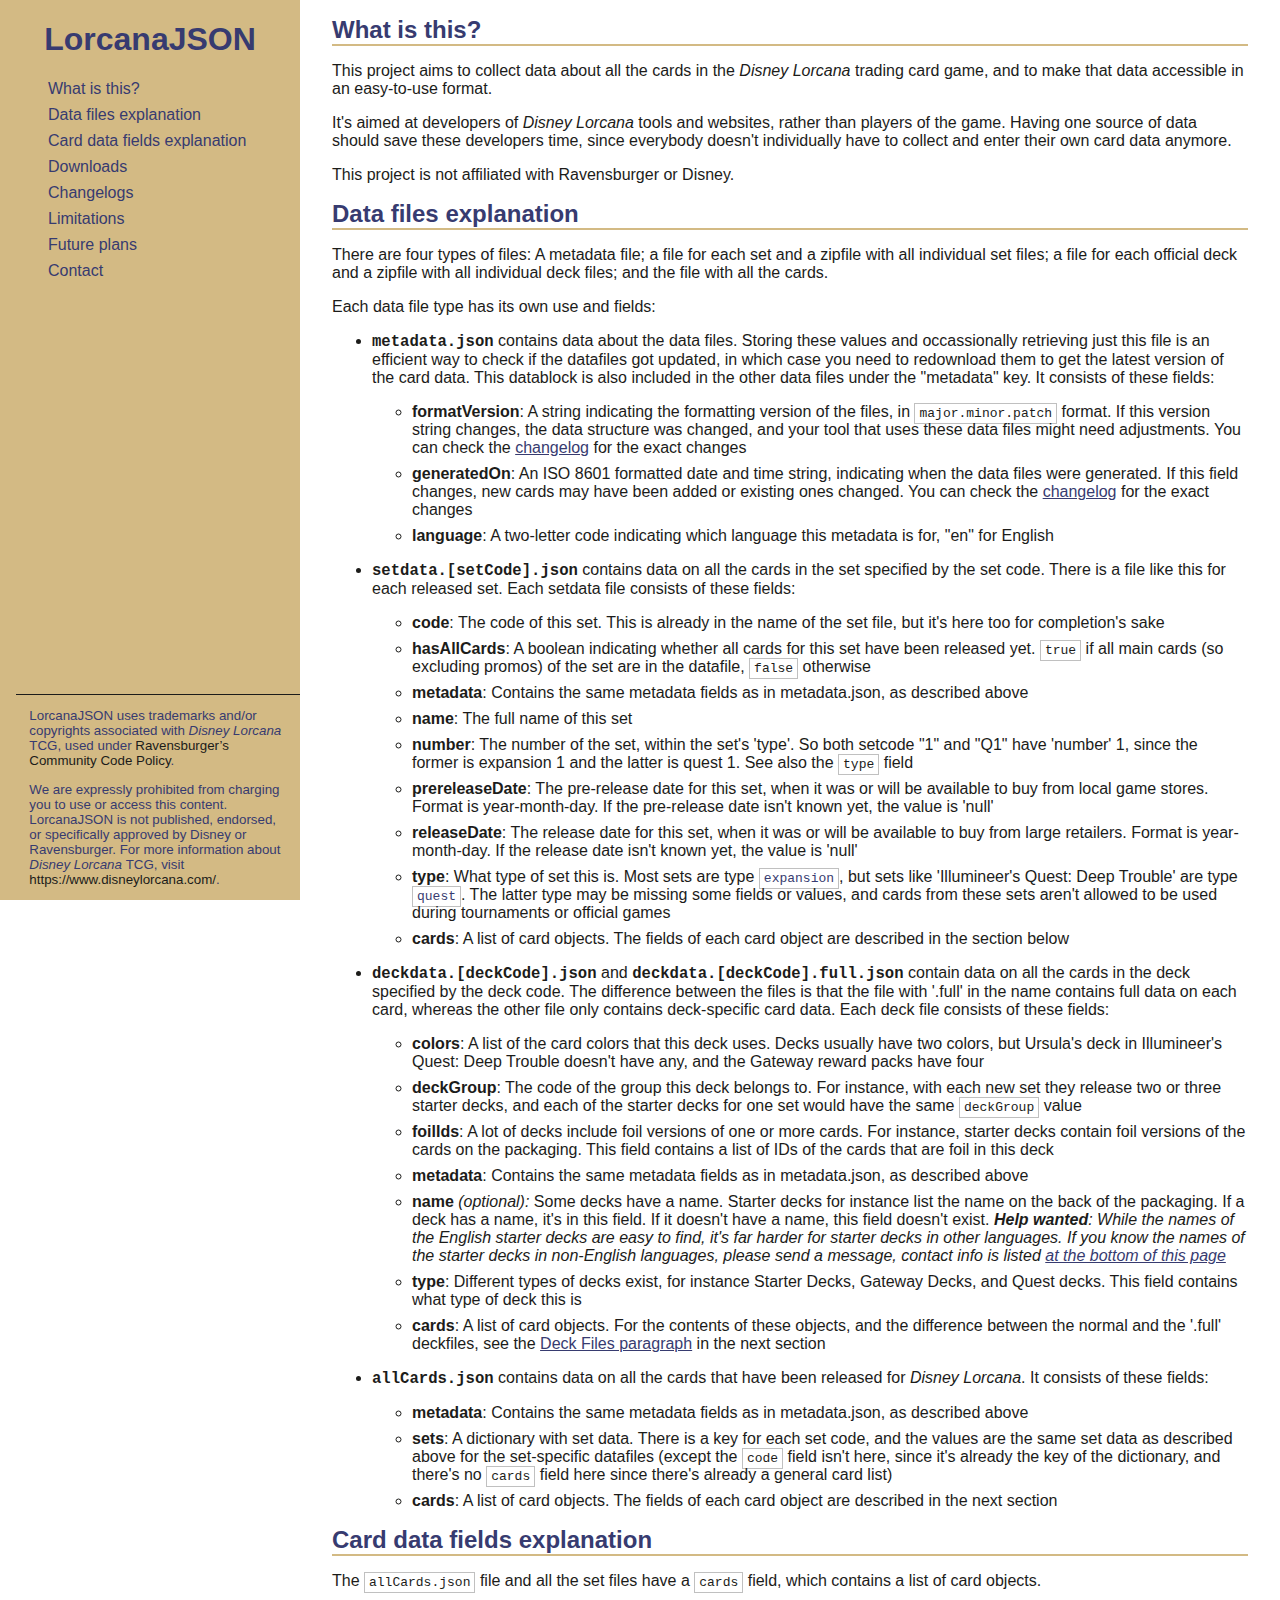
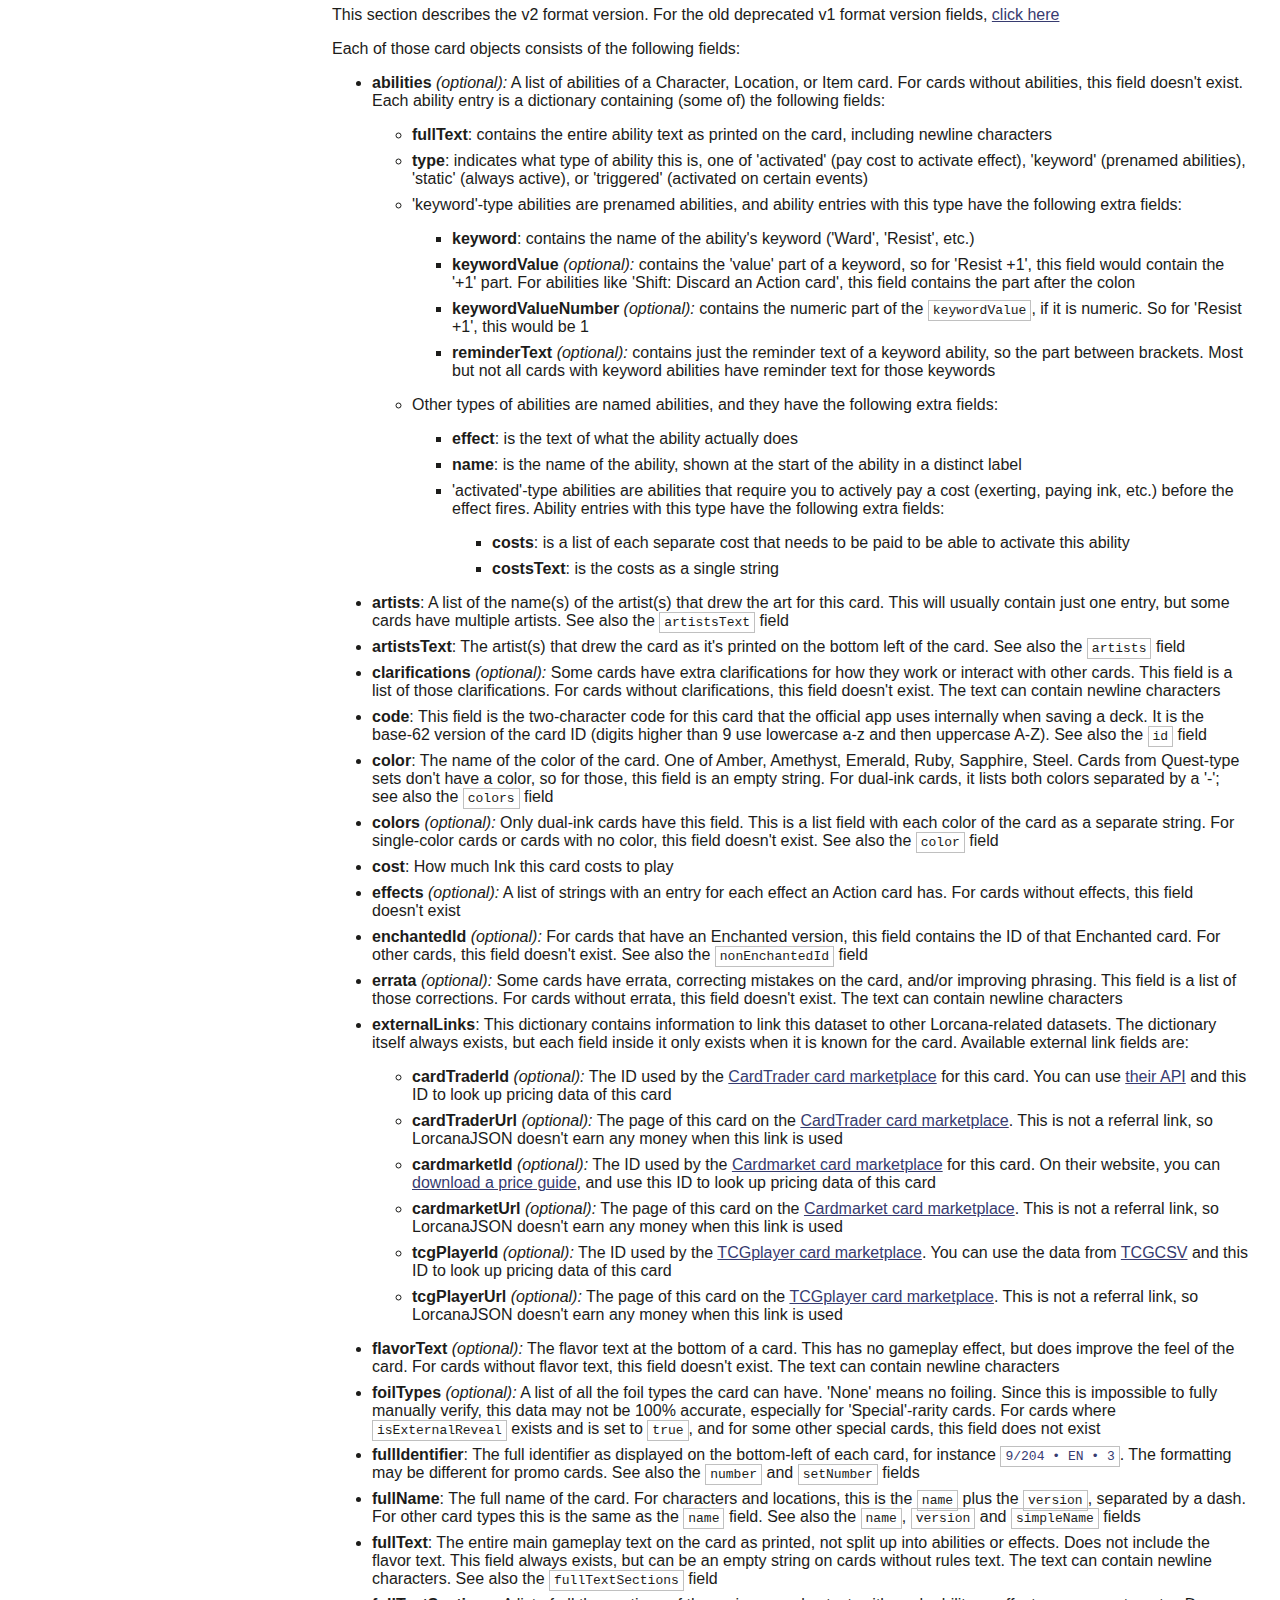
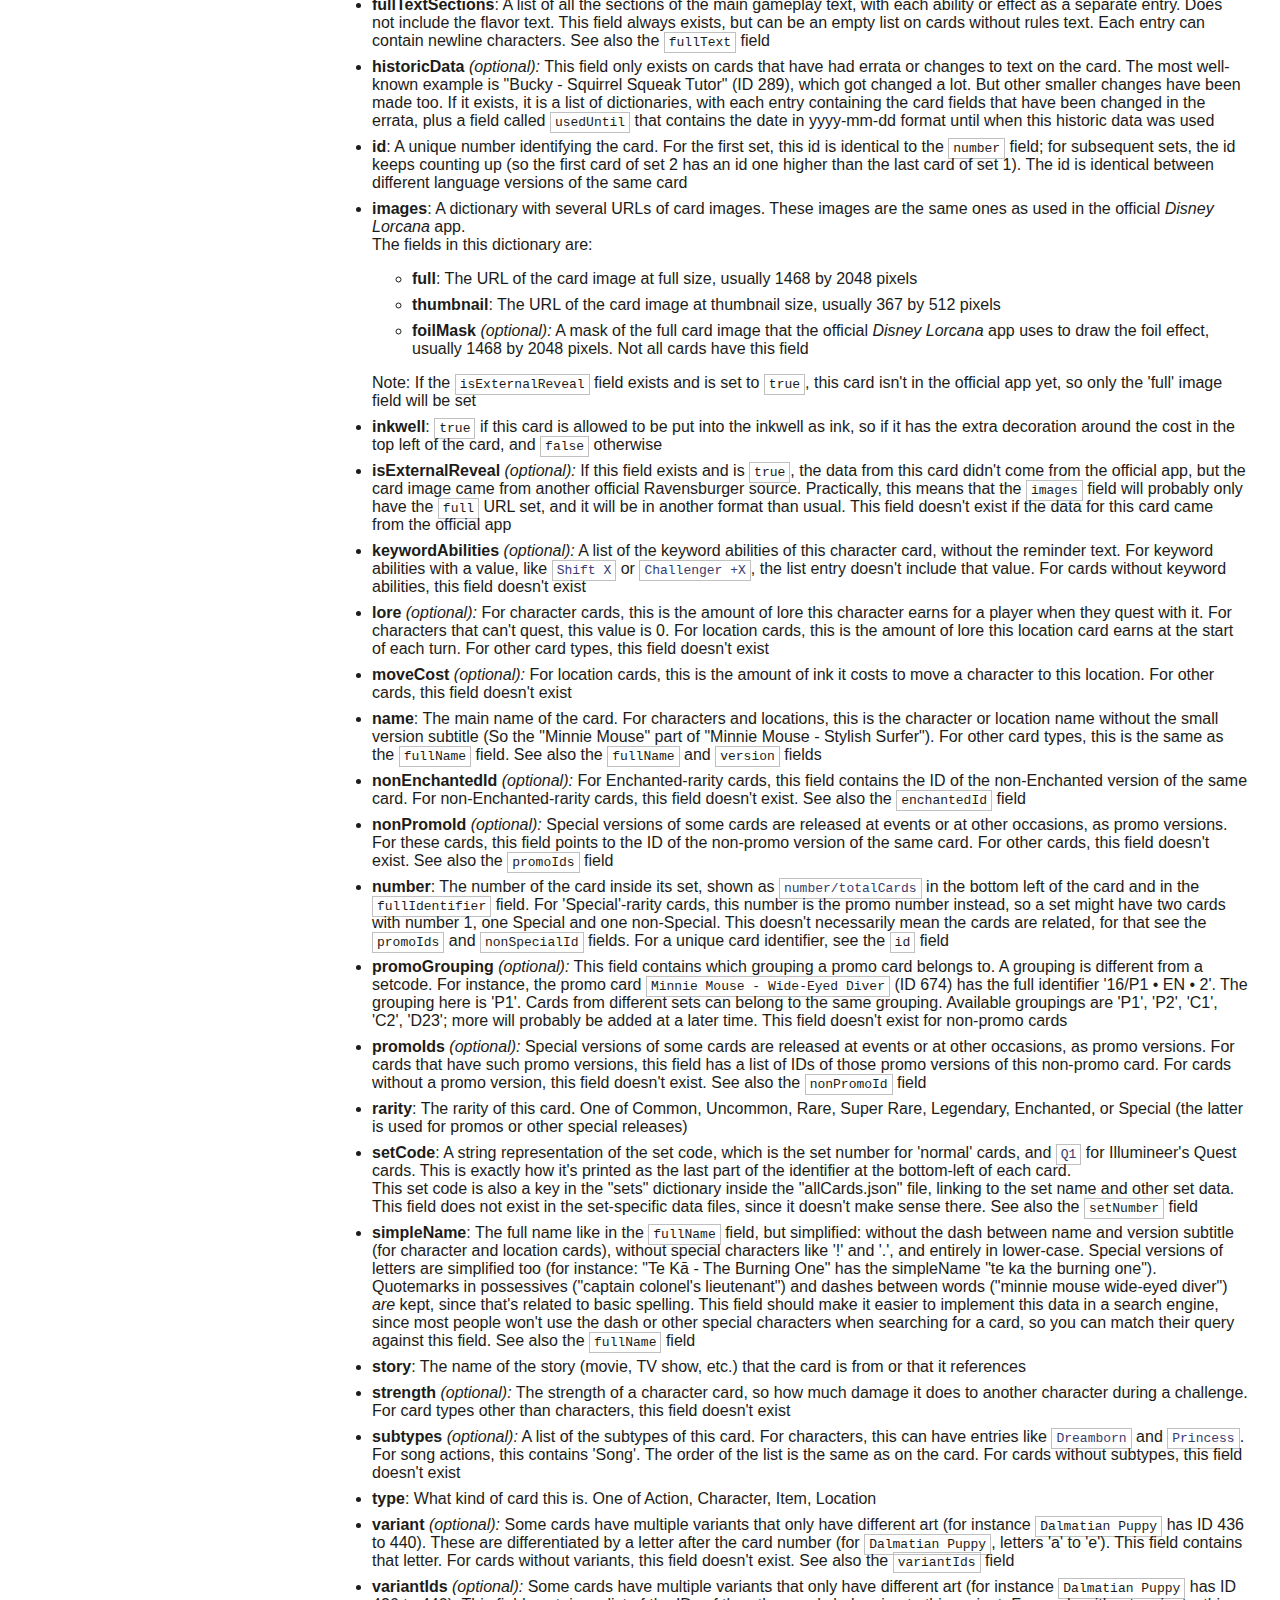
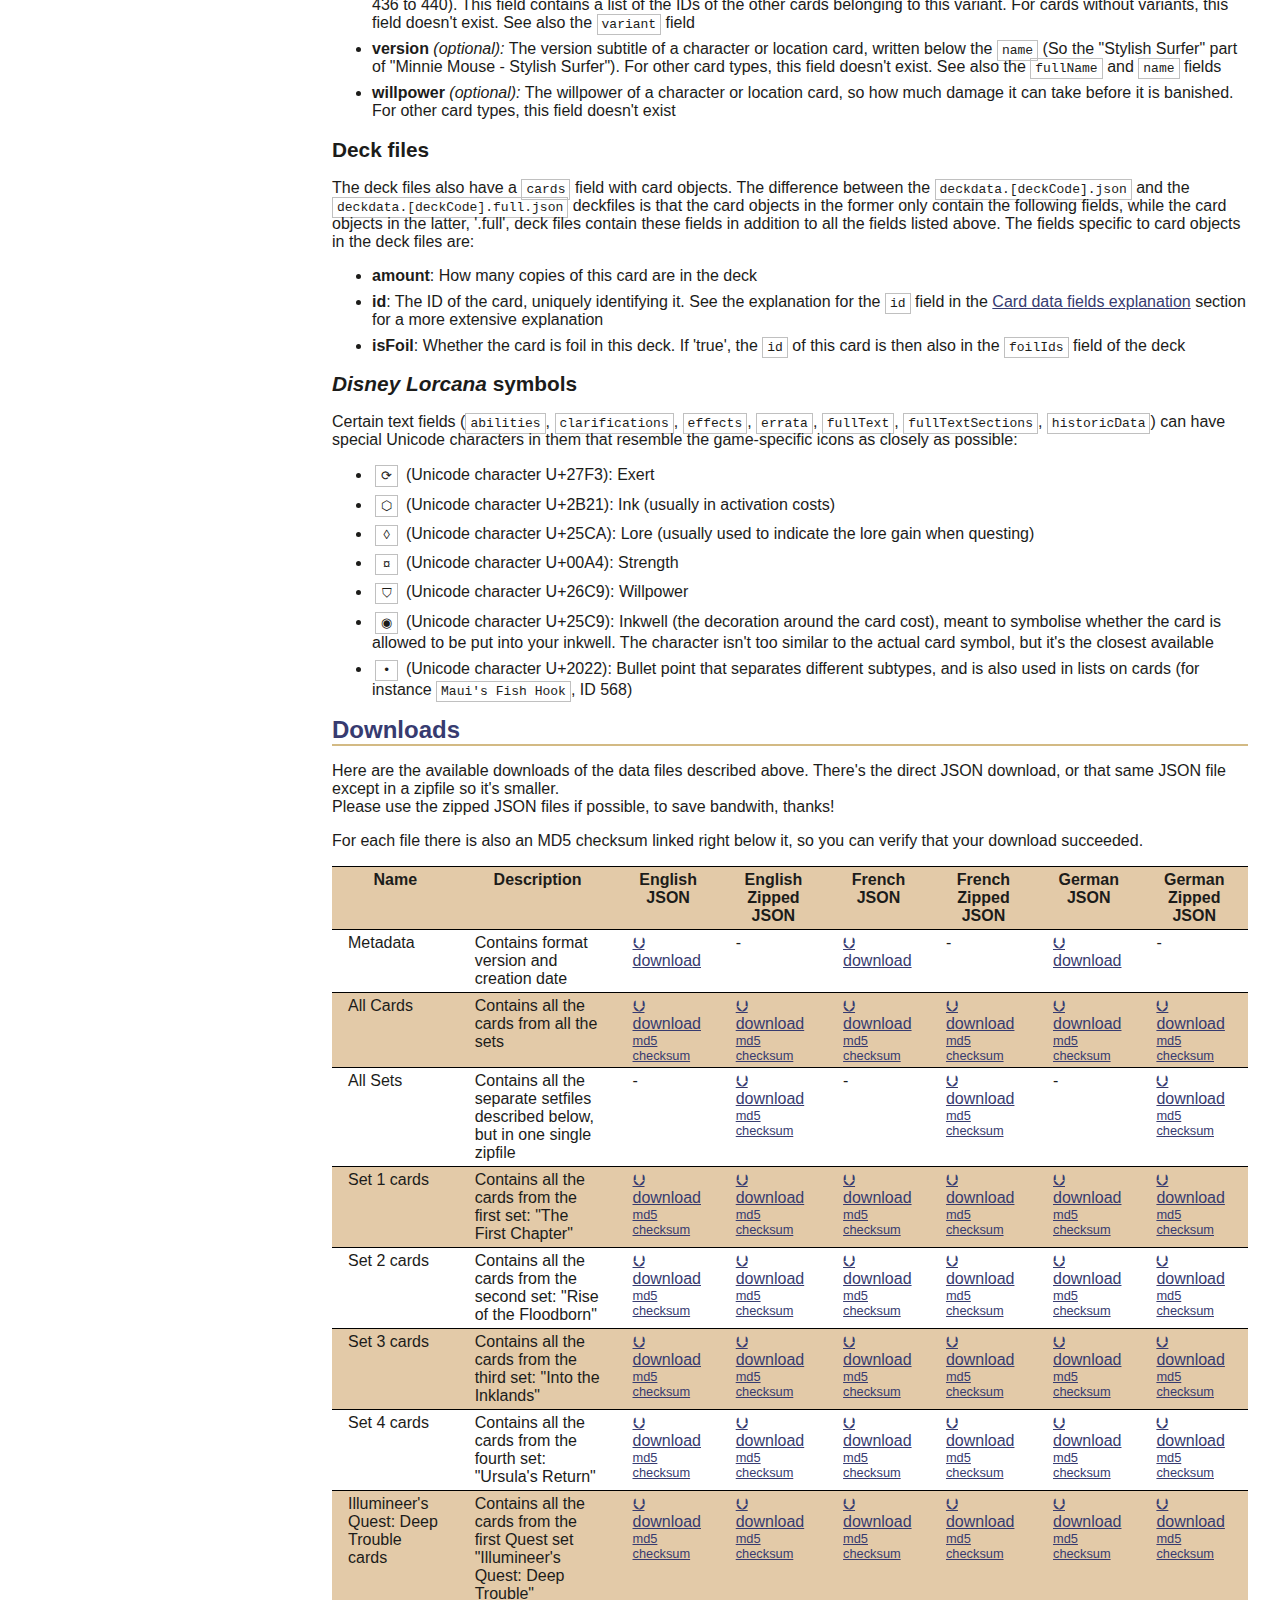
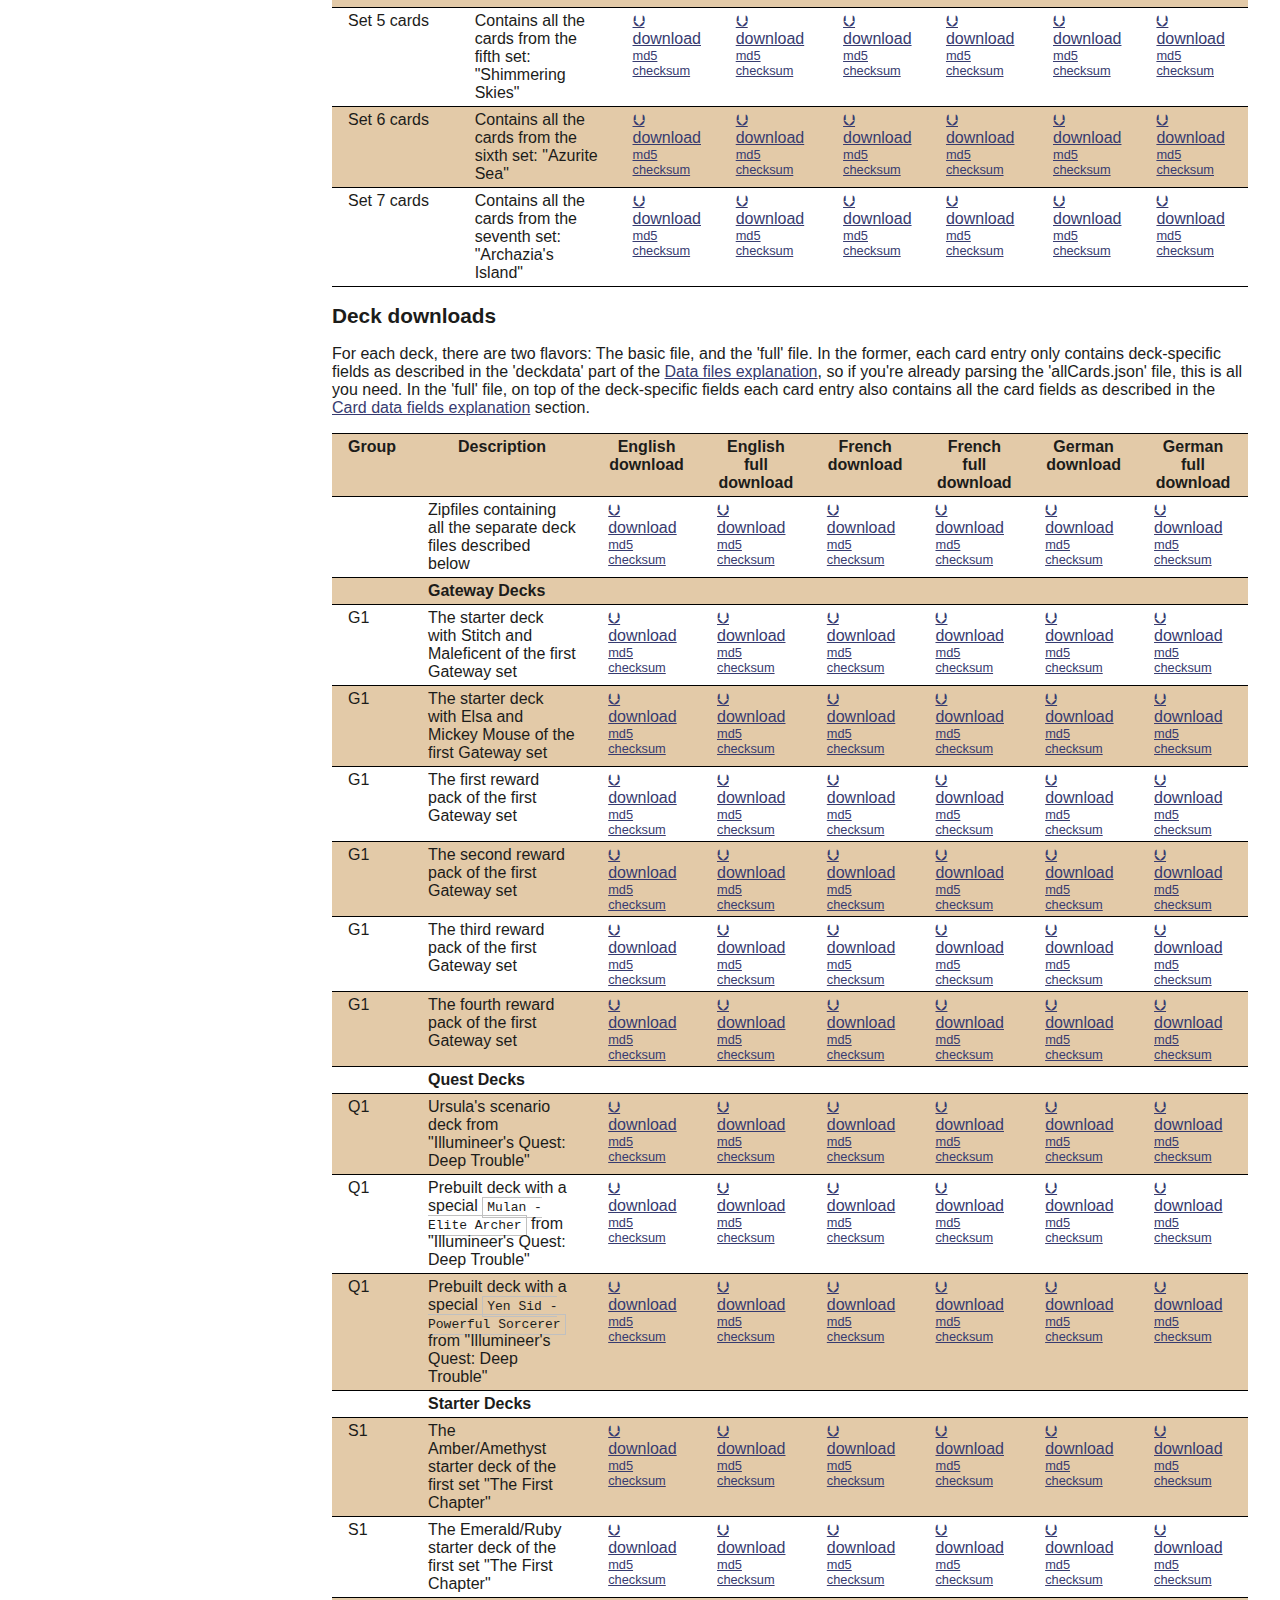
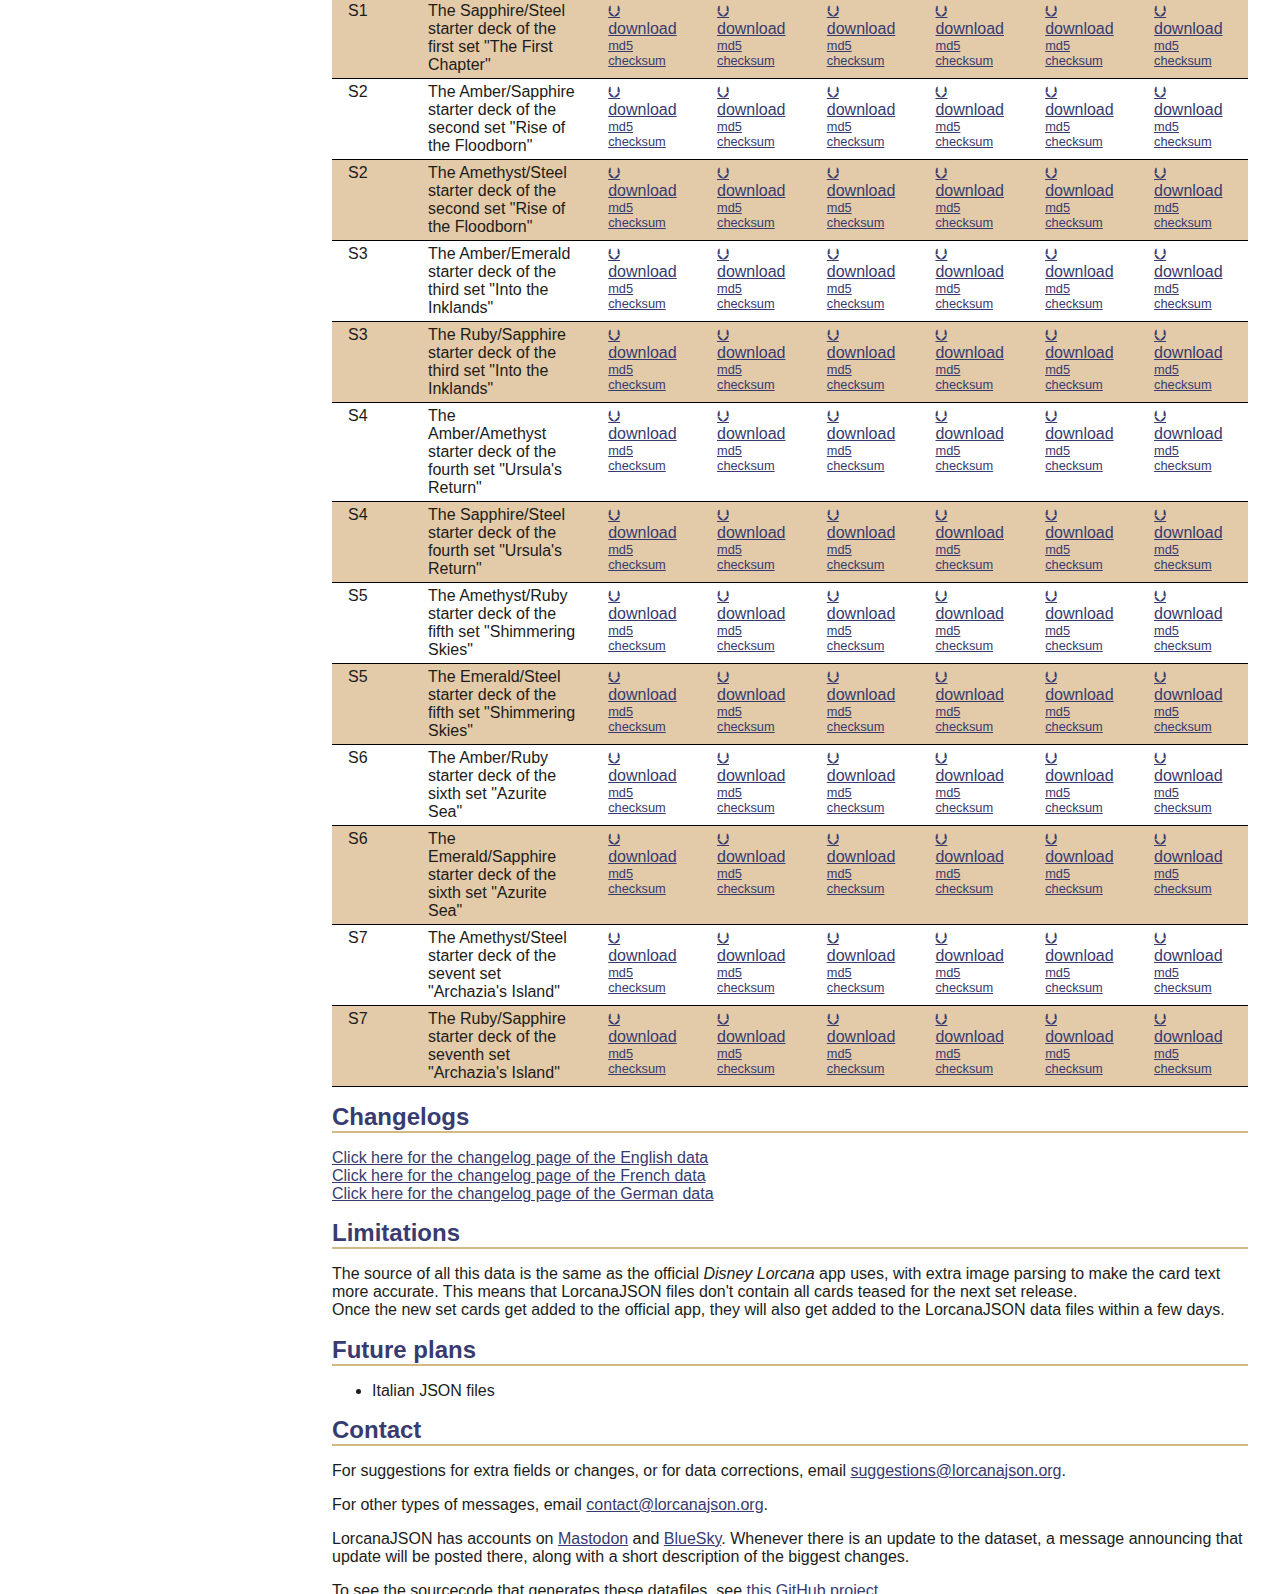
==== index.html @ cd3d0126 "Enable German downloads" ====
<!doctype html>
<html lang="en">
<head>
    <meta charset="UTF-8">
    <meta name="viewport" content="width=device-width, initial-scale=1">
    <link rel="stylesheet" href="styles.css"/>
    <title>LorcanaJSON - Disney Lorcana card info in an easy data format</title>
    <meta name="description" content="LorcanaJSON - Disney Lorcana card info in an easy data format"/>
    <meta name="robots" content="index,nofollow"/>
</head>

<body class="index">
<input type="checkbox" id="sidebar-button" autocomplete="off"/>
<aside id="sidebar">
    <h1>LorcanaJSON</h1>
    <ul class="toc">
        <li><a href="#what-is-this">
            <i18n>What is this?</i18n>
        </a></li>
        <li><a href="#datafiles">
            <i18n>Data files explanation</i18n>
        </a></li>
        <li><a href="#field-explanation">
            <i18n>Card data fields explanation</i18n>
        </a></li>
        <li><a href="#downloads">
            <i18n>Downloads</i18n>
        </a></li>
        <li><a href="#changelogs">
            <i18n>Changelogs</i18n>
        </a></li>
        <li><a href="#limitations">
            <i18n>Limitations</i18n>
        </a></li>
        <li><a href="#plans">
            <i18n>Future plans</i18n>
        </a></li>
        <li><a href="#contact">
            <i18n>Contact</i18n>
        </a></li>
    </ul>

    <footer>
        <p>
            <i18n>
                LorcanaJSON uses trademarks and/or copyrights associated with
                <span class="lorcana">Disney Lorcana <span class="TCG">TCG</span></span>, used under
                <a href="https://cdn.ravensburger.com/lorcana/community-code-en" target="_blank">Ravensburger’s Community Code Policy</a>.
            </i18n>
        </p>
        <p>
            <i18n>
                We are expressly prohibited from charging you to use or access this content. LorcanaJSON is not published,
                endorsed, or specifically approved by Disney or Ravensburger.
                For more information about <span class="lorcana">Disney Lorcana <span class="TCG">TCG</span></span>,
                visit <a href="https://www.disneylorcana.com/en-US/" target="_blank">https://www.disneylorcana.com/</a>.
            </i18n>
        </p>
    </footer>
</aside>

<article id="main">
    <section id="what-is-this">
        <h1>
            <i18n>What is this?</i18n>
        </h1>
        <p>
            <i18n>
                This project aims to collect data about all the cards in the <span class="lorcana">Disney Lorcana</span>
                trading card game, and to make that data accessible in an easy-to-use format.
            </i18n>
        </p>
        <p>
            <i18n>
                It's aimed at developers of <span class="lorcana">Disney Lorcana</span> tools and websites, rather than
                players of the game. Having one source of data should save these developers time, since everybody
                doesn't individually have to collect and enter their own card data anymore.
            </i18n>
        </p>
        <p>
            <i18n>This project is not affiliated with Ravensburger or Disney.</i18n>
        </p>
    </section>

    <section id="datafiles">
        <h1>
            <i18n>Data files explanation</i18n>
        </h1>
        <p>
            <i18n>There are four types of files: A metadata file; a file for each set and a zipfile with all individual set files; a file for each official deck and a zipfile with all individual deck files; and the file with all the cards.</i18n>
        </p>
        <p>
            <i18n>Each data file type has its own use and fields:</i18n>
        </p>
        <ul>
            <li>
                <p>
                    <i18n>
                        <b class="filename">metadata.json</b> contains data about the data files. Storing these values
                        and occassionally retrieving just this file is an efficient way to check if the datafiles got
                        updated, in which case you need to redownload them to get the latest version of the card data.
                        This datablock is also included in the other data files under the "metadata" key. It consists of
                        these fields:
                    </i18n>
                </p>
                <ul>
                    <li><b class="field">formatVersion</b>
                        <i18n>
                            A string indicating the formatting version of the files, in
                            <code class="version">major.minor.patch</code> format. If this version string changes, the
                            data structure was changed, and your tool that uses these data files might need
                            adjustments. You can check the <a href="changelog.html">changelog</a> for the exact changes
                        </i18n>
                    </li>
                    <li><b class="field">generatedOn</b>
                        <i18n>
                            An ISO 8601 formatted date and time string, indicating when the
                            data files were generated. If this field changes, new cards may have been added or existing ones changed.
                            You can check the <a href="changelog.html">changelog</a> for the exact changes
                        </i18n>
                    </li>
                    <li><b class="field">language</b>
                        <i18n>
                            A two-letter code indicating which language this metadata is for, "en" for English
                        </i18n>
                    </li>
                </ul>
            </li>
            <li>
                <b class="filename">setdata.[setCode].json</b> contains data on all the cards in the set specified by
                the set code. There is a file like this for each released set. Each setdata file consists of these fields:
                <ul>
                    <li><b class="field">code</b>
                        <i18n>
                            The code of this set. This is already in the name of the set file, but it's here too for completion's sake
                        </i18n>
                    </li>
                     <li><b class="field">hasAllCards</b>
                        <i18n>
                            A boolean indicating whether all cards for this set have been released yet.
                            <code class="json-keyword">true</code> if all main cards (so excluding promos) of the set are in the datafile,
                            <code class="json-keyword">false</code> otherwise
                        </i18n>
                    </li>
                    <li><b class="field">metadata</b>
                        <i18n>Contains the same metadata fields as in metadata.json, as described above</i18n>
                    </li>
                    <li><b class="field">name</b>
                        <i18n> The full name of this set</i18n>
                    </li>
                   <li><b class="field">number</b>
                        <i18n>
                            The number of the set, within the set's 'type'. So both setcode "1" and "Q1" have 'number' 1, since the former is expansion 1 and the latter is quest 1. See also the <code class="field ref">type</code> field
                        </i18n>
                    </li>
                     <li><b class="field">prereleaseDate</b>
                        <i18n>
                            The pre-release date for this set, when it was or will be available to buy from local game stores. Format is year-month-day. If the pre-release date isn't known yet, the value is 'null'
                        </i18n>
                    </li>
                    <li><b class="field">releaseDate</b>
                        <i18n>
                            The release date for this set, when it was or will be available to buy from large retailers. Format is year-month-day. If the release date isn't known yet, the value is 'null'
                        </i18n>
                    </li>
                    <li><b class="field">type</b>
                        <i18n>
                            What type of set this is. Most sets are type <code class="on-card">expansion</code>, but sets like 'Illumineer's Quest: Deep Trouble' are type <code class="on-card">quest</code>. The latter type may be missing some fields or values, and cards from these sets aren't allowed to be used during tournaments or official games
                        </i18n>
                    </li>
                    <li><b class="field">cards</b>
                        <i18n>A list of card objects. The fields of each card object are described in the section below</i18n>
                    </li>
                </ul>
            </li>
            <li>
                <b class="filename">deckdata.[deckCode].json</b> and <b class="filename">deckdata.[deckCode].full.json</b> contain data on all the cards in the deck specified by
                the deck code. The difference between the files is that the file with '.full' in the name contains full data on each card, whereas the other file only contains deck-specific card data. Each deck file consists of these fields:
                <ul>
                    <li><b class="field">colors</b>
                        <i18n>A list of the card colors that this deck uses. Decks usually have two colors, but Ursula's deck in Illumineer's Quest: Deep Trouble doesn't have any, and the Gateway reward packs have four</i18n>
                    </li>
                    <li><b class="field">deckGroup</b>
                        <i18n>The code of the group this deck belongs to. For instance, with each new set they release two or three starter decks, and each of the starter decks for one set would have the same <code class="field">deckGroup</code> value</i18n>
                    </li>
                    <li><b class="field">foilIds</b>
                        <i18n>A lot of decks include foil versions of one or more cards. For instance, starter decks contain foil versions of the cards on the packaging. This field contains a list of IDs of the cards that are foil in this deck</i18n>
                    </li>
                    <li><b class="field">metadata</b>
                        <i18n>Contains the same metadata fields as in metadata.json, as described above</i18n>
                    </li>
                    <li><b class="optional field">name</b>
                        <i18n>Some decks have a name. Starter decks for instance list the name on the back of the packaging. If a deck has a name, it's in this field. If it doesn't have a name, this field doesn't exist.
                        <i><b>Help wanted</b>: While the names of the English starter decks are easy to find, it's far harder for starter decks in other languages. If you know the names of the starter decks in non-English languages, please send a message, contact info is listed <a href="#contact">at the bottom of this page</a></i></i18n>
                    </li>
                    <li><b class="field">type</b>
                        <i18n>Different types of decks exist, for instance Starter Decks, Gateway Decks, and Quest decks. This field contains what type of deck this is</i18n>
                    </li>
                    <li><b class="field">cards</b>
                        <i18n>A list of card objects. For the contents of these objects, and the difference between the normal and the '.full' deckfiles, see the <a href="#field-explanation-decks">Deck Files paragraph</a> in the next section</i18n>
                    </li>
                </ul>
            </li>
            <li><b class="filename">allCards.json</b>
                <i18n>
                    contains data on all the cards that have been released for
                    <span class="lorcana">Disney Lorcana</span>. It consists of these fields:
                </i18n>
                <ul>
                    <li><b class="field">metadata</b>
                        <i18n>Contains the same metadata fields as in metadata.json, as described above</i18n>
                    </li>
                    <li><b class="field">sets</b>
                        <i18n>
                            A dictionary with set data. There is a key for each set code, and the values are the same
                            set data as described above for the set-specific datafiles (except the <code class="field">code</code> field isn't here, since it's already the key of the dictionary, and there's no <code class="field">cards</code> field here since there's already a general card list)
                        </i18n>
                    </li>
                    <li><b class="field">cards</b>
                        <i18n>A list of card objects. The fields of each card object are described in the next section</i18n>
                    </li>
                </ul>
            </li>
        </ul>
    </section>

    <section id="field-explanation">
        <h1>
            <i18n>Card data fields explanation</i18n>
        </h1>
        <p>
            <i18n>
                The <code class="filename ref">allCards.json</code> file and all the set files have a
                <code class="field ref">cards</code> field, which contains a list of card objects.
            </i18n>
        </p>
        <p>
            <i18n>
                This section describes the v2 format version. For the old deprecated v1 format version fields, <a href="cardExplanations_formatV1.html">click here</a>
            </i18n>
        </p>
        <p>
            <i18n>Each of those card objects consists of the following fields:</i18n>
        </p>
        <ul>
            <li><b class="optional field">abilities</b>
                <i18n>
                    A list of abilities of a Character, Location, or Item card. For cards without abilities, this field doesn't exist. Each ability entry is a dictionary containing (some of) the following fields:
                    <ul>
                        <li><b class="field">fullText</b> contains the entire ability text as printed on the card, including newline characters</li>
                        <li><b class="field">type</b> indicates what type of ability this is, one of 'activated' (pay cost to activate effect), 'keyword' (prenamed abilities), 'static' (always active), or 'triggered' (activated on certain events)</li>
                        <li>
                            'keyword'-type abilities are prenamed abilities, and ability entries with this type have the following extra fields:
                            <ul>
                                <li><b class="field">keyword</b> contains the name of the ability's keyword ('Ward', 'Resist', etc.)</li>
                                <li><b class="optional field">keywordValue</b> contains the 'value' part of a keyword, so for 'Resist +1', this field would contain the '+1' part. For abilities like 'Shift: Discard an Action card', this field contains the part after the colon</li>
                                <li><b class="optional field">keywordValueNumber</b> contains the numeric part of the <code class="field">keywordValue</code>, if it is numeric. So for 'Resist +1', this would be 1</li>
                                <li><b class="optional field">reminderText</b> contains just the reminder text of a keyword ability, so the part between brackets. Most but not all cards with keyword abilities have reminder text for those keywords</li>
                            </ul>
                        </li>
                        <li>
                            Other types of abilities are named abilities, and they have the following extra fields:
                            <ul>
                                <li><b class="field">effect</b> is the text of what the ability actually does</li>
                                <li><b class="field">name</b> is the name of the ability, shown at the start of the ability in a distinct label
                                <li>
                                    'activated'-type abilities are abilities that require you to actively pay a cost (exerting, paying ink, etc.) before the effect fires. Ability entries with this type have the following extra fields:
                                    <ul>
                                        <li><b class="field">costs</b> is a list of each separate cost that needs to be paid to be able to activate this ability</li>
                                        <li><b class="field">costsText</b> is the costs as a single string</li>
                                    </ul>
                                </li>
                            </ul>
                        </li>
                    </ul>
                </i18n>
            </li>
            <li><b class="field">artists</b>
                <i18n>A list of the name(s) of the artist(s) that drew the art for this card. This will usually contain just one entry, but some cards have multiple artists. See also the <code class="field ref">artistsText</code> field</i18n>
            </li>
            <li><b class="field">artistsText</b>
                <i18n>The artist(s) that drew the card as it's printed on the bottom left of the card. See also the <code class="field ref">artists</code> field</i18n>
            </li>
            <li><b class="optional field">clarifications</b>
                <i18n>
                    Some cards have extra clarifications for how they work or interact with other cards. This field is a
                    list of those clarifications. For cards without clarifications, this field doesn't exist. The text
                    can contain newline characters
                </i18n>
            </li>
            <li><b class="field">code</b>
                <i18n>
                        This field is the two-character code for this card that the official app uses internally when saving a deck. It is the base-62 version of the card ID (digits higher than 9 use lowercase a-z and then uppercase A-Z). See also the <code class="field">id</code> field
                </i18n>
            </li>
            <li><b class="field">color</b>
                <i18n>The name of the color of the card. One of Amber, Amethyst, Emerald, Ruby, Sapphire, Steel. Cards from Quest-type sets don't have a color, so for those, this field is an empty string. For dual-ink cards, it lists both colors separated by a '-'; see also the <code class="field">colors</code> field</i18n>
            </li>
            <li><b class="optional field">colors</b>
                <i18n>Only dual-ink cards have this field. This is a list field with each color of the card as a separate string. For single-color cards or cards with no color, this field doesn't exist. See also the <code class="field">color</code> field</i18n>
            </li>
            <li><b class="field">cost</b>
                <i18n>How much Ink this card costs to play</i18n>
            </li>
            <li><b class="optional field">effects</b>
                <i18n>A list of strings with an entry for each effect an Action card has. For cards without effects, this field doesn't exist</i18n>
            </li>
            <li><b class="optional field">enchantedId</b>
                <i18n>
                    For cards that have an Enchanted version, this field contains the ID of that Enchanted card. For
                    other cards, this field doesn't exist. See also the <code class="field ref">nonEnchantedId</code>
                    field
                </i18n>
            </li>
            <li><b class="optional field">errata</b>
                <i18n>
                    Some cards have errata, correcting mistakes on the card, and/or improving phrasing. This field is a
                    list of those corrections. For cards without errata, this field doesn't exist. The text can contain
                    newline characters
                </i18n>
            </li>
            <li><b class="field">externalLinks</b>
                <i18n>
                    This dictionary contains information to link this dataset to other Lorcana-related datasets. The dictionary itself always exists, but each field inside it only exists when it is known for the card. Available external link fields are:
                </i18n>
                <ul>
                    <li><b class="optional field">cardTraderId</b>
                        <i18n>The ID used by the <a href="https://www.cardtrader.com/en/lorcana" target="_blank">CardTrader card marketplace</a> for this card. You can use <a href="https://www.cardtrader.com/docs/api/full/reference" target="_blank">their API</a> and this ID to look up pricing data of this card</i18n>
                    </li>
                    <li><b class="optional field">cardTraderUrl</b>
                        <i18n>The page of this card on the <a href="https://www.cardtrader.com/en/lorcana" target="_blank">CardTrader card marketplace</a>. This is not a referral link, so LorcanaJSON doesn't earn any money when this link is used</i18n>
                    </li>
                    <li><b class="optional field">cardmarketId</b>
                        <i18n>The ID used by the <a href="https://www.cardmarket.com/en/Lorcana" target="_blank">Cardmarket card marketplace</a> for this card. On their website, you can <a href="https://www.cardmarket.com/en/Lorcana/Data/Price-Guide" target="_blank">download a price guide</a>, and use this ID to look up pricing data of this card</i18n>
                    </li>
                    <li><b class="optional field">cardmarketUrl</b>
                        <i18n>The page of this card on the <a href="https://www.cardmarket.com/en/Lorcana" target="_blank">Cardmarket card marketplace</a>. This is not a referral link, so LorcanaJSON doesn't earn any money when this link is used</i18n>
                    </li>
                    <li><b class="optional field">tcgPlayerId</b>
                        <i18n>The ID used by the <a href="https://www.tcgplayer.com/categories/trading-and-collectible-card-games/disney-lorcana" target="_blank">TCGplayer card marketplace</a>. You can use the data from <a href="https://tcgcsv.com/" target="_blank">TCGCSV</a> and this ID to look up pricing data of this card</i18n>
                    </li>
                    <li><b class="optional field">tcgPlayerUrl</b>
                        <i18n>The page of this card on the <a href="https://www.tcgplayer.com/categories/trading-and-collectible-card-games/disney-lorcana" target="_blank">TCGplayer card marketplace</a>. This is not a referral link, so LorcanaJSON doesn't earn any money when this link is used</i18n>
                    </li>
                </ul>
            </li>
            <li><b class="optional field">flavorText</b>
                <i18n>
                    The flavor text at the bottom of a card. This has no gameplay effect, but does improve the feel of
                    the card. For cards without flavor text, this field doesn't exist. The text can contain newline
                    characters
                </i18n>
            </li>
            <li><b class="optional field">foilTypes</b>
                <i18n>
                    A list of all the foil types the card can have. 'None' means no foiling. Since this is impossible to fully manually verify, this data may not be 100% accurate, especially for 'Special'-rarity cards.
                    For cards where <code class="field ref">isExternalReveal</code> exists and is set to <code class="json-keyword">true</code>, and for some other special cards, this field does not exist
                </i18n>
            </li>
            <li><b class="field">fullIdentifier</b>
                <i18n>
                    The full identifier as displayed on the bottom-left of each card, for instance
                    <code class="on-card">9/204 • EN • 3</code>.
                    The formatting may be different for promo cards. See also the <code class="field ref">number</code>
                    and <code class="field ref">setNumber</code> fields
                </i18n>
            </li>
            <li><b class="field">fullName</b>
                <i18n>
                    The full name of the card. For characters and locations, this is the <code class="field ref">name</code> plus the <code class="field ref">version</code>, separated by a dash.
                    For other card types this is the same as the <code class="field ref">name</code> field.
                    See also the <code class="field ref">name</code>, <code class="field ref">version</code> and <code class="field ref">simpleName</code> fields
                </i18n>
            </li>
            <li><b class="field">fullText</b>
                <i18n>
                    The entire main gameplay text on the card as printed, not split up into abilities or effects. Does not
                    include the flavor text. This field always exists, but can be an empty string on cards without rules text.
                    The text can contain newline characters. See also the <code class="field ref">fullTextSections</code> field
                </i18n>
            </li>
            <li><b class="field">fullTextSections</b>
                <i18n>
                    A list of all the sections of the main gameplay text, with each ability or effect as a separate entry.
                    Does not include the flavor text. This field always exists, but can be an empty list on cards without rules text.
                    Each entry can contain newline characters. See also the <code class="field ref">fullText</code> field
                </i18n>
            </li>
            <li><b class="field optional">historicData</b>
                <i18n>
                    This field only exists on cards that have had errata or changes to text on the card. The most well-known example is "Bucky - Squirrel Squeak Tutor" (ID 289), which got changed a lot. But other smaller changes have been made too.
                    If it exists, it is a list of dictionaries, with each entry containing the card fields that have been changed in the errata, plus a field called <code class="field">usedUntil</code> that contains the date in yyyy-mm-dd format until when this historic data was used
                </i18n>
            </li>
            <li><b class="field">id</b>
                <i18n>
                    A unique number identifying the card. For the first set, this id is identical to the
                    <code class="field ref">number</code> field; for subsequent sets, the id keeps counting up (so the
                    first card of set&nbsp;2 has an id one higher than the last card of set&nbsp;1). The id is identical
                    between different language versions of the same card
                </i18n>
            </li>
            <li><b class="field">images</b>
                <i18n>
                    A dictionary with several URLs of card images. These images are the same ones as used in the
                    official <span class="lorcana">Disney Lorcana</span> app.<br/>
                    The fields in this dictionary are:
                </i18n>
                <ul>
                    <li><b class="field">full</b>
                        <i18n>The URL of the card image at full size, usually 1468 by 2048 pixels</i18n>
                    </li>
                    <li><b class="field">thumbnail</b>
                        <i18n>The URL of the card image at thumbnail size, usually 367 by 512 pixels</i18n>
                    </li>
                    <li><b class="optional field">foilMask</b>
                        <i18n>
                            A mask of the full card image that the official
                            <span class="lorcana">Disney Lorcana</span> app uses to draw
                            the foil effect, usually 1468 by 2048 pixels. Not all cards have this field
                        </i18n>
                    </li>
                </ul>
                <i18n>
                    Note: If the <code class="field ref">isExternalReveal</code> field exists and is set to
                    <code class="json-keyword">true</code>, this card isn't in the official app yet, so only the
                    'full' image field will be set
                </i18n>
            </li>
            <li><b class="field">inkwell</b>
                <i18n>
                    <code class="json-keyword">true</code> if this card is allowed to be put into the inkwell as ink,
                    so if it has the extra decoration around the cost in the top left of the card, and
                    <code class="json-keyword">false</code> otherwise
                </i18n>
            </li>
            <li><b class="optional field">isExternalReveal</b>
                <i18n>
                    If this field exists and is <code class="json-keyword">true</code>, the data from this card didn't come from the official
                    app, but the card image came from another official Ravensburger source. Practically, this means that the
                    <code class="field ref">images</code> field will probably only have the <code class="field ref">full</code> URL set,
                    and it will be in another format than usual. This field doesn't exist if the data for this card came from the official app
                </i18n>
            </li>
            <li><b class="optional field">keywordAbilities</b>
                <i18n>
                    A list of the keyword abilities of this character card, without the reminder text.
                    For keyword abilities with a value, like <code class="on-card">Shift X</code> or <code class="on-card">Challenger +X</code>, the list entry doesn't include that value.
                    For cards without keyword abilities, this field doesn't exist
                </i18n>
            </li>
            <li><b class="optional field">lore</b>
                <i18n>
                    For character cards, this is the amount of lore this character earns for a player when they
                    quest with it. For characters that can't quest, this value is 0. For location cards, this is the
                    amount of lore this location card earns at the start of each turn. For other card types, this field doesn't exist
                </i18n>
            </li>
            <li><b class="optional field">moveCost</b>
                <i18n>
                    For location cards, this is the amount of ink it costs to move a character to this location. For
                    other cards, this field doesn't exist
                </i18n>
            </li>
            <li><b class="field">name</b>
                <i18n>
                    The main name of the card. For characters and locations, this is the character or location name without the small version subtitle (So the "Minnie Mouse" part of "Minnie Mouse - Stylish Surfer").
                    For other card types, this is the same as the <code class="field ref">fullName</code> field. See also the <code class="field ref">fullName</code> and <code class="field ref">version</code> fields
                </i18n>
            </li>
            <li><b class="optional field">nonEnchantedId</b>
                <i18n>
                    For Enchanted-rarity cards, this field contains the ID of the non-Enchanted version of the same
                    card. For non-Enchanted-rarity cards, this field doesn't exist. See also the <code class="field ref">enchantedId</code> field
                </i18n>
            </li>
            <li><b class="optional field">nonPromoId</b>
                <i18n>
                    Special versions of some cards are released at events or at other occasions, as promo versions.
                    For these cards, this field points to the ID of the non-promo version of the same card. For other
                    cards, this field doesn't exist. See also the <code class="field ref">promoIds</code> field
                </i18n>
            </li>
            <li><b class="field">number</b>
                <i18n>
                    The number of the card inside its set, shown as <code class="on-card">number/totalCards</code>
                    in the bottom left of the card and in the <code class="field ref">fullIdentifier</code> field.
                    For 'Special'-rarity cards, this number is the promo number instead, so a set
                    might have two cards with number 1, one Special and one non-Special.
                    This doesn't necessarily mean the cards are related, for that see the <code class="field ref">promoIds</code> and <code class="field ref">nonSpecialId</code> fields.
                    For a unique card identifier, see the <code class="field ref">id</code> field
                </i18n>
            </li>
            <li><b class="optional field">promoGrouping</b>
                <i18n>
                    This field contains which grouping a promo card belongs to. A grouping is different from a setcode. For instance, the promo card <code class="card-name">Minnie Mouse - Wide-Eyed Diver</code> (ID 674) has the full identifier '16/P1 • EN • 2'.
                    The grouping here is 'P1'. Cards from different sets can belong to the same grouping. Available groupings are 'P1', 'P2', 'C1', 'C2', 'D23'; more will probably be added at a later time. This field doesn't exist for non-promo cards
                </i18n>
            </li>
            <li><b class="optional field">promoIds</b>
                <i18n>
                    Special versions of some cards are released at events or at other occasions, as promo versions.
                    For cards that have such promo versions, this field has a list of IDs of those promo
                    versions of this non-promo card. For cards without a promo version, this field doesn't exist.
                    See also the <code class="field ref">nonPromoId</code> field
                </i18n>
            </li>
            <li><b class="field">rarity</b>
                <i18n>
                    The rarity of this card. One of Common, Uncommon, Rare, Super Rare, Legendary, Enchanted, or Special
                    (the latter is used for promos or other special releases)
                </i18n>
            </li>
            <li><b class="field">setCode</b>
                <i18n>
                        A string representation of the set code, which is the set number for 'normal' cards, and <code class="on-card">Q1</code> for Illumineer's Quest cards. This is exactly how it's printed as the last part of the identifier at the bottom-left of each card.<br />
                        This set code is also a key in the "sets" dictionary inside the "allCards.json" file, linking to the set name and other set data.<br />
                        This field does not exist in the set-specific data files, since it doesn't make sense there. See also the <code class="field ref">setNumber</code> field
                </i18n>
            </li>
            <li><b class="field">simpleName</b>
                <i18n>
                    The full name like in the <code class="field ref">fullName</code> field, but simplified: without
                    the dash between name and version subtitle (for character and location cards), without special characters like
                    '!' and '.', and entirely in lower-case.
                    Special versions of letters are simplified too (for instance: "Te Kā - The Burning One" has the
                    simpleName "te ka the burning one"). Quotemarks in possessives ("captain colonel's lieutenant") and dashes between words ("minnie
                    mouse wide-eyed diver") <i>are</i> kept, since that's related to basic spelling.
                    This field should make it easier to implement this data in a search engine, since most people
                    won't use the dash or other special characters when searching for a card, so you can match their
                    query against this field. See also the <code class="field ref">fullName</code> field
                </i18n>
            </li>
            <li><b class="field">story</b>
                <i18n>
                    The name of the story (movie, TV show, etc.) that the card is from or that it references
                </i18n>
            </li>
            <li><b class="optional field">strength</b>
                <i18n>
                    The strength of a character card, so how much damage it does to another character during a
                    challenge. For card types other than characters, this field doesn't exist
                </i18n>
            </li>
            <li><b class="optional field">subtypes</b>
                <i18n>
                    A list of the subtypes of this card. For characters, this can have entries like
                    <code class="on-card">Dreamborn</code> and <code class="on-card">Princess</code>. For song actions,
                    this contains 'Song'. The order of the list is the same as on the card. For cards without subtypes,
                    this field doesn't exist
                </i18n>
            </li>
            <li><b class="field">type</b>
                <i18n>
                    What kind of card this is. One of Action, Character, Item, Location
                </i18n>
            </li>
            <li><b class="optional field">variant</b>
                <i18n>
                    Some cards have multiple variants that only have different art (for instance
                    <code class="card-name">Dalmatian Puppy</code> has ID 436 to 440).
                    These are differentiated by a letter after the card number (for <code class="card-name">Dalmatian Puppy</code>, letters 'a' to 'e').
                    This field contains that letter. For cards without variants, this field doesn't exist.
                    See also the <code class="field ref">variantIds</code> field
                </i18n>
            </li>
            <li><b class="optional field">variantIds</b>
                <i18n>
                    Some cards have multiple variants that only have different art (for instance
                    <code class="card-name">Dalmatian Puppy</code> has ID 436 to 440).
                    This field contains a list of the IDs of the other cards belonging to this variant. For cards without
                    variants, this field doesn't exist. See also the <code class="field ref">variant</code> field
                </i18n>
            </li>
            <li><b class="optional field">version</b>
                <i18n>
                    The version subtitle of a character or location card, written below the <code class="field">name</code> (So the "Stylish Surfer" part of "Minnie Mouse - Stylish Surfer").
                    For other card types, this field doesn't exist. See also the <code class="field ref">fullName</code> and <code class="field ref">name</code> fields
                </i18n>
            </li>
            <li><b class="optional field">willpower</b>
                <i18n>
                    The willpower of a character or location card, so how much damage it can take before it is banished.
                    For other card types, this field doesn't exist
                </i18n>
            </li>
        </ul>

        <h2 id="field-explanation-decks">Deck files</h2>
        The deck files also have a <code class="field">cards</code> field with card objects.
        The difference between the <code class="filename">deckdata.[deckCode].json</code> and the <code class="filename">deckdata.[deckCode].full.json</code> deckfiles is that the card objects in the former only contain the following fields, while the card objects in the latter, '.full', deck files contain these fields in addition to all the fields listed above.
        The fields specific to card objects in the deck files are:
        <ul>
            <li><b class="field">amount</b> How many copies of this card are in the deck</li>
            <li><b class="field">id</b> The ID of the card, uniquely identifying it. See the explanation for the <code class="field">id</code> field in the <a href="#field-explanation">Card data fields explanation</a> section for a more extensive explanation</li>
            <li><b class="field">isFoil</b> Whether the card is foil in this deck. If 'true', the <code class="field">id</code> of this card is then also in the <code class="field">foilIds</code> field of the deck</li>
        </ul>

        <h2 id="field-explanation-symbols"><i>Disney Lorcana</i> symbols</h2>
        <p>
            Certain text fields (<code class="field ref">abilities</code>, <code class="field ref">clarifications</code>, <code class="field ref">effects</code>,
            <code class="field ref">errata</code>, <code class="field ref">fullText</code>, <code class="field ref">fullTextSections</code>, <code class="field ref">historicData</code>) can have special Unicode characters in them that resemble the game-specific icons as closely as possible:
        </p>
        <ul>
            <li>
                <code class="symbol">⟳</code>
                <i18n>(Unicode character U+27F3): Exert</i18n>
            </li>
            <li>
                <code class="symbol">⬡</code>
                <i18n>(Unicode character U+2B21): Ink (usually in activation costs)</i18n>
            </li>
            <li>
                <code class="symbol">◊</code>
                <i18n>(Unicode character U+25CA): Lore (usually used to indicate the lore gain</i18n>
                when questing)
            </li>
            <li>
                <code class="symbol">¤</code>
                <i18n>(Unicode character U+00A4): Strength</i18n>
            </li>
            <li>
                <code class="symbol">⛉</code>
                <i18n>(Unicode character U+26C9): Willpower</i18n>
            </li>
            <li>
                <code class="symbol">◉</code>
                <i18n>
                    (Unicode character U+25C9): Inkwell (the decoration around the card cost), meant to symbolise
                    whether the card is allowed to be put into your inkwell.
                    The character isn't too similar to the actual card symbol, but it's the closest available
                </i18n>
            </li>
            <li>
                <code class="symbol">•</code>
                <i18n>
                    (Unicode character U+2022): Bullet point that separates different subtypes, and is also used in lists on cards
                    (for instance <code class="card-name">Maui's Fish Hook</code>, ID 568)
                </i18n>
            </li>
        </ul>
    </section>

    <section id="downloads">
        <h1>
            <i18n>Downloads</i18n>
        </h1>
        <p>
            Here are the available downloads of the data files described above. There's the direct JSON download, or
            that same JSON file except in a zipfile so it's smaller.<br />
            Please use the zipped JSON files if possible, to save bandwith, thanks!
        </p>
        <p>
            For each file there is also an MD5 checksum linked right below it, so you can verify that your download
            succeeded.
        </p>
        <table class="table table-striped">
            <tr>
                <th>Name</th>
                <th>Description</th>
                <th>English JSON</th>
                <th>English Zipped JSON</th>
                <th>French JSON</th>
                <th>French Zipped JSON</th>
                <th>German JSON</th>
                <th>German Zipped JSON</th>
            </tr>
            <tr>
                <td>
                    <i18n>Metadata</i18n>
                </td>
                <td>
                    <i18n>Contains format version and creation date</i18n>
                </td>
                <td><a class="download" href="files/current/en/metadata.json" title="download"></a></td>
                <td>-</td>
                <td><a class="download" href="files/current/fr/metadata.json" title="download"></a></td>
                <td>-</td>
                <td><a class="download" href="files/current/de/metadata.json" title="download"></a></td>
                <td>-</td>
            </tr>
            <tr>
                <td>
                    <i18n>All Cards</i18n>
                </td>
                <td>
                    <i18n>Contains all the cards from all the sets</i18n>
                </td>
                <td>
                    <a class="download" href="files/current/en/allCards.json" title="download"></a>
                    <a class="md5" href="files/current/en/allCards.json.md5" title="md5 checksum"></a>
                </td>
                <td>
                    <a class="download" href="files/current/en/allCards.json.zip" title="download"></a>
                    <a class="md5" href="files/current/en/allCards.json.zip.md5" title="md5 checksum"></a>
                </td>
                 <td>
                    <a class="download" href="files/current/fr/allCards.json" title="download"></a>
                    <a class="md5" href="files/current/fr/allCards.json.md5" title="md5 checksum"></a>
                </td>
                <td>
                    <a class="download" href="files/current/fr/allCards.json.zip" title="download"></a>
                    <a class="md5" href="files/current/fr/allCards.json.zip.md5" title="md5 checksum"></a>
                </td>
                 <td>
                    <a class="download" href="files/current/de/allCards.json" title="download"></a>
                    <a class="md5" href="files/current/de/allCards.json.md5" title="md5 checksum"></a>
                </td>
                <td>
                    <a class="download" href="files/current/de/allCards.json.zip" title="download"></a>
                    <a class="md5" href="files/current/de/allCards.json.zip.md5" title="md5 checksum"></a>
                </td>
           </tr>
            <tr>
                <td>
                    <i18n>All Sets</i18n>
                </td>
                <td>
                    <i18n>Contains all the separate setfiles described below, but in one single zipfile</i18n>
                </td>
                <td>-</td>
                <td>
                    <a class="download" href="files/current/en/sets/allSets.zip" title="download"></a>
                    <a class="md5" href="files/current/en/sets/allSets.zip.md5" title="md5 checksum"></a>
                </td>
                <td>-</td>
                <td>
                    <a class="download" href="files/current/fr/sets/allSets.zip" title="download"></a>
                    <a class="md5" href="files/current/fr/sets/allSets.zip.md5" title="md5 checksum"></a>
                </td>
                <td>-</td>
                <td>
                    <a class="download" href="files/current/de/sets/allSets.zip" title="download"></a>
                    <a class="md5" href="files/current/de/sets/allSets.zip.md5" title="md5 checksum"></a>
                </td>
            </tr>
            <tr>
                <td>
                    <i18n>Set 1 cards</i18n>
                </td>
                <td>
                    <i18n>Contains all the cards from the first set: "The First Chapter"</i18n>
                </td>
                <td>
                    <a class="download" href="files/current/en/sets/setdata.1.json" title="download"></a>
                    <a class="md5" href="files/current/en/sets/setdata.1.json.md5" title="md5 checksum"></a>
                </td>
                <td>
                    <a class="download" href="files/current/en/sets/setdata.1.json.zip" title="download"></a>
                    <a class="md5" href="files/current/en/sets/setdata.1.json.zip.md5" title="md5 checksum"></a>
                </td>
                <td>
                    <a class="download" href="files/current/fr/sets/setdata.1.json" title="download"></a>
                    <a class="md5" href="files/current/fr/sets/setdata.1.json.md5" title="md5 checksum"></a>
                </td>
                <td>
                    <a class="download" href="files/current/fr/sets/setdata.1.json.zip" title="download"></a>
                    <a class="md5" href="files/current/fr/sets/setdata.1.json.zip.md5" title="md5 checksum"></a>
                </td>
                <td>
                    <a class="download" href="files/current/de/sets/setdata.1.json" title="download"></a>
                    <a class="md5" href="files/current/de/sets/setdata.1.json.md5" title="md5 checksum"></a>
                </td>
                <td>
                    <a class="download" href="files/current/de/sets/setdata.1.json.zip" title="download"></a>
                    <a class="md5" href="files/current/de/sets/setdata.1.json.zip.md5" title="md5 checksum"></a>
                </td>
            </tr>
            <tr>
                <td>
                    <i18n>Set 2 cards</i18n>
                </td>
                <td>
                    <i18n>Contains all the cards from the second set: "Rise of the Floodborn"</i18n>
                </td>
                <td>
                    <a class="download" href="files/current/en/sets/setdata.2.json" title="download"></a>
                    <a class="md5" href="files/current/en/sets/setdata.2.json.md5" title="md5 checksum"></a>
                </td>
                <td>
                    <a class="download" href="files/current/en/sets/setdata.2.json.zip" title="download"></a>
                    <a class="md5" href="files/current/en/sets/setdata.2.json.zip.md5" title="md5 checksum"></a>
                </td>
                <td>
                    <a class="download" href="files/current/fr/sets/setdata.2.json" title="download"></a>
                    <a class="md5" href="files/current/fr/sets/setdata.2.json.md5" title="md5 checksum"></a>
                </td>
                <td>
                    <a class="download" href="files/current/fr/sets/setdata.2.json.zip" title="download"></a>
                    <a class="md5" href="files/current/fr/sets/setdata.2.json.zip.md5" title="md5 checksum"></a>
                </td>
                <td>
                    <a class="download" href="files/current/de/sets/setdata.2.json" title="download"></a>
                    <a class="md5" href="files/current/de/sets/setdata.2.json.md5" title="md5 checksum"></a>
                </td>
                <td>
                    <a class="download" href="files/current/de/sets/setdata.2.json.zip" title="download"></a>
                    <a class="md5" href="files/current/de/sets/setdata.2.json.zip.md5" title="md5 checksum"></a>
                </td>
            </tr>
            <tr>
                <td>
                    <i18n>Set 3 cards</i18n>
                </td>
                <td>
                    <i18n>Contains all the cards from the third set: "Into the Inklands"</i18n>
                </td>
                <td>
                    <a class="download" href="files/current/en/sets/setdata.3.json" title="download"></a>
                    <a class="md5" href="files/current/en/sets/setdata.3.json.md5" title="md5 checksum"></a>
                </td>
                <td>
                    <a class="download" href="files/current/en/sets/setdata.3.json.zip" title="download"></a>
                    <a class="md5" href="files/current/en/sets/setdata.3.json.zip.md5" title="md5 checksum"></a>
                </td>
                <td>
                    <a class="download" href="files/current/fr/sets/setdata.3.json" title="download"></a>
                    <a class="md5" href="files/current/fr/sets/setdata.3.json.md5" title="md5 checksum"></a>
                </td>
                <td>
                    <a class="download" href="files/current/fr/sets/setdata.3.json.zip" title="download"></a>
                    <a class="md5" href="files/current/fr/sets/setdata.3.json.zip.md5" title="md5 checksum"></a>
                </td>
                <td>
                    <a class="download" href="files/current/de/sets/setdata.3.json" title="download"></a>
                    <a class="md5" href="files/current/de/sets/setdata.3.json.md5" title="md5 checksum"></a>
                </td>
                <td>
                    <a class="download" href="files/current/de/sets/setdata.3.json.zip" title="download"></a>
                    <a class="md5" href="files/current/de/sets/setdata.3.json.zip.md5" title="md5 checksum"></a>
                </td>
            </tr>
            <tr>
                <td>
                    <i18n>Set 4 cards</i18n>
                </td>
                <td>
                    <i18n>Contains all the cards from the fourth set: "Ursula's Return"</i18n>
                </td>
                <td>
                    <a class="download" href="files/current/en/sets/setdata.4.json" title="download"></a>
                    <a class="md5" href="files/current/en/sets/setdata.4.json.md5" title="md5 checksum"></a>
                </td>
                <td>
                    <a class="download" href="files/current/en/sets/setdata.4.json.zip" title="download"></a>
                    <a class="md5" href="files/current/en/sets/setdata.4.json.zip.md5" title="md5 checksum"></a>
                </td>
                <td>
                    <a class="download" href="files/current/fr/sets/setdata.4.json" title="download"></a>
                    <a class="md5" href="files/current/fr/sets/setdata.4.json.md5" title="md5 checksum"></a>
                </td>
                <td>
                    <a class="download" href="files/current/fr/sets/setdata.4.json.zip" title="download"></a>
                    <a class="md5" href="files/current/fr/sets/setdata.4.json.zip.md5" title="md5 checksum"></a>
                </td>
                <td>
                    <a class="download" href="files/current/de/sets/setdata.4.json" title="download"></a>
                    <a class="md5" href="files/current/de/sets/setdata.4.json.md5" title="md5 checksum"></a>
                </td>
                <td>
                    <a class="download" href="files/current/de/sets/setdata.4.json.zip" title="download"></a>
                    <a class="md5" href="files/current/de/sets/setdata.4.json.zip.md5" title="md5 checksum"></a>
                </td>
            </tr>
            <tr>
                <td>
                    <i18n>Illumineer's Quest: Deep Trouble cards</i18n>
                </td>
                <td>
                    <i18n>Contains all the cards from the first Quest set "Illumineer's Quest: Deep Trouble"</i18n>
                </td>
                <td>
                    <a class="download" href="files/current/en/sets/setdata.Q1.json" title="download"></a>
                    <a class="md5" href="files/current/en/sets/setdata.Q1.json.md5" title="md5 checksum"></a>
                </td>
                <td>
                    <a class="download" href="files/current/en/sets/setdata.Q1.json.zip" title="download"></a>
                    <a class="md5" href="files/current/en/sets/setdata.Q1.json.zip.md5" title="md5 checksum"></a>
                </td>
                <td>
                    <a class="download" href="files/current/fr/sets/setdata.Q1.json" title="download"></a>
                    <a class="md5" href="files/current/fr/sets/setdata.Q1.json.md5" title="md5 checksum"></a>
                </td>
                <td>
                    <a class="download" href="files/current/fr/sets/setdata.Q1.json.zip" title="download"></a>
                    <a class="md5" href="files/current/fr/sets/setdata.Q1.json.zip.md5" title="md5 checksum"></a>
                </td>
                <td>
                    <a class="download" href="files/current/de/sets/setdata.Q1.json" title="download"></a>
                    <a class="md5" href="files/current/de/sets/setdata.Q1.json.md5" title="md5 checksum"></a>
                </td>
                <td>
                    <a class="download" href="files/current/de/sets/setdata.Q1.json.zip" title="download"></a>
                    <a class="md5" href="files/current/de/sets/setdata.Q1.json.zip.md5" title="md5 checksum"></a>
                </td>
            </tr>
            <tr>
                <td>
                    <i18n>Set 5 cards</i18n>
                </td>
                <td>
                    <i18n>Contains all the cards from the fifth set: "Shimmering Skies"</i18n>
                </td>
                <td>
                    <a class="download" href="files/current/en/sets/setdata.5.json" title="download"></a>
                    <a class="md5" href="files/current/en/sets/setdata.5.json.md5" title="md5 checksum"></a>
                </td>
                <td>
                    <a class="download" href="files/current/en/sets/setdata.5.json.zip" title="download"></a>
                    <a class="md5" href="files/current/en/sets/setdata.5.json.zip.md5" title="md5 checksum"></a>
                </td>
                <td>
                    <a class="download" href="files/current/fr/sets/setdata.5.json" title="download"></a>
                    <a class="md5" href="files/current/fr/sets/setdata.5.json.md5" title="md5 checksum"></a>
                </td>
                <td>
                    <a class="download" href="files/current/fr/sets/setdata.5.json.zip" title="download"></a>
                    <a class="md5" href="files/current/fr/sets/setdata.5.json.zip.md5" title="md5 checksum"></a>
                </td>
                <td>
                    <a class="download" href="files/current/de/sets/setdata.5.json" title="download"></a>
                    <a class="md5" href="files/current/de/sets/setdata.5.json.md5" title="md5 checksum"></a>
                </td>
                <td>
                    <a class="download" href="files/current/de/sets/setdata.5.json.zip" title="download"></a>
                    <a class="md5" href="files/current/de/sets/setdata.5.json.zip.md5" title="md5 checksum"></a>
                </td>
            </tr>
            <tr>
                <td>
                    <i18n>Set 6 cards</i18n>
                </td>
                <td>
                    <i18n>Contains all the cards from the sixth set: "Azurite Sea"</i18n>
                </td>
                <td>
                    <a class="download" href="files/current/en/sets/setdata.6.json" title="download"></a>
                    <a class="md5" href="files/current/en/sets/setdata.6.json.md5" title="md5 checksum"></a>
                </td>
                <td>
                    <a class="download" href="files/current/en/sets/setdata.6.json.zip" title="download"></a>
                    <a class="md5" href="files/current/en/sets/setdata.6.json.zip.md5" title="md5 checksum"></a>
                </td>
                <td>
                    <a class="download" href="files/current/fr/sets/setdata.6.json" title="download"></a>
                    <a class="md5" href="files/current/fr/sets/setdata.6.json.md5" title="md5 checksum"></a>
                </td>
                <td>
                    <a class="download" href="files/current/fr/sets/setdata.6.json.zip" title="download"></a>
                    <a class="md5" href="files/current/fr/sets/setdata.6.json.zip.md5" title="md5 checksum"></a>
                </td>
                <td>
                    <a class="download" href="files/current/de/sets/setdata.6.json" title="download"></a>
                    <a class="md5" href="files/current/de/sets/setdata.6.json.md5" title="md5 checksum"></a>
                </td>
                <td>
                    <a class="download" href="files/current/de/sets/setdata.6.json.zip" title="download"></a>
                    <a class="md5" href="files/current/de/sets/setdata.6.json.zip.md5" title="md5 checksum"></a>
                </td>
            </tr>
            <tr>
                <td>
                    <i18n>Set 7 cards</i18n>
                </td>
                <td>
                    <i18n>Contains all the cards from the seventh set: "Archazia's Island"</i18n>
                </td>
                <td>
                    <a class="download" href="files/current/en/sets/setdata.7.json" title="download"></a>
                    <a class="md5" href="files/current/en/sets/setdata.7.json.md5" title="md5 checksum"></a>
                </td>
                <td>
                    <a class="download" href="files/current/en/sets/setdata.7.json.zip" title="download"></a>
                    <a class="md5" href="files/current/en/sets/setdata.7.json.zip.md5" title="md5 checksum"></a>
                </td>
                <td>
                    <a class="download" href="files/current/fr/sets/setdata.7.json" title="download"></a>
                    <a class="md5" href="files/current/fr/sets/setdata.7.json.md5" title="md5 checksum"></a>
                </td>
                <td>
                    <a class="download" href="files/current/fr/sets/setdata.7.json.zip" title="download"></a>
                    <a class="md5" href="files/current/fr/sets/setdata.7.json.zip.md5" title="md5 checksum"></a>
                </td>
                <td>
                    <a class="download" href="files/current/de/sets/setdata.7.json" title="download"></a>
                    <a class="md5" href="files/current/de/sets/setdata.7.json.md5" title="md5 checksum"></a>
                </td>
                <td>
                    <a class="download" href="files/current/de/sets/setdata.7.json.zip" title="download"></a>
                    <a class="md5" href="files/current/de/sets/setdata.7.json.zip.md5" title="md5 checksum"></a>
                </td>
            </tr>
        </table>

        <h2>Deck downloads</h2>
        <p>
            For each deck, there are two flavors: The basic file, and the 'full' file.
            In the former, each card entry only contains deck-specific fields as described in the 'deckdata' part of the <a href="#datafiles">Data files explanation</a>, so if you're already parsing the 'allCards.json' file, this is all you need.
            In the 'full' file, on top of the deck-specific fields each card entry also contains all the card fields as described in the <a href="#field-explanation">Card data fields explanation</a> section.
        </p>
        <table>
            <tr>
                <th>Group</th>
                <th>Description</th>
                <th>English download</th>
                <th>English full download</th>
                <th>French download</th>
                <th>French full download</th>
                <th>German download</th>
                <th>German full download</th>
            </tr>
            <tr>
                <td></td>
                <td>Zipfiles containing all the separate deck files described below</td>
                <td>
                    <a class="download" href="files/current/en/decks/allDecks.zip" title="download"></a>
                    <a class="md5" href="files/current/en/decks/allDecks.zip.md5" title="md5 checksum"></a>
                </td>
                <td>
                    <a class="download" href="files/current/en/decks/allDecks.full.zip" title="download"></a>
                    <a class="md5" href="files/current/en/decks/allDecks.full.zip.md5" title="md5 checksum"></a>
                </td>
                <td>
                    <a class="download" href="files/current/fr/decks/allDecks.zip" title="download"></a>
                    <a class="md5" href="files/current/fr/decks/allDecks.zip.md5" title="md5 checksum"></a>
                </td>
                <td>
                    <a class="download" href="files/current/fr/decks/allDecks.full.zip" title="download"></a>
                    <a class="md5" href="files/current/fr/decks/allDecks.full.zip.md5" title="md5 checksum"></a>
                </td>
                <td>
                    <a class="download" href="files/current/de/decks/allDecks.zip" title="download"></a>
                    <a class="md5" href="files/current/de/decks/allDecks.zip.md5" title="md5 checksum"></a>
                </td>
                <td>
                    <a class="download" href="files/current/de/decks/allDecks.full.zip" title="download"></a>
                    <a class="md5" href="files/current/de/decks/allDecks.full.zip.md5" title="md5 checksum"></a>
                </td>
            </tr>
            <tr>
                <td></td>
                <td colspan="7"><b>Gateway Decks</b></td>
            </tr>
            <tr>
                <td>G1</td>
                <td>The starter deck with Stitch and Maleficent of the first Gateway set</td>
                <td>
                    <a class="download" href="files/current/en/decks/deckdata.G1-1.json" title="download"></a>
                    <a class="md5" href="files/current/en/decks/deckdata.G1-1.json.md5" title="md5 checksum"></a>
                </td>
                <td>
                    <a class="download" href="files/current/en/decks/deckdata.G1-1.full.json" title="download"></a>
                    <a class="md5" href="files/current/en/decks/deckdata.G1-1.full.json.md5" title="md5 checksum"></a>
                </td>
                <td>
                    <a class="download" href="files/current/fr/decks/deckdata.G1-1.json" title="download"></a>
                    <a class="md5" href="files/current/fr/decks/deckdata.G1-1.json.md5" title="md5 checksum"></a>
                </td>
                <td>
                    <a class="download" href="files/current/fr/decks/deckdata.G1-1.full.json" title="download"></a>
                    <a class="md5" href="files/current/fr/decks/deckdata.G1-1.full.json.md5" title="md5 checksum"></a>
                </td>
                <td>
                    <a class="download" href="files/current/de/decks/deckdata.G1-1.json" title="download"></a>
                    <a class="md5" href="files/current/de/decks/deckdata.G1-1.json.md5" title="md5 checksum"></a>
                </td>
                <td>
                    <a class="download" href="files/current/de/decks/deckdata.G1-1.full.json" title="download"></a>
                    <a class="md5" href="files/current/de/decks/deckdata.G1-1.full.json.md5" title="md5 checksum"></a>
                </td>
            </tr>
            <tr>
                <td>G1</td>
                <td>The starter deck with Elsa and Mickey Mouse of the first Gateway set</td>
                <td>
                    <a class="download" href="files/current/en/decks/deckdata.G1-2.json" title="download"></a>
                    <a class="md5" href="files/current/en/decks/deckdata.G1-2.json.md5" title="md5 checksum"></a>
                </td>
                <td>
                    <a class="download" href="files/current/en/decks/deckdata.G1-2.full.json" title="download"></a>
                    <a class="md5" href="files/current/en/decks/deckdata.G1-2.full.json.md5" title="md5 checksum"></a>
                </td>
                <td>
                    <a class="download" href="files/current/fr/decks/deckdata.G1-2.json" title="download"></a>
                    <a class="md5" href="files/current/fr/decks/deckdata.G1-2.json.md5" title="md5 checksum"></a>
                </td>
                <td>
                    <a class="download" href="files/current/fr/decks/deckdata.G1-2.full.json" title="download"></a>
                    <a class="md5" href="files/current/fr/decks/deckdata.G1-2.full.json.md5" title="md5 checksum"></a>
                </td>
                <td>
                    <a class="download" href="files/current/de/decks/deckdata.G1-2.json" title="download"></a>
                    <a class="md5" href="files/current/de/decks/deckdata.G1-2.json.md5" title="md5 checksum"></a>
                </td>
                <td>
                    <a class="download" href="files/current/de/decks/deckdata.G1-2.full.json" title="download"></a>
                    <a class="md5" href="files/current/de/decks/deckdata.G1-2.full.json.md5" title="md5 checksum"></a>
                </td>
            </tr>
            <tr>
                <td>G1</td>
                <td>The first reward pack of the first Gateway set</td>
                <td>
                    <a class="download" href="files/current/en/decks/deckdata.G1-3.json" title="download"></a>
                    <a class="md5" href="files/current/en/decks/deckdata.G1-3.json.md5" title="md5 checksum"></a>
                </td>
                <td>
                    <a class="download" href="files/current/en/decks/deckdata.G1-3.full.json" title="download"></a>
                    <a class="md5" href="files/current/en/decks/deckdata.G1-3.full.json.md5" title="md5 checksum"></a>
                </td>
                <td>
                    <a class="download" href="files/current/fr/decks/deckdata.G1-3.json" title="download"></a>
                    <a class="md5" href="files/current/fr/decks/deckdata.G1-3.json.md5" title="md5 checksum"></a>
                </td>
                <td>
                    <a class="download" href="files/current/fr/decks/deckdata.G1-3.full.json" title="download"></a>
                    <a class="md5" href="files/current/fr/decks/deckdata.G1-3.full.json.md5" title="md5 checksum"></a>
                </td>
                <td>
                    <a class="download" href="files/current/de/decks/deckdata.G1-3.json" title="download"></a>
                    <a class="md5" href="files/current/de/decks/deckdata.G1-3.json.md5" title="md5 checksum"></a>
                </td>
                <td>
                    <a class="download" href="files/current/de/decks/deckdata.G1-3.full.json" title="download"></a>
                    <a class="md5" href="files/current/de/decks/deckdata.G1-3.full.json.md5" title="md5 checksum"></a>
                </td>
            </tr>
            <tr>
                <td>G1</td>
                <td>The second reward pack of the first Gateway set</td>
                <td>
                    <a class="download" href="files/current/en/decks/deckdata.G1-4.json" title="download"></a>
                    <a class="md5" href="files/current/en/decks/deckdata.G1-4.json.md5" title="md5 checksum"></a>
                </td>
                <td>
                    <a class="download" href="files/current/en/decks/deckdata.G1-4.full.json" title="download"></a>
                    <a class="md5" href="files/current/en/decks/deckdata.G1-4.full.json.md5" title="md5 checksum"></a>
                </td>
                <td>
                    <a class="download" href="files/current/fr/decks/deckdata.G1-4.json" title="download"></a>
                    <a class="md5" href="files/current/fr/decks/deckdata.G1-4.json.md5" title="md5 checksum"></a>
                </td>
                <td>
                    <a class="download" href="files/current/fr/decks/deckdata.G1-4.full.json" title="download"></a>
                    <a class="md5" href="files/current/fr/decks/deckdata.G1-4.full.json.md5" title="md5 checksum"></a>
                </td>
                <td>
                    <a class="download" href="files/current/de/decks/deckdata.G1-4.json" title="download"></a>
                    <a class="md5" href="files/current/de/decks/deckdata.G1-4.json.md5" title="md5 checksum"></a>
                </td>
                <td>
                    <a class="download" href="files/current/de/decks/deckdata.G1-4.full.json" title="download"></a>
                    <a class="md5" href="files/current/de/decks/deckdata.G1-4.full.json.md5" title="md5 checksum"></a>
                </td>
            </tr>
            <tr>
                <td>G1</td>
                <td>The third reward pack of the first Gateway set</td>
                <td>
                    <a class="download" href="files/current/en/decks/deckdata.G1-5.json" title="download"></a>
                    <a class="md5" href="files/current/en/decks/deckdata.G1-5.json.md5" title="md5 checksum"></a>
                </td>
                <td>
                    <a class="download" href="files/current/en/decks/deckdata.G1-5.full.json" title="download"></a>
                    <a class="md5" href="files/current/en/decks/deckdata.G1-5.full.json.md5" title="md5 checksum"></a>
                </td>
                <td>
                    <a class="download" href="files/current/fr/decks/deckdata.G1-5.json" title="download"></a>
                    <a class="md5" href="files/current/fr/decks/deckdata.G1-5.json.md5" title="md5 checksum"></a>
                </td>
                <td>
                    <a class="download" href="files/current/fr/decks/deckdata.G1-5.full.json" title="download"></a>
                    <a class="md5" href="files/current/fr/decks/deckdata.G1-5.full.json.md5" title="md5 checksum"></a>
                </td>
                <td>
                    <a class="download" href="files/current/de/decks/deckdata.G1-5.json" title="download"></a>
                    <a class="md5" href="files/current/de/decks/deckdata.G1-5.json.md5" title="md5 checksum"></a>
                </td>
                <td>
                    <a class="download" href="files/current/de/decks/deckdata.G1-5.full.json" title="download"></a>
                    <a class="md5" href="files/current/de/decks/deckdata.G1-5.full.json.md5" title="md5 checksum"></a>
                </td>
            </tr>
            <tr>
                <td>G1</td>
                <td>The fourth reward pack of the first Gateway set</td>
                <td>
                    <a class="download" href="files/current/en/decks/deckdata.G1-6.json" title="download"></a>
                    <a class="md5" href="files/current/en/decks/deckdata.G1-6.json.md5" title="md5 checksum"></a>
                </td>
                <td>
                    <a class="download" href="files/current/en/decks/deckdata.G1-6.full.json" title="download"></a>
                    <a class="md5" href="files/current/en/decks/deckdata.G1-6.full.json.md5" title="md5 checksum"></a>
                </td>
                <td>
                    <a class="download" href="files/current/fr/decks/deckdata.G1-6.json" title="download"></a>
                    <a class="md5" href="files/current/fr/decks/deckdata.G1-6.json.md5" title="md5 checksum"></a>
                </td>
                <td>
                    <a class="download" href="files/current/fr/decks/deckdata.G1-6.full.json" title="download"></a>
                    <a class="md5" href="files/current/fr/decks/deckdata.G1-6.full.json.md5" title="md5 checksum"></a>
                </td>
                <td>
                    <a class="download" href="files/current/de/decks/deckdata.G1-6.json" title="download"></a>
                    <a class="md5" href="files/current/de/decks/deckdata.G1-6.json.md5" title="md5 checksum"></a>
                </td>
                <td>
                    <a class="download" href="files/current/de/decks/deckdata.G1-6.full.json" title="download"></a>
                    <a class="md5" href="files/current/de/decks/deckdata.G1-6.full.json.md5" title="md5 checksum"></a>
                </td>
            </tr>
            <tr>
                <td></td>
                <td colspan="7"><b>Quest Decks</b></td>
            </tr>
            <tr>
                <td>Q1</td>
                <td>Ursula's scenario deck from "Illumineer's Quest: Deep Trouble"</td>
                <td>
                    <a class="download" href="files/current/en/decks/deckdata.Q1-1.json" title="download"></a>
                    <a class="md5" href="files/current/en/decks/deckdata.Q1-1.json.md5" title="md5 checksum"></a>
                </td>
                <td>
                    <a class="download" href="files/current/en/decks/deckdata.Q1-1.full.json" title="download"></a>
                    <a class="md5" href="files/current/en/decks/deckdata.Q1-1.full.json.md5" title="md5 checksum"></a>
                </td>
                <td>
                    <a class="download" href="files/current/fr/decks/deckdata.Q1-1.json" title="download"></a>
                    <a class="md5" href="files/current/fr/decks/deckdata.Q1-1.json.md5" title="md5 checksum"></a>
                </td>
                <td>
                    <a class="download" href="files/current/fr/decks/deckdata.Q1-1.full.json" title="download"></a>
                    <a class="md5" href="files/current/fr/decks/deckdata.Q1-1.full.json.md5" title="md5 checksum"></a>
                </td>
                <td>
                    <a class="download" href="files/current/de/decks/deckdata.Q1-1.json" title="download"></a>
                    <a class="md5" href="files/current/de/decks/deckdata.Q1-1.json.md5" title="md5 checksum"></a>
                </td>
                <td>
                    <a class="download" href="files/current/de/decks/deckdata.Q1-1.full.json" title="download"></a>
                    <a class="md5" href="files/current/de/decks/deckdata.Q1-1.full.json.md5" title="md5 checksum"></a>
                </td>
            </tr>
            <tr>
                <td>Q1</td>
                <td>Prebuilt deck with a special <code class="card-name">Mulan - Elite Archer</code> from "Illumineer's Quest: Deep Trouble"</td>
                <td>
                    <a class="download" href="files/current/en/decks/deckdata.Q1-2.json" title="download"></a>
                    <a class="md5" href="files/current/en/decks/deckdata.Q1-2.json.md5" title="md5 checksum"></a>
                </td>
                <td>
                    <a class="download" href="files/current/en/decks/deckdata.Q1-2.full.json" title="download"></a>
                    <a class="md5" href="files/current/en/decks/deckdata.Q1-2.full.json.md5" title="md5 checksum"></a>
                </td>
                <td>
                    <a class="download" href="files/current/fr/decks/deckdata.Q1-2.json" title="download"></a>
                    <a class="md5" href="files/current/fr/decks/deckdata.Q1-2.json.md5" title="md5 checksum"></a>
                </td>
                <td>
                    <a class="download" href="files/current/fr/decks/deckdata.Q1-2.full.json" title="download"></a>
                    <a class="md5" href="files/current/fr/decks/deckdata.Q1-2.full.json.md5" title="md5 checksum"></a>
                </td>
                <td>
                    <a class="download" href="files/current/de/decks/deckdata.Q1-2.json" title="download"></a>
                    <a class="md5" href="files/current/de/decks/deckdata.Q1-2.json.md5" title="md5 checksum"></a>
                </td>
                <td>
                    <a class="download" href="files/current/de/decks/deckdata.Q1-2.full.json" title="download"></a>
                    <a class="md5" href="files/current/de/decks/deckdata.Q1-2.full.json.md5" title="md5 checksum"></a>
                </td>
            </tr>
            <tr>
                <td>Q1</td>
                <td>Prebuilt deck with a special <code class="card-name">Yen Sid - Powerful Sorcerer</code> from "Illumineer's Quest: Deep Trouble"</td>
                <td>
                    <a class="download" href="files/current/en/decks/deckdata.Q1-3.json" title="download"></a>
                    <a class="md5" href="files/current/en/decks/deckdata.Q1-3.json.md5" title="md5 checksum"></a>
                </td>
                <td>
                    <a class="download" href="files/current/en/decks/deckdata.Q1-3.full.json" title="download"></a>
                    <a class="md5" href="files/current/en/decks/deckdata.Q1-3.full.json.md5" title="md5 checksum"></a>
                </td>
                <td>
                    <a class="download" href="files/current/fr/decks/deckdata.Q1-3.json" title="download"></a>
                    <a class="md5" href="files/current/fr/decks/deckdata.Q1-3.json.md5" title="md5 checksum"></a>
                </td>
                <td>
                    <a class="download" href="files/current/fr/decks/deckdata.Q1-3.full.json" title="download"></a>
                    <a class="md5" href="files/current/fr/decks/deckdata.Q1-3.full.json.md5" title="md5 checksum"></a>
                </td>
                <td>
                    <a class="download" href="files/current/de/decks/deckdata.Q1-3.json" title="download"></a>
                    <a class="md5" href="files/current/de/decks/deckdata.Q1-3.json.md5" title="md5 checksum"></a>
                </td>
                <td>
                    <a class="download" href="files/current/de/decks/deckdata.Q1-3.full.json" title="download"></a>
                    <a class="md5" href="files/current/de/decks/deckdata.Q1-3.full.json.md5" title="md5 checksum"></a>
                </td>
            </tr>
            <tr>
                <td></td>
                <td colspan="5"><b>Starter Decks</b></td>
            </tr>
            <tr>
                <td>S1</td>
                <td>The Amber/Amethyst starter deck of the first set "The First Chapter"</td>
                <td>
                    <a class="download" href="files/current/en/decks/deckdata.S1-1.json" title="download"></a>
                    <a class="md5" href="files/current/en/decks/deckdata.S1-1.json.md5" title="md5 checksum"></a>
                </td>
                <td>
                    <a class="download" href="files/current/en/decks/deckdata.S1-1.full.json" title="download"></a>
                    <a class="md5" href="files/current/en/decks/deckdata.S1-1.full.json.md5" title="md5 checksum"></a>
                </td>
                <td>
                    <a class="download" href="files/current/fr/decks/deckdata.S1-1.json" title="download"></a>
                    <a class="md5" href="files/current/fr/decks/deckdata.S1-1.json.md5" title="md5 checksum"></a>
                </td>
                <td>
                    <a class="download" href="files/current/fr/decks/deckdata.S1-1.full.json" title="download"></a>
                    <a class="md5" href="files/current/fr/decks/deckdata.S1-1.full.json.md5" title="md5 checksum"></a>
                </td>
               <td>
                    <a class="download" href="files/current/de/decks/deckdata.S1-1.json" title="download"></a>
                    <a class="md5" href="files/current/de/decks/deckdata.S1-1.json.md5" title="md5 checksum"></a>
                </td>
                <td>
                    <a class="download" href="files/current/de/decks/deckdata.S1-1.full.json" title="download"></a>
                    <a class="md5" href="files/current/de/decks/deckdata.S1-1.full.json.md5" title="md5 checksum"></a>
                </td>
            </tr>
            <tr>
                <td>S1</td>
                <td>The Emerald/Ruby starter deck of the first set "The First Chapter"</td>
                <td>
                    <a class="download" href="files/current/en/decks/deckdata.S1-2.json" title="download"></a>
                    <a class="md5" href="files/current/en/decks/deckdata.S1-2.json.md5" title="md5 checksum"></a>
                </td>
                <td>
                    <a class="download" href="files/current/en/decks/deckdata.S1-2.full.json" title="download"></a>
                    <a class="md5" href="files/current/en/decks/deckdata.S1-2.full.json.md5" title="md5 checksum"></a>
                </td>
                <td>
                    <a class="download" href="files/current/fr/decks/deckdata.S1-2.json" title="download"></a>
                    <a class="md5" href="files/current/fr/decks/deckdata.S1-2.json.md5" title="md5 checksum"></a>
                </td>
                <td>
                    <a class="download" href="files/current/fr/decks/deckdata.S1-2.full.json" title="download"></a>
                    <a class="md5" href="files/current/fr/decks/deckdata.S1-2.full.json.md5" title="md5 checksum"></a>
                </td>
                <td>
                    <a class="download" href="files/current/de/decks/deckdata.S1-2.json" title="download"></a>
                    <a class="md5" href="files/current/de/decks/deckdata.S1-2.json.md5" title="md5 checksum"></a>
                </td>
                <td>
                    <a class="download" href="files/current/de/decks/deckdata.S1-2.full.json" title="download"></a>
                    <a class="md5" href="files/current/de/decks/deckdata.S1-2.full.json.md5" title="md5 checksum"></a>
                </td>
            </tr>
            <tr>
                <td>S1</td>
                <td>The Sapphire/Steel starter deck of the first set "The First Chapter"</td>
                <td>
                    <a class="download" href="files/current/en/decks/deckdata.S1-3.json" title="download"></a>
                    <a class="md5" href="files/current/en/decks/deckdata.S1-3.json.md5" title="md5 checksum"></a>
                </td>
                <td>
                    <a class="download" href="files/current/en/decks/deckdata.S1-3.full.json" title="download"></a>
                    <a class="md5" href="files/current/en/decks/deckdata.S1-3.full.json.md5" title="md5 checksum"></a>
                </td>
                <td>
                    <a class="download" href="files/current/fr/decks/deckdata.S1-3.json" title="download"></a>
                    <a class="md5" href="files/current/fr/decks/deckdata.S1-3.json.md5" title="md5 checksum"></a>
                </td>
                <td>
                    <a class="download" href="files/current/fr/decks/deckdata.S1-3.full.json" title="download"></a>
                    <a class="md5" href="files/current/fr/decks/deckdata.S1-3.full.json.md5" title="md5 checksum"></a>
                </td>
                <td>
                    <a class="download" href="files/current/de/decks/deckdata.S1-3.json" title="download"></a>
                    <a class="md5" href="files/current/de/decks/deckdata.S1-3.json.md5" title="md5 checksum"></a>
                </td>
                <td>
                    <a class="download" href="files/current/de/decks/deckdata.S1-3.full.json" title="download"></a>
                    <a class="md5" href="files/current/de/decks/deckdata.S1-3.full.json.md5" title="md5 checksum"></a>
                </td>
            </tr>
            <tr>
                <td>S2</td>
                <td>The Amber/Sapphire starter deck of the second set "Rise of the Floodborn"</td>
                <td>
                    <a class="download" href="files/current/en/decks/deckdata.S2-1.json" title="download"></a>
                    <a class="md5" href="files/current/en/decks/deckdata.S2-1.json.md5" title="md5 checksum"></a>
                </td>
                <td>
                    <a class="download" href="files/current/en/decks/deckdata.S2-1.full.json" title="download"></a>
                    <a class="md5" href="files/current/en/decks/deckdata.S2-1.full.json.md5" title="md5 checksum"></a>
                </td>
                <td>
                    <a class="download" href="files/current/fr/decks/deckdata.S2-1.json" title="download"></a>
                    <a class="md5" href="files/current/fr/decks/deckdata.S2-1.json.md5" title="md5 checksum"></a>
                </td>
                <td>
                    <a class="download" href="files/current/fr/decks/deckdata.S2-1.full.json" title="download"></a>
                    <a class="md5" href="files/current/fr/decks/deckdata.S2-1.full.json.md5" title="md5 checksum"></a>
                </td>
                <td>
                    <a class="download" href="files/current/de/decks/deckdata.S2-1.json" title="download"></a>
                    <a class="md5" href="files/current/de/decks/deckdata.S2-1.json.md5" title="md5 checksum"></a>
                </td>
                <td>
                    <a class="download" href="files/current/de/decks/deckdata.S2-1.full.json" title="download"></a>
                    <a class="md5" href="files/current/de/decks/deckdata.S2-1.full.json.md5" title="md5 checksum"></a>
                </td>
            </tr>
            <tr>
                <td>S2</td>
                <td>The Amethyst/Steel starter deck of the second set "Rise of the Floodborn"</td>
                <td>
                    <a class="download" href="files/current/en/decks/deckdata.S2-2.json" title="download"></a>
                    <a class="md5" href="files/current/en/decks/deckdata.S2-2.json.md5" title="md5 checksum"></a>
                </td>
                <td>
                    <a class="download" href="files/current/en/decks/deckdata.S2-2.full.json" title="download"></a>
                    <a class="md5" href="files/current/en/decks/deckdata.S2-2.full.json.md5" title="md5 checksum"></a>
                </td>
                <td>
                    <a class="download" href="files/current/fr/decks/deckdata.S2-2.json" title="download"></a>
                    <a class="md5" href="files/current/fr/decks/deckdata.S2-2.json.md5" title="md5 checksum"></a>
                </td>
                <td>
                    <a class="download" href="files/current/fr/decks/deckdata.S2-2.full.json" title="download"></a>
                    <a class="md5" href="files/current/fr/decks/deckdata.S2-2.full.json.md5" title="md5 checksum"></a>
                </td>
                <td>
                    <a class="download" href="files/current/de/decks/deckdata.S2-2.json" title="download"></a>
                    <a class="md5" href="files/current/de/decks/deckdata.S2-2.json.md5" title="md5 checksum"></a>
                </td>
                <td>
                    <a class="download" href="files/current/de/decks/deckdata.S2-2.full.json" title="download"></a>
                    <a class="md5" href="files/current/de/decks/deckdata.S2-2.full.json.md5" title="md5 checksum"></a>
                </td>
            </tr>
            <tr>
                <td>S3</td>
                <td>The Amber/Emerald starter deck of the third set "Into the Inklands"</td>
                <td>
                    <a class="download" href="files/current/en/decks/deckdata.S3-1.json" title="download"></a>
                    <a class="md5" href="files/current/en/decks/deckdata.S3-1.json.md5" title="md5 checksum"></a>
                </td>
                <td>
                    <a class="download" href="files/current/en/decks/deckdata.S3-1.full.json" title="download"></a>
                    <a class="md5" href="files/current/en/decks/deckdata.S3-1.full.json.md5" title="md5 checksum"></a>
                </td>
                <td>
                    <a class="download" href="files/current/fr/decks/deckdata.S3-1.json" title="download"></a>
                    <a class="md5" href="files/current/fr/decks/deckdata.S3-1.json.md5" title="md5 checksum"></a>
                </td>
                <td>
                    <a class="download" href="files/current/fr/decks/deckdata.S3-1.full.json" title="download"></a>
                    <a class="md5" href="files/current/fr/decks/deckdata.S3-1.full.json.md5" title="md5 checksum"></a>
                </td>
                <td>
                    <a class="download" href="files/current/de/decks/deckdata.S3-1.json" title="download"></a>
                    <a class="md5" href="files/current/de/decks/deckdata.S3-1.json.md5" title="md5 checksum"></a>
                </td>
                <td>
                    <a class="download" href="files/current/de/decks/deckdata.S3-1.full.json" title="download"></a>
                    <a class="md5" href="files/current/de/decks/deckdata.S3-1.full.json.md5" title="md5 checksum"></a>
                </td>
            </tr>
            <tr>
                <td>S3</td>
                <td>The Ruby/Sapphire starter deck of the third set "Into the Inklands"</td>
                <td>
                    <a class="download" href="files/current/en/decks/deckdata.S3-2.json" title="download"></a>
                    <a class="md5" href="files/current/en/decks/deckdata.S3-2.json.md5" title="md5 checksum"></a>
                </td>
                <td>
                    <a class="download" href="files/current/en/decks/deckdata.S3-2.full.json" title="download"></a>
                    <a class="md5" href="files/current/en/decks/deckdata.S3-2.full.json.md5" title="md5 checksum"></a>
                </td>
                <td>
                    <a class="download" href="files/current/fr/decks/deckdata.S3-2.json" title="download"></a>
                    <a class="md5" href="files/current/fr/decks/deckdata.S3-2.json.md5" title="md5 checksum"></a>
                </td>
                <td>
                    <a class="download" href="files/current/fr/decks/deckdata.S3-2.full.json" title="download"></a>
                    <a class="md5" href="files/current/fr/decks/deckdata.S3-2.full.json.md5" title="md5 checksum"></a>
                </td>
                <td>
                    <a class="download" href="files/current/de/decks/deckdata.S3-2.json" title="download"></a>
                    <a class="md5" href="files/current/de/decks/deckdata.S3-2.json.md5" title="md5 checksum"></a>
                </td>
                <td>
                    <a class="download" href="files/current/de/decks/deckdata.S3-2.full.json" title="download"></a>
                    <a class="md5" href="files/current/de/decks/deckdata.S3-2.full.json.md5" title="md5 checksum"></a>
                </td>
            </tr>
            <tr>
                <td>S4</td>
                <td>The Amber/Amethyst starter deck of the fourth set "Ursula's Return"</td>
                <td>
                    <a class="download" href="files/current/en/decks/deckdata.S4-1.json" title="download"></a>
                    <a class="md5" href="files/current/en/decks/deckdata.S4-1.json.md5" title="md5 checksum"></a>
                </td>
                <td>
                    <a class="download" href="files/current/en/decks/deckdata.S4-1.full.json" title="download"></a>
                    <a class="md5" href="files/current/en/decks/deckdata.S4-1.full.json.md5" title="md5 checksum"></a>
                </td>
                <td>
                    <a class="download" href="files/current/fr/decks/deckdata.S4-1.json" title="download"></a>
                    <a class="md5" href="files/current/fr/decks/deckdata.S4-1.json.md5" title="md5 checksum"></a>
                </td>
                <td>
                    <a class="download" href="files/current/fr/decks/deckdata.S4-1.full.json" title="download"></a>
                    <a class="md5" href="files/current/fr/decks/deckdata.S4-1.full.json.md5" title="md5 checksum"></a>
                </td>
                <td>
                    <a class="download" href="files/current/de/decks/deckdata.S4-1.json" title="download"></a>
                    <a class="md5" href="files/current/de/decks/deckdata.S4-1.json.md5" title="md5 checksum"></a>
                </td>
                <td>
                    <a class="download" href="files/current/de/decks/deckdata.S4-1.full.json" title="download"></a>
                    <a class="md5" href="files/current/de/decks/deckdata.S4-1.full.json.md5" title="md5 checksum"></a>
                </td>
            </tr>
            <tr>
                <td>S4</td>
                <td>The Sapphire/Steel starter deck of the fourth set "Ursula's Return"</td>
                <td>
                    <a class="download" href="files/current/en/decks/deckdata.S4-2.json" title="download"></a>
                    <a class="md5" href="files/current/en/decks/deckdata.S4-2.json.md5" title="md5 checksum"></a>
                </td>
                <td>
                    <a class="download" href="files/current/en/decks/deckdata.S4-2.full.json" title="download"></a>
                    <a class="md5" href="files/current/en/decks/deckdata.S4-2.full.json.md5" title="md5 checksum"></a>
                </td>
                <td>
                    <a class="download" href="files/current/fr/decks/deckdata.S4-2.json" title="download"></a>
                    <a class="md5" href="files/current/fr/decks/deckdata.S4-2.json.md5" title="md5 checksum"></a>
                </td>
                <td>
                    <a class="download" href="files/current/fr/decks/deckdata.S4-2.full.json" title="download"></a>
                    <a class="md5" href="files/current/fr/decks/deckdata.S4-2.full.json.md5" title="md5 checksum"></a>
                </td>
                <td>
                    <a class="download" href="files/current/de/decks/deckdata.S4-2.json" title="download"></a>
                    <a class="md5" href="files/current/de/decks/deckdata.S4-2.json.md5" title="md5 checksum"></a>
                </td>
                <td>
                    <a class="download" href="files/current/de/decks/deckdata.S4-2.full.json" title="download"></a>
                    <a class="md5" href="files/current/de/decks/deckdata.S4-2.full.json.md5" title="md5 checksum"></a>
                </td>
            </tr>
            <tr>
                <td>S5</td>
                <td>The Amethyst/Ruby starter deck of the fifth set "Shimmering Skies"</td>
                <td>
                    <a class="download" href="files/current/en/decks/deckdata.S5-1.json" title="download"></a>
                    <a class="md5" href="files/current/en/decks/deckdata.S5-1.json.md5" title="md5 checksum"></a>
                </td>
                <td>
                    <a class="download" href="files/current/en/decks/deckdata.S5-1.full.json" title="download"></a>
                    <a class="md5" href="files/current/en/decks/deckdata.S5-1.full.json.md5" title="md5 checksum"></a>
                </td>
                <td>
                    <a class="download" href="files/current/fr/decks/deckdata.S5-1.json" title="download"></a>
                    <a class="md5" href="files/current/fr/decks/deckdata.S5-1.json.md5" title="md5 checksum"></a>
                </td>
                <td>
                    <a class="download" href="files/current/fr/decks/deckdata.S5-1.full.json" title="download"></a>
                    <a class="md5" href="files/current/fr/decks/deckdata.S5-1.full.json.md5" title="md5 checksum"></a>
                </td>
                <td>
                    <a class="download" href="files/current/de/decks/deckdata.S5-1.json" title="download"></a>
                    <a class="md5" href="files/current/de/decks/deckdata.S5-1.json.md5" title="md5 checksum"></a>
                </td>
                <td>
                    <a class="download" href="files/current/de/decks/deckdata.S5-1.full.json" title="download"></a>
                    <a class="md5" href="files/current/de/decks/deckdata.S5-1.full.json.md5" title="md5 checksum"></a>
                </td>
            </tr>
            <tr>
                <td>S5</td>
                <td>The Emerald/Steel starter deck of the fifth set "Shimmering Skies"</td>
                <td>
                    <a class="download" href="files/current/en/decks/deckdata.S5-2.json" title="download"></a>
                    <a class="md5" href="files/current/en/decks/deckdata.S5-2.json.md5" title="md5 checksum"></a>
                </td>
                <td>
                    <a class="download" href="files/current/en/decks/deckdata.S5-2.full.json" title="download"></a>
                    <a class="md5" href="files/current/en/decks/deckdata.S5-2.full.json.md5" title="md5 checksum"></a>
                </td>
                <td>
                    <a class="download" href="files/current/fr/decks/deckdata.S5-2.json" title="download"></a>
                    <a class="md5" href="files/current/fr/decks/deckdata.S5-2.json.md5" title="md5 checksum"></a>
                </td>
                <td>
                    <a class="download" href="files/current/fr/decks/deckdata.S5-2.full.json" title="download"></a>
                    <a class="md5" href="files/current/fr/decks/deckdata.S5-2.full.json.md5" title="md5 checksum"></a>
                </td>
                <td>
                    <a class="download" href="files/current/de/decks/deckdata.S5-2.json" title="download"></a>
                    <a class="md5" href="files/current/de/decks/deckdata.S5-2.json.md5" title="md5 checksum"></a>
                </td>
                <td>
                    <a class="download" href="files/current/de/decks/deckdata.S5-2.full.json" title="download"></a>
                    <a class="md5" href="files/current/de/decks/deckdata.S5-2.full.json.md5" title="md5 checksum"></a>
                </td>
            </tr>
            <tr>
                <td>S6</td>
                <td>The Amber/Ruby starter deck of the sixth set "Azurite Sea"</td>
                <td>
                    <a class="download" href="files/current/en/decks/deckdata.S6-1.json" title="download"></a>
                    <a class="md5" href="files/current/en/decks/deckdata.S6-1.json.md5" title="md5 checksum"></a>
                </td>
                <td>
                    <a class="download" href="files/current/en/decks/deckdata.S6-1.full.json" title="download"></a>
                    <a class="md5" href="files/current/en/decks/deckdata.S6-1.full.json.md5" title="md5 checksum"></a>
                </td>
                <td>
                    <a class="download" href="files/current/fr/decks/deckdata.S6-1.json" title="download"></a>
                    <a class="md5" href="files/current/fr/decks/deckdata.S6-1.json.md5" title="md5 checksum"></a>
                </td>
                <td>
                    <a class="download" href="files/current/fr/decks/deckdata.S6-1.full.json" title="download"></a>
                    <a class="md5" href="files/current/fr/decks/deckdata.S6-1.full.json.md5" title="md5 checksum"></a>
                </td>
                <td>
                    <a class="download" href="files/current/de/decks/deckdata.S6-1.json" title="download"></a>
                    <a class="md5" href="files/current/de/decks/deckdata.S6-1.json.md5" title="md5 checksum"></a>
                </td>
                <td>
                    <a class="download" href="files/current/de/decks/deckdata.S6-1.full.json" title="download"></a>
                    <a class="md5" href="files/current/de/decks/deckdata.S6-1.full.json.md5" title="md5 checksum"></a>
                </td>
            </tr>
            <tr>
                <td>S6</td>
                <td>The Emerald/Sapphire starter deck of the sixth set "Azurite Sea"</td>
                <td>
                    <a class="download" href="files/current/en/decks/deckdata.S6-2.json" title="download"></a>
                    <a class="md5" href="files/current/en/decks/deckdata.S6-2.json.md5" title="md5 checksum"></a>
                </td>
                <td>
                    <a class="download" href="files/current/en/decks/deckdata.S6-2.full.json" title="download"></a>
                    <a class="md5" href="files/current/en/decks/deckdata.S6-2.full.json.md5" title="md5 checksum"></a>
                </td>
                <td>
                    <a class="download" href="files/current/fr/decks/deckdata.S6-2.json" title="download"></a>
                    <a class="md5" href="files/current/fr/decks/deckdata.S6-2.json.md5" title="md5 checksum"></a>
                </td>
                <td>
                    <a class="download" href="files/current/fr/decks/deckdata.S6-2.full.json" title="download"></a>
                    <a class="md5" href="files/current/fr/decks/deckdata.S6-2.full.json.md5" title="md5 checksum"></a>
                </td>
                <td>
                    <a class="download" href="files/current/de/decks/deckdata.S6-2.json" title="download"></a>
                    <a class="md5" href="files/current/de/decks/deckdata.S6-2.json.md5" title="md5 checksum"></a>
                </td>
                <td>
                    <a class="download" href="files/current/de/decks/deckdata.S6-2.full.json" title="download"></a>
                    <a class="md5" href="files/current/de/decks/deckdata.S6-2.full.json.md5" title="md5 checksum"></a>
                </td>
            </tr>
            <tr>
                <td>S7</td>
                <td>The Amethyst/Steel starter deck of the sevent set "Archazia's Island"</td>
                <td>
                    <a class="download" href="files/current/en/decks/deckdata.S7-1.json" title="download"></a>
                    <a class="md5" href="files/current/en/decks/deckdata.S7-1.json.md5" title="md5 checksum"></a>
                </td>
                <td>
                    <a class="download" href="files/current/en/decks/deckdata.S7-1.full.json" title="download"></a>
                    <a class="md5" href="files/current/en/decks/deckdata.S7-1.full.json.md5" title="md5 checksum"></a>
                </td>
                <td>
                    <a class="download" href="files/current/fr/decks/deckdata.S7-1.json" title="download"></a>
                    <a class="md5" href="files/current/fr/decks/deckdata.S7-1.json.md5" title="md5 checksum"></a>
                </td>
                <td>
                    <a class="download" href="files/current/fr/decks/deckdata.S7-1.full.json" title="download"></a>
                    <a class="md5" href="files/current/fr/decks/deckdata.S7-1.full.json.md5" title="md5 checksum"></a>
                </td>
                <td>
                    <a class="download" href="files/current/de/decks/deckdata.S7-1.json" title="download"></a>
                    <a class="md5" href="files/current/de/decks/deckdata.S7-1.json.md5" title="md5 checksum"></a>
                </td>
                <td>
                    <a class="download" href="files/current/de/decks/deckdata.S7-1.full.json" title="download"></a>
                    <a class="md5" href="files/current/de/decks/deckdata.S7-1.full.json.md5" title="md5 checksum"></a>
                </td>
            </tr>
            <tr>
                <td>S7</td>
                <td>The Ruby/Sapphire starter deck of the seventh set "Archazia's Island"</td>
                <td>
                    <a class="download" href="files/current/en/decks/deckdata.S7-2.json" title="download"></a>
                    <a class="md5" href="files/current/en/decks/deckdata.S7-2.json.md5" title="md5 checksum"></a>
                </td>
                <td>
                    <a class="download" href="files/current/en/decks/deckdata.S7-2.full.json" title="download"></a>
                    <a class="md5" href="files/current/en/decks/deckdata.S7-2.full.json.md5" title="md5 checksum"></a>
                </td>
                <td>
                    <a class="download" href="files/current/fr/decks/deckdata.S7-2.json" title="download"></a>
                    <a class="md5" href="files/current/fr/decks/deckdata.S7-2.json.md5" title="md5 checksum"></a>
                </td>
                <td>
                    <a class="download" href="files/current/fr/decks/deckdata.S7-2.full.json" title="download"></a>
                    <a class="md5" href="files/current/fr/decks/deckdata.S7-2.full.json.md5" title="md5 checksum"></a>
                </td>
                <td>
                    <a class="download" href="files/current/de/decks/deckdata.S7-2.json" title="download"></a>
                    <a class="md5" href="files/current/de/decks/deckdata.S7-2.json.md5" title="md5 checksum"></a>
                </td>
                <td>
                    <a class="download" href="files/current/de/decks/deckdata.S7-2.full.json" title="download"></a>
                    <a class="md5" href="files/current/de/decks/deckdata.S7-2.full.json.md5" title="md5 checksum"></a>
                </td>
            </tr>
        </table>
    </section>

    <section id="changelogs">
        <h1>
            <i18n>Changelogs</i18n>
        </h1>
        <i18n>
            <a href="changelog.html">Click here for the changelog page of the English data</a>
            <br />
            <a href="changelog_fr.html">Click here for the changelog page of the French data</a>
            <br />
            <a href="changelog_de.html">Click here for the changelog page of the German data</a>
        </i18n>
    </section>

    <section id="limitations">
        <h1>
            <i18n>Limitations</i18n>
        </h1>
        <p>
            <i18n>
                The source of all this data is the same as the official
                <span class="lorcana">Disney Lorcana</span> app uses, with extra image parsing to make the card text
                more accurate. This means that LorcanaJSON files don't contain all cards teased for the next set release.<br />
                Once the new set cards get added to the official app, they will also get added to the LorcanaJSON data
                files within a few days.
            </i18n>
        </p>
    </section>

    <section id="plans">
        <h1>
            <i18n>Future plans</i18n>
        </h1>
        <ul>
            <li>
                <i18n>Italian JSON files</i18n>
            </li>
        </ul>
    </section>

    <section id="contact">
        <h1>
            <i18n>Contact</i18n>
        </h1>
        <p>
            <i18n>
                For suggestions for extra fields or changes, or for data corrections, email
                <a href="mailto:suggestions@lorcanajson.org">suggestions@lorcanajson.org</a>.
            </i18n>
        </p>
        <p>
            <i18n>
                For other types of messages, email
                <a href="mailto:contact@lorcanajson.org">contact@lorcanajson.org</a>.
            </i18n>
        </p>
        <p>
            <i18n>
                LorcanaJSON has accounts on <a href="https://mastodon.social/@LorcanaJSON" target="_blank">Mastodon</a> and <a href="https://bsky.app/profile/lorcanajson.org" target="_blank">BlueSky</a>.
                Whenever there is an update to the dataset, a message announcing that update will be posted there, along with a short description of the biggest changes.
            </i18n>
        </p>
        <p>
            <i18n>
                To see the sourcecode that generates these datafiles, see
                <a href="https://github.com/LorcanaJSON/LorcanaJSON">this GitHub project</a>.
            </i18n>
        </p>
    </section>
</article>
</body>
</html>
---- styles.css ----
:root {
    --lorcana-indigo: #373b70;
    --lorcana-illuminary-gold: #d3ba84;
    --lorcana-parchment: #e3caa8;
    --lorcana-kelp: #1c1c1a;

    --sidebar-bgcolor: var(--lorcana-illuminary-gold);
    --sidebar-color: var(--lorcana-indigo);
    --title-color: var(--lorcana-indigo);
    --title-underline-color: var(--lorcana-illuminary-gold);
    --even-rows-bgcolor: var(--lorcana-parchment);
    --version-bdcolor: var(--lorcana-indigo);
    --link-color: var(--lorcana-indigo);
    --link-hover-color: var(--lorcana-illuminary-gold);

    --sidebar-width: 300px;
    --links-width: 140px;

    /* height of the footer, used for versions-toc */
    --footer-height: 13em;
}

html, body {
    width: 100%;
    height: 100%;
    padding: 0;
    margin: 0;
    font-family: sans-serif;
    color: var(--lorcana-kelp);
}

ul {
    margin-top: 16px;
    margin-bottom: 16px;
}

a, a:visited, a:active {
    color: var(--link-color);
    text-decoration: underline;
}

a:hover {
	color: var(--link-hover-color);
}

/*********************** MENU ****************************/
#sidebar {
    position: fixed;
    top: 0;
    height: 100%;
    width: var(--sidebar-width);
    background: var(--sidebar-bgcolor);
    color: var(--sidebar-color);
    padding: 0em 1em 1em 1em;
    overflow: auto;
    box-sizing: border-box;
    transition: transform 0.5s ease;
    transform: translateX(-100%);
}

#sidebar-button:checked + #sidebar {
    transform: translateX(0);
    box-shadow: 2px 0 15px black;
}

#sidebar ~ * {
    margin-left: 0;
}

#sidebar-button {
    display: block;
    position: fixed;
    left: 0;
    top: 0;
    -webkit-appearance: none;
    appearance: none;
    z-index: 1;
    font-size: 26px;
}

#sidebar-button::before,
#sidebar-button::after {
    position: absolute;
    left: 0;
    top: 0;
    content: "";
    transition: opacity 0.5s ease;
    text-align: center;
}

#sidebar-button::before {
    content: "☰";
}

#sidebar-button::after {
    content: "✖";
}

#sidebar-button:checked::before,
#sidebar-button:not(:checked)::after {
    opacity: 0;
}

#sidebar-button:checked::after,
#sidebar-button:not(:checked)::before {
    opacity: 1;
}

@media(min-width: 771px) {
    #sidebar-button {
        display: none;
    }

    #sidebar {
        transform: translateX(0);
        box-shadow: none !important;
    }
}

#sidebar * {
    color: inherit;
}

#sidebar h1 {
    text-align: center;
}

#sidebar ul {
    list-style-type: none;
    padding-left: 0;
    margin-bottom: 1em;
}

#sidebar li {
    margin-top: 0.5em;
}

#sidebar a {
    text-decoration: none;
}

@media(min-width: 771px) {
    #sidebar ~ * {
        margin-left: var(--sidebar-width);
    }
}

#sidebar li a {
    position: relative;
    margin-left: 2em;
}

#sidebar li a:hover::before {
    content: " ➤";
    position: absolute;
    transform: translate(-2em, -2px);
}

#sidebar footer {
    padding: 0 1em;
    font-size: smaller;
    position: absolute;
    bottom: 0;
    background: inherit;
    border-top: 1px solid var(--lorcana-kelp);
    margin-top: 0.5em;
}

#sidebar footer a {
    color: var(--lorcana-kelp);
}

/*********************** MAIN ****************************/
#main {
    padding: 0 2em;
}

#main h1 {
    font-size: 1.5em;
    border-bottom: 2px solid var(--title-underline-color);
    color: var(--title-color);
}

#main h2 {
    font-size: 1.3em;
}

#main li {
    margin-top: 0.5em;
}

table {
    border-collapse: collapse;
}

th,
tr:nth-child(2n+1) td {
    background: var(--even-rows-bgcolor);
}

td, th {
    border-top: 1px solid black;
    border-bottom: 1px solid black;
    padding: 0.25em 1em;
    vertical-align: top;
}

body.index a.download::after {
    display: block;
    content: "⮋ download";
}

body.index a.md5::after {
    display: block;
    content: "md5 checksum";
    font-size: 0.8em;
}

b.filename {
    font-family: monospace;
    font-size: 1.2em;
}

b.field {
    display: inline-block;
}

b.field::after {
    display: inline-block;
    content: ":";
    font-weight: normal;
}

b.optional.field::after {
    content: " (optional):";
    font-style: italic;
}

/*********************** Versions (changelog) ****************************/
.version > ul,
.version > p {
    border-left: 7px solid var(--version-bdcolor);
    margin-top: 0;
    padding-left: 2em;
}

.version > p {
    padding-left: 1em;
}

#versions-toc {
    margin-bottom: 10em;
    overflow: auto;
    bottom: 0;
    position: absolute;
    top: 7em;
    right: 0;
    left: 1.5em;
    padding-bottom: var(--footer-height);
}

#versions-toc li a {
    margin-top: 0.25em;
    font-size: 0.9em;
}

@media (min-width: 700px) and (max-width:770px), (min-width: 1050px) {
    div.version {
        display: flex;
    }
}

div.version > * {
    flex: 1;
}

div.version .links {
    flex: 0;
    min-width: var(--links-width);
    margin-left: 2em;
    border: 2px solid var(--lorcana-parchment);
    padding: 0 1em 1em 1em;
    height: auto;
    align-self: baseline;
    box-sizing: content-box;
}

div.version .links header {
    background-color: var(--lorcana-parchment);
    margin-left: -1em;
    width: calc(100%);
    padding: 0.25em 1em;
    margin-bottom: 1em;
}

div.version .links a.download {
    display: block;
}

h2 .format {
    color: var(--lorcana-indigo);
    font-size: 0.6em;
    padding: 3px 7px;
    font-weight: normal;
    border-radius: 12px;
}
h2 .format::before {
    content: "format: "
}

h2 .format.unchanged {
    outline: 1px solid var(--lorcana-parchment);
}
h2 .format.unchanged::after {
    content: " (unchanged)"
}

h2 .format.nonbreaking {
    background: var(--lorcana-parchment);
}
h2 .format.nonbreaking::after {
    content: " (non-breaking changes)"
}

h2 .format.initial,
h2 .format.breaking {
    color: var(--lorcana-illuminary-gold);
    background-color: var(--lorcana-indigo);
    font-weight: bold;
}
h2 .format.breaking::after {
    content: " (BREAKING CHANGES)"
}


/*********************** Code and symbols ****************************/
code {
    border: 1px solid silver;
    padding: 2px 4px;
}

/** a JS keyword, like 'true' or 'false' */
code.json-keyword {
	font-family: monospace;
}

code.symbol {
    display: inline-block;
    width: 1em;
    text-align: center;
    border: 1px solid silver;
    margin: 0em 0.25em;
}

/** something written on the card **/
code.on-card {
	color: var(--lorcana-indigo);
}

.lorcana {
    font-style: italic;
}

.lorcana .TCG {
    font-style: normal;
}
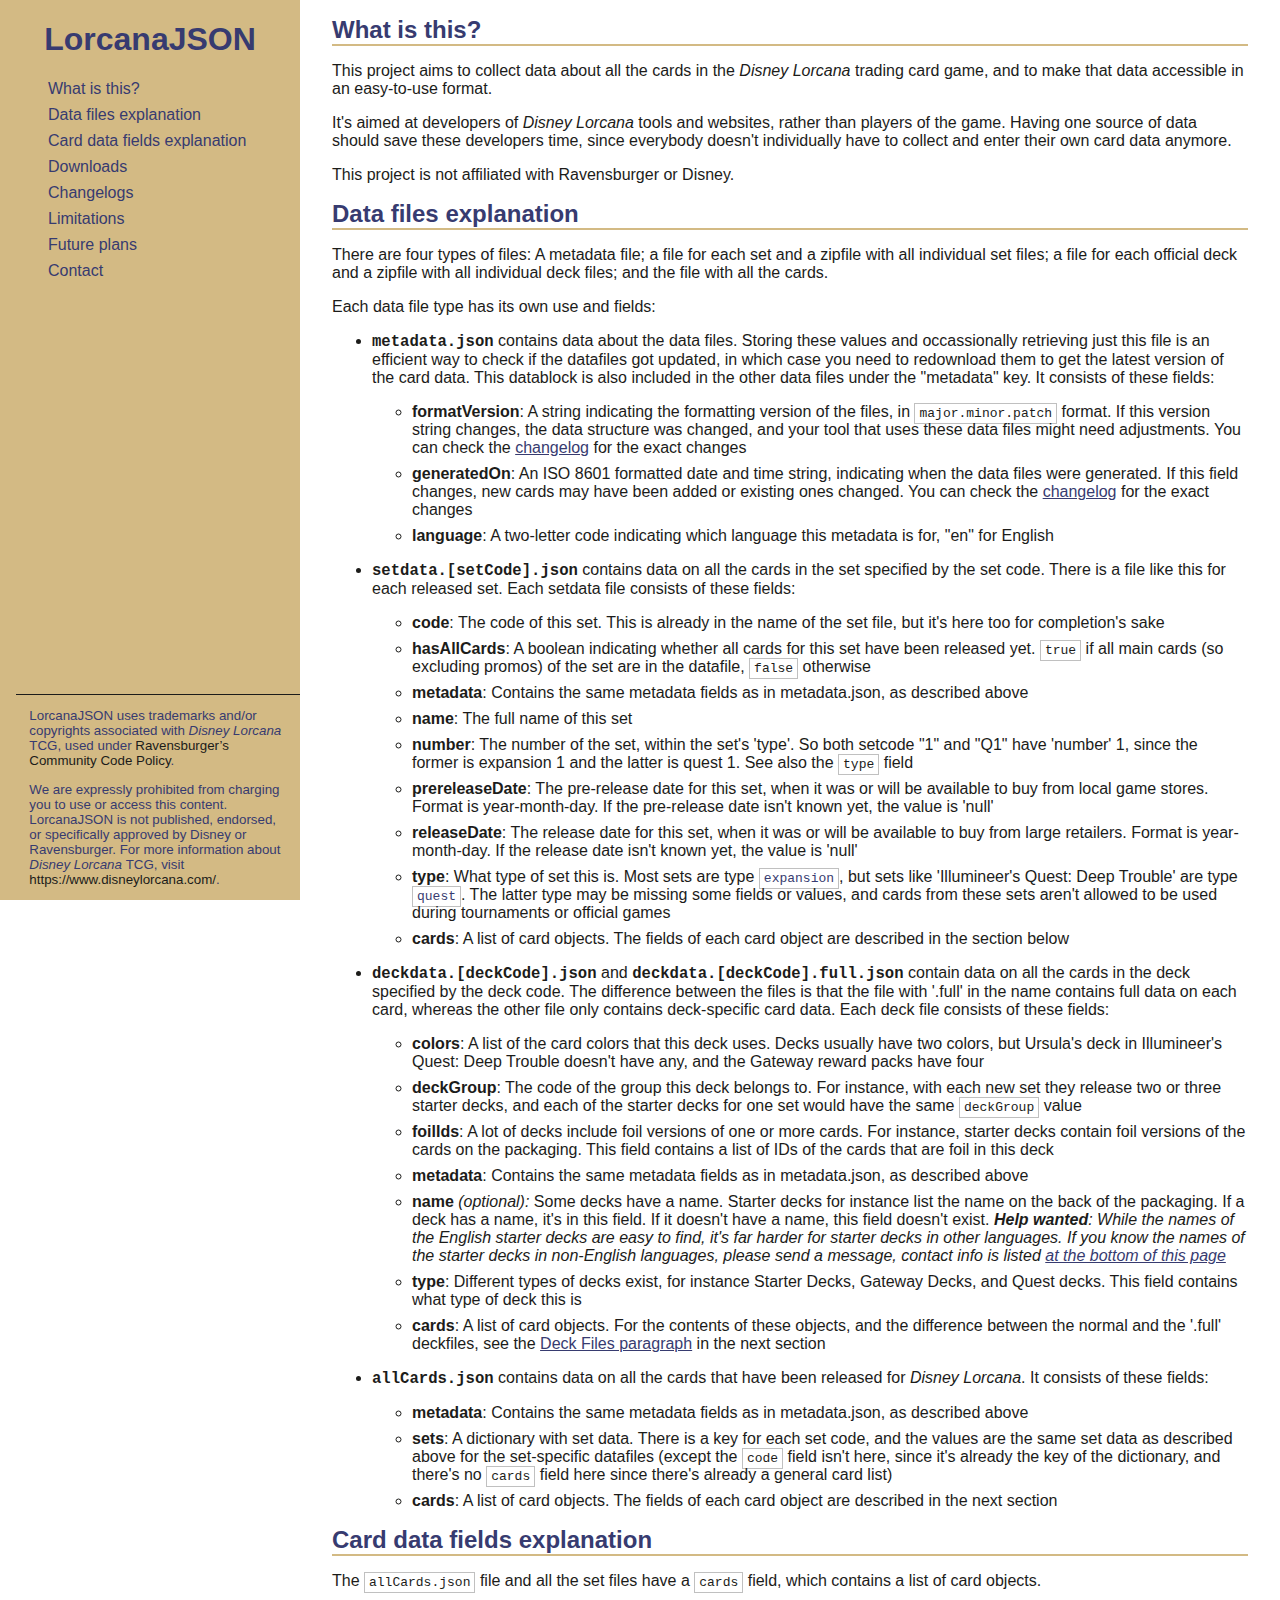
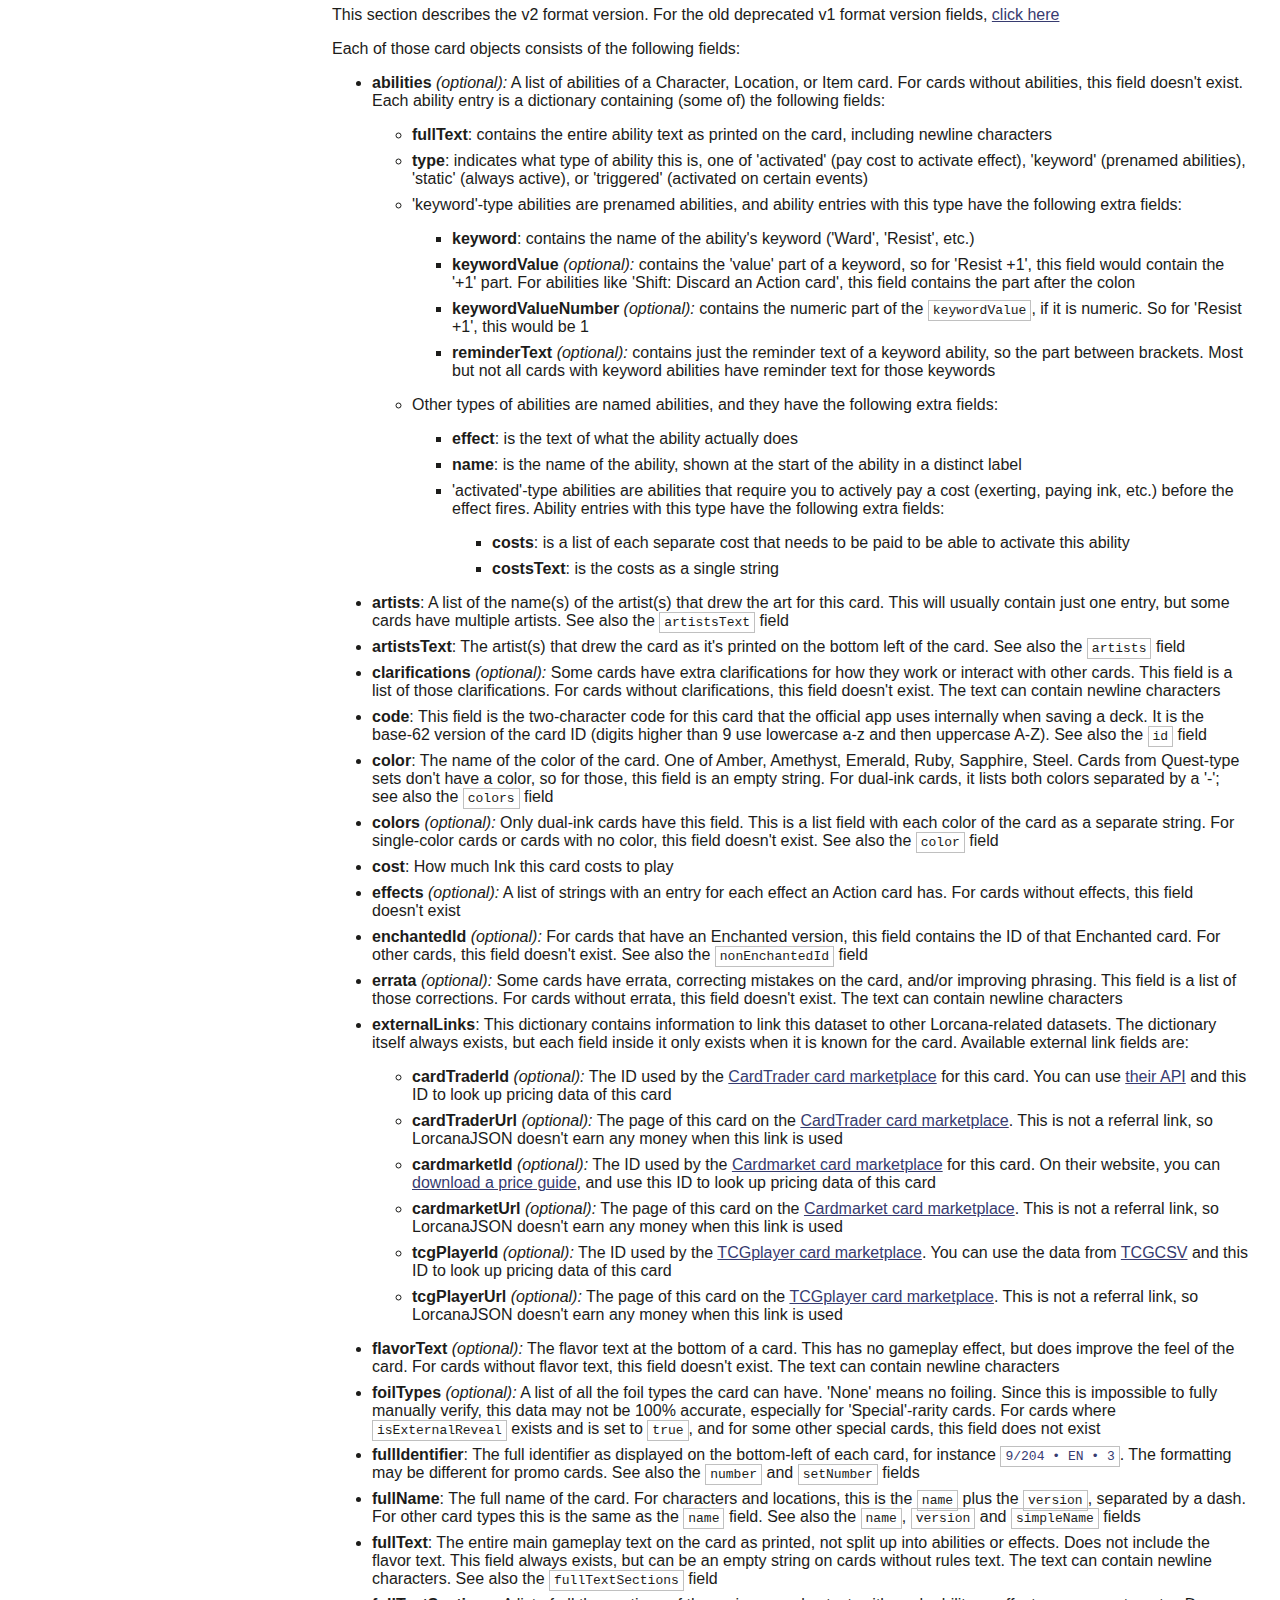
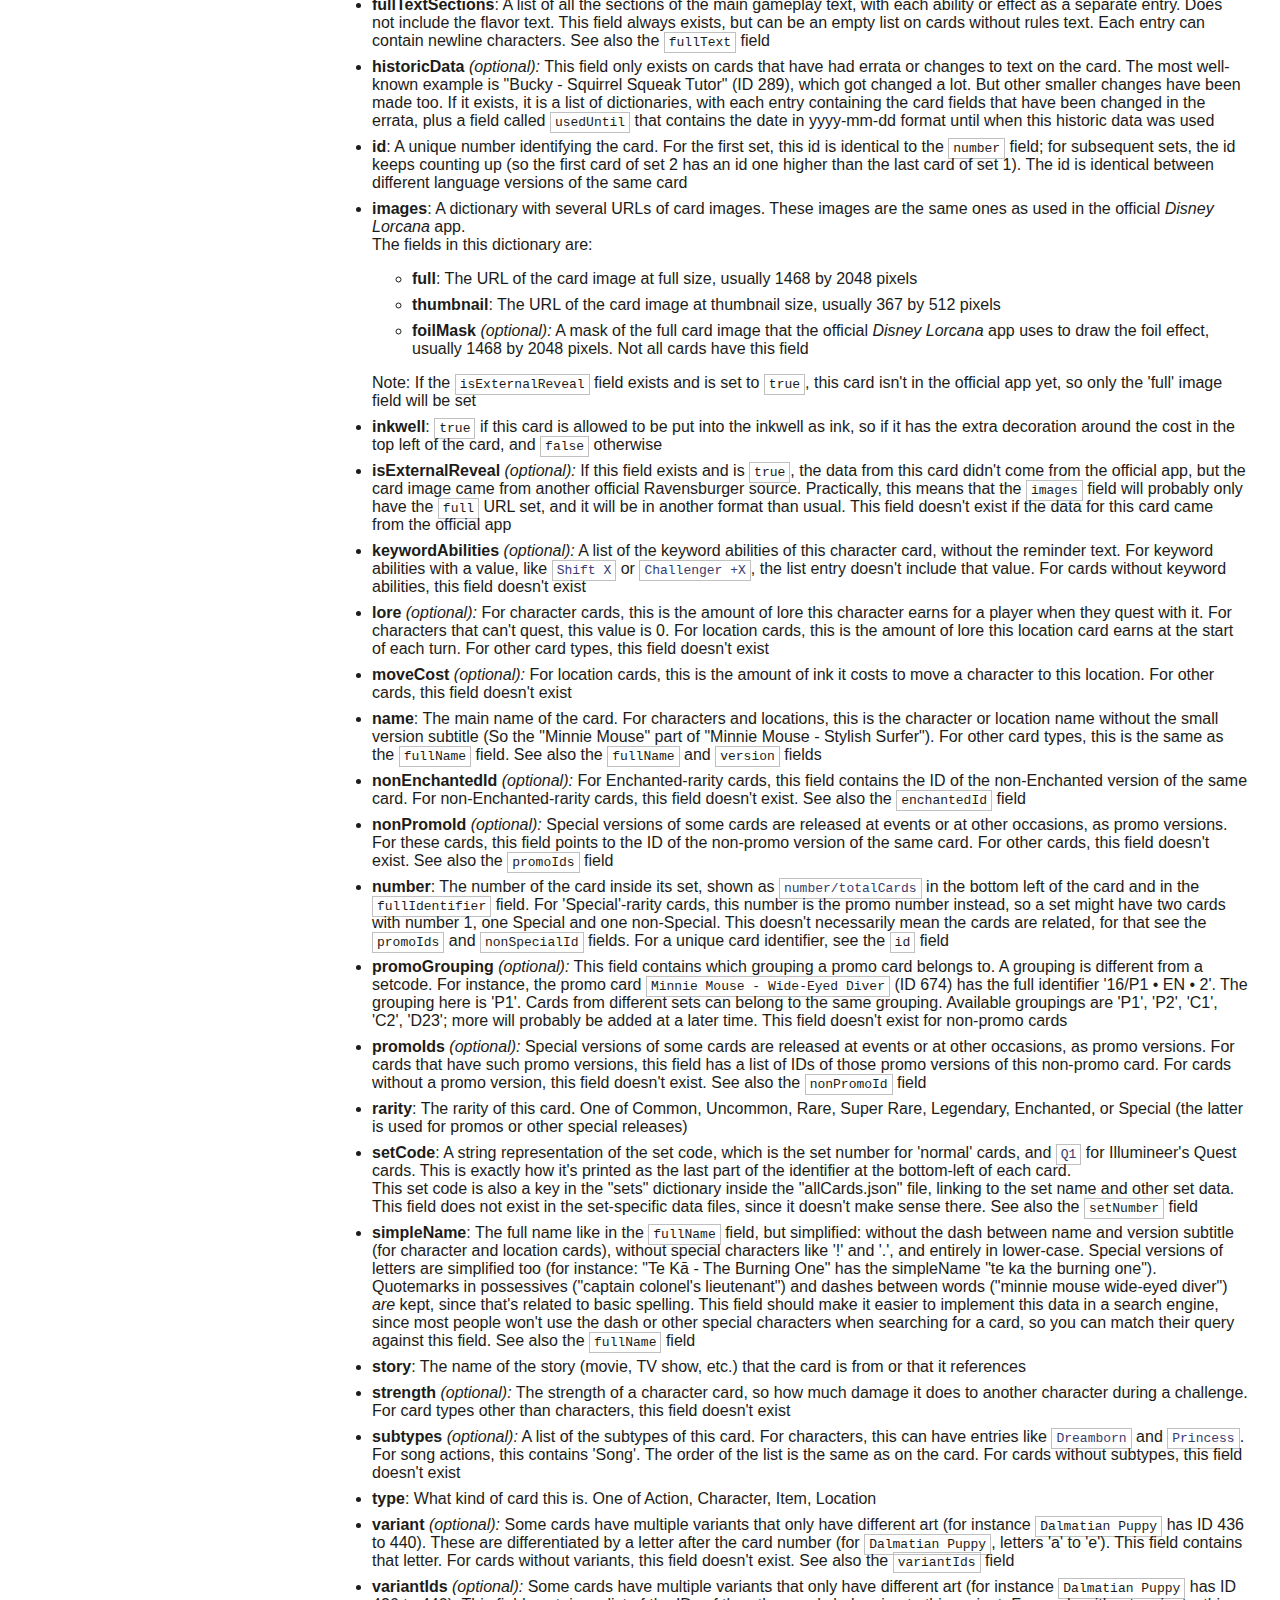
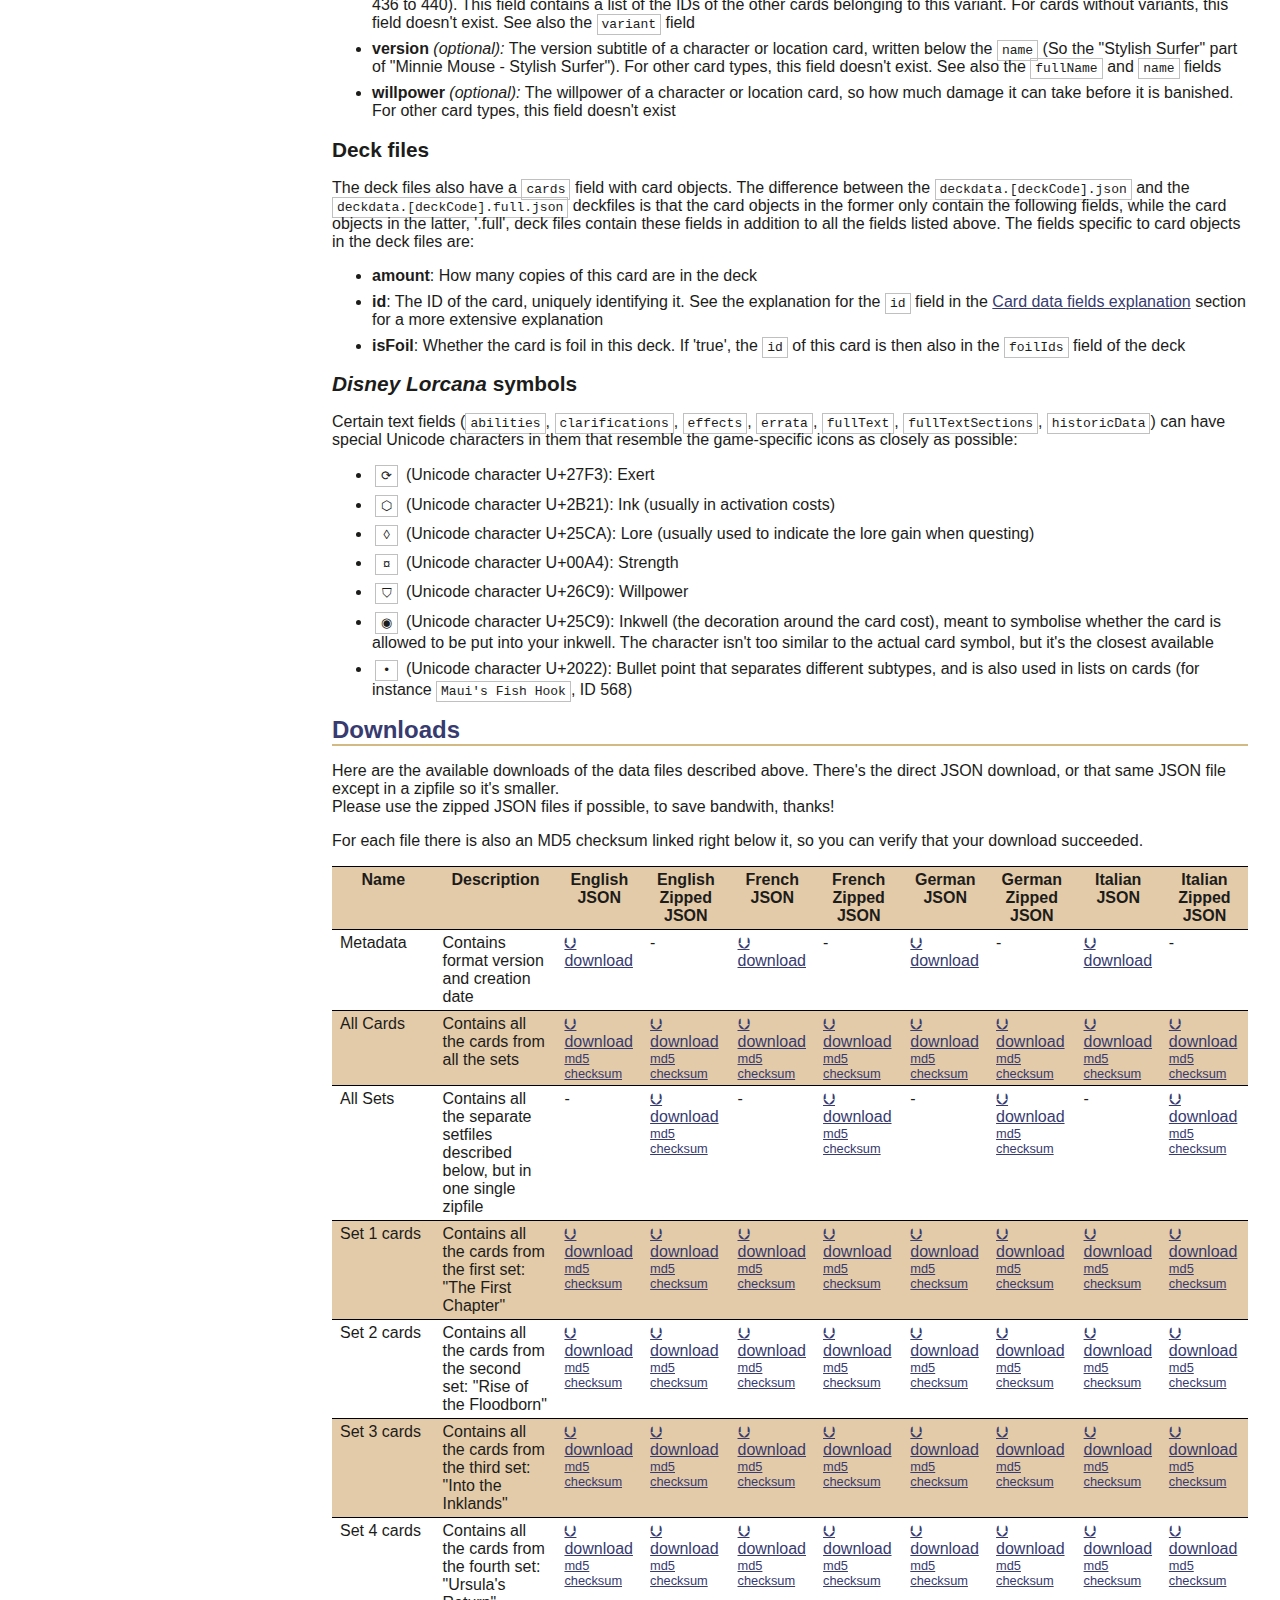
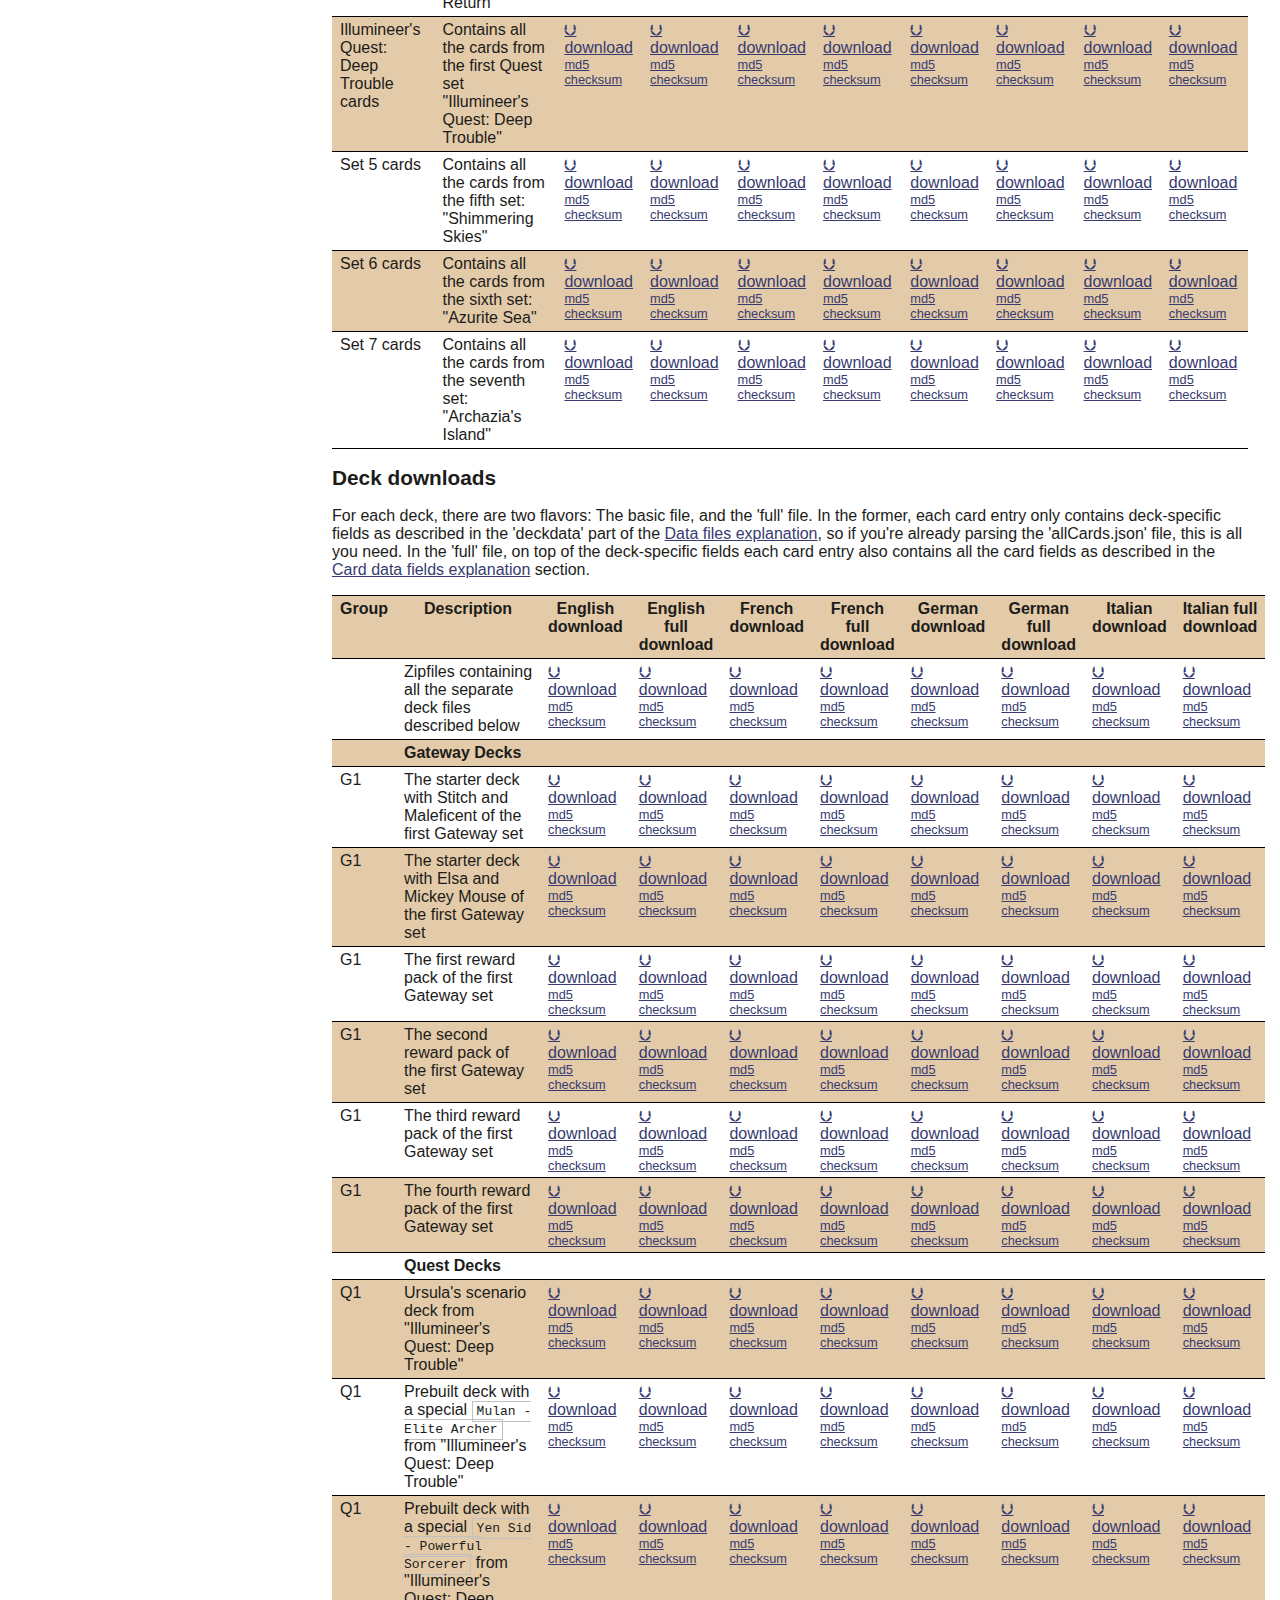
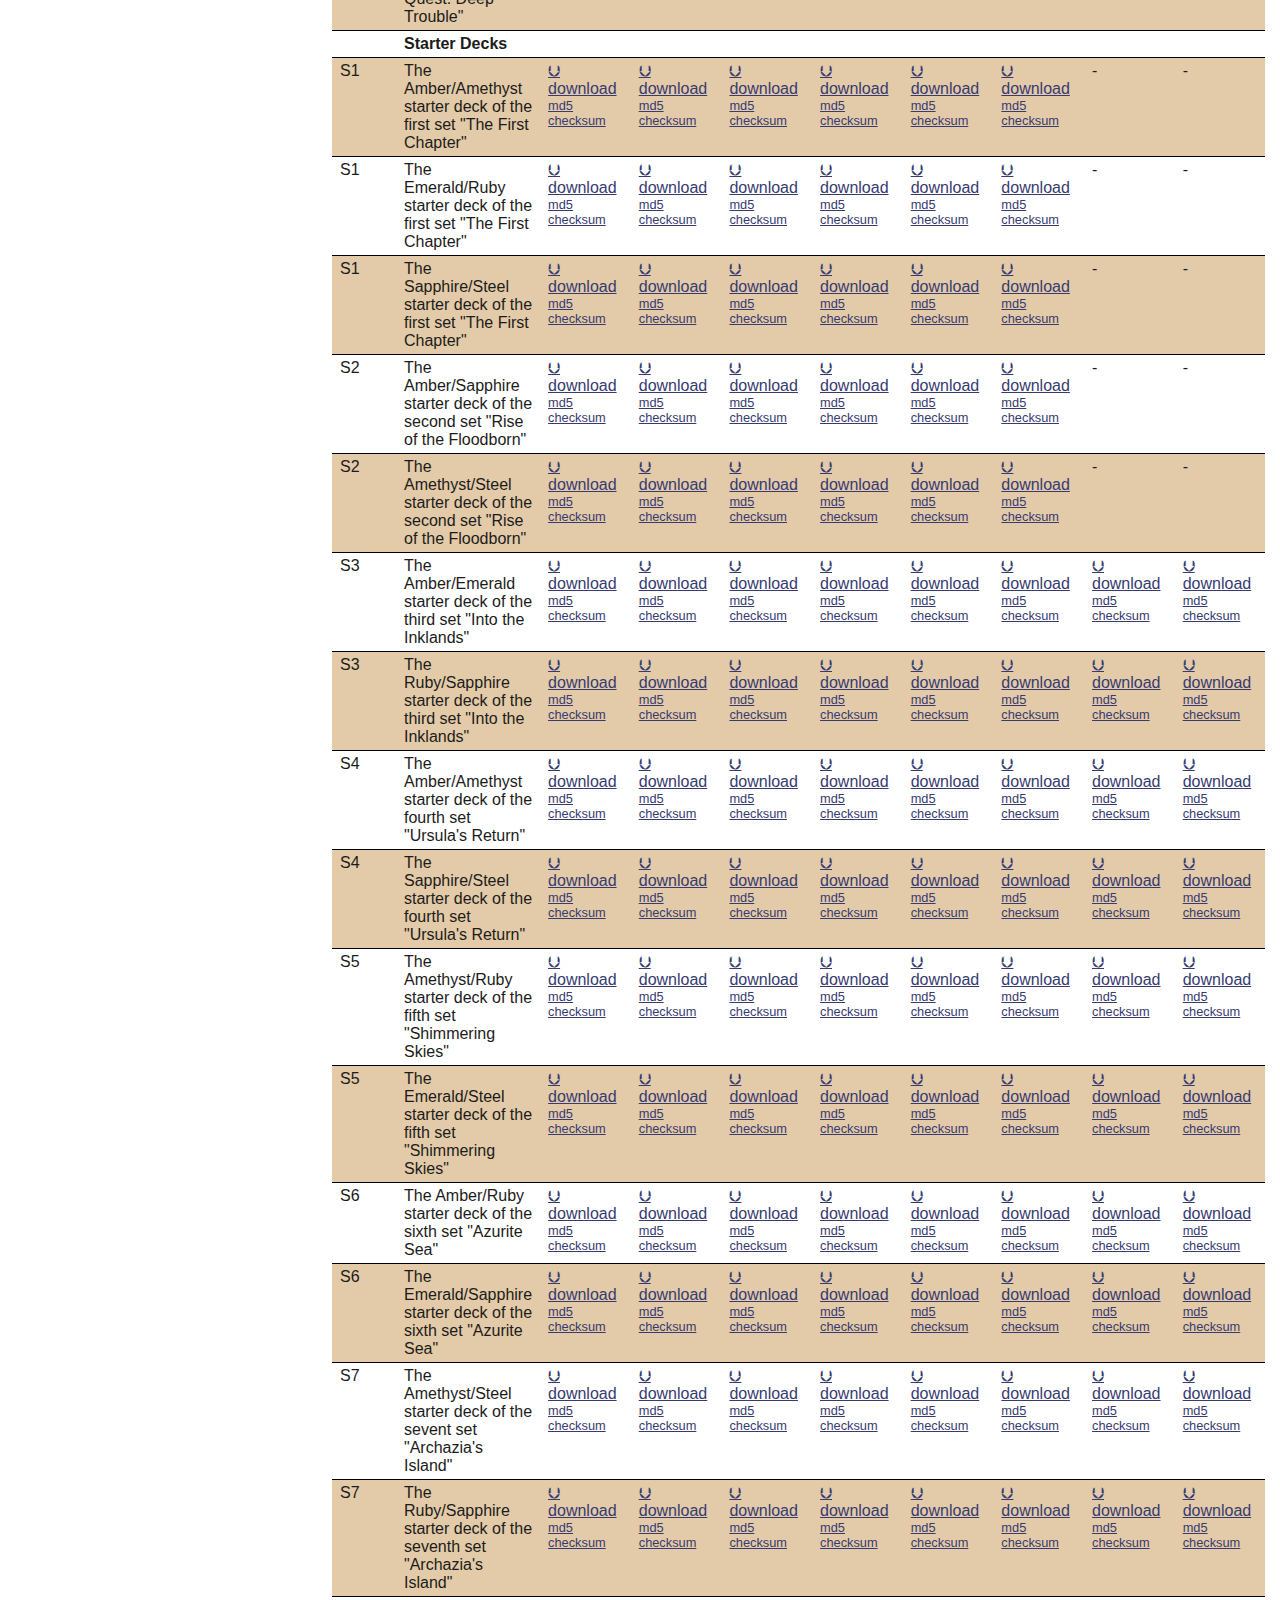
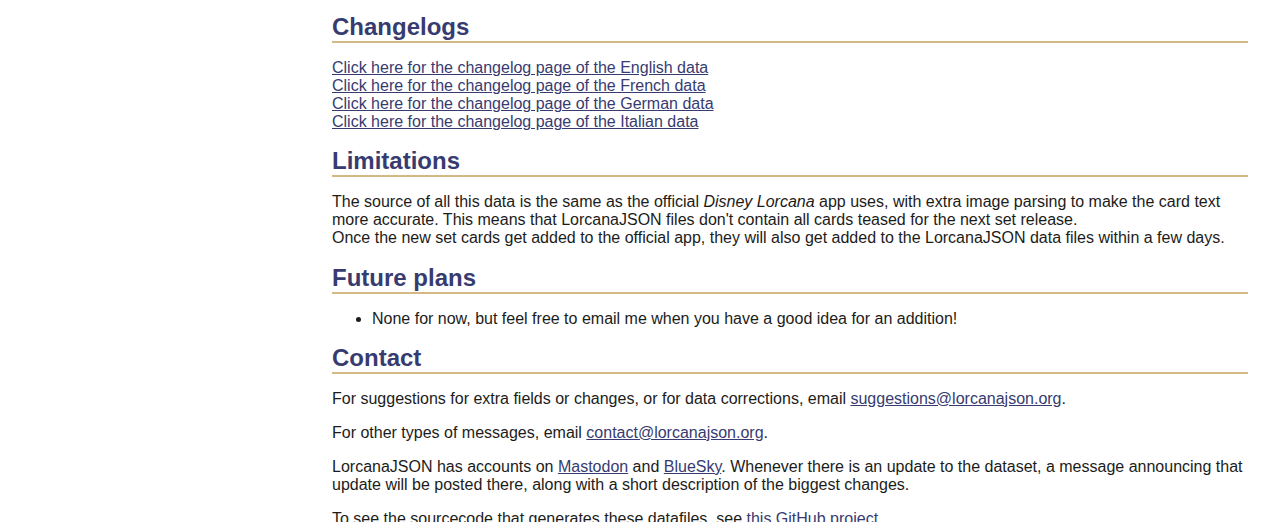
==== commit bc4a890c: "Add Italian download links" ====
--- a/index.html
+++ b/index.html
@@ -664,6 +664,8 @@
                 <th>French Zipped JSON</th>
                 <th>German JSON</th>
                 <th>German Zipped JSON</th>
+                <th>Italian JSON</th>
+                <th>Italian Zipped JSON</th>
             </tr>
             <tr>
                 <td>
@@ -678,6 +680,8 @@
                 <td>-</td>
                 <td><a class="download" href="files/current/de/metadata.json" title="download"></a></td>
                 <td>-</td>
+                <td><a class="download" href="files/current/it/metadata.json" title="download"></a></td>
+                <td>-</td>
             </tr>
             <tr>
                 <td>
@@ -710,6 +714,14 @@
                     <a class="download" href="files/current/de/allCards.json.zip" title="download"></a>
                     <a class="md5" href="files/current/de/allCards.json.zip.md5" title="md5 checksum"></a>
                 </td>
+                 <td>
+                    <a class="download" href="files/current/it/allCards.json" title="download"></a>
+                    <a class="md5" href="files/current/it/allCards.json.md5" title="md5 checksum"></a>
+                </td>
+                <td>
+                    <a class="download" href="files/current/it/allCards.json.zip" title="download"></a>
+                    <a class="md5" href="files/current/it/allCards.json.zip.md5" title="md5 checksum"></a>
+                </td>
            </tr>
             <tr>
                 <td>
@@ -733,6 +745,11 @@
                     <a class="download" href="files/current/de/sets/allSets.zip" title="download"></a>
                     <a class="md5" href="files/current/de/sets/allSets.zip.md5" title="md5 checksum"></a>
                 </td>
+                <td>-</td>
+                <td>
+                    <a class="download" href="files/current/it/sets/allSets.zip" title="download"></a>
+                    <a class="md5" href="files/current/it/sets/allSets.zip.md5" title="md5 checksum"></a>
+                </td>
             </tr>
             <tr>
                 <td>
@@ -765,6 +782,14 @@
                     <a class="download" href="files/current/de/sets/setdata.1.json.zip" title="download"></a>
                     <a class="md5" href="files/current/de/sets/setdata.1.json.zip.md5" title="md5 checksum"></a>
                 </td>
+                <td>
+                    <a class="download" href="files/current/it/sets/setdata.1.json" title="download"></a>
+                    <a class="md5" href="files/current/it/sets/setdata.1.json.md5" title="md5 checksum"></a>
+                </td>
+                <td>
+                    <a class="download" href="files/current/it/sets/setdata.1.json.zip" title="download"></a>
+                    <a class="md5" href="files/current/it/sets/setdata.1.json.zip.md5" title="md5 checksum"></a>
+                </td>
             </tr>
             <tr>
                 <td>
@@ -797,6 +822,14 @@
                     <a class="download" href="files/current/de/sets/setdata.2.json.zip" title="download"></a>
                     <a class="md5" href="files/current/de/sets/setdata.2.json.zip.md5" title="md5 checksum"></a>
                 </td>
+                <td>
+                    <a class="download" href="files/current/it/sets/setdata.2.json" title="download"></a>
+                    <a class="md5" href="files/current/it/sets/setdata.2.json.md5" title="md5 checksum"></a>
+                </td>
+                <td>
+                    <a class="download" href="files/current/it/sets/setdata.2.json.zip" title="download"></a>
+                    <a class="md5" href="files/current/it/sets/setdata.2.json.zip.md5" title="md5 checksum"></a>
+                </td>
             </tr>
             <tr>
                 <td>
@@ -829,6 +862,14 @@
                     <a class="download" href="files/current/de/sets/setdata.3.json.zip" title="download"></a>
                     <a class="md5" href="files/current/de/sets/setdata.3.json.zip.md5" title="md5 checksum"></a>
                 </td>
+                <td>
+                    <a class="download" href="files/current/it/sets/setdata.3.json" title="download"></a>
+                    <a class="md5" href="files/current/it/sets/setdata.3.json.md5" title="md5 checksum"></a>
+                </td>
+                <td>
+                    <a class="download" href="files/current/it/sets/setdata.3.json.zip" title="download"></a>
+                    <a class="md5" href="files/current/it/sets/setdata.3.json.zip.md5" title="md5 checksum"></a>
+                </td>
             </tr>
             <tr>
                 <td>
@@ -861,6 +902,14 @@
                     <a class="download" href="files/current/de/sets/setdata.4.json.zip" title="download"></a>
                     <a class="md5" href="files/current/de/sets/setdata.4.json.zip.md5" title="md5 checksum"></a>
                 </td>
+                <td>
+                    <a class="download" href="files/current/it/sets/setdata.4.json" title="download"></a>
+                    <a class="md5" href="files/current/it/sets/setdata.4.json.md5" title="md5 checksum"></a>
+                </td>
+                <td>
+                    <a class="download" href="files/current/it/sets/setdata.4.json.zip" title="download"></a>
+                    <a class="md5" href="files/current/it/sets/setdata.4.json.zip.md5" title="md5 checksum"></a>
+                </td>
             </tr>
             <tr>
                 <td>
@@ -893,6 +942,14 @@
                     <a class="download" href="files/current/de/sets/setdata.Q1.json.zip" title="download"></a>
                     <a class="md5" href="files/current/de/sets/setdata.Q1.json.zip.md5" title="md5 checksum"></a>
                 </td>
+                <td>
+                    <a class="download" href="files/current/it/sets/setdata.Q1.json" title="download"></a>
+                    <a class="md5" href="files/current/it/sets/setdata.Q1.json.md5" title="md5 checksum"></a>
+                </td>
+                <td>
+                    <a class="download" href="files/current/it/sets/setdata.Q1.json.zip" title="download"></a>
+                    <a class="md5" href="files/current/it/sets/setdata.Q1.json.zip.md5" title="md5 checksum"></a>
+                </td>
             </tr>
             <tr>
                 <td>
@@ -925,6 +982,14 @@
                     <a class="download" href="files/current/de/sets/setdata.5.json.zip" title="download"></a>
                     <a class="md5" href="files/current/de/sets/setdata.5.json.zip.md5" title="md5 checksum"></a>
                 </td>
+                <td>
+                    <a class="download" href="files/current/it/sets/setdata.5.json" title="download"></a>
+                    <a class="md5" href="files/current/it/sets/setdata.5.json.md5" title="md5 checksum"></a>
+                </td>
+                <td>
+                    <a class="download" href="files/current/it/sets/setdata.5.json.zip" title="download"></a>
+                    <a class="md5" href="files/current/it/sets/setdata.5.json.zip.md5" title="md5 checksum"></a>
+                </td>
             </tr>
             <tr>
                 <td>
@@ -957,6 +1022,14 @@
                     <a class="download" href="files/current/de/sets/setdata.6.json.zip" title="download"></a>
                     <a class="md5" href="files/current/de/sets/setdata.6.json.zip.md5" title="md5 checksum"></a>
                 </td>
+                <td>
+                    <a class="download" href="files/current/it/sets/setdata.6.json" title="download"></a>
+                    <a class="md5" href="files/current/it/sets/setdata.6.json.md5" title="md5 checksum"></a>
+                </td>
+                <td>
+                    <a class="download" href="files/current/it/sets/setdata.6.json.zip" title="download"></a>
+                    <a class="md5" href="files/current/it/sets/setdata.6.json.zip.md5" title="md5 checksum"></a>
+                </td>
             </tr>
             <tr>
                 <td>
@@ -988,6 +1061,14 @@
                 <td>
                     <a class="download" href="files/current/de/sets/setdata.7.json.zip" title="download"></a>
                     <a class="md5" href="files/current/de/sets/setdata.7.json.zip.md5" title="md5 checksum"></a>
+                </td>
+                <td>
+                    <a class="download" href="files/current/it/sets/setdata.7.json" title="download"></a>
+                    <a class="md5" href="files/current/it/sets/setdata.7.json.md5" title="md5 checksum"></a>
+                </td>
+                <td>
+                    <a class="download" href="files/current/it/sets/setdata.7.json.zip" title="download"></a>
+                    <a class="md5" href="files/current/it/sets/setdata.7.json.zip.md5" title="md5 checksum"></a>
                 </td>
             </tr>
         </table>
@@ -1008,6 +1089,8 @@
                 <th>French full download</th>
                 <th>German download</th>
                 <th>German full download</th>
+                <th>Italian download</th>
+                <th>Italian full download</th>
             </tr>
             <tr>
                 <td></td>
@@ -1036,10 +1119,18 @@
                     <a class="download" href="files/current/de/decks/allDecks.full.zip" title="download"></a>
                     <a class="md5" href="files/current/de/decks/allDecks.full.zip.md5" title="md5 checksum"></a>
                 </td>
+                <td>
+                    <a class="download" href="files/current/it/decks/allDecks.zip" title="download"></a>
+                    <a class="md5" href="files/current/it/decks/allDecks.zip.md5" title="md5 checksum"></a>
+                </td>
+                <td>
+                    <a class="download" href="files/current/it/decks/allDecks.full.zip" title="download"></a>
+                    <a class="md5" href="files/current/it/decks/allDecks.full.zip.md5" title="md5 checksum"></a>
+                </td>
             </tr>
             <tr>
                 <td></td>
-                <td colspan="7"><b>Gateway Decks</b></td>
+                <td colspan="9"><b>Gateway Decks</b></td>
             </tr>
             <tr>
                 <td>G1</td>
@@ -1068,6 +1159,14 @@
                     <a class="download" href="files/current/de/decks/deckdata.G1-1.full.json" title="download"></a>
                     <a class="md5" href="files/current/de/decks/deckdata.G1-1.full.json.md5" title="md5 checksum"></a>
                 </td>
+                <td>
+                    <a class="download" href="files/current/it/decks/deckdata.G1-1.json" title="download"></a>
+                    <a class="md5" href="files/current/it/decks/deckdata.G1-1.json.md5" title="md5 checksum"></a>
+                </td>
+                <td>
+                    <a class="download" href="files/current/it/decks/deckdata.G1-1.full.json" title="download"></a>
+                    <a class="md5" href="files/current/it/decks/deckdata.G1-1.full.json.md5" title="md5 checksum"></a>
+                </td>
             </tr>
             <tr>
                 <td>G1</td>
@@ -1096,6 +1195,14 @@
                     <a class="download" href="files/current/de/decks/deckdata.G1-2.full.json" title="download"></a>
                     <a class="md5" href="files/current/de/decks/deckdata.G1-2.full.json.md5" title="md5 checksum"></a>
                 </td>
+                <td>
+                    <a class="download" href="files/current/it/decks/deckdata.G1-2.json" title="download"></a>
+                    <a class="md5" href="files/current/it/decks/deckdata.G1-2.json.md5" title="md5 checksum"></a>
+                </td>
+                <td>
+                    <a class="download" href="files/current/it/decks/deckdata.G1-2.full.json" title="download"></a>
+                    <a class="md5" href="files/current/it/decks/deckdata.G1-2.full.json.md5" title="md5 checksum"></a>
+                </td>
             </tr>
             <tr>
                 <td>G1</td>
@@ -1124,6 +1231,14 @@
                     <a class="download" href="files/current/de/decks/deckdata.G1-3.full.json" title="download"></a>
                     <a class="md5" href="files/current/de/decks/deckdata.G1-3.full.json.md5" title="md5 checksum"></a>
                 </td>
+                <td>
+                    <a class="download" href="files/current/it/decks/deckdata.G1-3.json" title="download"></a>
+                    <a class="md5" href="files/current/it/decks/deckdata.G1-3.json.md5" title="md5 checksum"></a>
+                </td>
+                <td>
+                    <a class="download" href="files/current/it/decks/deckdata.G1-3.full.json" title="download"></a>
+                    <a class="md5" href="files/current/it/decks/deckdata.G1-3.full.json.md5" title="md5 checksum"></a>
+                </td>
             </tr>
             <tr>
                 <td>G1</td>
@@ -1152,6 +1267,14 @@
                     <a class="download" href="files/current/de/decks/deckdata.G1-4.full.json" title="download"></a>
                     <a class="md5" href="files/current/de/decks/deckdata.G1-4.full.json.md5" title="md5 checksum"></a>
                 </td>
+                <td>
+                    <a class="download" href="files/current/it/decks/deckdata.G1-4.json" title="download"></a>
+                    <a class="md5" href="files/current/it/decks/deckdata.G1-4.json.md5" title="md5 checksum"></a>
+                </td>
+                <td>
+                    <a class="download" href="files/current/it/decks/deckdata.G1-4.full.json" title="download"></a>
+                    <a class="md5" href="files/current/it/decks/deckdata.G1-4.full.json.md5" title="md5 checksum"></a>
+                </td>
             </tr>
             <tr>
                 <td>G1</td>
@@ -1180,6 +1303,14 @@
                     <a class="download" href="files/current/de/decks/deckdata.G1-5.full.json" title="download"></a>
                     <a class="md5" href="files/current/de/decks/deckdata.G1-5.full.json.md5" title="md5 checksum"></a>
                 </td>
+                <td>
+                    <a class="download" href="files/current/it/decks/deckdata.G1-5.json" title="download"></a>
+                    <a class="md5" href="files/current/it/decks/deckdata.G1-5.json.md5" title="md5 checksum"></a>
+                </td>
+                <td>
+                    <a class="download" href="files/current/it/decks/deckdata.G1-5.full.json" title="download"></a>
+                    <a class="md5" href="files/current/it/decks/deckdata.G1-5.full.json.md5" title="md5 checksum"></a>
+                </td>
             </tr>
             <tr>
                 <td>G1</td>
@@ -1208,10 +1339,18 @@
                     <a class="download" href="files/current/de/decks/deckdata.G1-6.full.json" title="download"></a>
                     <a class="md5" href="files/current/de/decks/deckdata.G1-6.full.json.md5" title="md5 checksum"></a>
                 </td>
+                <td>
+                    <a class="download" href="files/current/it/decks/deckdata.G1-6.json" title="download"></a>
+                    <a class="md5" href="files/current/it/decks/deckdata.G1-6.json.md5" title="md5 checksum"></a>
+                </td>
+                <td>
+                    <a class="download" href="files/current/it/decks/deckdata.G1-6.full.json" title="download"></a>
+                    <a class="md5" href="files/current/it/decks/deckdata.G1-6.full.json.md5" title="md5 checksum"></a>
+                </td>
             </tr>
             <tr>
                 <td></td>
-                <td colspan="7"><b>Quest Decks</b></td>
+                <td colspan="9"><b>Quest Decks</b></td>
             </tr>
             <tr>
                 <td>Q1</td>
@@ -1240,6 +1379,14 @@
                     <a class="download" href="files/current/de/decks/deckdata.Q1-1.full.json" title="download"></a>
                     <a class="md5" href="files/current/de/decks/deckdata.Q1-1.full.json.md5" title="md5 checksum"></a>
                 </td>
+                <td>
+                    <a class="download" href="files/current/it/decks/deckdata.Q1-1.json" title="download"></a>
+                    <a class="md5" href="files/current/it/decks/deckdata.Q1-1.json.md5" title="md5 checksum"></a>
+                </td>
+                <td>
+                    <a class="download" href="files/current/it/decks/deckdata.Q1-1.full.json" title="download"></a>
+                    <a class="md5" href="files/current/it/decks/deckdata.Q1-1.full.json.md5" title="md5 checksum"></a>
+                </td>
             </tr>
             <tr>
                 <td>Q1</td>
@@ -1268,6 +1415,14 @@
                     <a class="download" href="files/current/de/decks/deckdata.Q1-2.full.json" title="download"></a>
                     <a class="md5" href="files/current/de/decks/deckdata.Q1-2.full.json.md5" title="md5 checksum"></a>
                 </td>
+                <td>
+                    <a class="download" href="files/current/it/decks/deckdata.Q1-2.json" title="download"></a>
+                    <a class="md5" href="files/current/it/decks/deckdata.Q1-2.json.md5" title="md5 checksum"></a>
+                </td>
+                <td>
+                    <a class="download" href="files/current/it/decks/deckdata.Q1-2.full.json" title="download"></a>
+                    <a class="md5" href="files/current/it/decks/deckdata.Q1-2.full.json.md5" title="md5 checksum"></a>
+                </td>
             </tr>
             <tr>
                 <td>Q1</td>
@@ -1296,10 +1451,18 @@
                     <a class="download" href="files/current/de/decks/deckdata.Q1-3.full.json" title="download"></a>
                     <a class="md5" href="files/current/de/decks/deckdata.Q1-3.full.json.md5" title="md5 checksum"></a>
                 </td>
+                <td>
+                    <a class="download" href="files/current/it/decks/deckdata.Q1-3.json" title="download"></a>
+                    <a class="md5" href="files/current/it/decks/deckdata.Q1-3.json.md5" title="md5 checksum"></a>
+                </td>
+                <td>
+                    <a class="download" href="files/current/it/decks/deckdata.Q1-3.full.json" title="download"></a>
+                    <a class="md5" href="files/current/it/decks/deckdata.Q1-3.full.json.md5" title="md5 checksum"></a>
+                </td>
             </tr>
             <tr>
                 <td></td>
-                <td colspan="5"><b>Starter Decks</b></td>
+                <td colspan="9"><b>Starter Decks</b></td>
             </tr>
             <tr>
                 <td>S1</td>
@@ -1328,6 +1491,8 @@
                     <a class="download" href="files/current/de/decks/deckdata.S1-1.full.json" title="download"></a>
                     <a class="md5" href="files/current/de/decks/deckdata.S1-1.full.json.md5" title="md5 checksum"></a>
                 </td>
+                <td>-</td>
+                <td>-</td>
             </tr>
             <tr>
                 <td>S1</td>
@@ -1356,6 +1521,8 @@
                     <a class="download" href="files/current/de/decks/deckdata.S1-2.full.json" title="download"></a>
                     <a class="md5" href="files/current/de/decks/deckdata.S1-2.full.json.md5" title="md5 checksum"></a>
                 </td>
+                <td>-</td>
+                <td>-</td>
             </tr>
             <tr>
                 <td>S1</td>
@@ -1384,6 +1551,8 @@
                     <a class="download" href="files/current/de/decks/deckdata.S1-3.full.json" title="download"></a>
                     <a class="md5" href="files/current/de/decks/deckdata.S1-3.full.json.md5" title="md5 checksum"></a>
                 </td>
+                <td>-</td>
+                <td>-</td>
             </tr>
             <tr>
                 <td>S2</td>
@@ -1412,6 +1581,8 @@
                     <a class="download" href="files/current/de/decks/deckdata.S2-1.full.json" title="download"></a>
                     <a class="md5" href="files/current/de/decks/deckdata.S2-1.full.json.md5" title="md5 checksum"></a>
                 </td>
+                <td>-</td>
+                <td>-</td>
             </tr>
             <tr>
                 <td>S2</td>
@@ -1440,6 +1611,8 @@
                     <a class="download" href="files/current/de/decks/deckdata.S2-2.full.json" title="download"></a>
                     <a class="md5" href="files/current/de/decks/deckdata.S2-2.full.json.md5" title="md5 checksum"></a>
                 </td>
+                <td>-</td>
+                <td>-</td>
             </tr>
             <tr>
                 <td>S3</td>
@@ -1468,6 +1641,14 @@
                     <a class="download" href="files/current/de/decks/deckdata.S3-1.full.json" title="download"></a>
                     <a class="md5" href="files/current/de/decks/deckdata.S3-1.full.json.md5" title="md5 checksum"></a>
                 </td>
+                <td>
+                    <a class="download" href="files/current/it/decks/deckdata.S3-1.json" title="download"></a>
+                    <a class="md5" href="files/current/it/decks/deckdata.S3-1.json.md5" title="md5 checksum"></a>
+                </td>
+                <td>
+                    <a class="download" href="files/current/it/decks/deckdata.S3-1.full.json" title="download"></a>
+                    <a class="md5" href="files/current/it/decks/deckdata.S3-1.full.json.md5" title="md5 checksum"></a>
+                </td>
             </tr>
             <tr>
                 <td>S3</td>
@@ -1496,6 +1677,14 @@
                     <a class="download" href="files/current/de/decks/deckdata.S3-2.full.json" title="download"></a>
                     <a class="md5" href="files/current/de/decks/deckdata.S3-2.full.json.md5" title="md5 checksum"></a>
                 </td>
+                <td>
+                    <a class="download" href="files/current/it/decks/deckdata.S3-2.json" title="download"></a>
+                    <a class="md5" href="files/current/it/decks/deckdata.S3-2.json.md5" title="md5 checksum"></a>
+                </td>
+                <td>
+                    <a class="download" href="files/current/it/decks/deckdata.S3-2.full.json" title="download"></a>
+                    <a class="md5" href="files/current/it/decks/deckdata.S3-2.full.json.md5" title="md5 checksum"></a>
+                </td>
             </tr>
             <tr>
                 <td>S4</td>
@@ -1524,6 +1713,14 @@
                     <a class="download" href="files/current/de/decks/deckdata.S4-1.full.json" title="download"></a>
                     <a class="md5" href="files/current/de/decks/deckdata.S4-1.full.json.md5" title="md5 checksum"></a>
                 </td>
+                <td>
+                    <a class="download" href="files/current/it/decks/deckdata.S4-1.json" title="download"></a>
+                    <a class="md5" href="files/current/it/decks/deckdata.S4-1.json.md5" title="md5 checksum"></a>
+                </td>
+                <td>
+                    <a class="download" href="files/current/it/decks/deckdata.S4-1.full.json" title="download"></a>
+                    <a class="md5" href="files/current/it/decks/deckdata.S4-1.full.json.md5" title="md5 checksum"></a>
+                </td>
             </tr>
             <tr>
                 <td>S4</td>
@@ -1552,6 +1749,14 @@
                     <a class="download" href="files/current/de/decks/deckdata.S4-2.full.json" title="download"></a>
                     <a class="md5" href="files/current/de/decks/deckdata.S4-2.full.json.md5" title="md5 checksum"></a>
                 </td>
+                <td>
+                    <a class="download" href="files/current/it/decks/deckdata.S4-2.json" title="download"></a>
+                    <a class="md5" href="files/current/it/decks/deckdata.S4-2.json.md5" title="md5 checksum"></a>
+                </td>
+                <td>
+                    <a class="download" href="files/current/it/decks/deckdata.S4-2.full.json" title="download"></a>
+                    <a class="md5" href="files/current/it/decks/deckdata.S4-2.full.json.md5" title="md5 checksum"></a>
+                </td>
             </tr>
             <tr>
                 <td>S5</td>
@@ -1580,6 +1785,14 @@
                     <a class="download" href="files/current/de/decks/deckdata.S5-1.full.json" title="download"></a>
                     <a class="md5" href="files/current/de/decks/deckdata.S5-1.full.json.md5" title="md5 checksum"></a>
                 </td>
+                <td>
+                    <a class="download" href="files/current/it/decks/deckdata.S5-1.json" title="download"></a>
+                    <a class="md5" href="files/current/it/decks/deckdata.S5-1.json.md5" title="md5 checksum"></a>
+                </td>
+                <td>
+                    <a class="download" href="files/current/it/decks/deckdata.S5-1.full.json" title="download"></a>
+                    <a class="md5" href="files/current/it/decks/deckdata.S5-1.full.json.md5" title="md5 checksum"></a>
+                </td>
             </tr>
             <tr>
                 <td>S5</td>
@@ -1608,6 +1821,14 @@
                     <a class="download" href="files/current/de/decks/deckdata.S5-2.full.json" title="download"></a>
                     <a class="md5" href="files/current/de/decks/deckdata.S5-2.full.json.md5" title="md5 checksum"></a>
                 </td>
+                <td>
+                    <a class="download" href="files/current/it/decks/deckdata.S5-2.json" title="download"></a>
+                    <a class="md5" href="files/current/it/decks/deckdata.S5-2.json.md5" title="md5 checksum"></a>
+                </td>
+                <td>
+                    <a class="download" href="files/current/it/decks/deckdata.S5-2.full.json" title="download"></a>
+                    <a class="md5" href="files/current/it/decks/deckdata.S5-2.full.json.md5" title="md5 checksum"></a>
+                </td>
             </tr>
             <tr>
                 <td>S6</td>
@@ -1636,6 +1857,14 @@
                     <a class="download" href="files/current/de/decks/deckdata.S6-1.full.json" title="download"></a>
                     <a class="md5" href="files/current/de/decks/deckdata.S6-1.full.json.md5" title="md5 checksum"></a>
                 </td>
+                <td>
+                    <a class="download" href="files/current/it/decks/deckdata.S6-1.json" title="download"></a>
+                    <a class="md5" href="files/current/it/decks/deckdata.S6-1.json.md5" title="md5 checksum"></a>
+                </td>
+                <td>
+                    <a class="download" href="files/current/it/decks/deckdata.S6-1.full.json" title="download"></a>
+                    <a class="md5" href="files/current/it/decks/deckdata.S6-1.full.json.md5" title="md5 checksum"></a>
+                </td>
             </tr>
             <tr>
                 <td>S6</td>
@@ -1664,6 +1893,14 @@
                     <a class="download" href="files/current/de/decks/deckdata.S6-2.full.json" title="download"></a>
                     <a class="md5" href="files/current/de/decks/deckdata.S6-2.full.json.md5" title="md5 checksum"></a>
                 </td>
+                <td>
+                    <a class="download" href="files/current/it/decks/deckdata.S6-2.json" title="download"></a>
+                    <a class="md5" href="files/current/it/decks/deckdata.S6-2.json.md5" title="md5 checksum"></a>
+                </td>
+                <td>
+                    <a class="download" href="files/current/it/decks/deckdata.S6-2.full.json" title="download"></a>
+                    <a class="md5" href="files/current/it/decks/deckdata.S6-2.full.json.md5" title="md5 checksum"></a>
+                </td>
             </tr>
             <tr>
                 <td>S7</td>
@@ -1692,6 +1929,14 @@
                     <a class="download" href="files/current/de/decks/deckdata.S7-1.full.json" title="download"></a>
                     <a class="md5" href="files/current/de/decks/deckdata.S7-1.full.json.md5" title="md5 checksum"></a>
                 </td>
+                <td>
+                    <a class="download" href="files/current/it/decks/deckdata.S7-1.json" title="download"></a>
+                    <a class="md5" href="files/current/it/decks/deckdata.S7-1.json.md5" title="md5 checksum"></a>
+                </td>
+                <td>
+                    <a class="download" href="files/current/it/decks/deckdata.S7-1.full.json" title="download"></a>
+                    <a class="md5" href="files/current/it/decks/deckdata.S7-1.full.json.md5" title="md5 checksum"></a>
+                </td>
             </tr>
             <tr>
                 <td>S7</td>
@@ -1719,6 +1964,14 @@
                 <td>
                     <a class="download" href="files/current/de/decks/deckdata.S7-2.full.json" title="download"></a>
                     <a class="md5" href="files/current/de/decks/deckdata.S7-2.full.json.md5" title="md5 checksum"></a>
+                </td>
+                <td>
+                    <a class="download" href="files/current/it/decks/deckdata.S7-2.json" title="download"></a>
+                    <a class="md5" href="files/current/it/decks/deckdata.S7-2.json.md5" title="md5 checksum"></a>
+                </td>
+                <td>
+                    <a class="download" href="files/current/it/decks/deckdata.S7-2.full.json" title="download"></a>
+                    <a class="md5" href="files/current/it/decks/deckdata.S7-2.full.json.md5" title="md5 checksum"></a>
                 </td>
             </tr>
         </table>
@@ -1734,6 +1987,8 @@
             <a href="changelog_fr.html">Click here for the changelog page of the French data</a>
             <br />
             <a href="changelog_de.html">Click here for the changelog page of the German data</a>
+            <br />
+            <a href="changelog_it.html">Click here for the changelog page of the Italian data</a>
         </i18n>
     </section>
 
@@ -1758,7 +2013,7 @@
         </h1>
         <ul>
             <li>
-                <i18n>Italian JSON files</i18n>
+                <i18n>None for now, but feel free to email me when you have a good idea for an addition!</i18n>
             </li>
         </ul>
     </section>
--- a/styles.css
+++ b/styles.css
@@ -201,7 +201,7 @@
 td, th {
     border-top: 1px solid black;
     border-bottom: 1px solid black;
-    padding: 0.25em 1em;
+    padding: 0.25em 0.5em;
     vertical-align: top;
 }
 
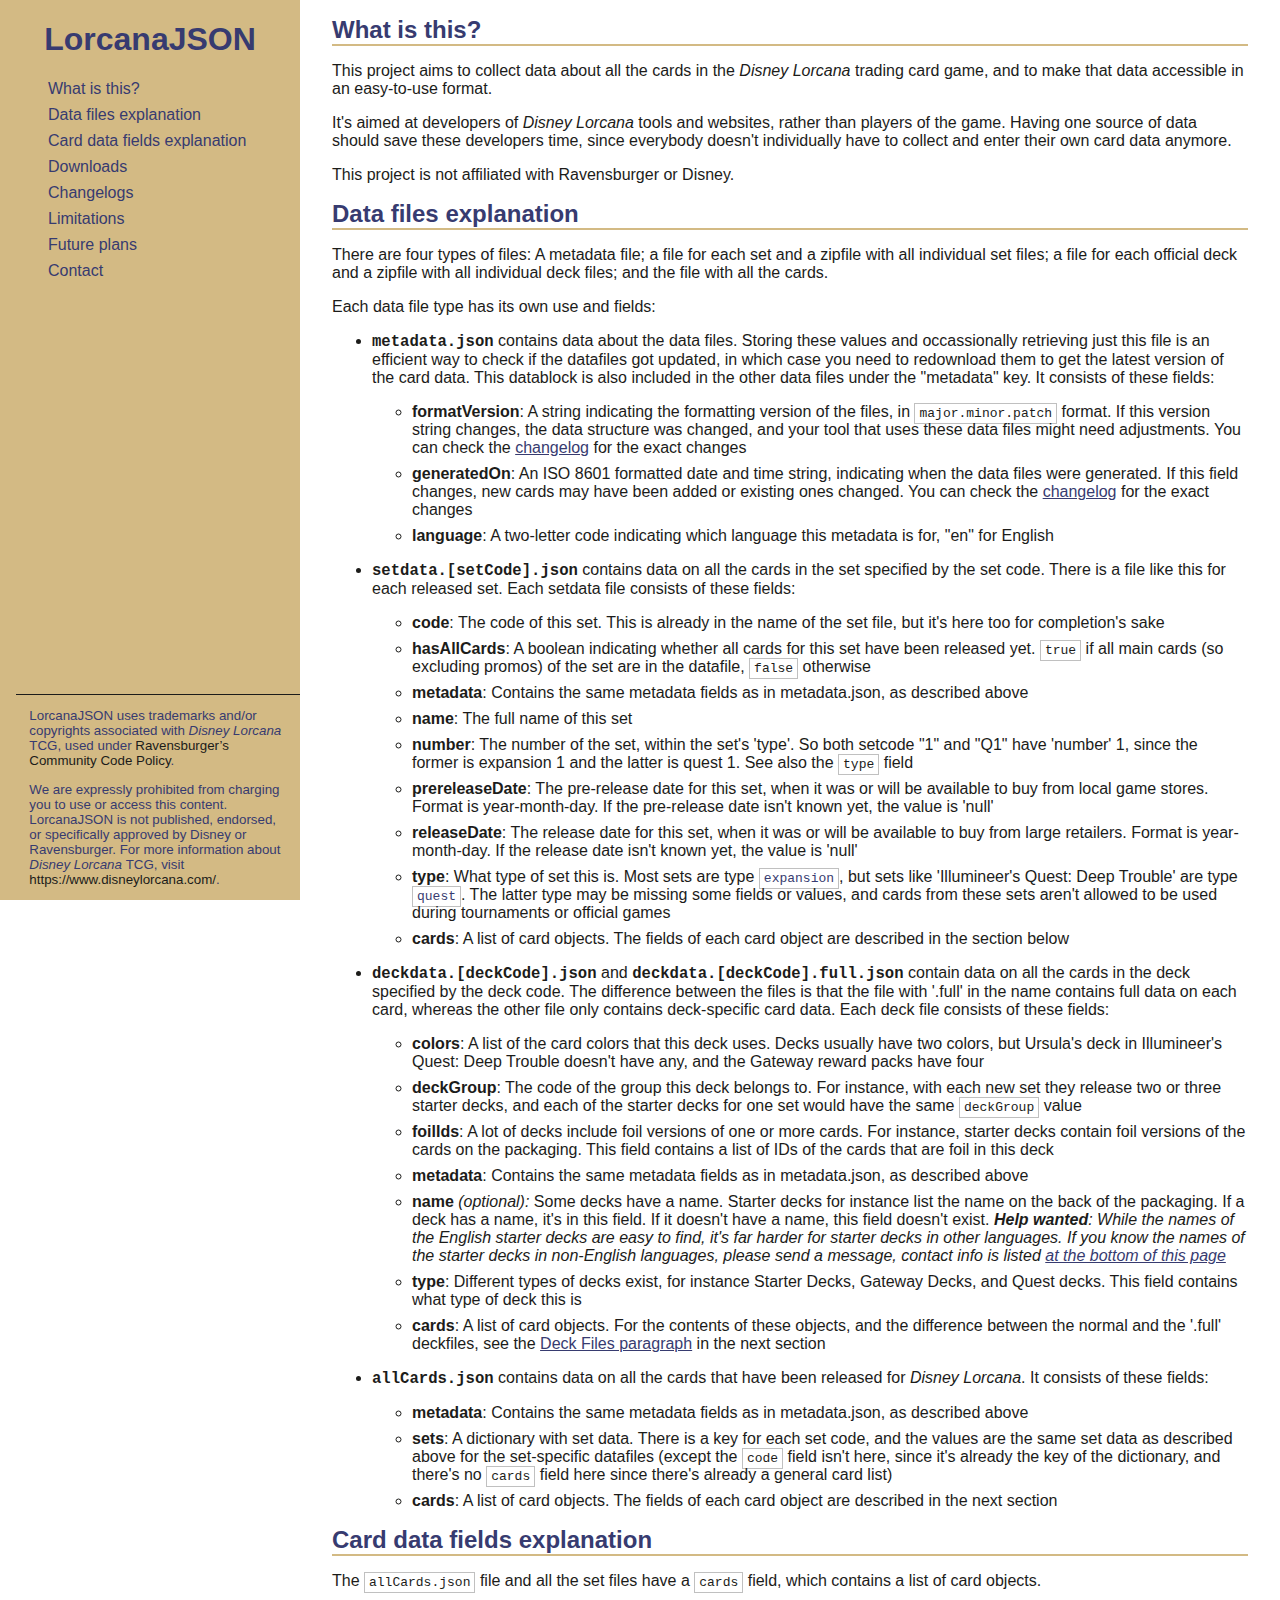
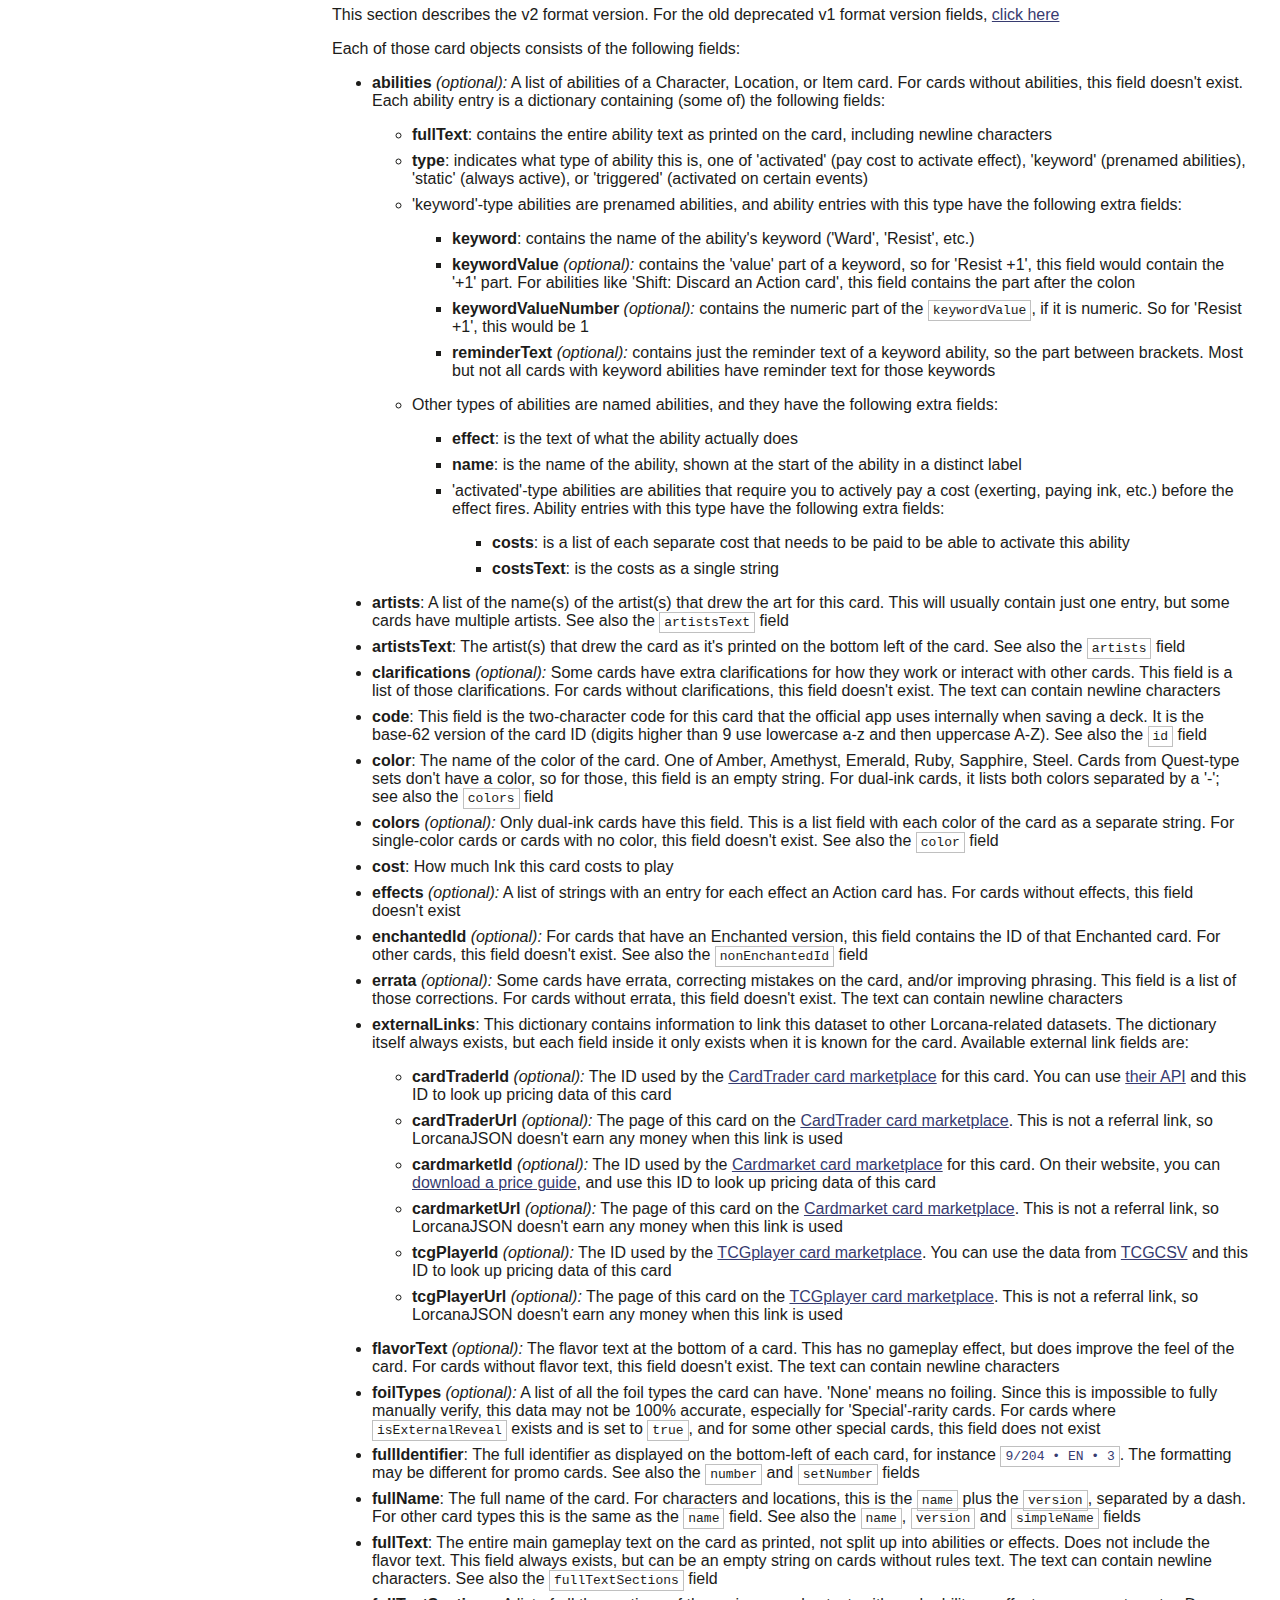
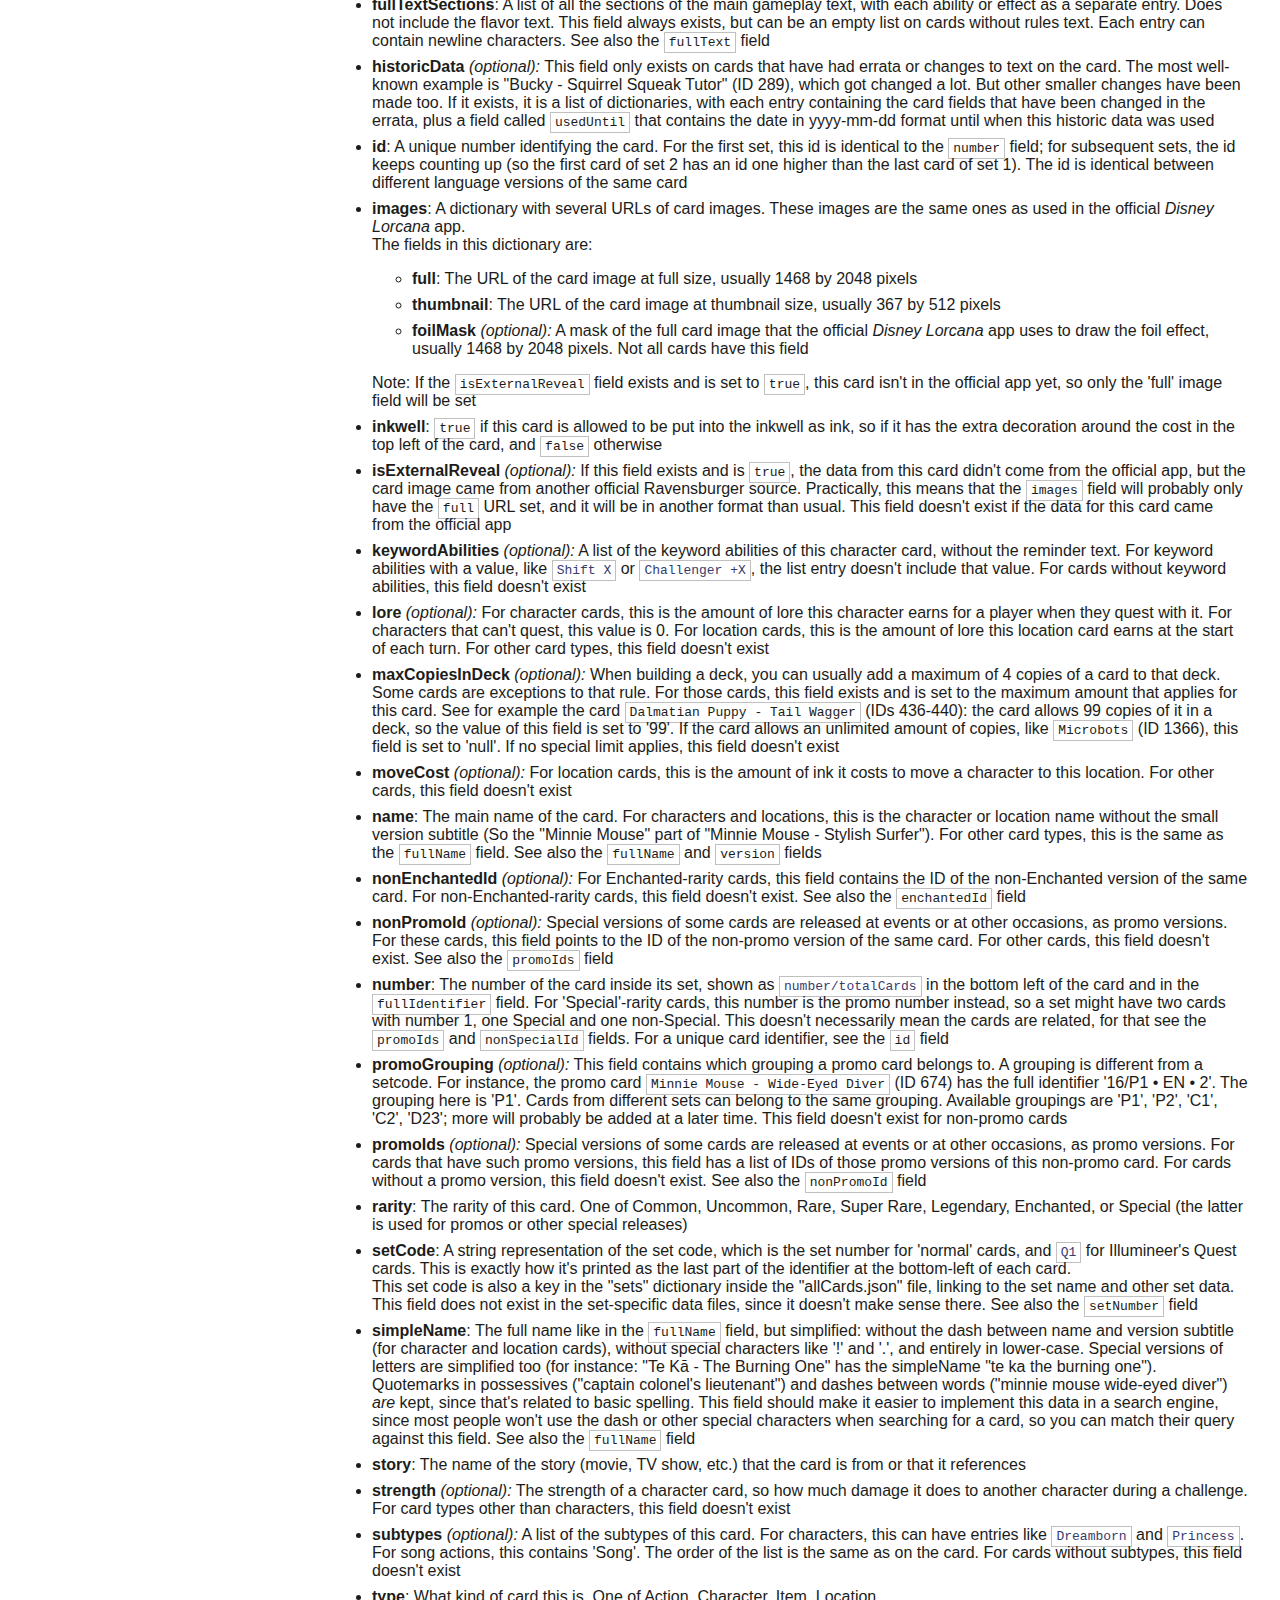
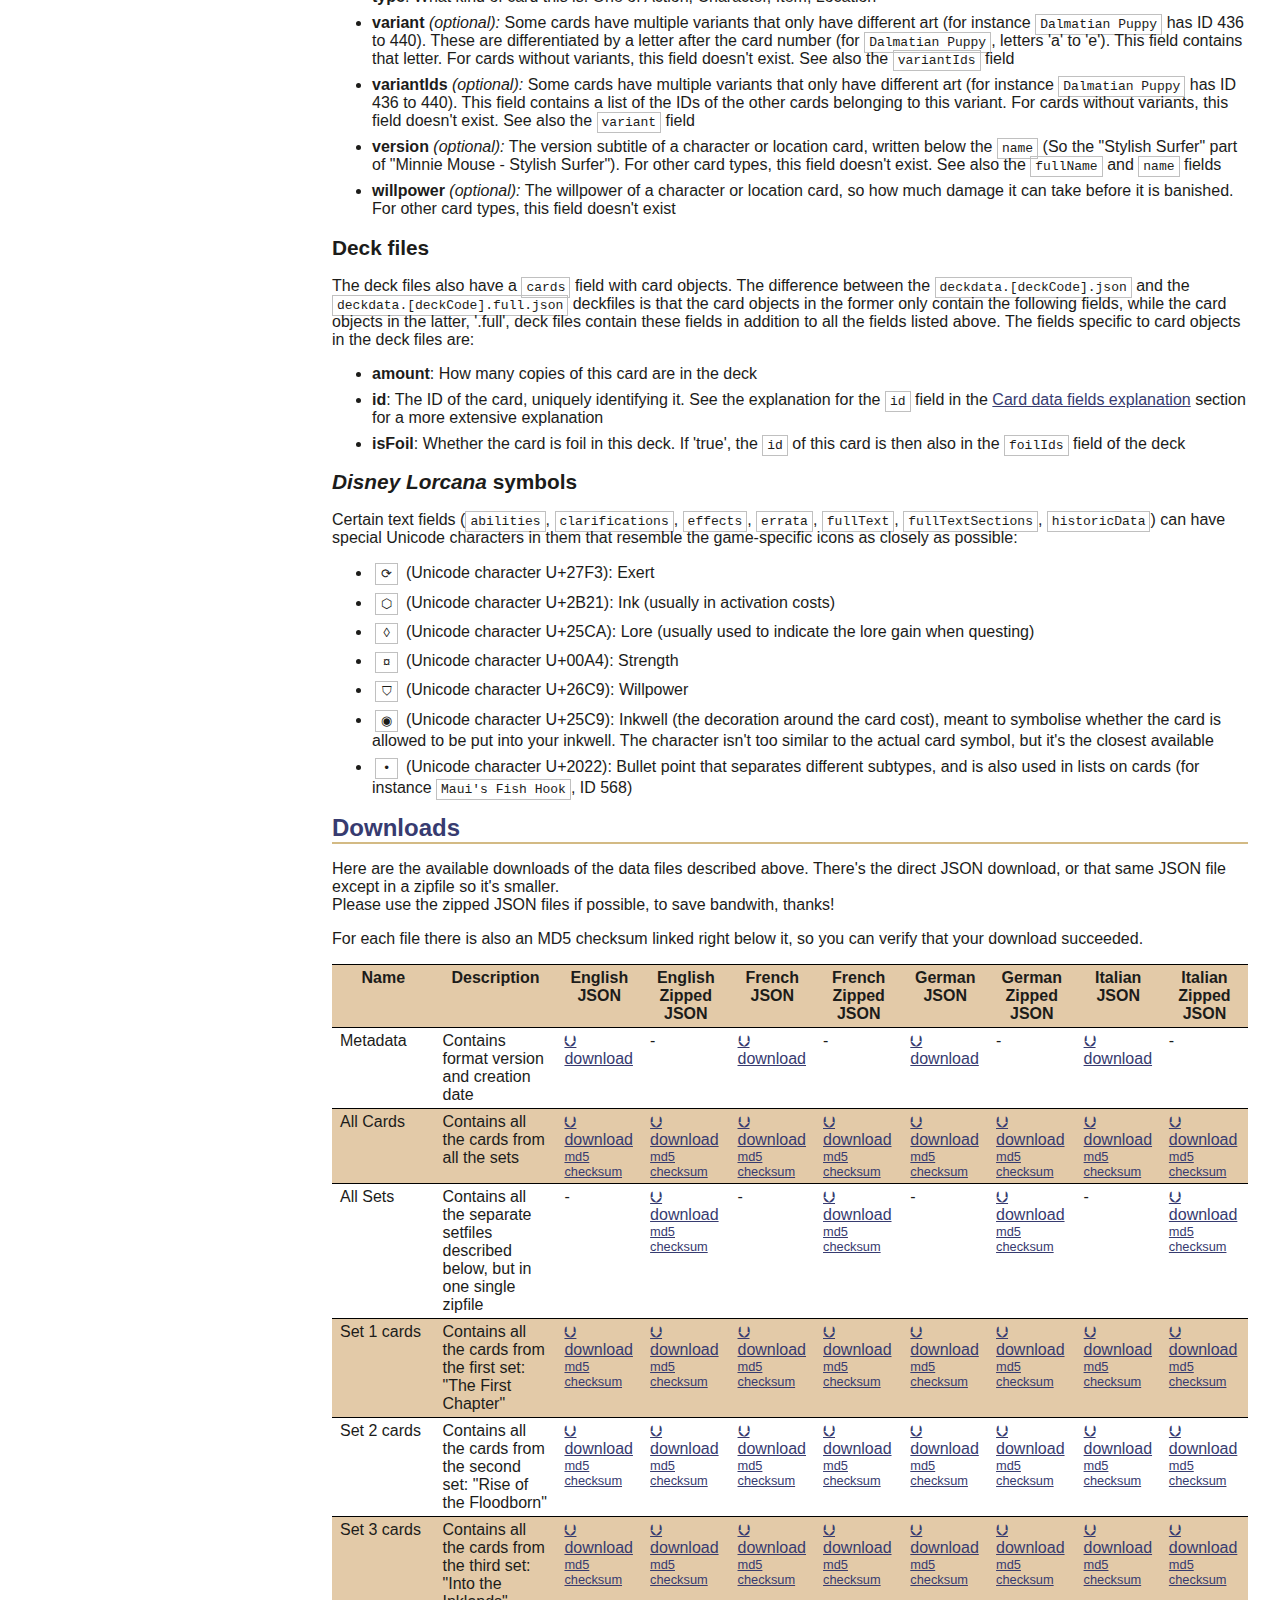
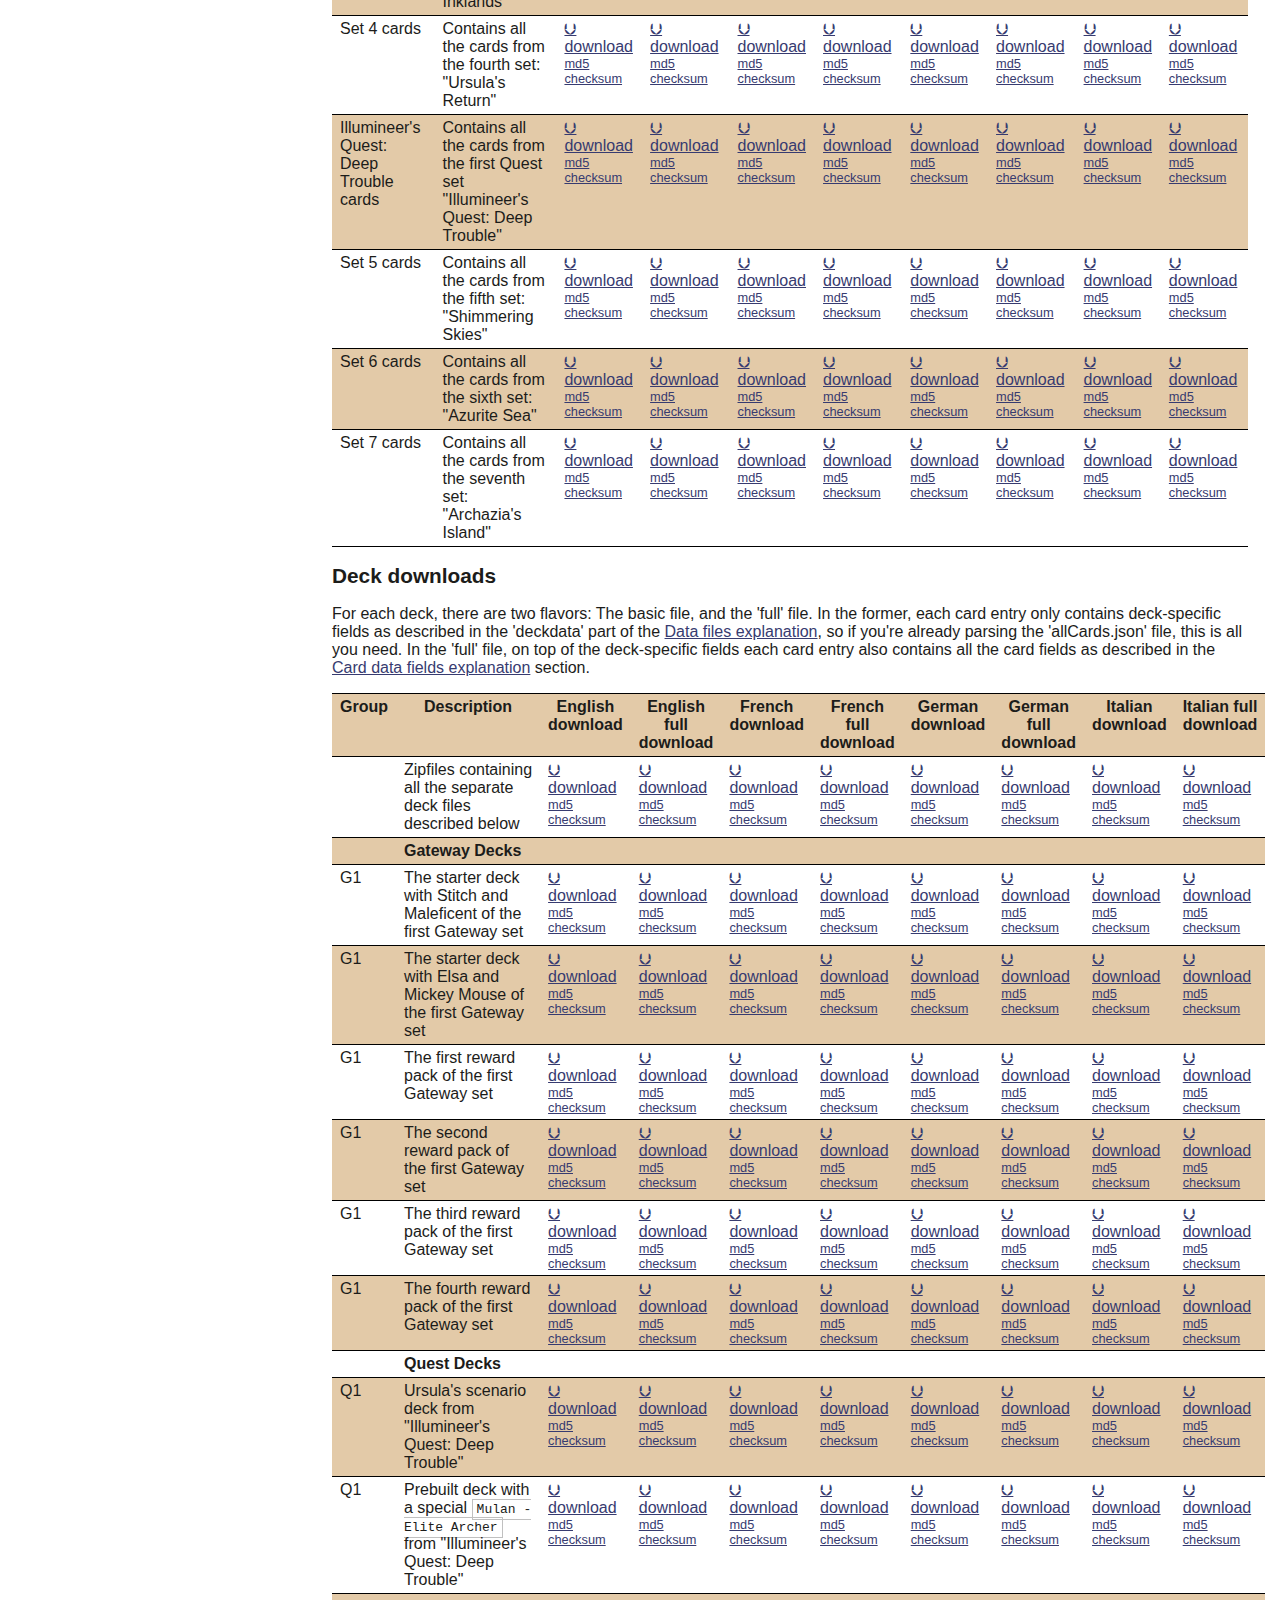
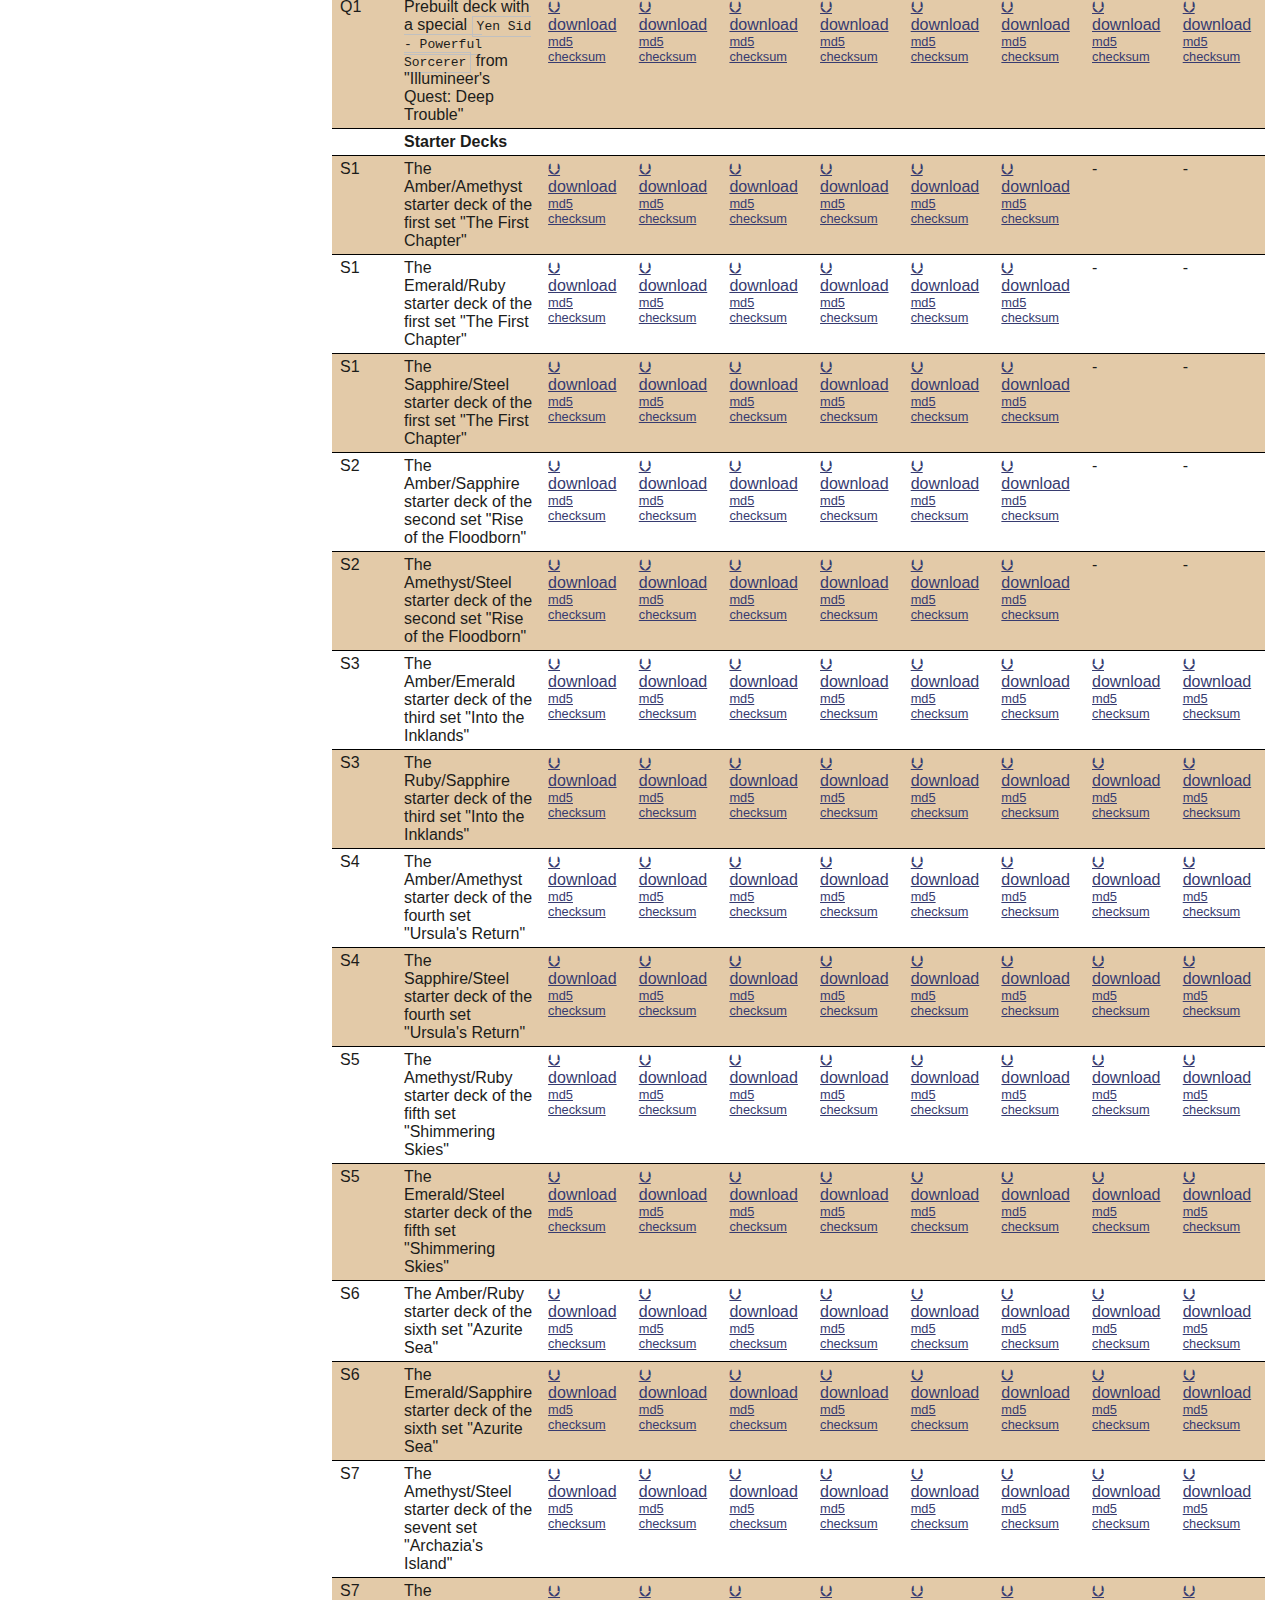
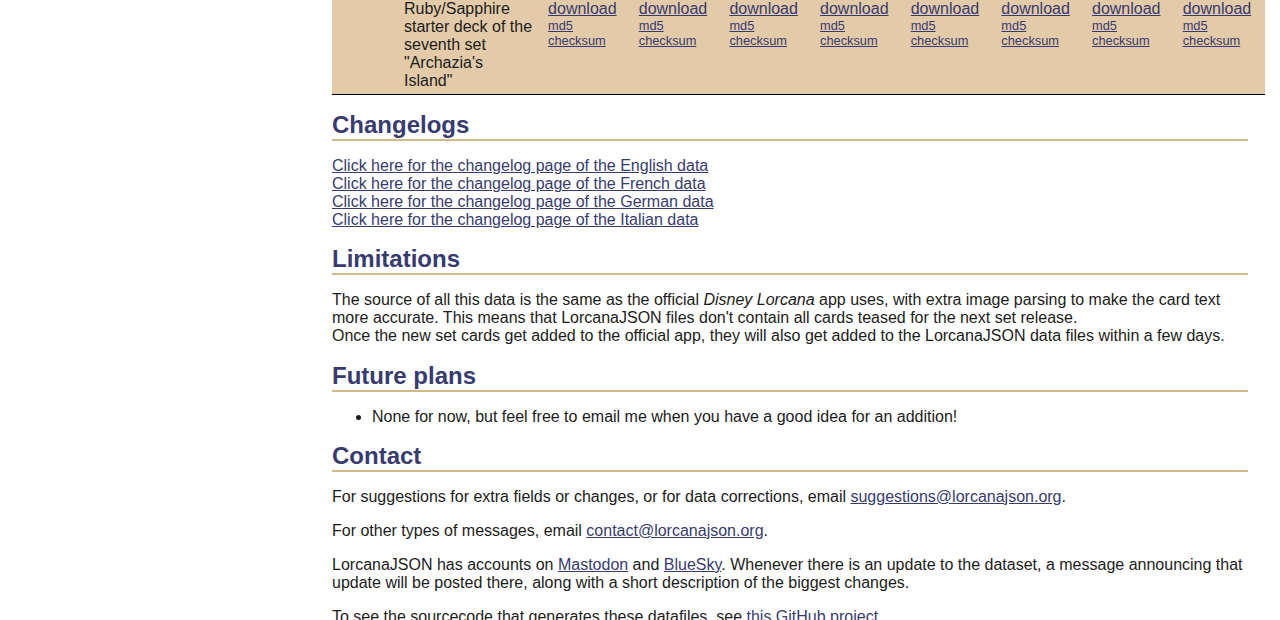
==== commit 4e6567f9: "Add 'maxCopiesInDeck' field explanation" ====
--- a/index.html
+++ b/index.html
@@ -456,6 +456,13 @@
                     amount of lore this location card earns at the start of each turn. For other card types, this field doesn't exist
                 </i18n>
             </li>
+            <li><b class="optional field">maxCopiesInDeck</b>
+                <i18n>
+                    When building a deck, you can usually add a maximum of 4 copies of a card to that deck. Some cards are exceptions to that rule. For those cards, this field exists and is set to the maximum amount that applies for this card.
+                    See for example the card <code class="card-name">Dalmatian Puppy - Tail Wagger</code> (IDs 436-440): the card allows 99 copies of it in a deck, so the value of this field is set to '99'.
+                    If the card allows an unlimited amount of copies, like <code class="card-name">Microbots</code> (ID 1366), this field is set to 'null'. If no special limit applies, this field doesn't exist
+                </i18n>
+            </li>
             <li><b class="optional field">moveCost</b>
                 <i18n>
                     For location cards, this is the amount of ink it costs to move a character to this location. For
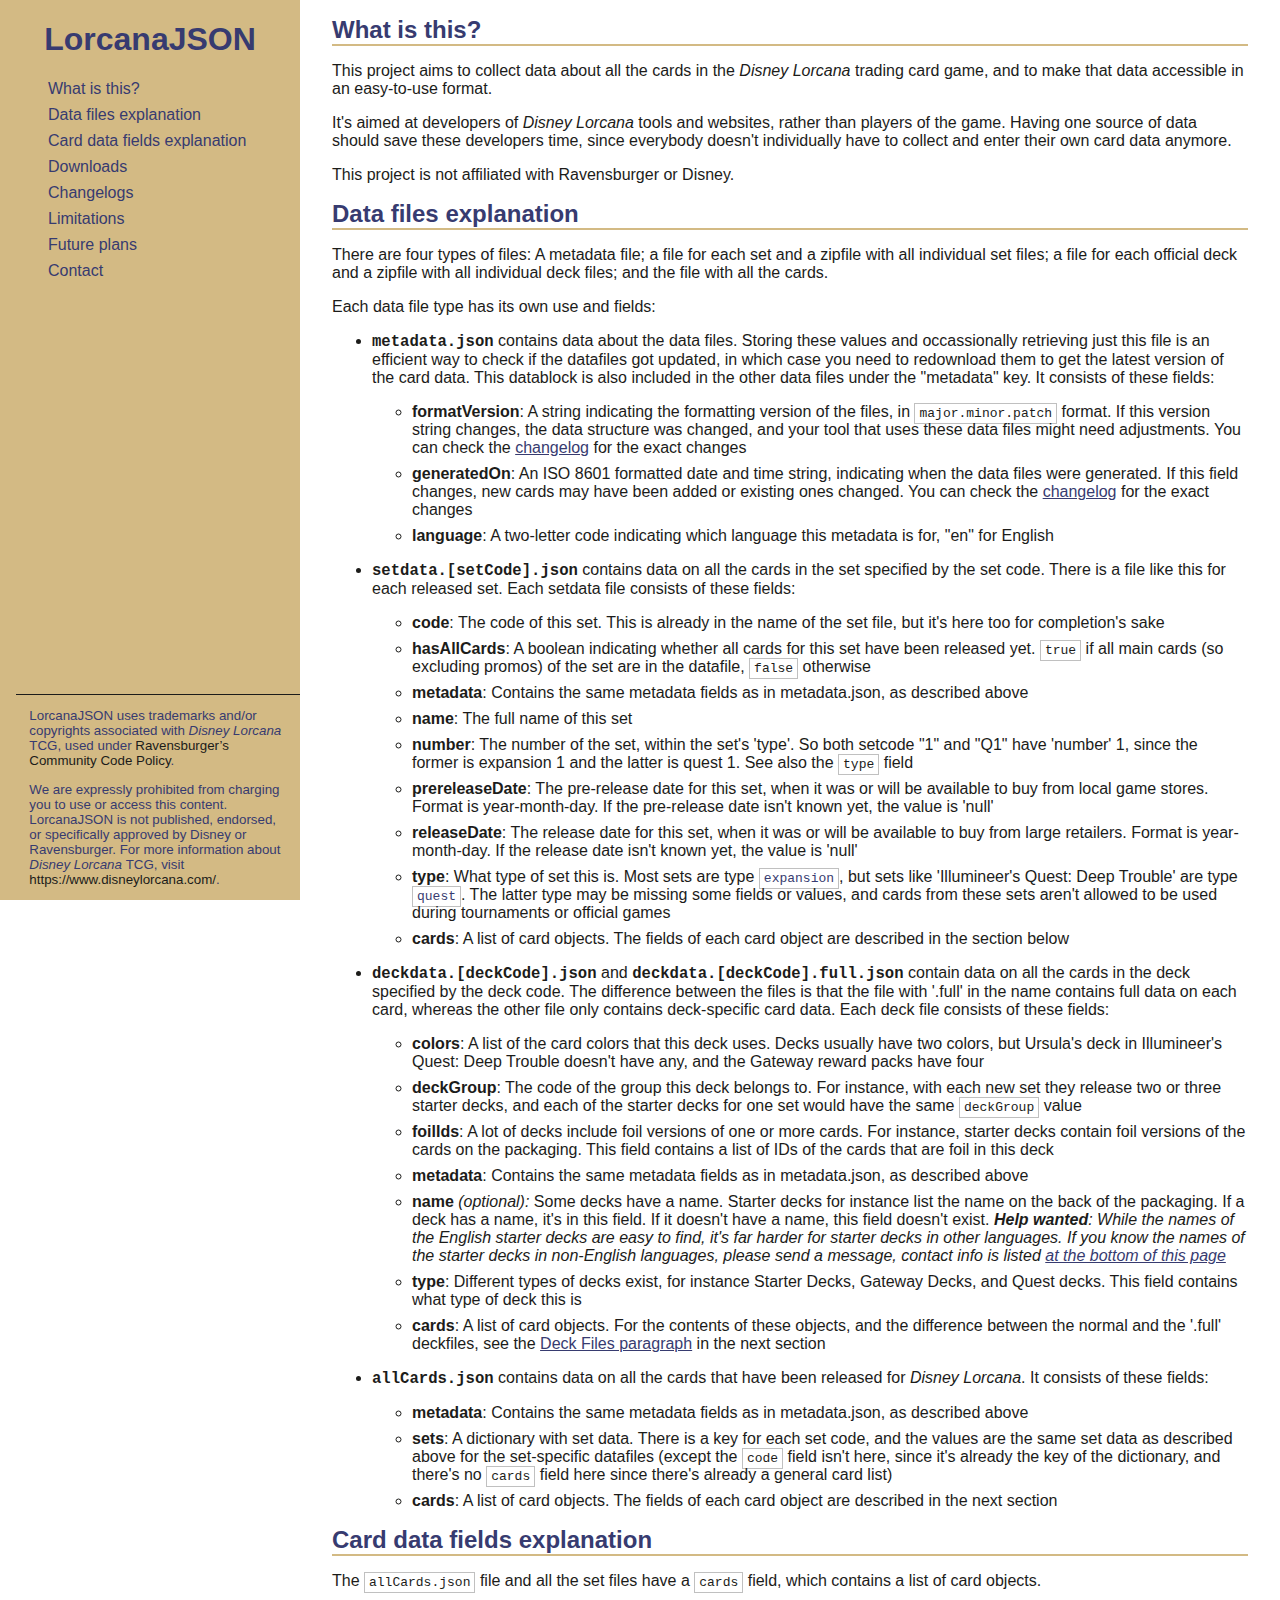
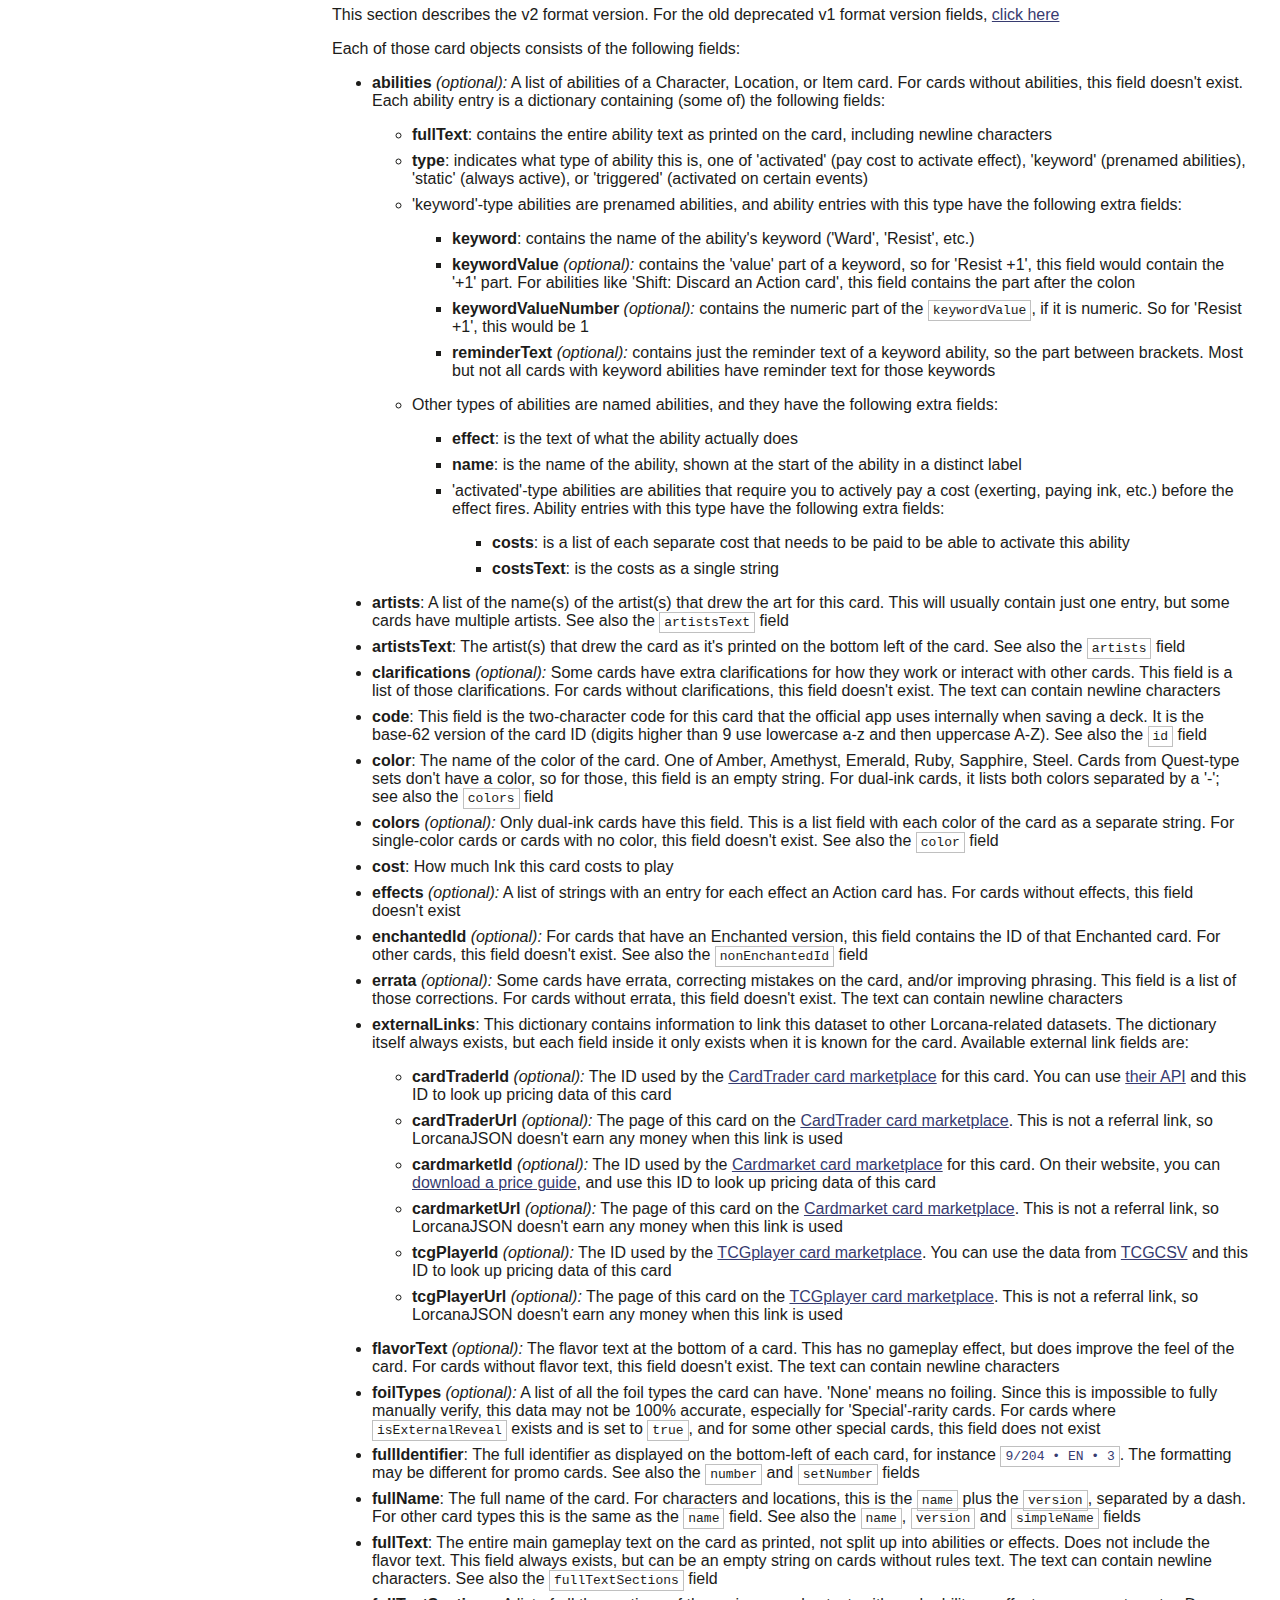
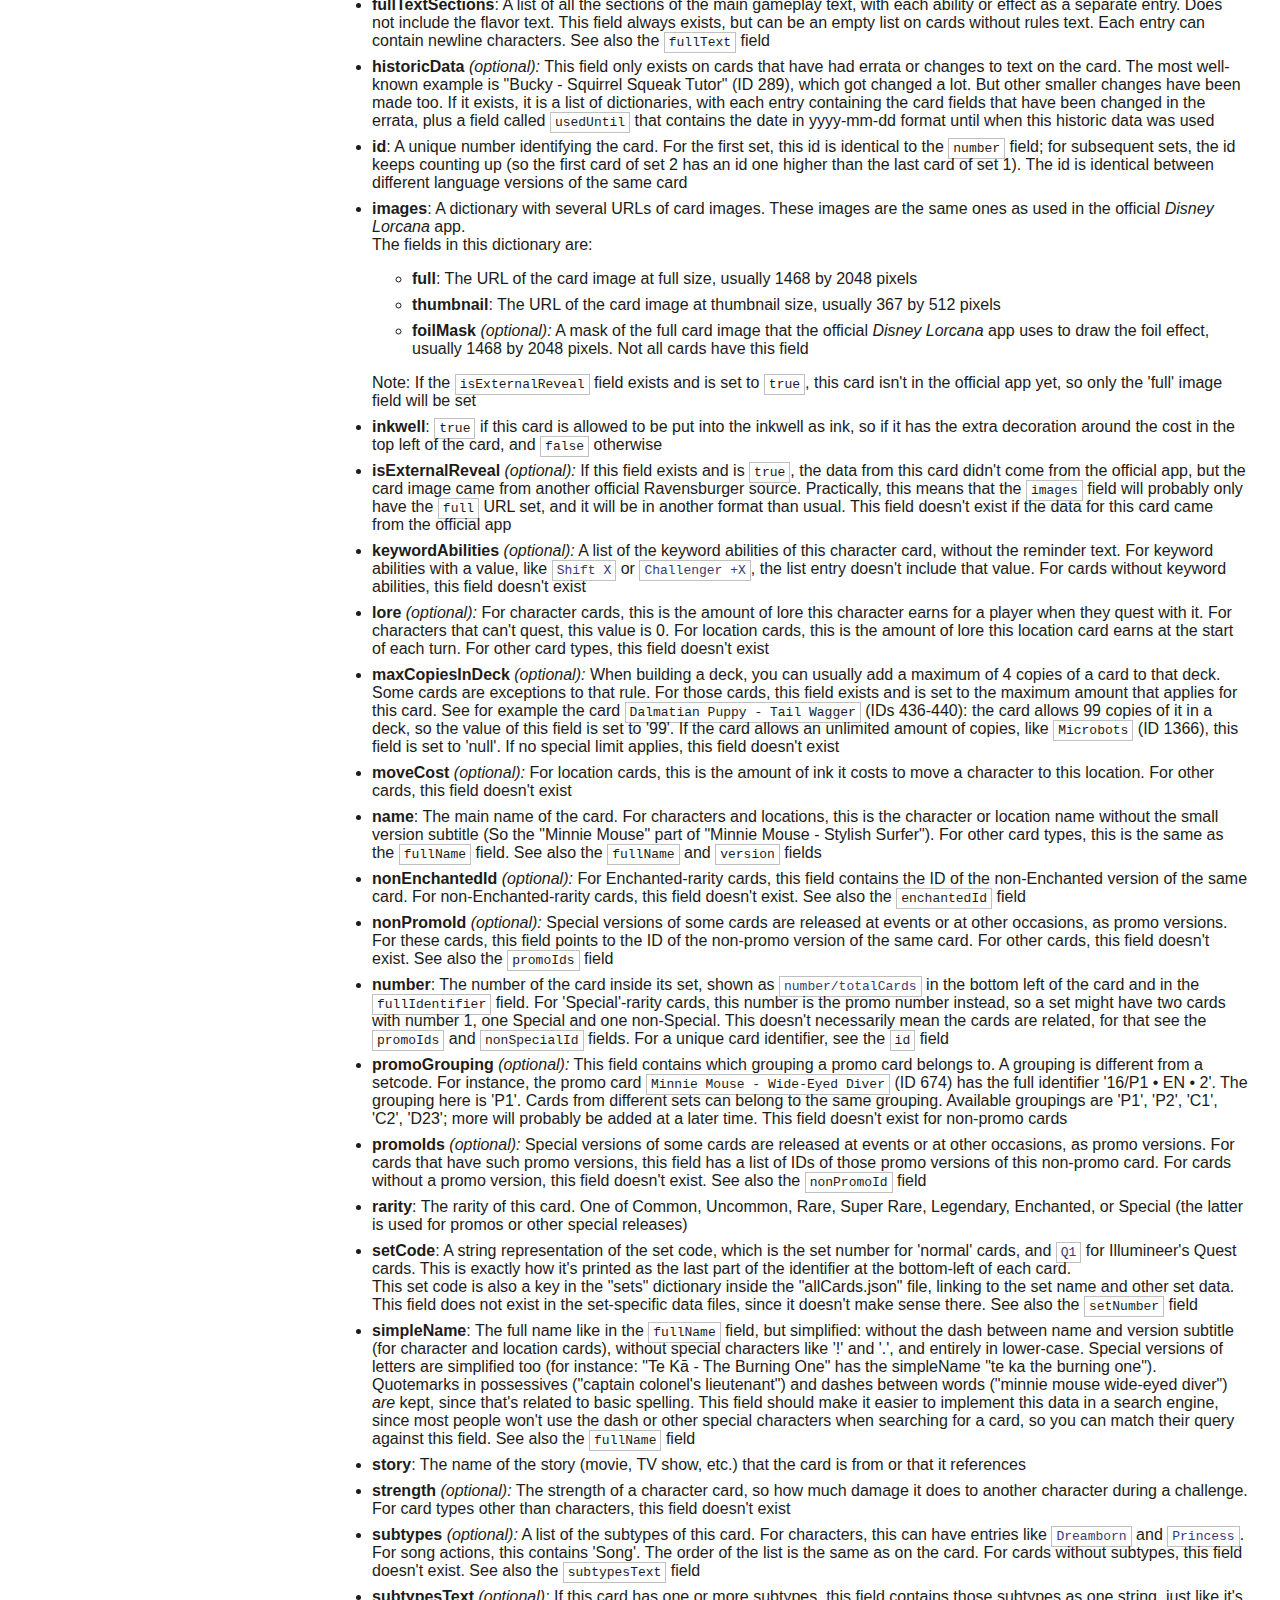
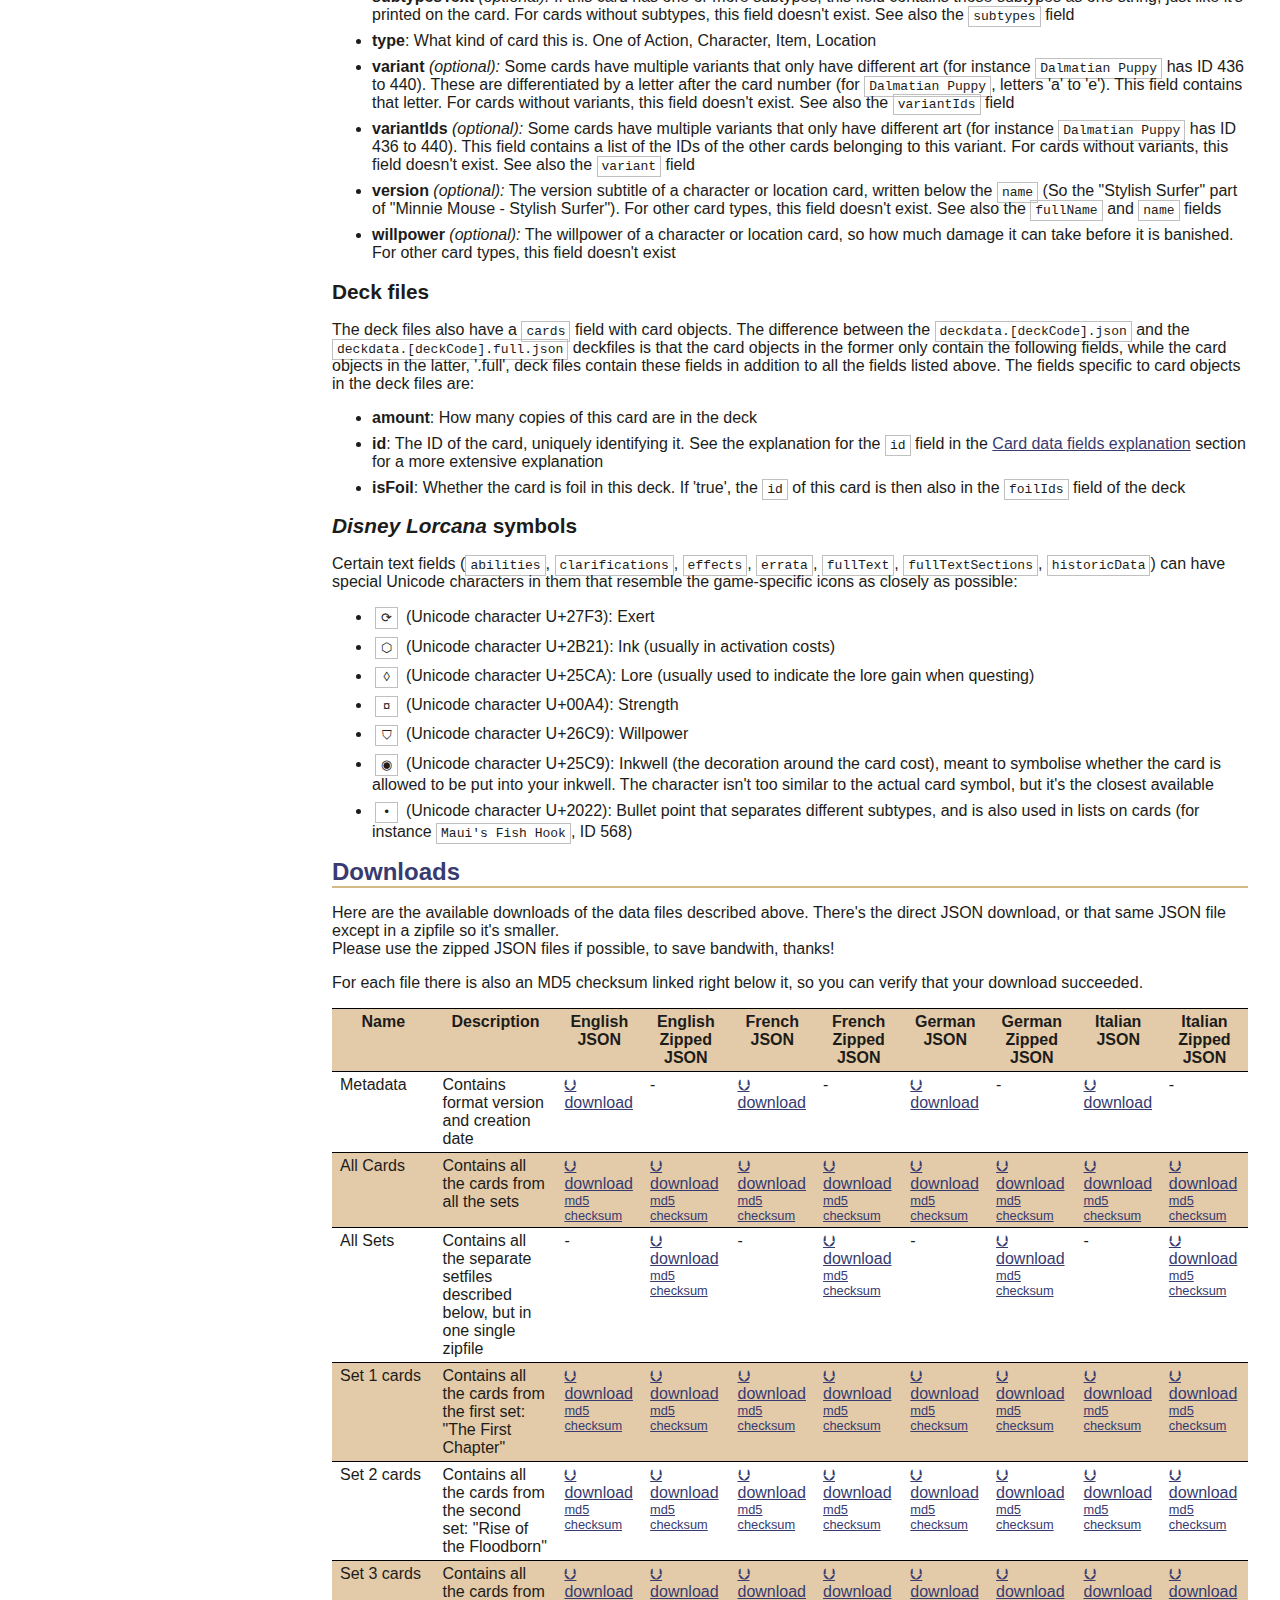
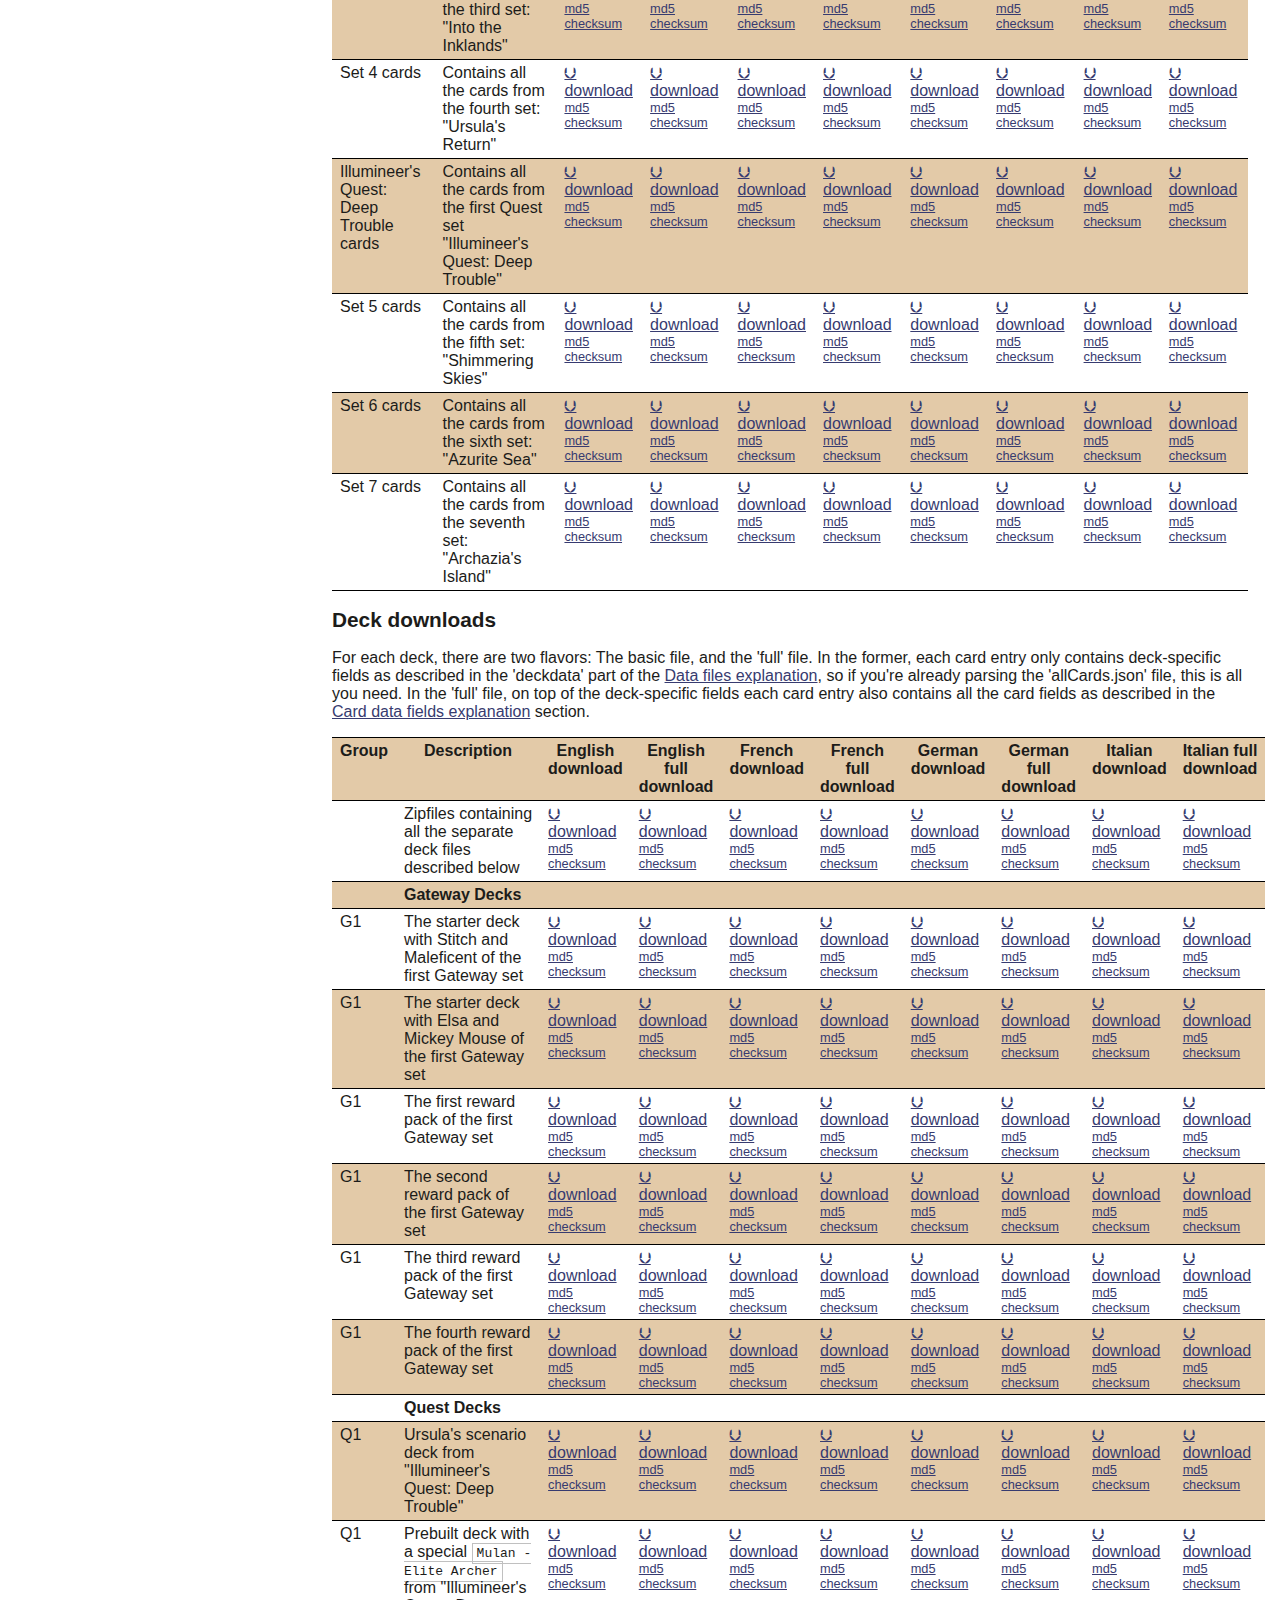
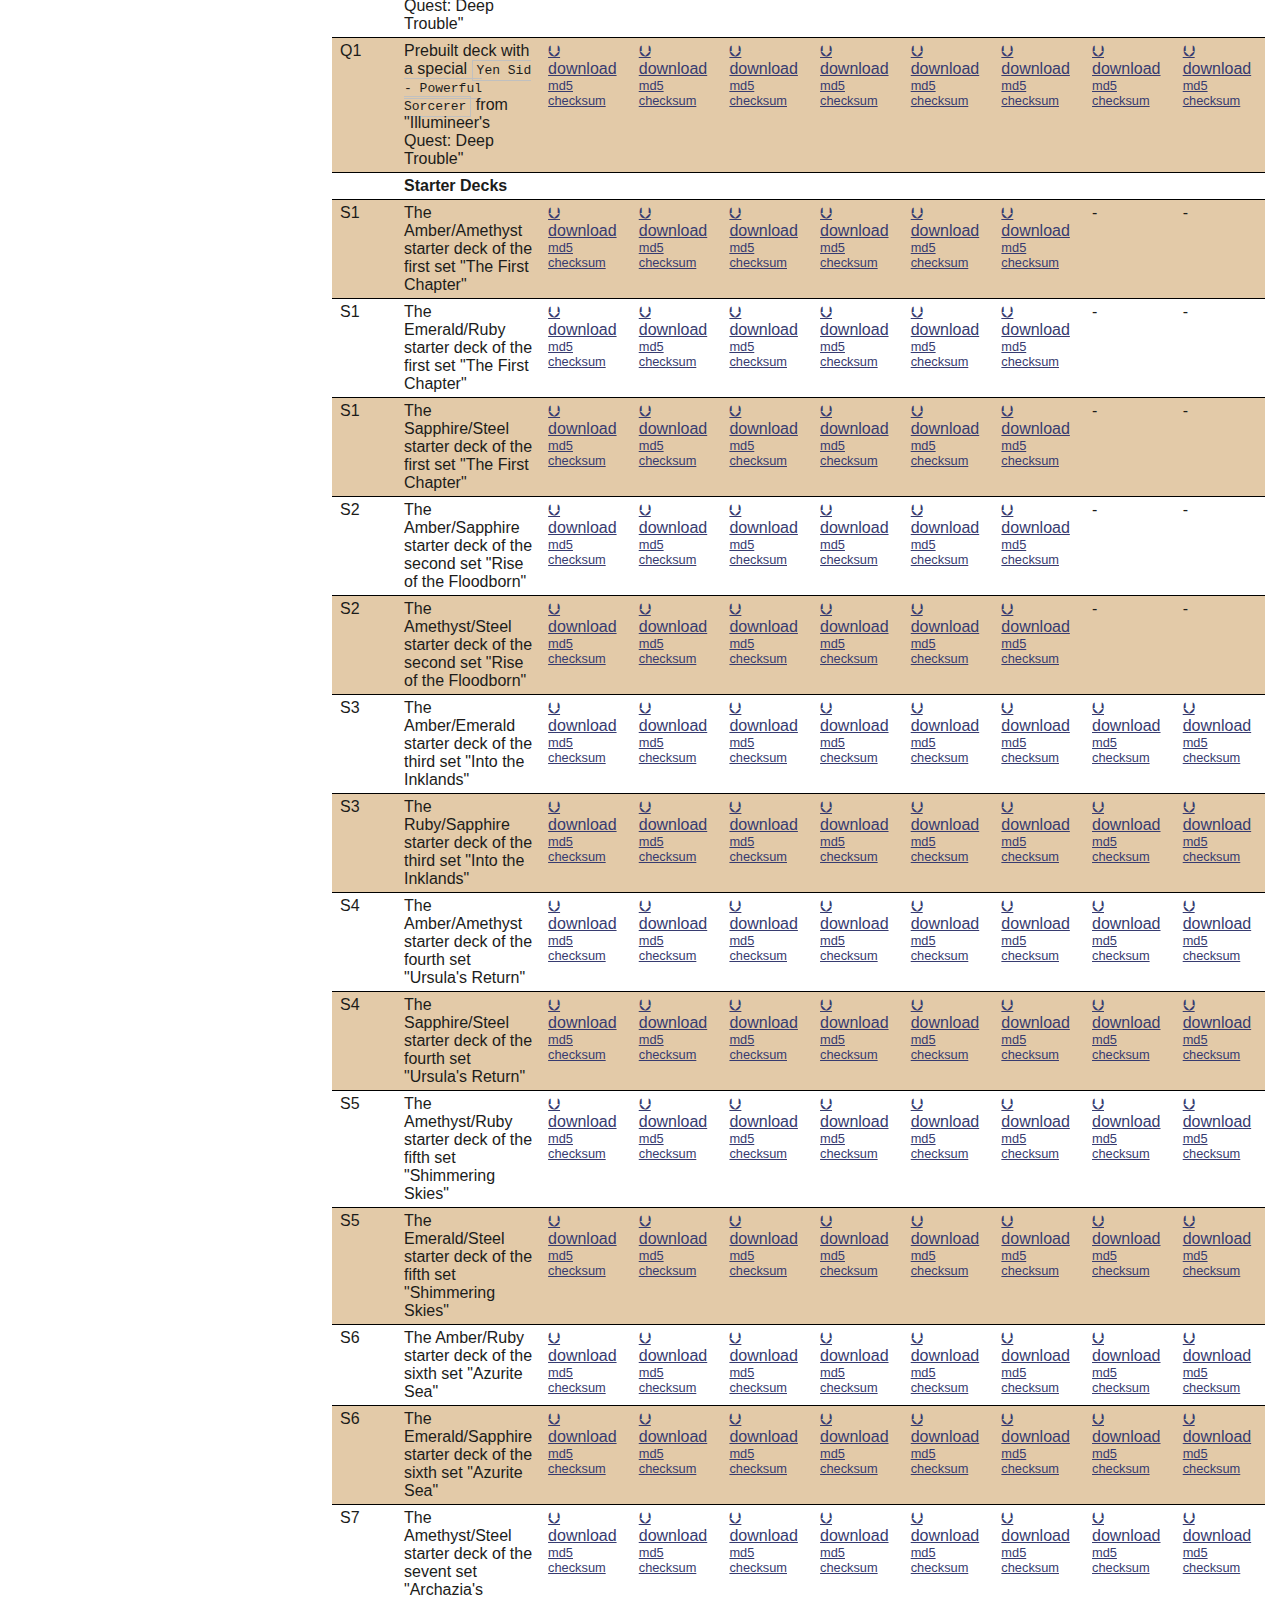
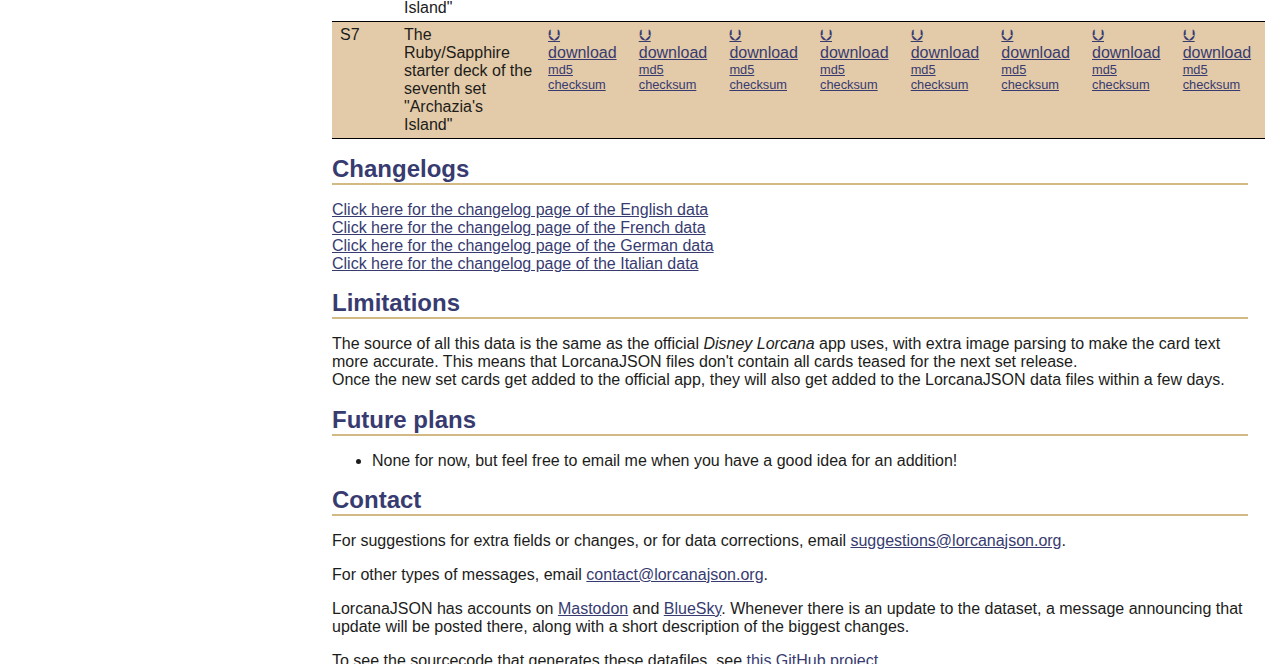
==== commit a29a94be: "Add 'subtypesText' field explanation" ====
--- a/index.html
+++ b/index.html
@@ -554,7 +554,13 @@
                     A list of the subtypes of this card. For characters, this can have entries like
                     <code class="on-card">Dreamborn</code> and <code class="on-card">Princess</code>. For song actions,
                     this contains 'Song'. The order of the list is the same as on the card. For cards without subtypes,
-                    this field doesn't exist
+                    this field doesn't exist. See also the <code class="field">subtypesText</code> field
+                </i18n>
+            </li>
+            <li><b class="optional field">subtypesText</b>
+                <i18n>
+                    If this card has one or more subtypes, this field contains those subtypes as one string, just like it's printed on the card.
+                    For cards without subtypes, this field doesn't exist. See also the <code class="field">subtypes</code> field
                 </i18n>
             </li>
             <li><b class="field">type</b>
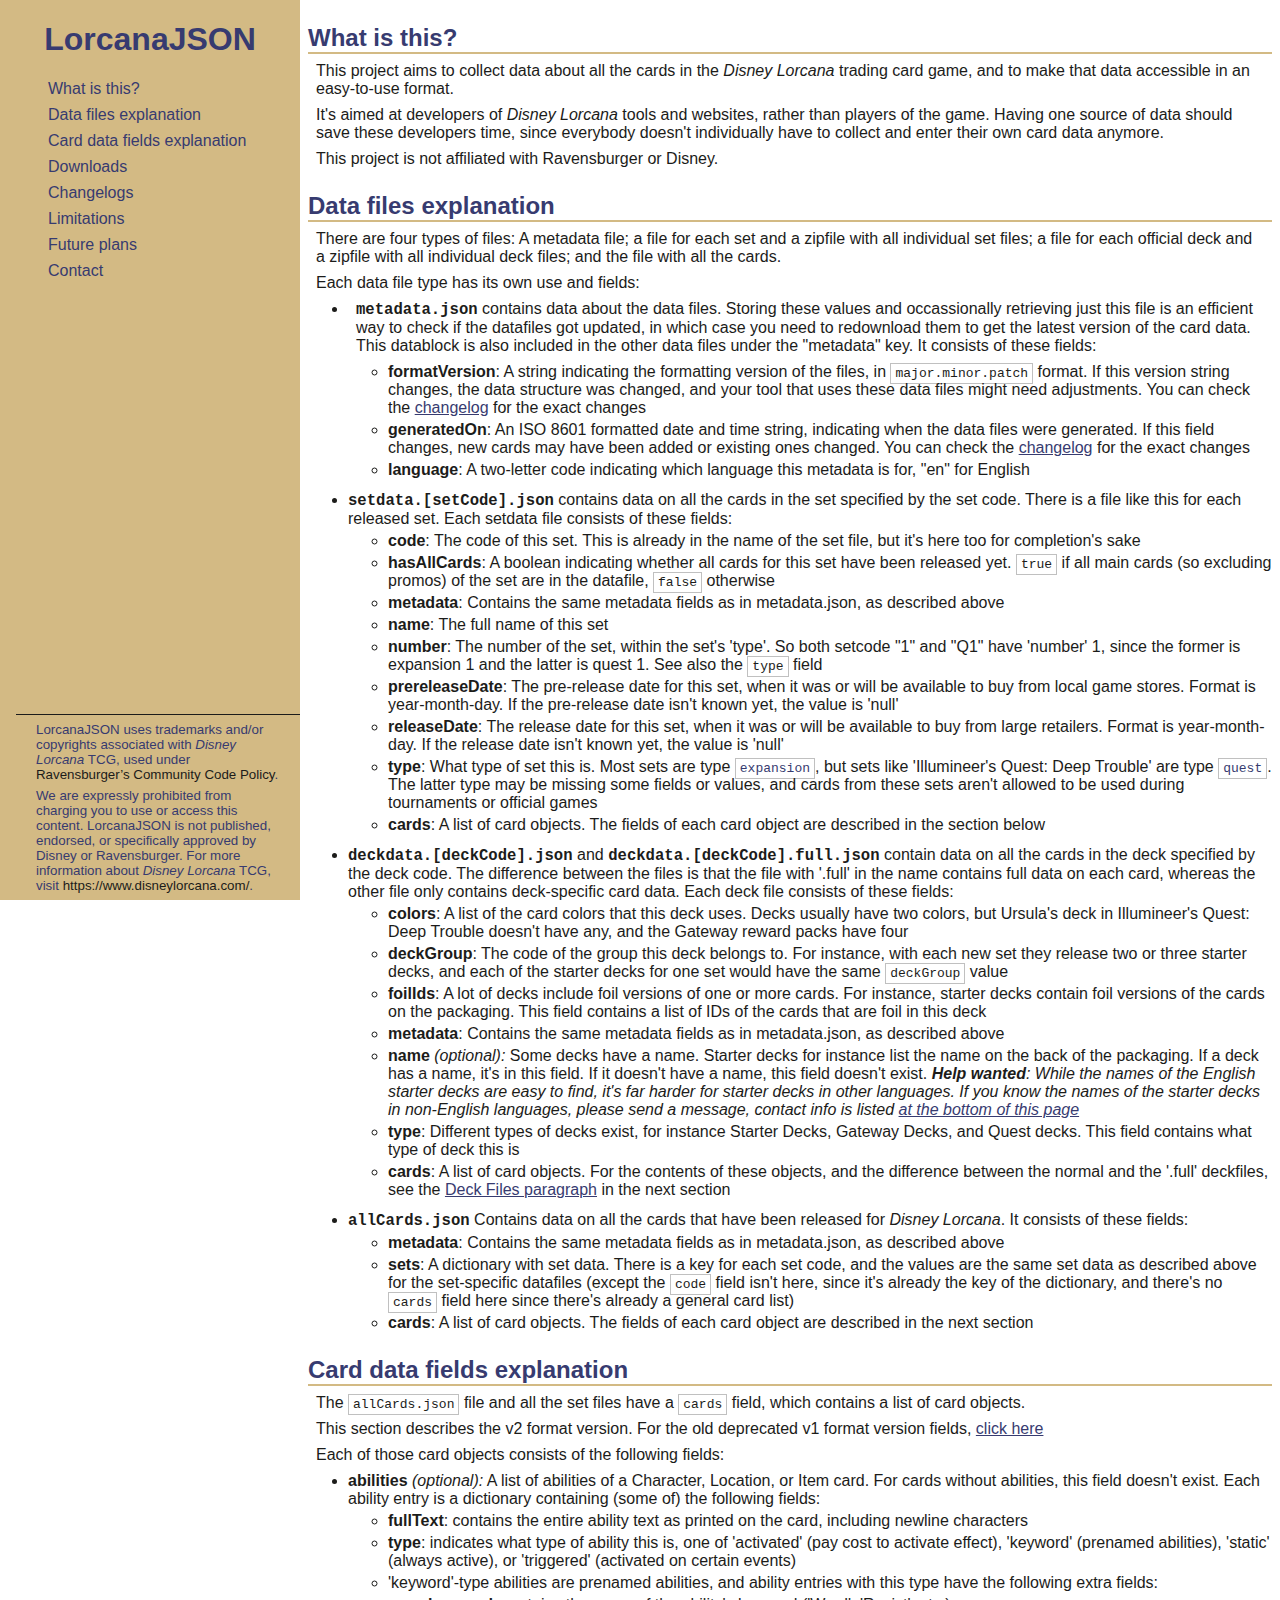
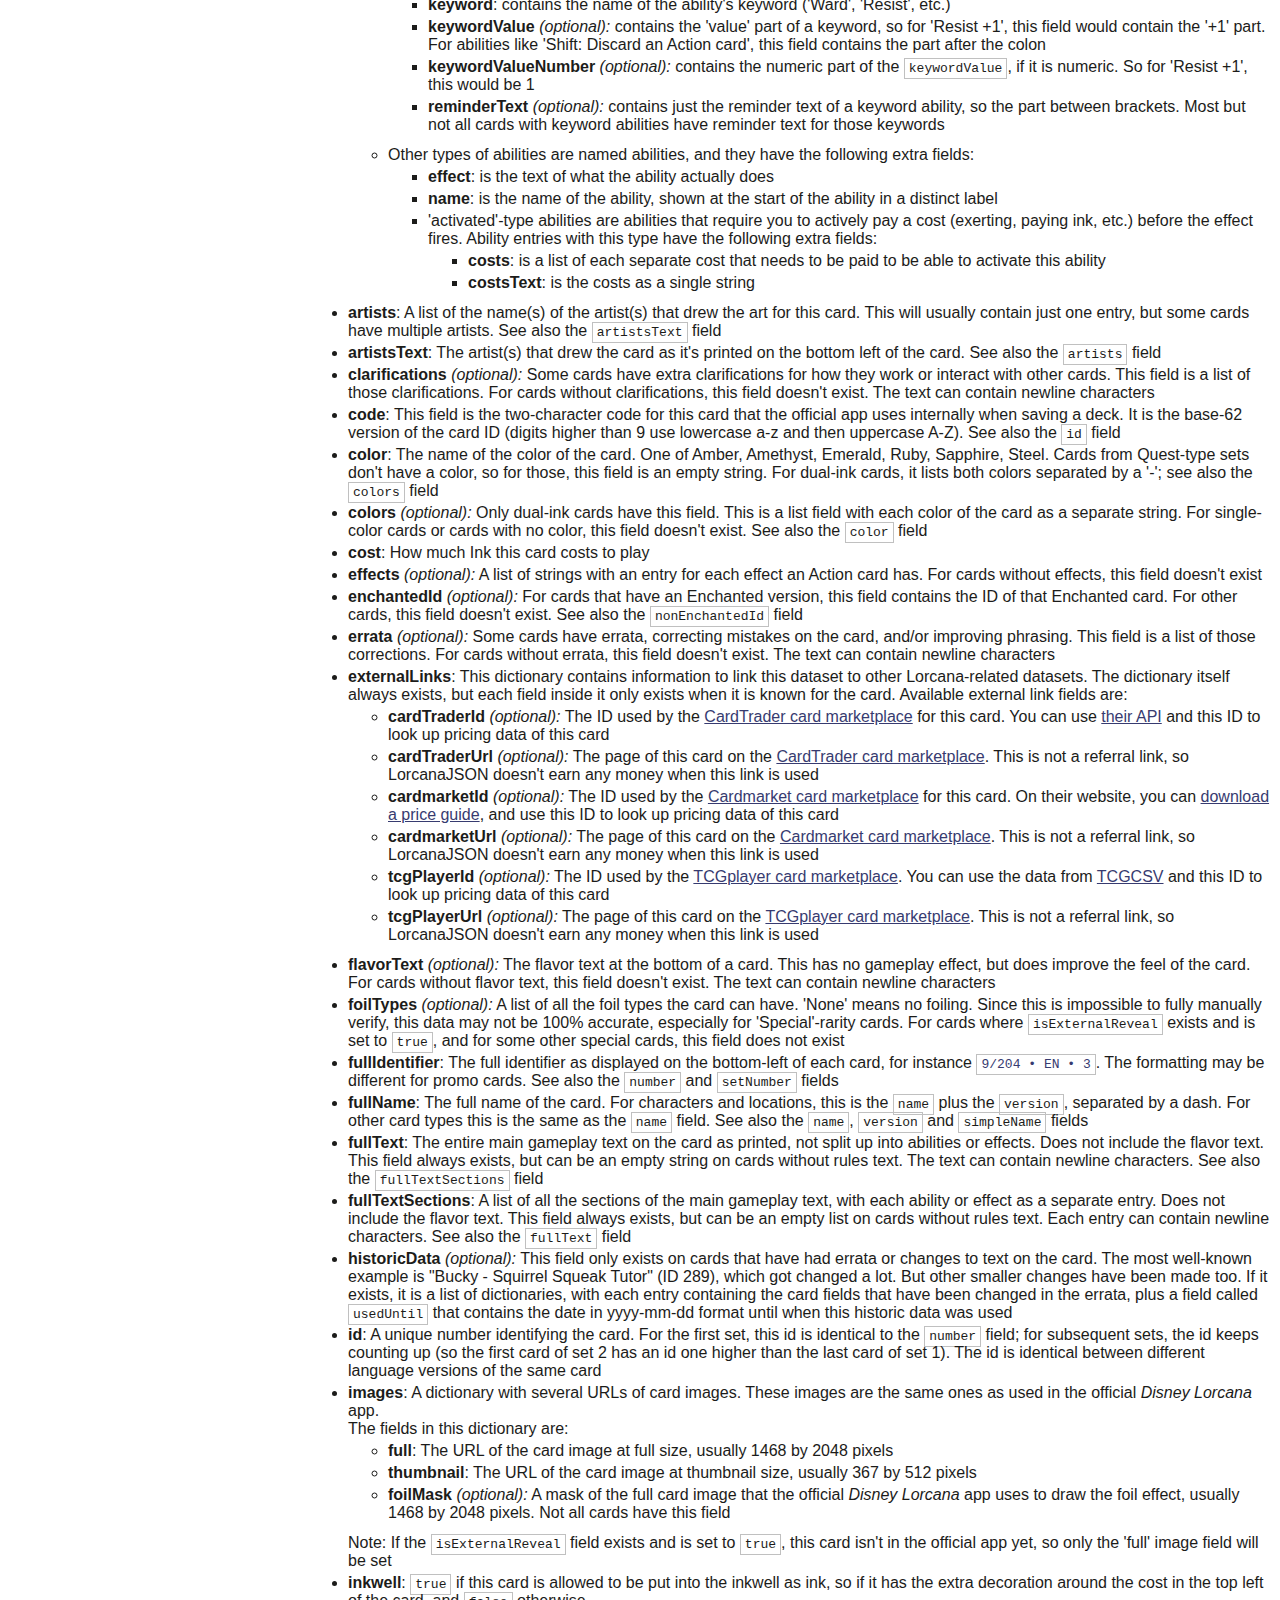
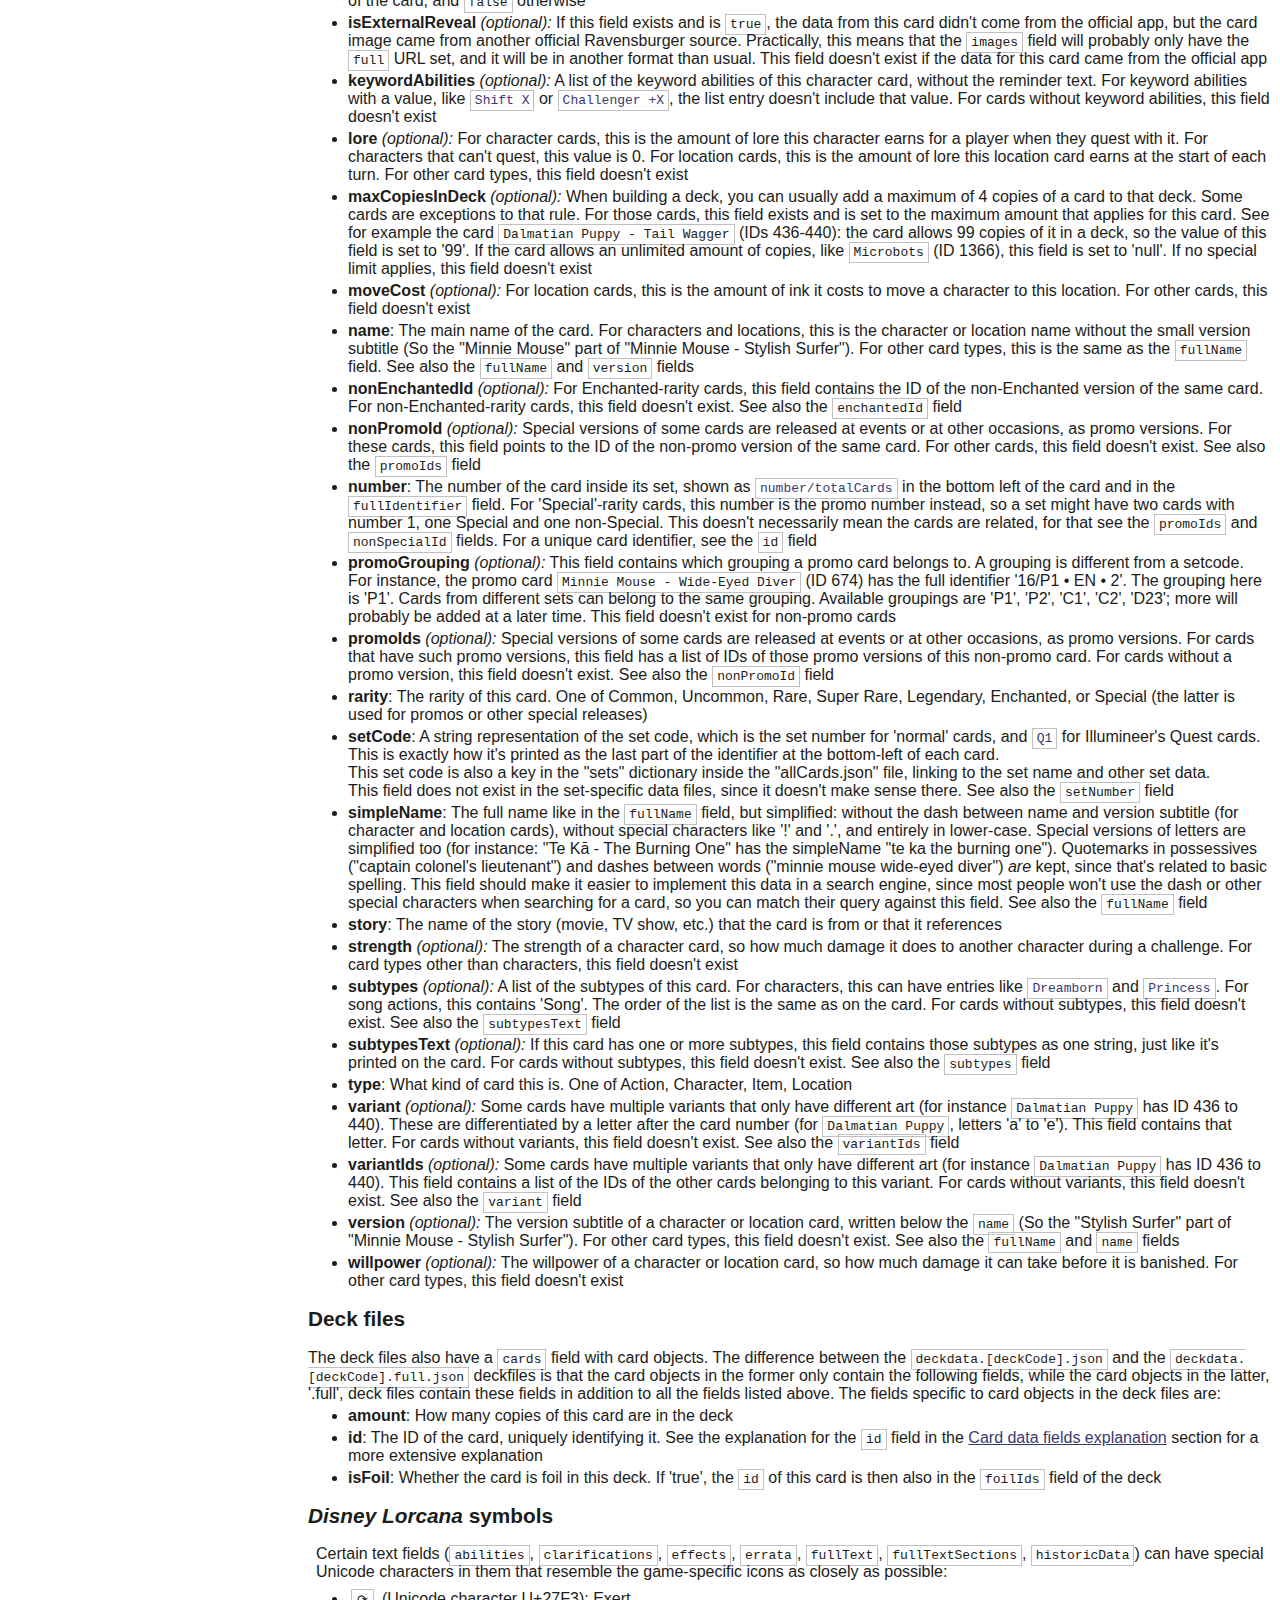
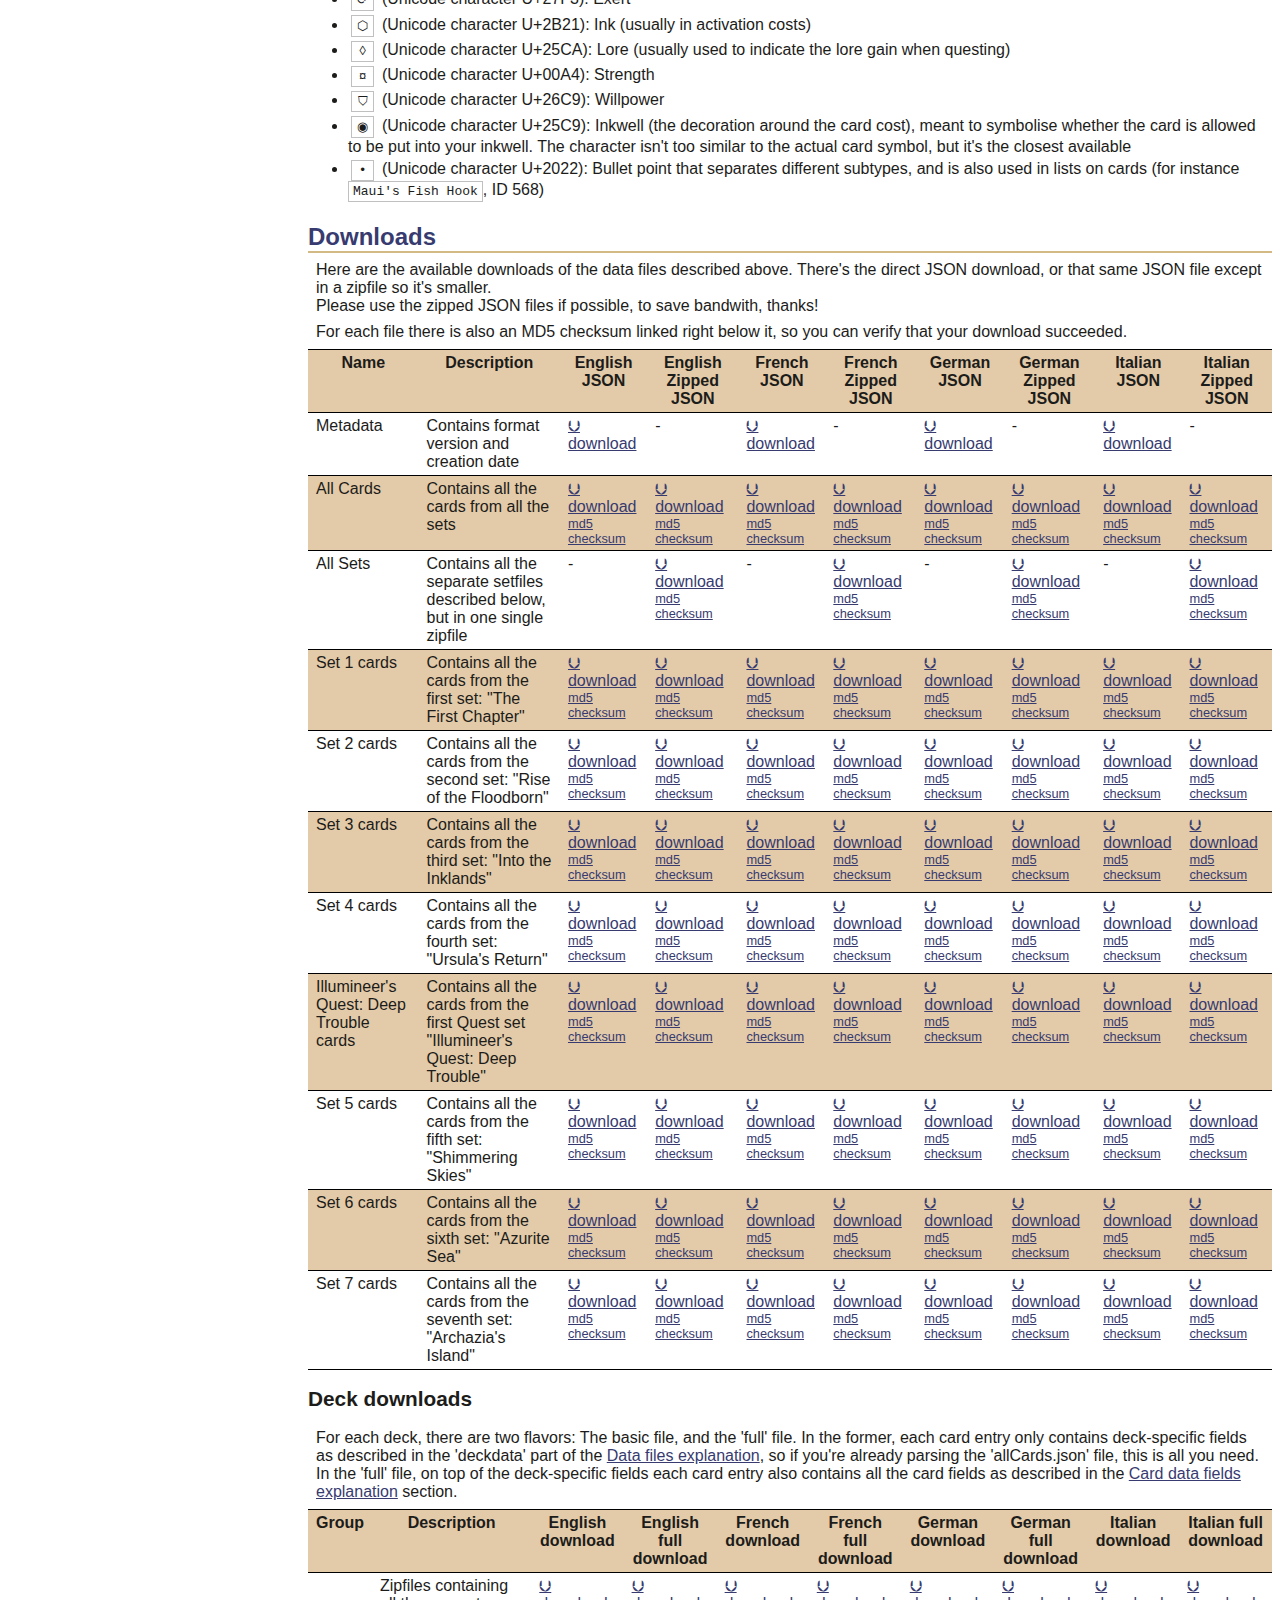
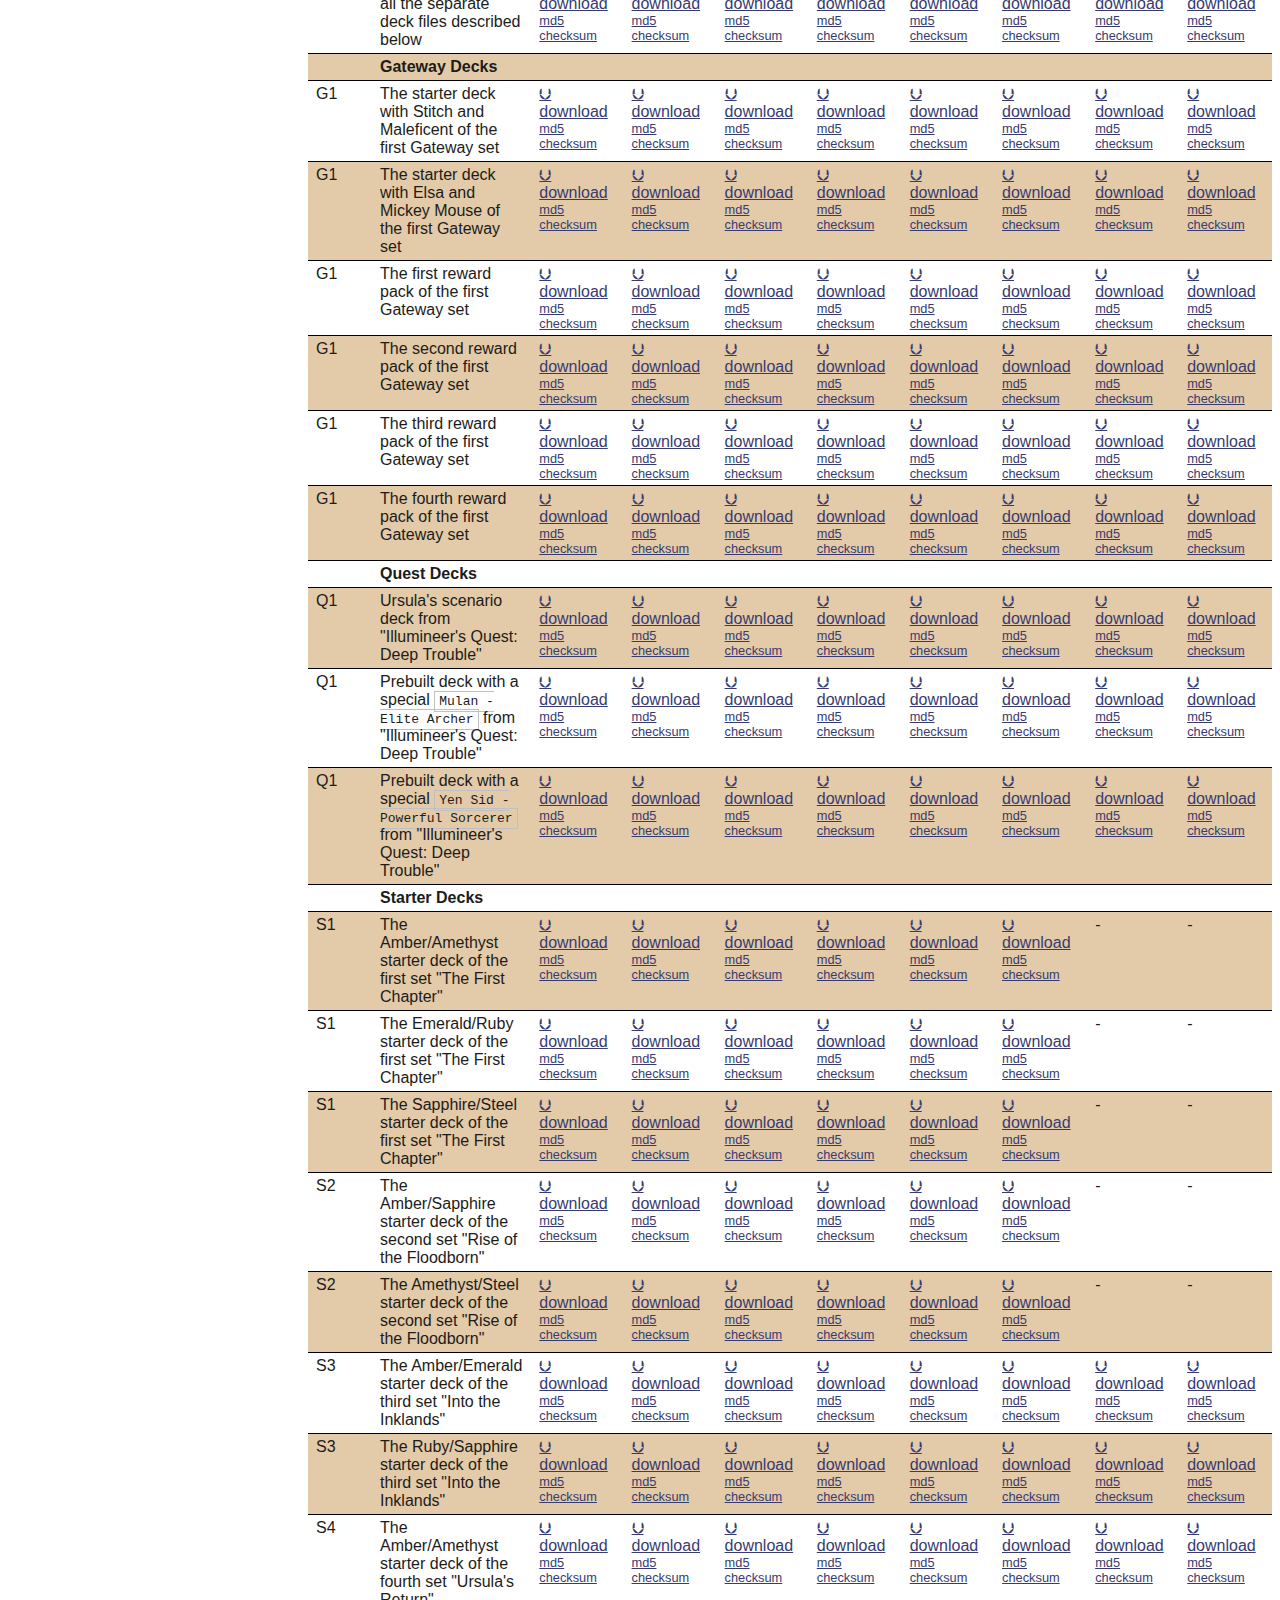
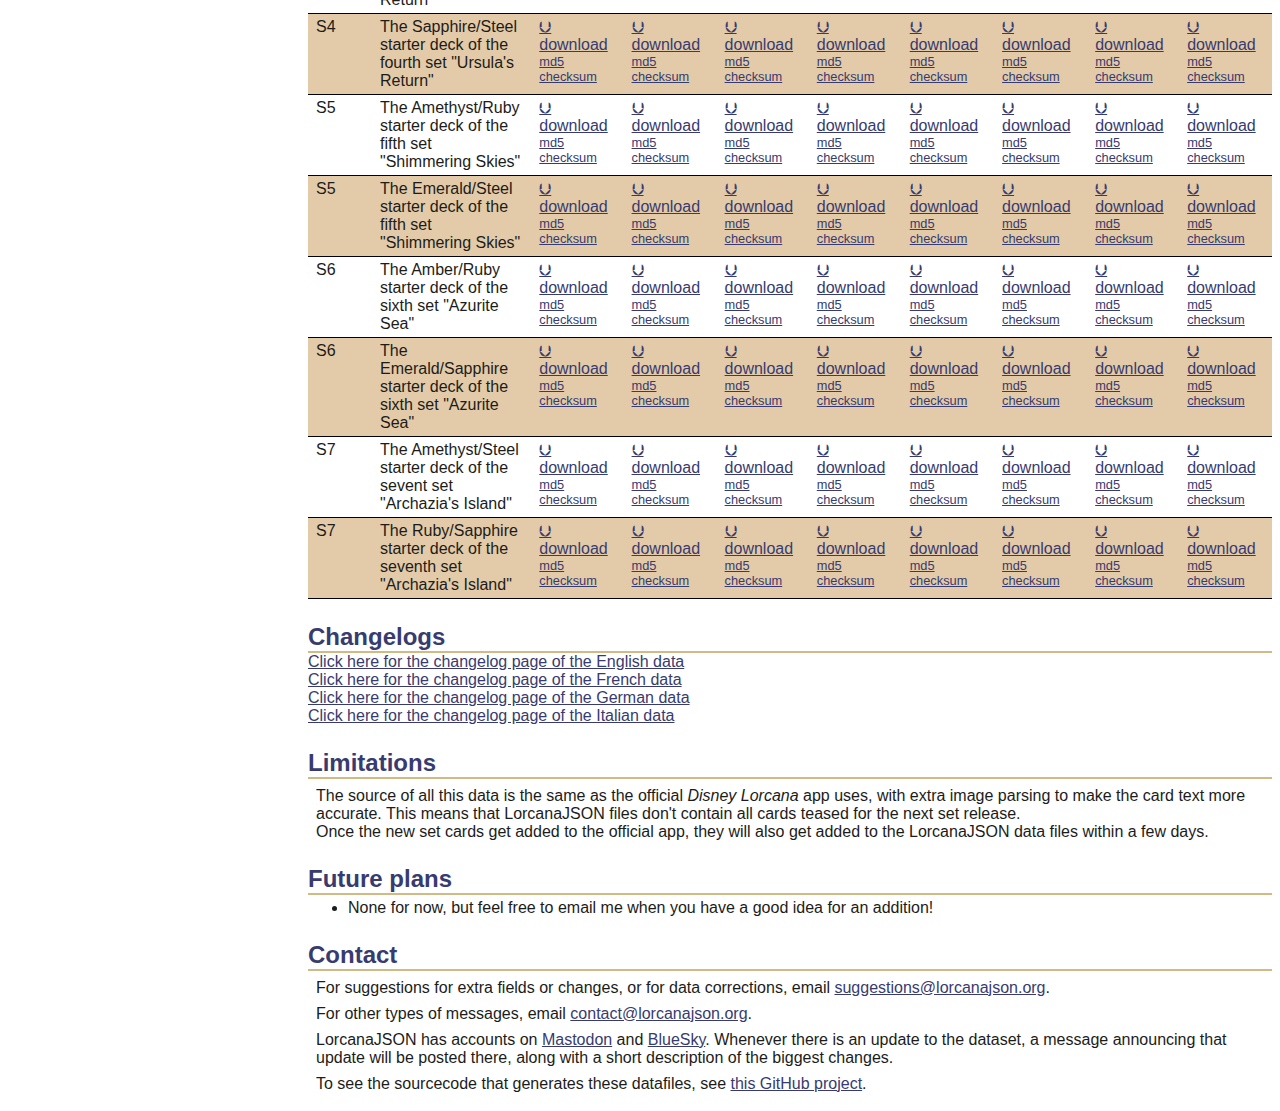
==== commit daf37271: "Remove <i18n>-tags, adjust file layout a bit" ====
--- a/index.html
+++ b/index.html
@@ -14,115 +14,80 @@
 <aside id="sidebar">
     <h1>LorcanaJSON</h1>
     <ul class="toc">
-        <li><a href="#what-is-this">
-            <i18n>What is this?</i18n>
-        </a></li>
-        <li><a href="#datafiles">
-            <i18n>Data files explanation</i18n>
-        </a></li>
-        <li><a href="#field-explanation">
-            <i18n>Card data fields explanation</i18n>
-        </a></li>
-        <li><a href="#downloads">
-            <i18n>Downloads</i18n>
-        </a></li>
-        <li><a href="#changelogs">
-            <i18n>Changelogs</i18n>
-        </a></li>
-        <li><a href="#limitations">
-            <i18n>Limitations</i18n>
-        </a></li>
-        <li><a href="#plans">
-            <i18n>Future plans</i18n>
-        </a></li>
-        <li><a href="#contact">
-            <i18n>Contact</i18n>
+        <li><a href="#what-is-this">What is this?</a></li>
+        <li><a href="#datafiles">Data files explanation</a></li>
+        <li><a href="#field-explanation">Card data fields explanation</a></li>
+        <li><a href="#downloads">Downloads</a></li>
+        <li><a href="#changelogs">Changelogs</a></li>
+        <li><a href="#limitations">Limitations</a></li>
+        <li><a href="#plans">Future plans</a></li>
+        <li><a href="#contact">Contact
         </a></li>
     </ul>
 
     <footer>
         <p>
-            <i18n>
-                LorcanaJSON uses trademarks and/or copyrights associated with
-                <span class="lorcana">Disney Lorcana <span class="TCG">TCG</span></span>, used under
-                <a href="https://cdn.ravensburger.com/lorcana/community-code-en" target="_blank">Ravensburger’s Community Code Policy</a>.
-            </i18n>
+            LorcanaJSON uses trademarks and/or copyrights associated with
+            <span class="lorcana">Disney Lorcana <span class="TCG">TCG</span></span>, used under
+            <a href="https://cdn.ravensburger.com/lorcana/community-code-en" target="_blank">Ravensburger’s Community Code Policy</a>.
         </p>
         <p>
-            <i18n>
-                We are expressly prohibited from charging you to use or access this content. LorcanaJSON is not published,
-                endorsed, or specifically approved by Disney or Ravensburger.
-                For more information about <span class="lorcana">Disney Lorcana <span class="TCG">TCG</span></span>,
-                visit <a href="https://www.disneylorcana.com/en-US/" target="_blank">https://www.disneylorcana.com/</a>.
-            </i18n>
+            We are expressly prohibited from charging you to use or access this content. LorcanaJSON is not published,
+            endorsed, or specifically approved by Disney or Ravensburger.
+            For more information about <span class="lorcana">Disney Lorcana <span class="TCG">TCG</span></span>,
+            visit <a href="https://www.disneylorcana.com/en-US/" target="_blank">https://www.disneylorcana.com/</a>.
         </p>
     </footer>
 </aside>
 
 <article id="main">
     <section id="what-is-this">
-        <h1>
-            <i18n>What is this?</i18n>
-        </h1>
+        <h1>What is this?</h1>
         <p>
-            <i18n>
-                This project aims to collect data about all the cards in the <span class="lorcana">Disney Lorcana</span>
-                trading card game, and to make that data accessible in an easy-to-use format.
-            </i18n>
+            This project aims to collect data about all the cards in the <span class="lorcana">Disney Lorcana</span>
+            trading card game, and to make that data accessible in an easy-to-use format.
         </p>
         <p>
-            <i18n>
-                It's aimed at developers of <span class="lorcana">Disney Lorcana</span> tools and websites, rather than
-                players of the game. Having one source of data should save these developers time, since everybody
-                doesn't individually have to collect and enter their own card data anymore.
-            </i18n>
+            It's aimed at developers of <span class="lorcana">Disney Lorcana</span> tools and websites, rather than
+            players of the game. Having one source of data should save these developers time, since everybody
+            doesn't individually have to collect and enter their own card data anymore.
         </p>
         <p>
-            <i18n>This project is not affiliated with Ravensburger or Disney.</i18n>
+            This project is not affiliated with Ravensburger or Disney.
         </p>
     </section>
 
     <section id="datafiles">
-        <h1>
-            <i18n>Data files explanation</i18n>
-        </h1>
+        <h1>Data files explanation</h1>
         <p>
-            <i18n>There are four types of files: A metadata file; a file for each set and a zipfile with all individual set files; a file for each official deck and a zipfile with all individual deck files; and the file with all the cards.</i18n>
+            There are four types of files: A metadata file; a file for each set and a zipfile with all individual set files; a file for each official deck and a zipfile with all individual deck files; and the file with all the cards.
         </p>
         <p>
-            <i18n>Each data file type has its own use and fields:</i18n>
+            Each data file type has its own use and fields:
         </p>
         <ul>
             <li>
                 <p>
-                    <i18n>
-                        <b class="filename">metadata.json</b> contains data about the data files. Storing these values
-                        and occassionally retrieving just this file is an efficient way to check if the datafiles got
-                        updated, in which case you need to redownload them to get the latest version of the card data.
-                        This datablock is also included in the other data files under the "metadata" key. It consists of
-                        these fields:
-                    </i18n>
+                    <b class="filename">metadata.json</b> contains data about the data files. Storing these values
+                    and occassionally retrieving just this file is an efficient way to check if the datafiles got
+                    updated, in which case you need to redownload them to get the latest version of the card data.
+                    This datablock is also included in the other data files under the "metadata" key. It consists of
+                    these fields:
                 </p>
                 <ul>
                     <li><b class="field">formatVersion</b>
-                        <i18n>
-                            A string indicating the formatting version of the files, in
-                            <code class="version">major.minor.patch</code> format. If this version string changes, the
-                            data structure was changed, and your tool that uses these data files might need
-                            adjustments. You can check the <a href="changelog.html">changelog</a> for the exact changes
-                        </i18n>
+                        A string indicating the formatting version of the files, in
+                        <code class="version">major.minor.patch</code> format. If this version string changes, the
+                        data structure was changed, and your tool that uses these data files might need
+                        adjustments. You can check the <a href="changelog.html">changelog</a> for the exact changes
                     </li>
                     <li><b class="field">generatedOn</b>
-                        <i18n>
-                            An ISO 8601 formatted date and time string, indicating when the
-                            data files were generated. If this field changes, new cards may have been added or existing ones changed.
-                            You can check the <a href="changelog.html">changelog</a> for the exact changes
-                        </i18n>
+                        An ISO 8601 formatted date and time string, indicating when the
+                        data files were generated. If this field changes, new cards may have been added or existing ones changed.
+                        You can check the <a href="changelog.html">changelog</a> for the exact changes
                     </li>
                     <li><b class="field">language</b>
-                        <i18n>
-                            A two-letter code indicating which language this metadata is for, "en" for English
-                        </i18n>
+                        A two-letter code indicating which language this metadata is for, "en" for English
                     </li>
                 </ul>
             </li>
@@ -131,45 +96,33 @@
                 the set code. There is a file like this for each released set. Each setdata file consists of these fields:
                 <ul>
                     <li><b class="field">code</b>
-                        <i18n>
-                            The code of this set. This is already in the name of the set file, but it's here too for completion's sake
-                        </i18n>
+                        The code of this set. This is already in the name of the set file, but it's here too for completion's sake
                     </li>
                      <li><b class="field">hasAllCards</b>
-                        <i18n>
-                            A boolean indicating whether all cards for this set have been released yet.
-                            <code class="json-keyword">true</code> if all main cards (so excluding promos) of the set are in the datafile,
-                            <code class="json-keyword">false</code> otherwise
-                        </i18n>
+                        A boolean indicating whether all cards for this set have been released yet.
+                        <code class="json-keyword">true</code> if all main cards (so excluding promos) of the set are in the datafile,
+                        <code class="json-keyword">false</code> otherwise
                     </li>
                     <li><b class="field">metadata</b>
-                        <i18n>Contains the same metadata fields as in metadata.json, as described above</i18n>
+                        Contains the same metadata fields as in metadata.json, as described above
                     </li>
                     <li><b class="field">name</b>
-                        <i18n> The full name of this set</i18n>
+                        The full name of this set
                     </li>
                    <li><b class="field">number</b>
-                        <i18n>
-                            The number of the set, within the set's 'type'. So both setcode "1" and "Q1" have 'number' 1, since the former is expansion 1 and the latter is quest 1. See also the <code class="field ref">type</code> field
-                        </i18n>
+                        The number of the set, within the set's 'type'. So both setcode "1" and "Q1" have 'number' 1, since the former is expansion 1 and the latter is quest 1. See also the <code class="field ref">type</code> field
                     </li>
                      <li><b class="field">prereleaseDate</b>
-                        <i18n>
-                            The pre-release date for this set, when it was or will be available to buy from local game stores. Format is year-month-day. If the pre-release date isn't known yet, the value is 'null'
-                        </i18n>
+                        The pre-release date for this set, when it was or will be available to buy from local game stores. Format is year-month-day. If the pre-release date isn't known yet, the value is 'null'
                     </li>
                     <li><b class="field">releaseDate</b>
-                        <i18n>
-                            The release date for this set, when it was or will be available to buy from large retailers. Format is year-month-day. If the release date isn't known yet, the value is 'null'
-                        </i18n>
+                        The release date for this set, when it was or will be available to buy from large retailers. Format is year-month-day. If the release date isn't known yet, the value is 'null'
                     </li>
                     <li><b class="field">type</b>
-                        <i18n>
-                            What type of set this is. Most sets are type <code class="on-card">expansion</code>, but sets like 'Illumineer's Quest: Deep Trouble' are type <code class="on-card">quest</code>. The latter type may be missing some fields or values, and cards from these sets aren't allowed to be used during tournaments or official games
-                        </i18n>
+                        What type of set this is. Most sets are type <code class="on-card">expansion</code>, but sets like 'Illumineer's Quest: Deep Trouble' are type <code class="on-card">quest</code>. The latter type may be missing some fields or values, and cards from these sets aren't allowed to be used during tournaments or official games
                     </li>
                     <li><b class="field">cards</b>
-                        <i18n>A list of card objects. The fields of each card object are described in the section below</i18n>
+                        A list of card objects. The fields of each card object are described in the section below
                     </li>
                 </ul>
             </li>
@@ -178,46 +131,42 @@
                 the deck code. The difference between the files is that the file with '.full' in the name contains full data on each card, whereas the other file only contains deck-specific card data. Each deck file consists of these fields:
                 <ul>
                     <li><b class="field">colors</b>
-                        <i18n>A list of the card colors that this deck uses. Decks usually have two colors, but Ursula's deck in Illumineer's Quest: Deep Trouble doesn't have any, and the Gateway reward packs have four</i18n>
+                        A list of the card colors that this deck uses. Decks usually have two colors, but Ursula's deck in Illumineer's Quest: Deep Trouble doesn't have any, and the Gateway reward packs have four
                     </li>
                     <li><b class="field">deckGroup</b>
-                        <i18n>The code of the group this deck belongs to. For instance, with each new set they release two or three starter decks, and each of the starter decks for one set would have the same <code class="field">deckGroup</code> value</i18n>
+                        The code of the group this deck belongs to. For instance, with each new set they release two or three starter decks, and each of the starter decks for one set would have the same <code class="field">deckGroup</code> value
                     </li>
                     <li><b class="field">foilIds</b>
-                        <i18n>A lot of decks include foil versions of one or more cards. For instance, starter decks contain foil versions of the cards on the packaging. This field contains a list of IDs of the cards that are foil in this deck</i18n>
+                        A lot of decks include foil versions of one or more cards. For instance, starter decks contain foil versions of the cards on the packaging. This field contains a list of IDs of the cards that are foil in this deck
                     </li>
                     <li><b class="field">metadata</b>
-                        <i18n>Contains the same metadata fields as in metadata.json, as described above</i18n>
+                        Contains the same metadata fields as in metadata.json, as described above
                     </li>
                     <li><b class="optional field">name</b>
-                        <i18n>Some decks have a name. Starter decks for instance list the name on the back of the packaging. If a deck has a name, it's in this field. If it doesn't have a name, this field doesn't exist.
-                        <i><b>Help wanted</b>: While the names of the English starter decks are easy to find, it's far harder for starter decks in other languages. If you know the names of the starter decks in non-English languages, please send a message, contact info is listed <a href="#contact">at the bottom of this page</a></i></i18n>
+                        Some decks have a name. Starter decks for instance list the name on the back of the packaging. If a deck has a name, it's in this field. If it doesn't have a name, this field doesn't exist.
+                        <i><b>Help wanted</b>: While the names of the English starter decks are easy to find, it's far harder for starter decks in other languages. If you know the names of the starter decks in non-English languages, please send a message, contact info is listed <a href="#contact">at the bottom of this page</a></i>
                     </li>
                     <li><b class="field">type</b>
-                        <i18n>Different types of decks exist, for instance Starter Decks, Gateway Decks, and Quest decks. This field contains what type of deck this is</i18n>
+                        Different types of decks exist, for instance Starter Decks, Gateway Decks, and Quest decks. This field contains what type of deck this is
                     </li>
                     <li><b class="field">cards</b>
-                        <i18n>A list of card objects. For the contents of these objects, and the difference between the normal and the '.full' deckfiles, see the <a href="#field-explanation-decks">Deck Files paragraph</a> in the next section</i18n>
+                        A list of card objects. For the contents of these objects, and the difference between the normal and the '.full' deckfiles, see the <a href="#field-explanation-decks">Deck Files paragraph</a> in the next section
                     </li>
                 </ul>
             </li>
             <li><b class="filename">allCards.json</b>
-                <i18n>
-                    contains data on all the cards that have been released for
-                    <span class="lorcana">Disney Lorcana</span>. It consists of these fields:
-                </i18n>
+                Contains data on all the cards that have been released for
+                <span class="lorcana">Disney Lorcana</span>. It consists of these fields:
                 <ul>
                     <li><b class="field">metadata</b>
-                        <i18n>Contains the same metadata fields as in metadata.json, as described above</i18n>
+                        Contains the same metadata fields as in metadata.json, as described above
                     </li>
                     <li><b class="field">sets</b>
-                        <i18n>
-                            A dictionary with set data. There is a key for each set code, and the values are the same
-                            set data as described above for the set-specific datafiles (except the <code class="field">code</code> field isn't here, since it's already the key of the dictionary, and there's no <code class="field">cards</code> field here since there's already a general card list)
-                        </i18n>
+                        A dictionary with set data. There is a key for each set code, and the values are the same set data as described above for the set-specific datafiles
+                        (except the <code class="field">code</code> field isn't here, since it's already the key of the dictionary, and there's no <code class="field">cards</code> field here since there's already a general card list)
                     </li>
                     <li><b class="field">cards</b>
-                        <i18n>A list of card objects. The fields of each card object are described in the next section</i18n>
+                        A list of card objects. The fields of each card object are described in the next section
                     </li>
                 </ul>
             </li>
@@ -225,377 +174,264 @@
     </section>
 
     <section id="field-explanation">
-        <h1>
-            <i18n>Card data fields explanation</i18n>
-        </h1>
+        <h1>Card data fields explanation</h1>
         <p>
-            <i18n>
-                The <code class="filename ref">allCards.json</code> file and all the set files have a
-                <code class="field ref">cards</code> field, which contains a list of card objects.
-            </i18n>
+            The <code class="filename ref">allCards.json</code> file and all the set files have a
+            <code class="field ref">cards</code> field, which contains a list of card objects.
         </p>
         <p>
-            <i18n>
-                This section describes the v2 format version. For the old deprecated v1 format version fields, <a href="cardExplanations_formatV1.html">click here</a>
-            </i18n>
+            This section describes the v2 format version. For the old deprecated v1 format version fields, <a href="cardExplanations_formatV1.html">click here</a>
         </p>
         <p>
-            <i18n>Each of those card objects consists of the following fields:</i18n>
+            Each of those card objects consists of the following fields:
         </p>
         <ul>
             <li><b class="optional field">abilities</b>
-                <i18n>
-                    A list of abilities of a Character, Location, or Item card. For cards without abilities, this field doesn't exist. Each ability entry is a dictionary containing (some of) the following fields:
-                    <ul>
-                        <li><b class="field">fullText</b> contains the entire ability text as printed on the card, including newline characters</li>
-                        <li><b class="field">type</b> indicates what type of ability this is, one of 'activated' (pay cost to activate effect), 'keyword' (prenamed abilities), 'static' (always active), or 'triggered' (activated on certain events)</li>
-                        <li>
-                            'keyword'-type abilities are prenamed abilities, and ability entries with this type have the following extra fields:
-                            <ul>
-                                <li><b class="field">keyword</b> contains the name of the ability's keyword ('Ward', 'Resist', etc.)</li>
-                                <li><b class="optional field">keywordValue</b> contains the 'value' part of a keyword, so for 'Resist +1', this field would contain the '+1' part. For abilities like 'Shift: Discard an Action card', this field contains the part after the colon</li>
-                                <li><b class="optional field">keywordValueNumber</b> contains the numeric part of the <code class="field">keywordValue</code>, if it is numeric. So for 'Resist +1', this would be 1</li>
-                                <li><b class="optional field">reminderText</b> contains just the reminder text of a keyword ability, so the part between brackets. Most but not all cards with keyword abilities have reminder text for those keywords</li>
-                            </ul>
-                        </li>
-                        <li>
-                            Other types of abilities are named abilities, and they have the following extra fields:
-                            <ul>
-                                <li><b class="field">effect</b> is the text of what the ability actually does</li>
-                                <li><b class="field">name</b> is the name of the ability, shown at the start of the ability in a distinct label
-                                <li>
-                                    'activated'-type abilities are abilities that require you to actively pay a cost (exerting, paying ink, etc.) before the effect fires. Ability entries with this type have the following extra fields:
-                                    <ul>
-                                        <li><b class="field">costs</b> is a list of each separate cost that needs to be paid to be able to activate this ability</li>
-                                        <li><b class="field">costsText</b> is the costs as a single string</li>
-                                    </ul>
-                                </li>
-                            </ul>
-                        </li>
-                    </ul>
-                </i18n>
+                A list of abilities of a Character, Location, or Item card. For cards without abilities, this field doesn't exist. Each ability entry is a dictionary containing (some of) the following fields:
+                <ul>
+                    <li><b class="field">fullText</b> contains the entire ability text as printed on the card, including newline characters</li>
+                    <li><b class="field">type</b> indicates what type of ability this is, one of 'activated' (pay cost to activate effect), 'keyword' (prenamed abilities), 'static' (always active), or 'triggered' (activated on certain events)</li>
+                    <li>
+                        'keyword'-type abilities are prenamed abilities, and ability entries with this type have the following extra fields:
+                        <ul>
+                            <li><b class="field">keyword</b> contains the name of the ability's keyword ('Ward', 'Resist', etc.)</li>
+                            <li><b class="optional field">keywordValue</b> contains the 'value' part of a keyword, so for 'Resist +1', this field would contain the '+1' part. For abilities like 'Shift: Discard an Action card', this field contains the part after the colon</li>
+                            <li><b class="optional field">keywordValueNumber</b> contains the numeric part of the <code class="field">keywordValue</code>, if it is numeric. So for 'Resist +1', this would be 1</li>
+                            <li><b class="optional field">reminderText</b> contains just the reminder text of a keyword ability, so the part between brackets. Most but not all cards with keyword abilities have reminder text for those keywords</li>
+                        </ul>
+                    </li>
+                    <li>
+                        Other types of abilities are named abilities, and they have the following extra fields:
+                        <ul>
+                            <li><b class="field">effect</b> is the text of what the ability actually does</li>
+                            <li><b class="field">name</b> is the name of the ability, shown at the start of the ability in a distinct label
+                            <li>
+                                'activated'-type abilities are abilities that require you to actively pay a cost (exerting, paying ink, etc.) before the effect fires. Ability entries with this type have the following extra fields:
+                                <ul>
+                                    <li><b class="field">costs</b> is a list of each separate cost that needs to be paid to be able to activate this ability</li>
+                                    <li><b class="field">costsText</b> is the costs as a single string</li>
+                                </ul>
+                            </li>
+                        </ul>
+                    </li>
+                </ul>
             </li>
             <li><b class="field">artists</b>
-                <i18n>A list of the name(s) of the artist(s) that drew the art for this card. This will usually contain just one entry, but some cards have multiple artists. See also the <code class="field ref">artistsText</code> field</i18n>
+                A list of the name(s) of the artist(s) that drew the art for this card. This will usually contain just one entry, but some cards have multiple artists. See also the <code class="field ref">artistsText</code> field
             </li>
             <li><b class="field">artistsText</b>
-                <i18n>The artist(s) that drew the card as it's printed on the bottom left of the card. See also the <code class="field ref">artists</code> field</i18n>
+                The artist(s) that drew the card as it's printed on the bottom left of the card. See also the <code class="field ref">artists</code> field
             </li>
             <li><b class="optional field">clarifications</b>
-                <i18n>
-                    Some cards have extra clarifications for how they work or interact with other cards. This field is a
-                    list of those clarifications. For cards without clarifications, this field doesn't exist. The text
-                    can contain newline characters
-                </i18n>
+                Some cards have extra clarifications for how they work or interact with other cards. This field is a list of those clarifications. For cards without clarifications, this field doesn't exist. The text can contain newline characters
             </li>
             <li><b class="field">code</b>
-                <i18n>
-                        This field is the two-character code for this card that the official app uses internally when saving a deck. It is the base-62 version of the card ID (digits higher than 9 use lowercase a-z and then uppercase A-Z). See also the <code class="field">id</code> field
-                </i18n>
+                This field is the two-character code for this card that the official app uses internally when saving a deck. It is the base-62 version of the card ID (digits higher than 9 use lowercase a-z and then uppercase A-Z). See also the <code class="field">id</code> field
             </li>
             <li><b class="field">color</b>
-                <i18n>The name of the color of the card. One of Amber, Amethyst, Emerald, Ruby, Sapphire, Steel. Cards from Quest-type sets don't have a color, so for those, this field is an empty string. For dual-ink cards, it lists both colors separated by a '-'; see also the <code class="field">colors</code> field</i18n>
+                The name of the color of the card. One of Amber, Amethyst, Emerald, Ruby, Sapphire, Steel. Cards from Quest-type sets don't have a color, so for those, this field is an empty string.
+                For dual-ink cards, it lists both colors separated by a '-'; see also the <code class="field">colors</code> field
             </li>
             <li><b class="optional field">colors</b>
-                <i18n>Only dual-ink cards have this field. This is a list field with each color of the card as a separate string. For single-color cards or cards with no color, this field doesn't exist. See also the <code class="field">color</code> field</i18n>
+                Only dual-ink cards have this field. This is a list field with each color of the card as a separate string. For single-color cards or cards with no color, this field doesn't exist. See also the <code class="field">color</code> field
             </li>
             <li><b class="field">cost</b>
-                <i18n>How much Ink this card costs to play</i18n>
+                How much Ink this card costs to play
             </li>
             <li><b class="optional field">effects</b>
-                <i18n>A list of strings with an entry for each effect an Action card has. For cards without effects, this field doesn't exist</i18n>
+                A list of strings with an entry for each effect an Action card has. For cards without effects, this field doesn't exist
             </li>
             <li><b class="optional field">enchantedId</b>
-                <i18n>
-                    For cards that have an Enchanted version, this field contains the ID of that Enchanted card. For
-                    other cards, this field doesn't exist. See also the <code class="field ref">nonEnchantedId</code>
-                    field
-                </i18n>
+                For cards that have an Enchanted version, this field contains the ID of that Enchanted card. For other cards, this field doesn't exist. See also the <code class="field ref">nonEnchantedId</code> field
             </li>
             <li><b class="optional field">errata</b>
-                <i18n>
-                    Some cards have errata, correcting mistakes on the card, and/or improving phrasing. This field is a
-                    list of those corrections. For cards without errata, this field doesn't exist. The text can contain
-                    newline characters
-                </i18n>
+                Some cards have errata, correcting mistakes on the card, and/or improving phrasing. This field is a list of those corrections.
+                For cards without errata, this field doesn't exist. The text can contain newline characters
             </li>
             <li><b class="field">externalLinks</b>
-                <i18n>
-                    This dictionary contains information to link this dataset to other Lorcana-related datasets. The dictionary itself always exists, but each field inside it only exists when it is known for the card. Available external link fields are:
-                </i18n>
+                This dictionary contains information to link this dataset to other Lorcana-related datasets. The dictionary itself always exists, but each field inside it only exists when it is known for the card. Available external link fields are:
                 <ul>
                     <li><b class="optional field">cardTraderId</b>
-                        <i18n>The ID used by the <a href="https://www.cardtrader.com/en/lorcana" target="_blank">CardTrader card marketplace</a> for this card. You can use <a href="https://www.cardtrader.com/docs/api/full/reference" target="_blank">their API</a> and this ID to look up pricing data of this card</i18n>
+                        The ID used by the <a href="https://www.cardtrader.com/en/lorcana" target="_blank">CardTrader card marketplace</a> for this card. You can use <a href="https://www.cardtrader.com/docs/api/full/reference" target="_blank">their API</a> and this ID to look up pricing data of this card
                     </li>
                     <li><b class="optional field">cardTraderUrl</b>
-                        <i18n>The page of this card on the <a href="https://www.cardtrader.com/en/lorcana" target="_blank">CardTrader card marketplace</a>. This is not a referral link, so LorcanaJSON doesn't earn any money when this link is used</i18n>
+                        The page of this card on the <a href="https://www.cardtrader.com/en/lorcana" target="_blank">CardTrader card marketplace</a>. This is not a referral link, so LorcanaJSON doesn't earn any money when this link is used
                     </li>
                     <li><b class="optional field">cardmarketId</b>
-                        <i18n>The ID used by the <a href="https://www.cardmarket.com/en/Lorcana" target="_blank">Cardmarket card marketplace</a> for this card. On their website, you can <a href="https://www.cardmarket.com/en/Lorcana/Data/Price-Guide" target="_blank">download a price guide</a>, and use this ID to look up pricing data of this card</i18n>
+                        The ID used by the <a href="https://www.cardmarket.com/en/Lorcana" target="_blank">Cardmarket card marketplace</a> for this card. On their website, you can <a href="https://www.cardmarket.com/en/Lorcana/Data/Price-Guide" target="_blank">download a price guide</a>, and use this ID to look up pricing data of this card
                     </li>
                     <li><b class="optional field">cardmarketUrl</b>
-                        <i18n>The page of this card on the <a href="https://www.cardmarket.com/en/Lorcana" target="_blank">Cardmarket card marketplace</a>. This is not a referral link, so LorcanaJSON doesn't earn any money when this link is used</i18n>
+                        The page of this card on the <a href="https://www.cardmarket.com/en/Lorcana" target="_blank">Cardmarket card marketplace</a>. This is not a referral link, so LorcanaJSON doesn't earn any money when this link is used
                     </li>
                     <li><b class="optional field">tcgPlayerId</b>
-                        <i18n>The ID used by the <a href="https://www.tcgplayer.com/categories/trading-and-collectible-card-games/disney-lorcana" target="_blank">TCGplayer card marketplace</a>. You can use the data from <a href="https://tcgcsv.com/" target="_blank">TCGCSV</a> and this ID to look up pricing data of this card</i18n>
+                        The ID used by the <a href="https://www.tcgplayer.com/categories/trading-and-collectible-card-games/disney-lorcana" target="_blank">TCGplayer card marketplace</a>. You can use the data from <a href="https://tcgcsv.com/" target="_blank">TCGCSV</a> and this ID to look up pricing data of this card
                     </li>
                     <li><b class="optional field">tcgPlayerUrl</b>
-                        <i18n>The page of this card on the <a href="https://www.tcgplayer.com/categories/trading-and-collectible-card-games/disney-lorcana" target="_blank">TCGplayer card marketplace</a>. This is not a referral link, so LorcanaJSON doesn't earn any money when this link is used</i18n>
+                        The page of this card on the <a href="https://www.tcgplayer.com/categories/trading-and-collectible-card-games/disney-lorcana" target="_blank">TCGplayer card marketplace</a>. This is not a referral link, so LorcanaJSON doesn't earn any money when this link is used
                     </li>
                 </ul>
             </li>
             <li><b class="optional field">flavorText</b>
-                <i18n>
-                    The flavor text at the bottom of a card. This has no gameplay effect, but does improve the feel of
-                    the card. For cards without flavor text, this field doesn't exist. The text can contain newline
-                    characters
-                </i18n>
+                The flavor text at the bottom of a card. This has no gameplay effect, but does improve the feel of the card.
+                For cards without flavor text, this field doesn't exist. The text can contain newline characters
             </li>
             <li><b class="optional field">foilTypes</b>
-                <i18n>
-                    A list of all the foil types the card can have. 'None' means no foiling. Since this is impossible to fully manually verify, this data may not be 100% accurate, especially for 'Special'-rarity cards.
-                    For cards where <code class="field ref">isExternalReveal</code> exists and is set to <code class="json-keyword">true</code>, and for some other special cards, this field does not exist
-                </i18n>
+                A list of all the foil types the card can have. 'None' means no foiling. Since this is impossible to fully manually verify, this data may not be 100% accurate, especially for 'Special'-rarity cards.
+                For cards where <code class="field ref">isExternalReveal</code> exists and is set to <code class="json-keyword">true</code>, and for some other special cards, this field does not exist
             </li>
             <li><b class="field">fullIdentifier</b>
-                <i18n>
-                    The full identifier as displayed on the bottom-left of each card, for instance
-                    <code class="on-card">9/204 • EN • 3</code>.
-                    The formatting may be different for promo cards. See also the <code class="field ref">number</code>
-                    and <code class="field ref">setNumber</code> fields
-                </i18n>
+                The full identifier as displayed on the bottom-left of each card, for instance <code class="on-card">9/204 • EN • 3</code>.
+                The formatting may be different for promo cards. See also the <code class="field ref">number</code> and <code class="field ref">setNumber</code> fields
             </li>
             <li><b class="field">fullName</b>
-                <i18n>
-                    The full name of the card. For characters and locations, this is the <code class="field ref">name</code> plus the <code class="field ref">version</code>, separated by a dash.
-                    For other card types this is the same as the <code class="field ref">name</code> field.
-                    See also the <code class="field ref">name</code>, <code class="field ref">version</code> and <code class="field ref">simpleName</code> fields
-                </i18n>
+                The full name of the card. For characters and locations, this is the <code class="field ref">name</code> plus the <code class="field ref">version</code>, separated by a dash.
+                For other card types this is the same as the <code class="field ref">name</code> field.
+                See also the <code class="field ref">name</code>, <code class="field ref">version</code> and <code class="field ref">simpleName</code> fields
             </li>
             <li><b class="field">fullText</b>
-                <i18n>
-                    The entire main gameplay text on the card as printed, not split up into abilities or effects. Does not
-                    include the flavor text. This field always exists, but can be an empty string on cards without rules text.
-                    The text can contain newline characters. See also the <code class="field ref">fullTextSections</code> field
-                </i18n>
+                The entire main gameplay text on the card as printed, not split up into abilities or effects. Does not include the flavor text. This field always exists, but can be an empty string on cards without rules text.
+                The text can contain newline characters. See also the <code class="field ref">fullTextSections</code> field
             </li>
             <li><b class="field">fullTextSections</b>
-                <i18n>
-                    A list of all the sections of the main gameplay text, with each ability or effect as a separate entry.
-                    Does not include the flavor text. This field always exists, but can be an empty list on cards without rules text.
-                    Each entry can contain newline characters. See also the <code class="field ref">fullText</code> field
-                </i18n>
+                A list of all the sections of the main gameplay text, with each ability or effect as a separate entry.
+                Does not include the flavor text. This field always exists, but can be an empty list on cards without rules text.
+                Each entry can contain newline characters. See also the <code class="field ref">fullText</code> field
             </li>
             <li><b class="field optional">historicData</b>
-                <i18n>
-                    This field only exists on cards that have had errata or changes to text on the card. The most well-known example is "Bucky - Squirrel Squeak Tutor" (ID 289), which got changed a lot. But other smaller changes have been made too.
-                    If it exists, it is a list of dictionaries, with each entry containing the card fields that have been changed in the errata, plus a field called <code class="field">usedUntil</code> that contains the date in yyyy-mm-dd format until when this historic data was used
-                </i18n>
+                This field only exists on cards that have had errata or changes to text on the card. The most well-known example is "Bucky - Squirrel Squeak Tutor" (ID 289), which got changed a lot. But other smaller changes have been made too.
+                If it exists, it is a list of dictionaries, with each entry containing the card fields that have been changed in the errata, plus a field called <code class="field">usedUntil</code> that contains the date in yyyy-mm-dd format until when this historic data was used
             </li>
             <li><b class="field">id</b>
-                <i18n>
-                    A unique number identifying the card. For the first set, this id is identical to the
-                    <code class="field ref">number</code> field; for subsequent sets, the id keeps counting up (so the
-                    first card of set&nbsp;2 has an id one higher than the last card of set&nbsp;1). The id is identical
-                    between different language versions of the same card
-                </i18n>
+                A unique number identifying the card. For the first set, this id is identical to the <code class="field ref">number</code> field;
+                for subsequent sets, the id keeps counting up (so the first card of set&nbsp;2 has an id one higher than the last card of set&nbsp;1).
+                The id is identical between different language versions of the same card
             </li>
             <li><b class="field">images</b>
-                <i18n>
-                    A dictionary with several URLs of card images. These images are the same ones as used in the
-                    official <span class="lorcana">Disney Lorcana</span> app.<br/>
-                    The fields in this dictionary are:
-                </i18n>
+                A dictionary with several URLs of card images. These images are the same ones as used in the
+                official <span class="lorcana">Disney Lorcana</span> app.<br/>
+                The fields in this dictionary are:
                 <ul>
                     <li><b class="field">full</b>
-                        <i18n>The URL of the card image at full size, usually 1468 by 2048 pixels</i18n>
+                        The URL of the card image at full size, usually 1468 by 2048 pixels
                     </li>
                     <li><b class="field">thumbnail</b>
-                        <i18n>The URL of the card image at thumbnail size, usually 367 by 512 pixels</i18n>
+                        The URL of the card image at thumbnail size, usually 367 by 512 pixels
                     </li>
                     <li><b class="optional field">foilMask</b>
-                        <i18n>
-                            A mask of the full card image that the official
-                            <span class="lorcana">Disney Lorcana</span> app uses to draw
-                            the foil effect, usually 1468 by 2048 pixels. Not all cards have this field
-                        </i18n>
+                        A mask of the full card image that the official <span class="lorcana">Disney Lorcana</span> app uses to draw the foil effect, usually 1468 by 2048 pixels. Not all cards have this field
                     </li>
                 </ul>
-                <i18n>
-                    Note: If the <code class="field ref">isExternalReveal</code> field exists and is set to
-                    <code class="json-keyword">true</code>, this card isn't in the official app yet, so only the
-                    'full' image field will be set
-                </i18n>
+                Note: If the <code class="field ref">isExternalReveal</code> field exists and is set to
+                <code class="json-keyword">true</code>, this card isn't in the official app yet, so only the
+                'full' image field will be set
             </li>
             <li><b class="field">inkwell</b>
-                <i18n>
-                    <code class="json-keyword">true</code> if this card is allowed to be put into the inkwell as ink,
-                    so if it has the extra decoration around the cost in the top left of the card, and
-                    <code class="json-keyword">false</code> otherwise
-                </i18n>
+                <code class="json-keyword">true</code> if this card is allowed to be put into the inkwell as ink,
+                so if it has the extra decoration around the cost in the top left of the card, and
+                <code class="json-keyword">false</code> otherwise
             </li>
             <li><b class="optional field">isExternalReveal</b>
-                <i18n>
-                    If this field exists and is <code class="json-keyword">true</code>, the data from this card didn't come from the official
-                    app, but the card image came from another official Ravensburger source. Practically, this means that the
-                    <code class="field ref">images</code> field will probably only have the <code class="field ref">full</code> URL set,
-                    and it will be in another format than usual. This field doesn't exist if the data for this card came from the official app
-                </i18n>
+                If this field exists and is <code class="json-keyword">true</code>, the data from this card didn't come from the official
+                app, but the card image came from another official Ravensburger source. Practically, this means that the
+                <code class="field ref">images</code> field will probably only have the <code class="field ref">full</code> URL set,
+                and it will be in another format than usual. This field doesn't exist if the data for this card came from the official app
             </li>
             <li><b class="optional field">keywordAbilities</b>
-                <i18n>
-                    A list of the keyword abilities of this character card, without the reminder text.
-                    For keyword abilities with a value, like <code class="on-card">Shift X</code> or <code class="on-card">Challenger +X</code>, the list entry doesn't include that value.
-                    For cards without keyword abilities, this field doesn't exist
-                </i18n>
+                A list of the keyword abilities of this character card, without the reminder text.
+                For keyword abilities with a value, like <code class="on-card">Shift X</code> or <code class="on-card">Challenger +X</code>, the list entry doesn't include that value.
+                For cards without keyword abilities, this field doesn't exist
             </li>
             <li><b class="optional field">lore</b>
-                <i18n>
-                    For character cards, this is the amount of lore this character earns for a player when they
-                    quest with it. For characters that can't quest, this value is 0. For location cards, this is the
-                    amount of lore this location card earns at the start of each turn. For other card types, this field doesn't exist
-                </i18n>
+                For character cards, this is the amount of lore this character earns for a player when they quest with it. For characters that can't quest, this value is 0.
+                For location cards, this is the amount of lore this location card earns at the start of each turn. For other card types, this field doesn't exist
             </li>
             <li><b class="optional field">maxCopiesInDeck</b>
-                <i18n>
-                    When building a deck, you can usually add a maximum of 4 copies of a card to that deck. Some cards are exceptions to that rule. For those cards, this field exists and is set to the maximum amount that applies for this card.
-                    See for example the card <code class="card-name">Dalmatian Puppy - Tail Wagger</code> (IDs 436-440): the card allows 99 copies of it in a deck, so the value of this field is set to '99'.
-                    If the card allows an unlimited amount of copies, like <code class="card-name">Microbots</code> (ID 1366), this field is set to 'null'. If no special limit applies, this field doesn't exist
-                </i18n>
+                When building a deck, you can usually add a maximum of 4 copies of a card to that deck. Some cards are exceptions to that rule. For those cards, this field exists and is set to the maximum amount that applies for this card.
+                See for example the card <code class="card-name">Dalmatian Puppy - Tail Wagger</code> (IDs 436-440): the card allows 99 copies of it in a deck, so the value of this field is set to '99'.
+                If the card allows an unlimited amount of copies, like <code class="card-name">Microbots</code> (ID 1366), this field is set to 'null'. If no special limit applies, this field doesn't exist
             </li>
             <li><b class="optional field">moveCost</b>
-                <i18n>
-                    For location cards, this is the amount of ink it costs to move a character to this location. For
-                    other cards, this field doesn't exist
-                </i18n>
+                For location cards, this is the amount of ink it costs to move a character to this location. For other cards, this field doesn't exist
             </li>
             <li><b class="field">name</b>
-                <i18n>
-                    The main name of the card. For characters and locations, this is the character or location name without the small version subtitle (So the "Minnie Mouse" part of "Minnie Mouse - Stylish Surfer").
-                    For other card types, this is the same as the <code class="field ref">fullName</code> field. See also the <code class="field ref">fullName</code> and <code class="field ref">version</code> fields
-                </i18n>
+                The main name of the card. For characters and locations, this is the character or location name without the small version subtitle (So the "Minnie Mouse" part of "Minnie Mouse - Stylish Surfer").
+                For other card types, this is the same as the <code class="field ref">fullName</code> field. See also the <code class="field ref">fullName</code> and <code class="field ref">version</code> fields
             </li>
             <li><b class="optional field">nonEnchantedId</b>
-                <i18n>
-                    For Enchanted-rarity cards, this field contains the ID of the non-Enchanted version of the same
-                    card. For non-Enchanted-rarity cards, this field doesn't exist. See also the <code class="field ref">enchantedId</code> field
-                </i18n>
+                For Enchanted-rarity cards, this field contains the ID of the non-Enchanted version of the same card.
+                For non-Enchanted-rarity cards, this field doesn't exist. See also the <code class="field ref">enchantedId</code> field
             </li>
             <li><b class="optional field">nonPromoId</b>
-                <i18n>
-                    Special versions of some cards are released at events or at other occasions, as promo versions.
-                    For these cards, this field points to the ID of the non-promo version of the same card. For other
-                    cards, this field doesn't exist. See also the <code class="field ref">promoIds</code> field
-                </i18n>
+                Special versions of some cards are released at events or at other occasions, as promo versions.
+                For these cards, this field points to the ID of the non-promo version of the same card. For other
+                cards, this field doesn't exist. See also the <code class="field ref">promoIds</code> field
             </li>
             <li><b class="field">number</b>
-                <i18n>
-                    The number of the card inside its set, shown as <code class="on-card">number/totalCards</code>
-                    in the bottom left of the card and in the <code class="field ref">fullIdentifier</code> field.
-                    For 'Special'-rarity cards, this number is the promo number instead, so a set
-                    might have two cards with number 1, one Special and one non-Special.
-                    This doesn't necessarily mean the cards are related, for that see the <code class="field ref">promoIds</code> and <code class="field ref">nonSpecialId</code> fields.
-                    For a unique card identifier, see the <code class="field ref">id</code> field
-                </i18n>
+                The number of the card inside its set, shown as <code class="on-card">number/totalCards</code> in the bottom left of the card and in the <code class="field ref">fullIdentifier</code> field.
+                For 'Special'-rarity cards, this number is the promo number instead, so a set might have two cards with number 1, one Special and one non-Special.
+                This doesn't necessarily mean the cards are related, for that see the <code class="field ref">promoIds</code> and <code class="field ref">nonSpecialId</code> fields.
+                For a unique card identifier, see the <code class="field ref">id</code> field
             </li>
             <li><b class="optional field">promoGrouping</b>
-                <i18n>
-                    This field contains which grouping a promo card belongs to. A grouping is different from a setcode. For instance, the promo card <code class="card-name">Minnie Mouse - Wide-Eyed Diver</code> (ID 674) has the full identifier '16/P1 • EN • 2'.
-                    The grouping here is 'P1'. Cards from different sets can belong to the same grouping. Available groupings are 'P1', 'P2', 'C1', 'C2', 'D23'; more will probably be added at a later time. This field doesn't exist for non-promo cards
-                </i18n>
+                This field contains which grouping a promo card belongs to. A grouping is different from a setcode. For instance, the promo card <code class="card-name">Minnie Mouse - Wide-Eyed Diver</code> (ID 674) has the full identifier '16/P1 • EN • 2'.
+                The grouping here is 'P1'. Cards from different sets can belong to the same grouping. Available groupings are 'P1', 'P2', 'C1', 'C2', 'D23'; more will probably be added at a later time. This field doesn't exist for non-promo cards
             </li>
             <li><b class="optional field">promoIds</b>
-                <i18n>
-                    Special versions of some cards are released at events or at other occasions, as promo versions.
-                    For cards that have such promo versions, this field has a list of IDs of those promo
-                    versions of this non-promo card. For cards without a promo version, this field doesn't exist.
-                    See also the <code class="field ref">nonPromoId</code> field
-                </i18n>
+                Special versions of some cards are released at events or at other occasions, as promo versions.
+                For cards that have such promo versions, this field has a list of IDs of those promo versions of this non-promo card. For cards without a promo version, this field doesn't exist.
+                See also the <code class="field ref">nonPromoId</code> field
             </li>
             <li><b class="field">rarity</b>
-                <i18n>
-                    The rarity of this card. One of Common, Uncommon, Rare, Super Rare, Legendary, Enchanted, or Special
-                    (the latter is used for promos or other special releases)
-                </i18n>
+                The rarity of this card. One of Common, Uncommon, Rare, Super Rare, Legendary, Enchanted, or Special (the latter is used for promos or other special releases)
             </li>
             <li><b class="field">setCode</b>
-                <i18n>
-                        A string representation of the set code, which is the set number for 'normal' cards, and <code class="on-card">Q1</code> for Illumineer's Quest cards. This is exactly how it's printed as the last part of the identifier at the bottom-left of each card.<br />
-                        This set code is also a key in the "sets" dictionary inside the "allCards.json" file, linking to the set name and other set data.<br />
-                        This field does not exist in the set-specific data files, since it doesn't make sense there. See also the <code class="field ref">setNumber</code> field
-                </i18n>
+                    A string representation of the set code, which is the set number for 'normal' cards, and <code class="on-card">Q1</code> for Illumineer's Quest cards. This is exactly how it's printed as the last part of the identifier at the bottom-left of each card.<br />
+                    This set code is also a key in the "sets" dictionary inside the "allCards.json" file, linking to the set name and other set data.<br />
+                    This field does not exist in the set-specific data files, since it doesn't make sense there. See also the <code class="field ref">setNumber</code> field
             </li>
             <li><b class="field">simpleName</b>
-                <i18n>
-                    The full name like in the <code class="field ref">fullName</code> field, but simplified: without
-                    the dash between name and version subtitle (for character and location cards), without special characters like
-                    '!' and '.', and entirely in lower-case.
-                    Special versions of letters are simplified too (for instance: "Te Kā - The Burning One" has the
-                    simpleName "te ka the burning one"). Quotemarks in possessives ("captain colonel's lieutenant") and dashes between words ("minnie
-                    mouse wide-eyed diver") <i>are</i> kept, since that's related to basic spelling.
-                    This field should make it easier to implement this data in a search engine, since most people
-                    won't use the dash or other special characters when searching for a card, so you can match their
-                    query against this field. See also the <code class="field ref">fullName</code> field
-                </i18n>
+                The full name like in the <code class="field ref">fullName</code> field, but simplified: without the dash between name and version subtitle (for character and location cards),
+                without special characters like '!' and '.', and entirely in lower-case.
+                Special versions of letters are simplified too (for instance: "Te Kā - The Burning One" has the simpleName "te ka the burning one").
+                Quotemarks in possessives ("captain colonel's lieutenant") and dashes between words ("minnie mouse wide-eyed diver") <i>are</i> kept, since that's related to basic spelling.
+                This field should make it easier to implement this data in a search engine, since most people won't use the dash or other special characters when searching for a card,
+                so you can match their query against this field. See also the <code class="field ref">fullName</code> field
             </li>
             <li><b class="field">story</b>
-                <i18n>
-                    The name of the story (movie, TV show, etc.) that the card is from or that it references
-                </i18n>
+                The name of the story (movie, TV show, etc.) that the card is from or that it references
             </li>
             <li><b class="optional field">strength</b>
-                <i18n>
-                    The strength of a character card, so how much damage it does to another character during a
-                    challenge. For card types other than characters, this field doesn't exist
-                </i18n>
+                The strength of a character card, so how much damage it does to another character during a
+                challenge. For card types other than characters, this field doesn't exist
             </li>
             <li><b class="optional field">subtypes</b>
-                <i18n>
-                    A list of the subtypes of this card. For characters, this can have entries like
-                    <code class="on-card">Dreamborn</code> and <code class="on-card">Princess</code>. For song actions,
-                    this contains 'Song'. The order of the list is the same as on the card. For cards without subtypes,
-                    this field doesn't exist. See also the <code class="field">subtypesText</code> field
-                </i18n>
+                A list of the subtypes of this card. For characters, this can have entries like <code class="on-card">Dreamborn</code> and <code class="on-card">Princess</code>.
+                For song actions, this contains 'Song'. The order of the list is the same as on the card. For cards without subtypes, this field doesn't exist. See also the <code class="field">subtypesText</code> field
             </li>
             <li><b class="optional field">subtypesText</b>
-                <i18n>
-                    If this card has one or more subtypes, this field contains those subtypes as one string, just like it's printed on the card.
-                    For cards without subtypes, this field doesn't exist. See also the <code class="field">subtypes</code> field
-                </i18n>
+                If this card has one or more subtypes, this field contains those subtypes as one string, just like it's printed on the card.
+                For cards without subtypes, this field doesn't exist. See also the <code class="field">subtypes</code> field
             </li>
             <li><b class="field">type</b>
-                <i18n>
-                    What kind of card this is. One of Action, Character, Item, Location
-                </i18n>
+                What kind of card this is. One of Action, Character, Item, Location
             </li>
             <li><b class="optional field">variant</b>
-                <i18n>
-                    Some cards have multiple variants that only have different art (for instance
-                    <code class="card-name">Dalmatian Puppy</code> has ID 436 to 440).
-                    These are differentiated by a letter after the card number (for <code class="card-name">Dalmatian Puppy</code>, letters 'a' to 'e').
-                    This field contains that letter. For cards without variants, this field doesn't exist.
-                    See also the <code class="field ref">variantIds</code> field
-                </i18n>
+                Some cards have multiple variants that only have different art (for instance <code class="card-name">Dalmatian Puppy</code> has ID 436 to 440).
+                These are differentiated by a letter after the card number (for <code class="card-name">Dalmatian Puppy</code>, letters 'a' to 'e').
+                This field contains that letter. For cards without variants, this field doesn't exist.
+                See also the <code class="field ref">variantIds</code> field
             </li>
             <li><b class="optional field">variantIds</b>
-                <i18n>
-                    Some cards have multiple variants that only have different art (for instance
-                    <code class="card-name">Dalmatian Puppy</code> has ID 436 to 440).
-                    This field contains a list of the IDs of the other cards belonging to this variant. For cards without
-                    variants, this field doesn't exist. See also the <code class="field ref">variant</code> field
-                </i18n>
+                Some cards have multiple variants that only have different art (for instance <code class="card-name">Dalmatian Puppy</code> has ID 436 to 440).
+                This field contains a list of the IDs of the other cards belonging to this variant. For cards without variants, this field doesn't exist.
+                See also the <code class="field ref">variant</code> field
             </li>
             <li><b class="optional field">version</b>
-                <i18n>
-                    The version subtitle of a character or location card, written below the <code class="field">name</code> (So the "Stylish Surfer" part of "Minnie Mouse - Stylish Surfer").
-                    For other card types, this field doesn't exist. See also the <code class="field ref">fullName</code> and <code class="field ref">name</code> fields
-                </i18n>
+                The version subtitle of a character or location card, written below the <code class="field">name</code> (So the "Stylish Surfer" part of "Minnie Mouse - Stylish Surfer").
+                For other card types, this field doesn't exist. See also the <code class="field ref">fullName</code> and <code class="field ref">name</code> fields
             </li>
             <li><b class="optional field">willpower</b>
-                <i18n>
-                    The willpower of a character or location card, so how much damage it can take before it is banished.
-                    For other card types, this field doesn't exist
-                </i18n>
+                The willpower of a character or location card, so how much damage it can take before it is banished. For other card types, this field doesn't exist
             </li>
         </ul>
 
@@ -617,47 +453,38 @@
         <ul>
             <li>
                 <code class="symbol">⟳</code>
-                <i18n>(Unicode character U+27F3): Exert</i18n>
+                (Unicode character U+27F3): Exert
             </li>
             <li>
                 <code class="symbol">⬡</code>
-                <i18n>(Unicode character U+2B21): Ink (usually in activation costs)</i18n>
+                (Unicode character U+2B21): Ink (usually in activation costs)
             </li>
             <li>
                 <code class="symbol">◊</code>
-                <i18n>(Unicode character U+25CA): Lore (usually used to indicate the lore gain</i18n>
-                when questing)
+                (Unicode character U+25CA): Lore (usually used to indicate the lore gain when questing)
             </li>
             <li>
                 <code class="symbol">¤</code>
-                <i18n>(Unicode character U+00A4): Strength</i18n>
+                (Unicode character U+00A4): Strength
             </li>
             <li>
                 <code class="symbol">⛉</code>
-                <i18n>(Unicode character U+26C9): Willpower</i18n>
+                (Unicode character U+26C9): Willpower
             </li>
             <li>
                 <code class="symbol">◉</code>
-                <i18n>
-                    (Unicode character U+25C9): Inkwell (the decoration around the card cost), meant to symbolise
-                    whether the card is allowed to be put into your inkwell.
-                    The character isn't too similar to the actual card symbol, but it's the closest available
-                </i18n>
+                (Unicode character U+25C9): Inkwell (the decoration around the card cost), meant to symbolise whether the card is allowed to be put into your inkwell.
+                The character isn't too similar to the actual card symbol, but it's the closest available
             </li>
             <li>
                 <code class="symbol">•</code>
-                <i18n>
-                    (Unicode character U+2022): Bullet point that separates different subtypes, and is also used in lists on cards
-                    (for instance <code class="card-name">Maui's Fish Hook</code>, ID 568)
-                </i18n>
+                (Unicode character U+2022): Bullet point that separates different subtypes, and is also used in lists on cards (for instance <code class="card-name">Maui's Fish Hook</code>, ID 568)
             </li>
         </ul>
     </section>
 
     <section id="downloads">
-        <h1>
-            <i18n>Downloads</i18n>
-        </h1>
+        <h1>Downloads</h1>
         <p>
             Here are the available downloads of the data files described above. There's the direct JSON download, or
             that same JSON file except in a zipfile so it's smaller.<br />
@@ -682,10 +509,10 @@
             </tr>
             <tr>
                 <td>
-                    <i18n>Metadata</i18n>
-                </td>
-                <td>
-                    <i18n>Contains format version and creation date</i18n>
+                    Metadata
+                </td>
+                <td>
+                    Contains format version and creation date
                 </td>
                 <td><a class="download" href="files/current/en/metadata.json" title="download"></a></td>
                 <td>-</td>
@@ -698,10 +525,10 @@
             </tr>
             <tr>
                 <td>
-                    <i18n>All Cards</i18n>
-                </td>
-                <td>
-                    <i18n>Contains all the cards from all the sets</i18n>
+                    All Cards
+                </td>
+                <td>
+                    Contains all the cards from all the sets
                 </td>
                 <td>
                     <a class="download" href="files/current/en/allCards.json" title="download"></a>
@@ -738,10 +565,10 @@
            </tr>
             <tr>
                 <td>
-                    <i18n>All Sets</i18n>
-                </td>
-                <td>
-                    <i18n>Contains all the separate setfiles described below, but in one single zipfile</i18n>
+                    All Sets
+                </td>
+                <td>
+                    Contains all the separate setfiles described below, but in one single zipfile
                 </td>
                 <td>-</td>
                 <td>
@@ -766,10 +593,10 @@
             </tr>
             <tr>
                 <td>
-                    <i18n>Set 1 cards</i18n>
-                </td>
-                <td>
-                    <i18n>Contains all the cards from the first set: "The First Chapter"</i18n>
+                    Set 1 cards
+                </td>
+                <td>
+                    Contains all the cards from the first set: "The First Chapter"
                 </td>
                 <td>
                     <a class="download" href="files/current/en/sets/setdata.1.json" title="download"></a>
@@ -806,10 +633,10 @@
             </tr>
             <tr>
                 <td>
-                    <i18n>Set 2 cards</i18n>
-                </td>
-                <td>
-                    <i18n>Contains all the cards from the second set: "Rise of the Floodborn"</i18n>
+                    Set 2 cards
+                </td>
+                <td>
+                    Contains all the cards from the second set: "Rise of the Floodborn"
                 </td>
                 <td>
                     <a class="download" href="files/current/en/sets/setdata.2.json" title="download"></a>
@@ -846,10 +673,10 @@
             </tr>
             <tr>
                 <td>
-                    <i18n>Set 3 cards</i18n>
-                </td>
-                <td>
-                    <i18n>Contains all the cards from the third set: "Into the Inklands"</i18n>
+                    Set 3 cards
+                </td>
+                <td>
+                    Contains all the cards from the third set: "Into the Inklands"
                 </td>
                 <td>
                     <a class="download" href="files/current/en/sets/setdata.3.json" title="download"></a>
@@ -886,10 +713,10 @@
             </tr>
             <tr>
                 <td>
-                    <i18n>Set 4 cards</i18n>
-                </td>
-                <td>
-                    <i18n>Contains all the cards from the fourth set: "Ursula's Return"</i18n>
+                    Set 4 cards
+                </td>
+                <td>
+                    Contains all the cards from the fourth set: "Ursula's Return"
                 </td>
                 <td>
                     <a class="download" href="files/current/en/sets/setdata.4.json" title="download"></a>
@@ -926,10 +753,10 @@
             </tr>
             <tr>
                 <td>
-                    <i18n>Illumineer's Quest: Deep Trouble cards</i18n>
-                </td>
-                <td>
-                    <i18n>Contains all the cards from the first Quest set "Illumineer's Quest: Deep Trouble"</i18n>
+                    Illumineer's Quest: Deep Trouble cards
+                </td>
+                <td>
+                    Contains all the cards from the first Quest set "Illumineer's Quest: Deep Trouble"
                 </td>
                 <td>
                     <a class="download" href="files/current/en/sets/setdata.Q1.json" title="download"></a>
@@ -966,10 +793,10 @@
             </tr>
             <tr>
                 <td>
-                    <i18n>Set 5 cards</i18n>
-                </td>
-                <td>
-                    <i18n>Contains all the cards from the fifth set: "Shimmering Skies"</i18n>
+                    Set 5 cards
+                </td>
+                <td>
+                    Contains all the cards from the fifth set: "Shimmering Skies"
                 </td>
                 <td>
                     <a class="download" href="files/current/en/sets/setdata.5.json" title="download"></a>
@@ -1006,10 +833,10 @@
             </tr>
             <tr>
                 <td>
-                    <i18n>Set 6 cards</i18n>
-                </td>
-                <td>
-                    <i18n>Contains all the cards from the sixth set: "Azurite Sea"</i18n>
+                    Set 6 cards
+                </td>
+                <td>
+                    Contains all the cards from the sixth set: "Azurite Sea"
                 </td>
                 <td>
                     <a class="download" href="files/current/en/sets/setdata.6.json" title="download"></a>
@@ -1046,10 +873,10 @@
             </tr>
             <tr>
                 <td>
-                    <i18n>Set 7 cards</i18n>
-                </td>
-                <td>
-                    <i18n>Contains all the cards from the seventh set: "Archazia's Island"</i18n>
+                    Set 7 cards
+                </td>
+                <td>
+                    Contains all the cards from the seventh set: "Archazia's Island"
                 </td>
                 <td>
                     <a class="download" href="files/current/en/sets/setdata.7.json" title="download"></a>
@@ -1991,73 +1818,49 @@
     </section>
 
     <section id="changelogs">
-        <h1>
-            <i18n>Changelogs</i18n>
-        </h1>
-        <i18n>
-            <a href="changelog.html">Click here for the changelog page of the English data</a>
-            <br />
-            <a href="changelog_fr.html">Click here for the changelog page of the French data</a>
-            <br />
-            <a href="changelog_de.html">Click here for the changelog page of the German data</a>
-            <br />
-            <a href="changelog_it.html">Click here for the changelog page of the Italian data</a>
-        </i18n>
+        <h1>Changelogs</h1>
+        <a href="changelog.html">Click here for the changelog page of the English data</a>
+        <br />
+        <a href="changelog_fr.html">Click here for the changelog page of the French data</a>
+        <br />
+        <a href="changelog_de.html">Click here for the changelog page of the German data</a>
+        <br />
+        <a href="changelog_it.html">Click here for the changelog page of the Italian data</a>
     </section>
 
     <section id="limitations">
-        <h1>
-            <i18n>Limitations</i18n>
+        <h1>Limitations
         </h1>
         <p>
-            <i18n>
-                The source of all this data is the same as the official
-                <span class="lorcana">Disney Lorcana</span> app uses, with extra image parsing to make the card text
-                more accurate. This means that LorcanaJSON files don't contain all cards teased for the next set release.<br />
-                Once the new set cards get added to the official app, they will also get added to the LorcanaJSON data
-                files within a few days.
-            </i18n>
+            The source of all this data is the same as the official <span class="lorcana">Disney Lorcana</span> app uses, with extra image parsing to make the card text more accurate.
+            This means that LorcanaJSON files don't contain all cards teased for the next set release.<br />
+            Once the new set cards get added to the official app, they will also get added to the LorcanaJSON data files within a few days.
         </p>
     </section>
 
     <section id="plans">
-        <h1>
-            <i18n>Future plans</i18n>
-        </h1>
+        <h1>Future plans</h1>
         <ul>
             <li>
-                <i18n>None for now, but feel free to email me when you have a good idea for an addition!</i18n>
+                None for now, but feel free to email me when you have a good idea for an addition!
             </li>
         </ul>
     </section>
 
     <section id="contact">
-        <h1>
-            <i18n>Contact</i18n>
-        </h1>
+        <h1>Contact</h1>
         <p>
-            <i18n>
-                For suggestions for extra fields or changes, or for data corrections, email
-                <a href="mailto:suggestions@lorcanajson.org">suggestions@lorcanajson.org</a>.
-            </i18n>
+            For suggestions for extra fields or changes, or for data corrections, email <a href="mailto:suggestions@lorcanajson.org">suggestions@lorcanajson.org</a>.
         </p>
         <p>
-            <i18n>
-                For other types of messages, email
-                <a href="mailto:contact@lorcanajson.org">contact@lorcanajson.org</a>.
-            </i18n>
+            For other types of messages, email <a href="mailto:contact@lorcanajson.org">contact@lorcanajson.org</a>.
         </p>
         <p>
-            <i18n>
-                LorcanaJSON has accounts on <a href="https://mastodon.social/@LorcanaJSON" target="_blank">Mastodon</a> and <a href="https://bsky.app/profile/lorcanajson.org" target="_blank">BlueSky</a>.
-                Whenever there is an update to the dataset, a message announcing that update will be posted there, along with a short description of the biggest changes.
-            </i18n>
+            LorcanaJSON has accounts on <a href="https://mastodon.social/@LorcanaJSON" target="_blank">Mastodon</a> and <a href="https://bsky.app/profile/lorcanajson.org" target="_blank">BlueSky</a>.
+            Whenever there is an update to the dataset, a message announcing that update will be posted there, along with a short description of the biggest changes.
         </p>
         <p>
-            <i18n>
-                To see the sourcecode that generates these datafiles, see
-                <a href="https://github.com/LorcanaJSON/LorcanaJSON">this GitHub project</a>.
-            </i18n>
+            To see the sourcecode that generates these datafiles, see <a href="https://github.com/LorcanaJSON/LorcanaJSON">this GitHub project</a>.
         </p>
     </section>
 </article>
--- a/styles.css
+++ b/styles.css
@@ -23,15 +23,18 @@
 html, body {
     width: 100%;
     height: 100%;
-    padding: 0;
-    margin: 0;
+    margin: 0 0 2em;
     font-family: sans-serif;
     color: var(--lorcana-kelp);
 }
 
+p {
+	margin: 0.5em;
+}
+
 ul {
-    margin-top: 16px;
-    margin-bottom: 16px;
+    margin-top: 0.25em;
+    margin-bottom: 12px;
 }
 
 a, a:visited, a:active {
@@ -172,13 +175,16 @@
 
 /*********************** MAIN ****************************/
 #main {
-    padding: 0 2em;
+    padding: 0 0.5em 1em;
 }
 
 #main h1 {
     font-size: 1.5em;
     border-bottom: 2px solid var(--title-underline-color);
     color: var(--title-color);
+    padding: 0;
+    margin: 0;
+    margin-top: 1em;
 }
 
 #main h2 {
@@ -186,7 +192,7 @@
 }
 
 #main li {
-    margin-top: 0.5em;
+    margin-top: 0.25em;
 }
 
 table {
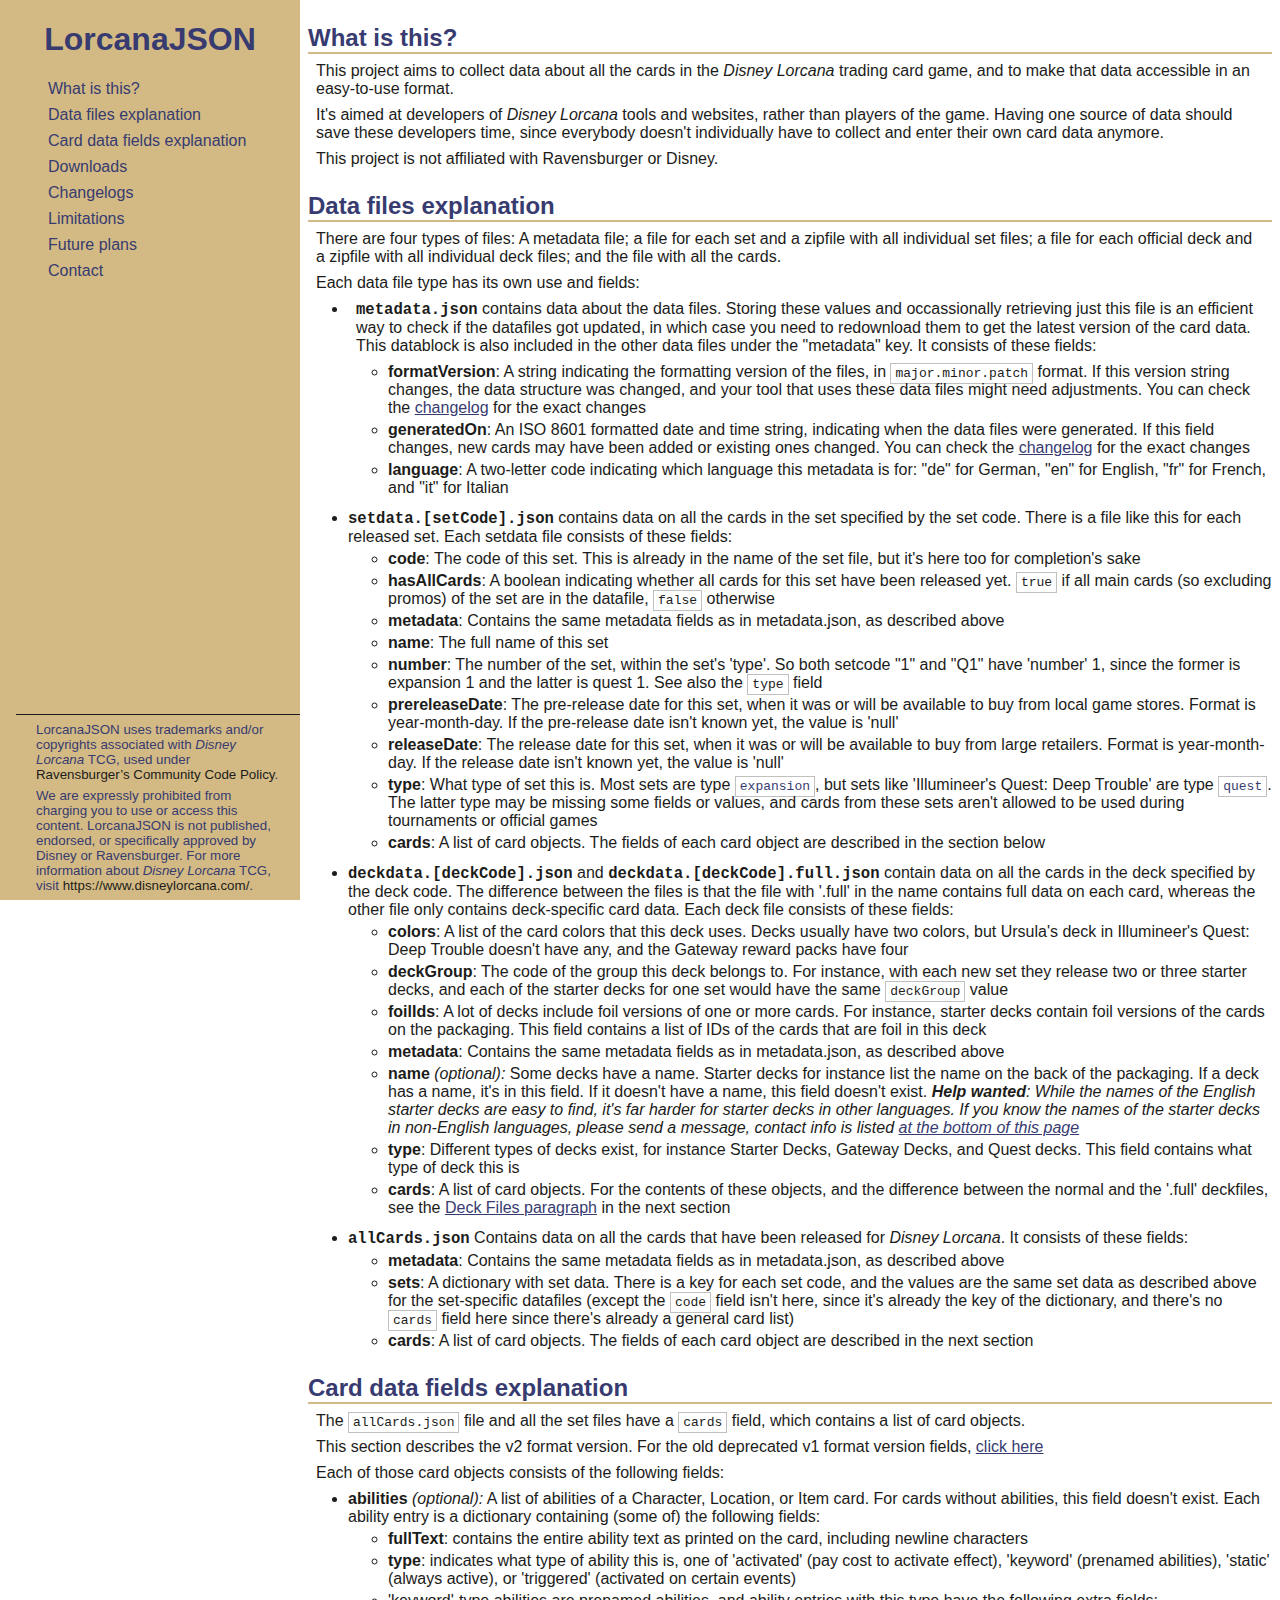
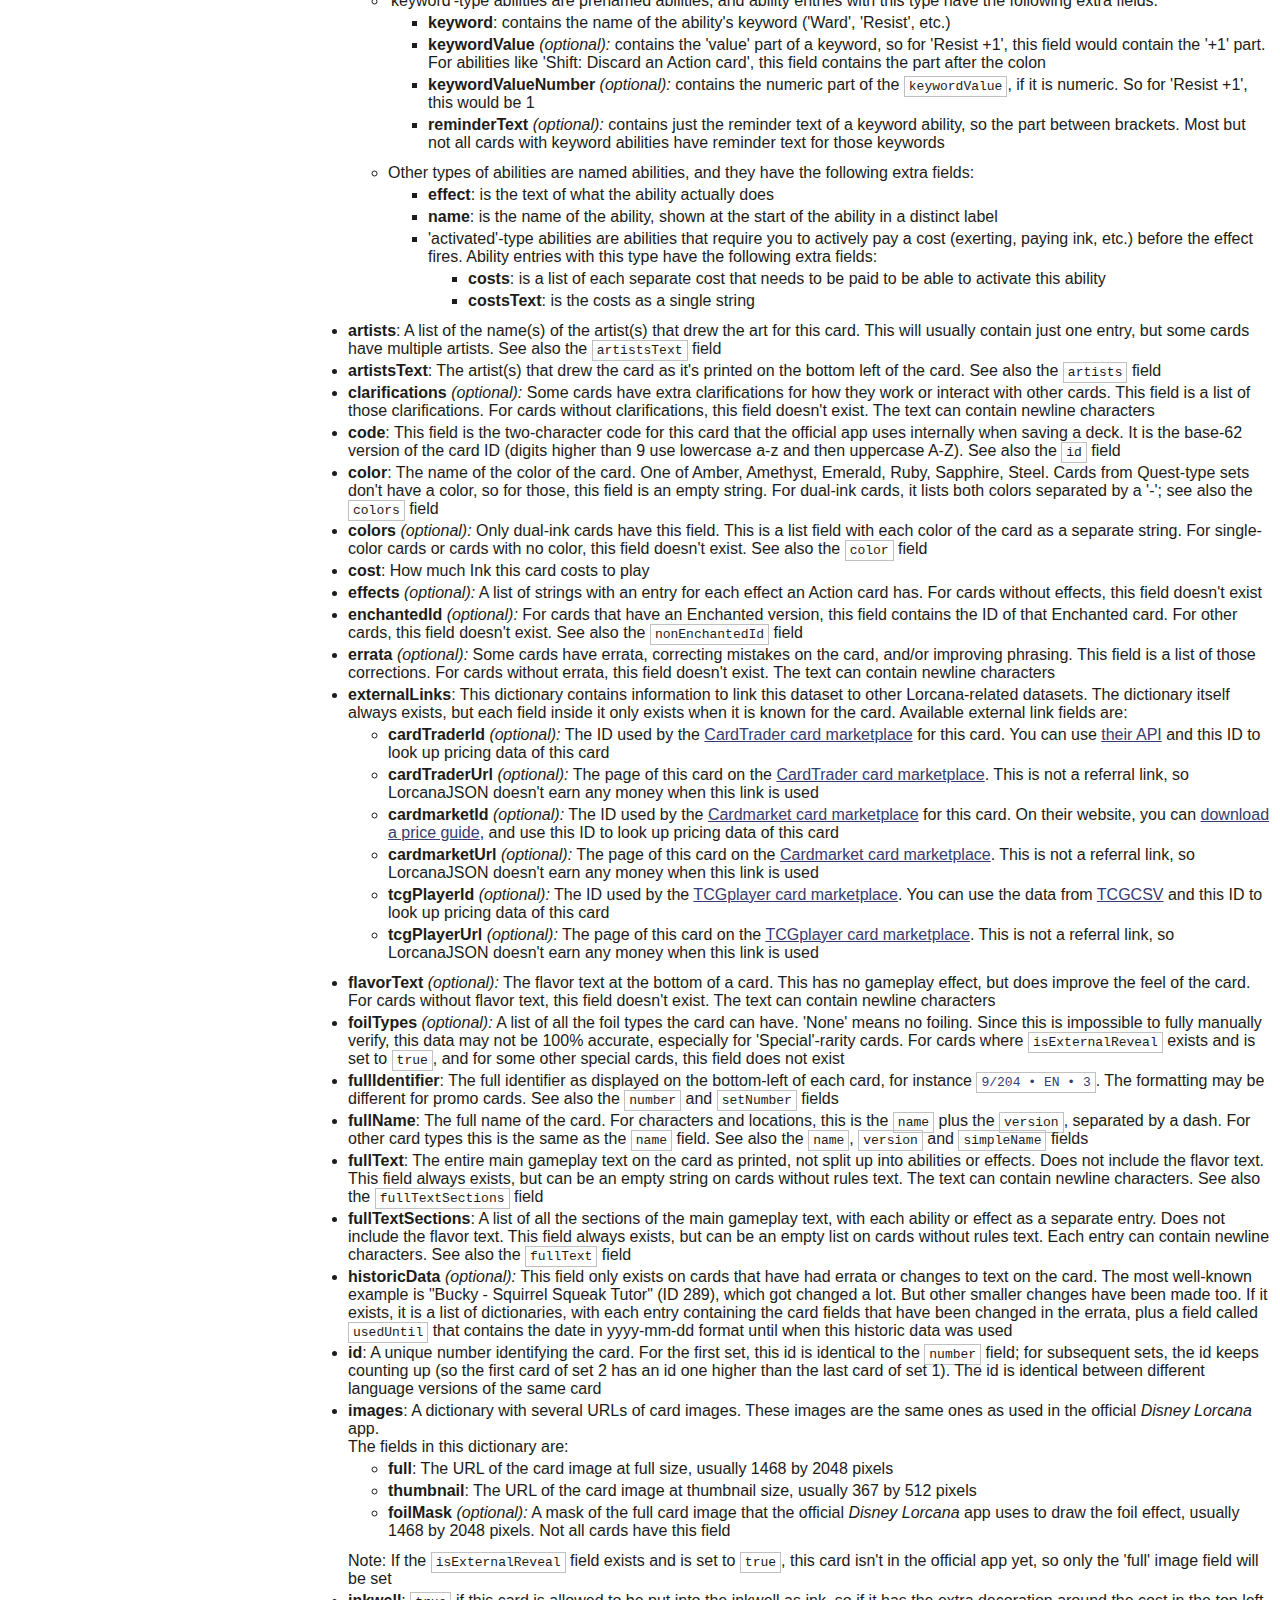
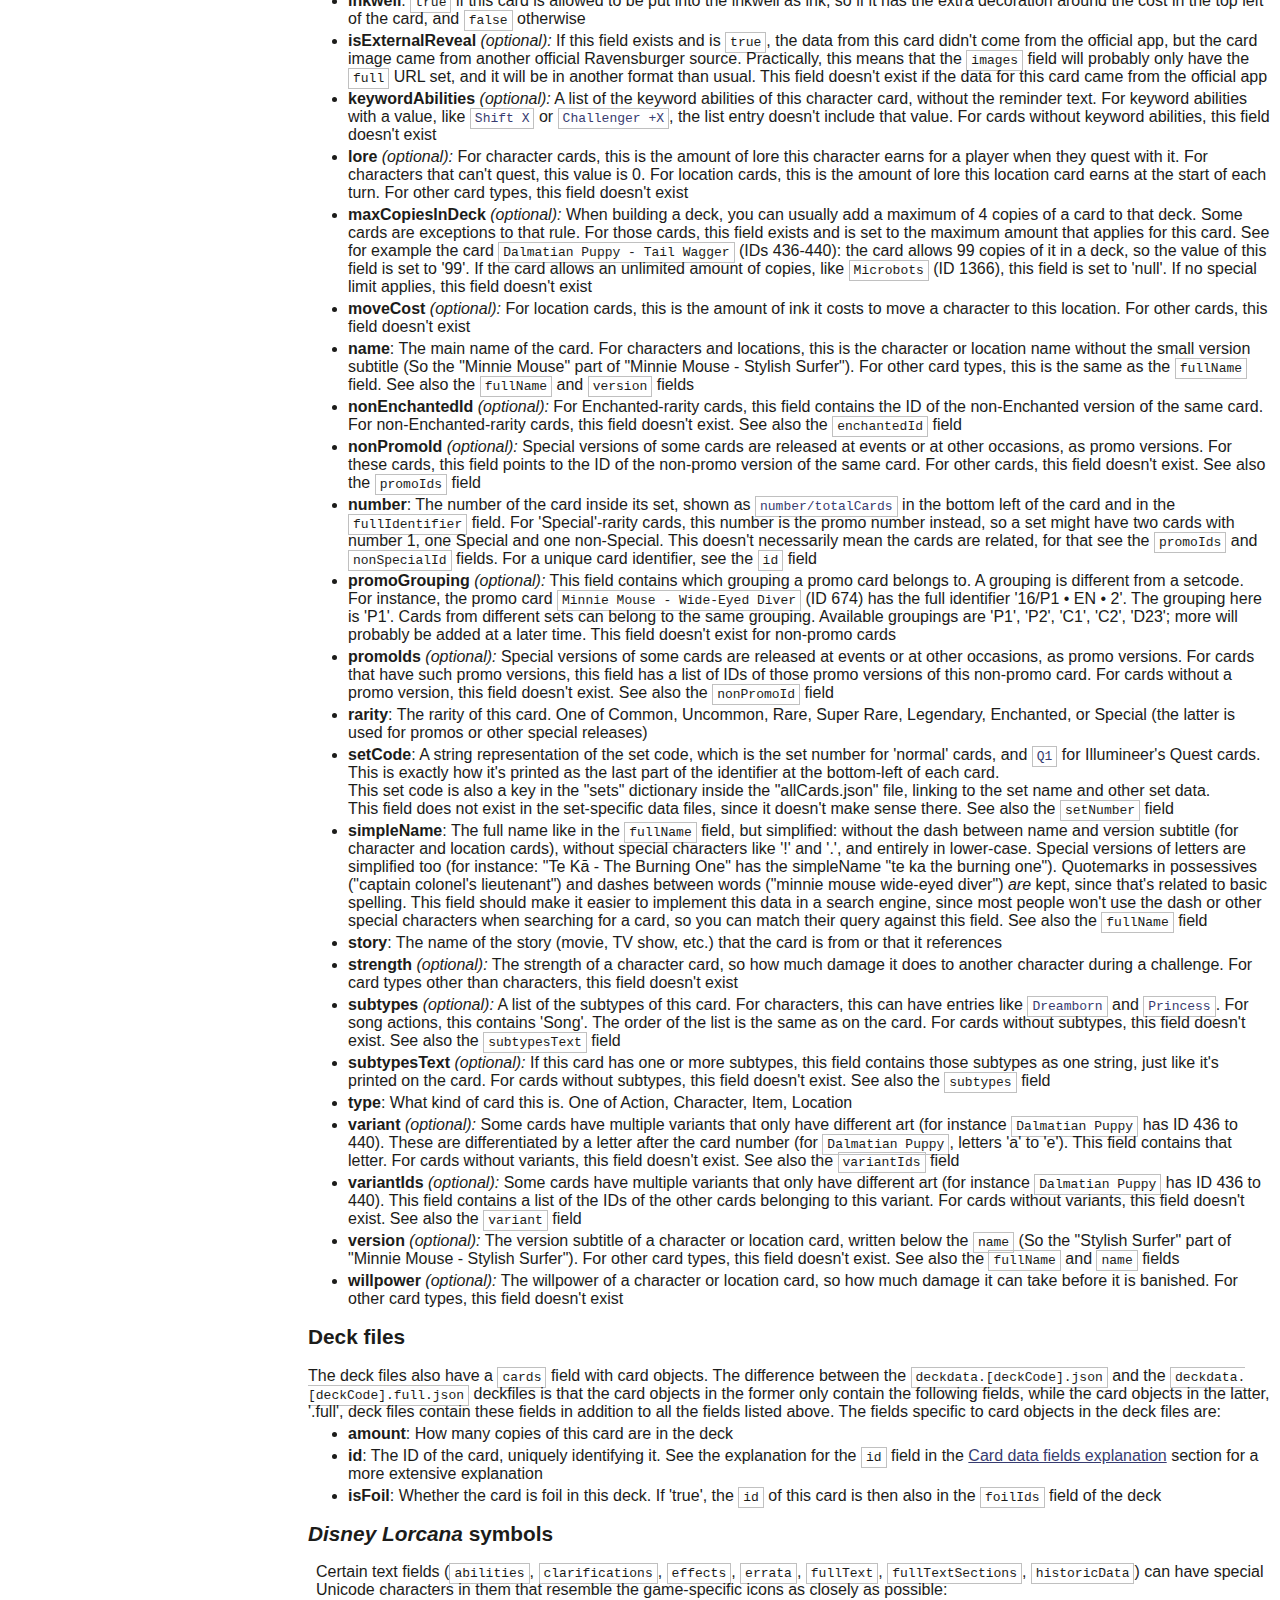
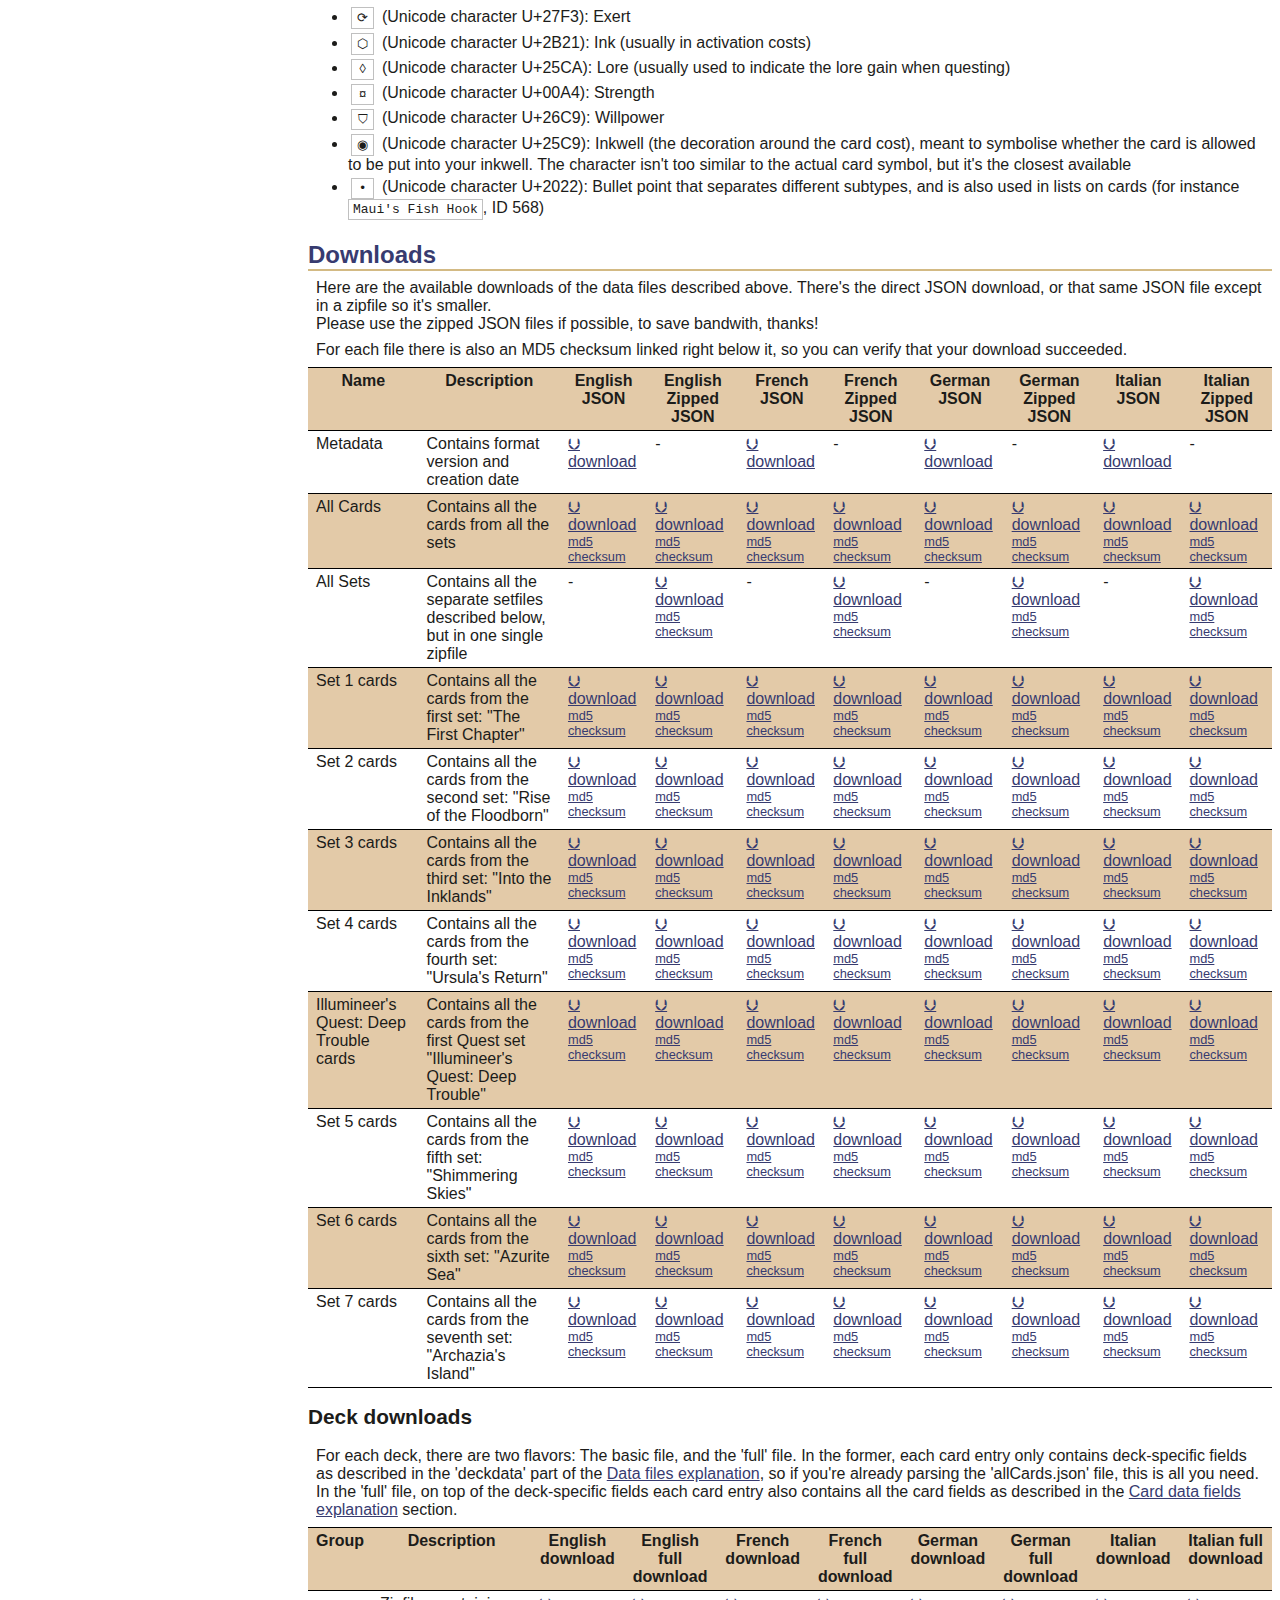
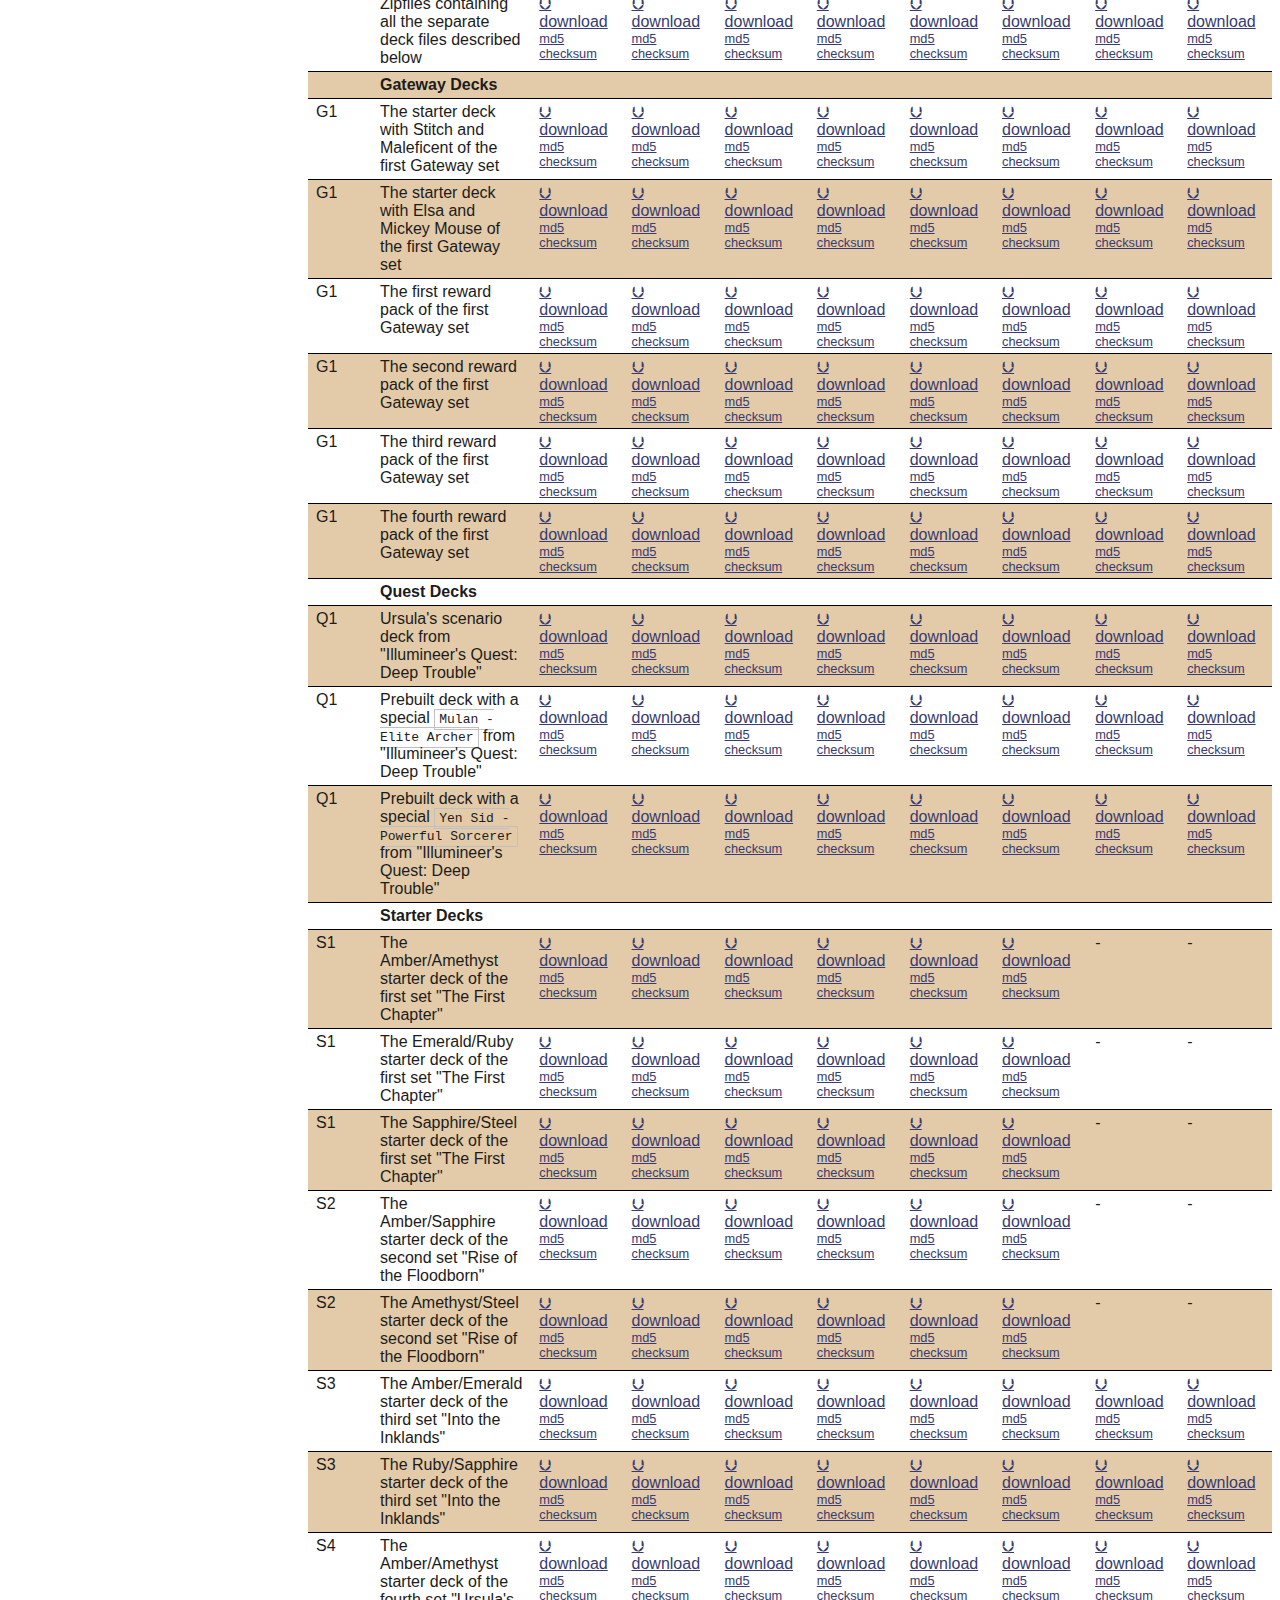
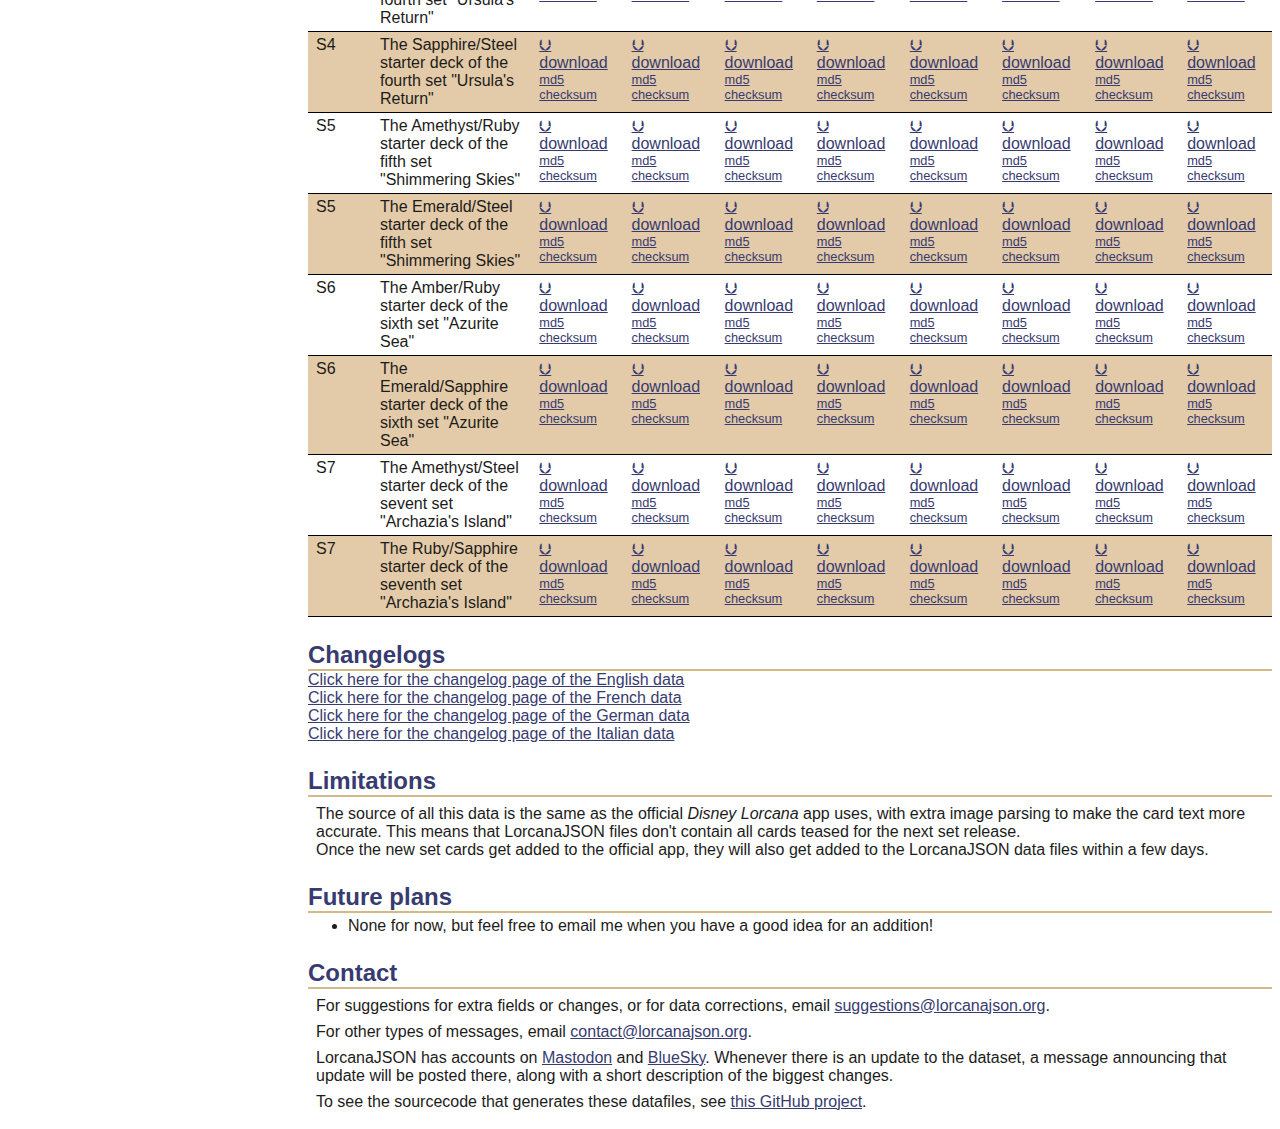
==== commit f2981b35: "List all 4 language codes for 'language' field" ====
--- a/index.html
+++ b/index.html
@@ -87,7 +87,7 @@
                         You can check the <a href="changelog.html">changelog</a> for the exact changes
                     </li>
                     <li><b class="field">language</b>
-                        A two-letter code indicating which language this metadata is for, "en" for English
+                        A two-letter code indicating which language this metadata is for: "de" for German, "en" for English, "fr" for French, and "it" for Italian
                     </li>
                 </ul>
             </li>
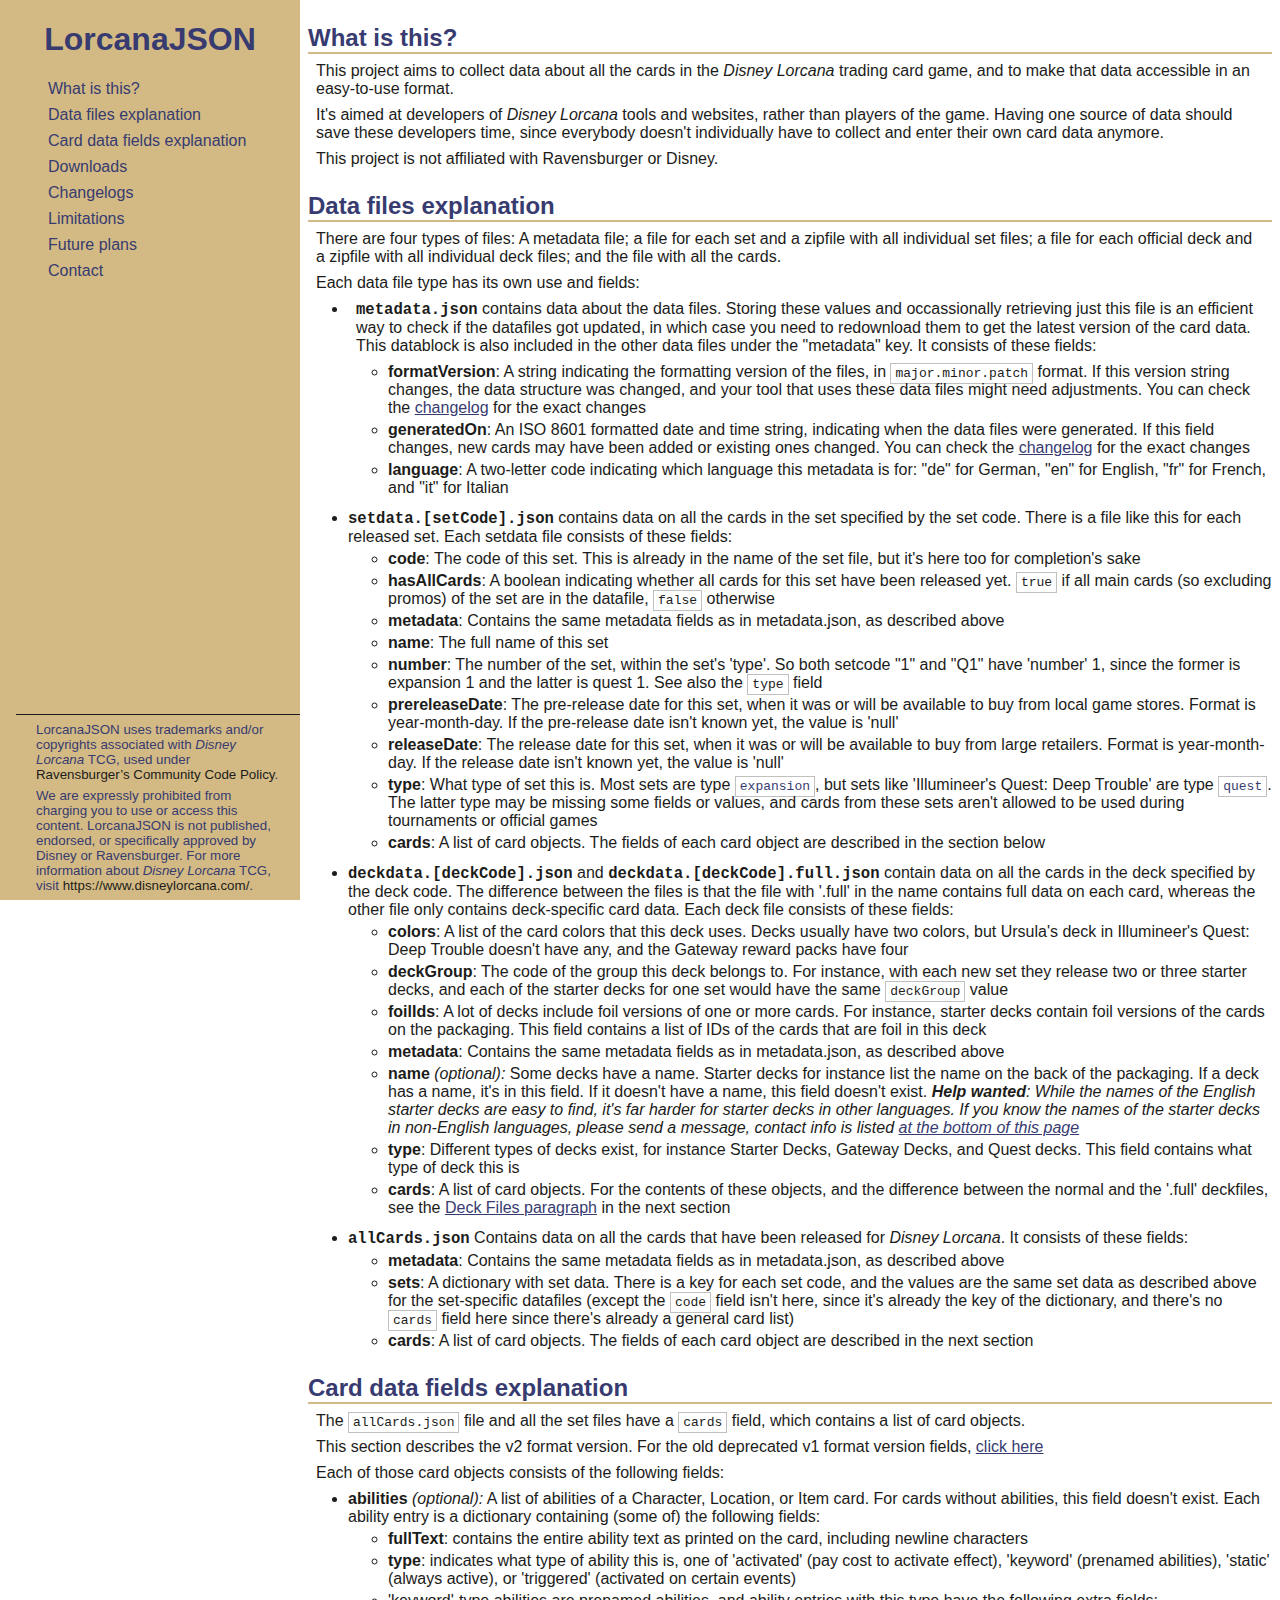
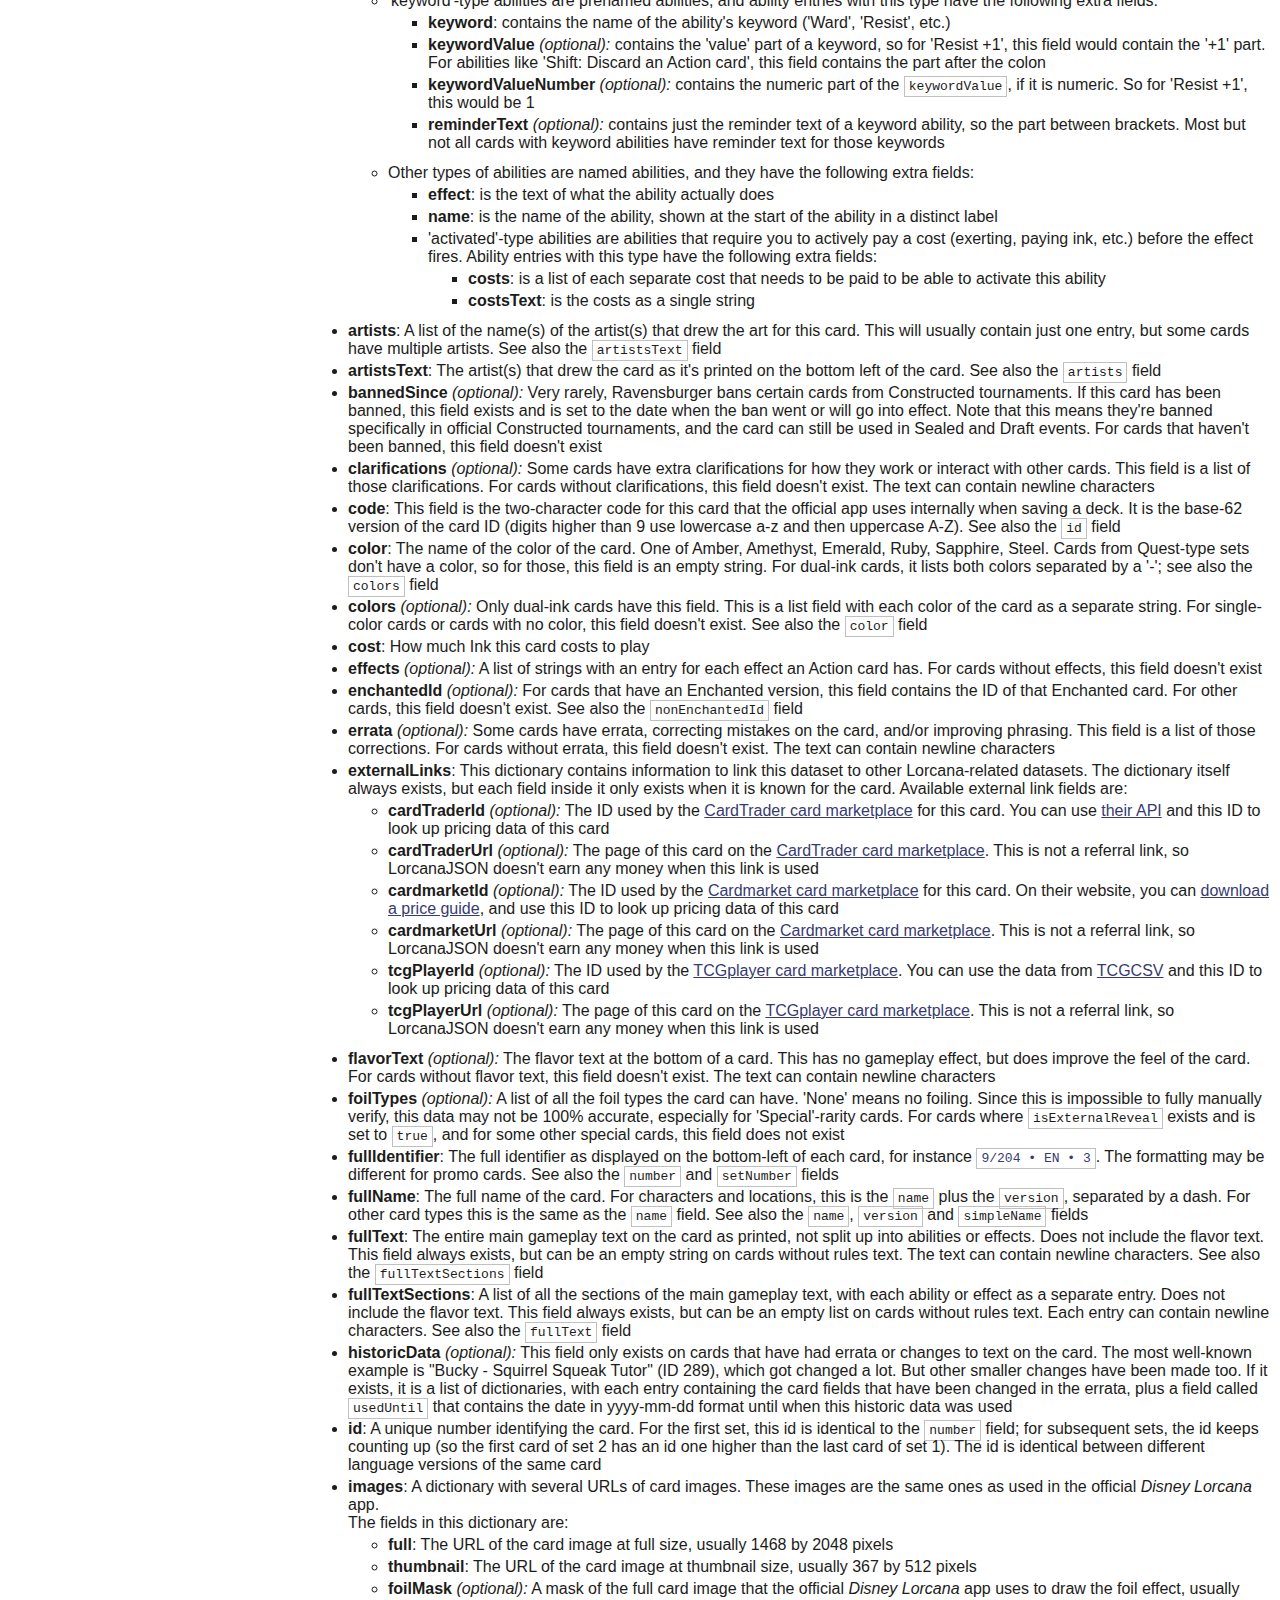
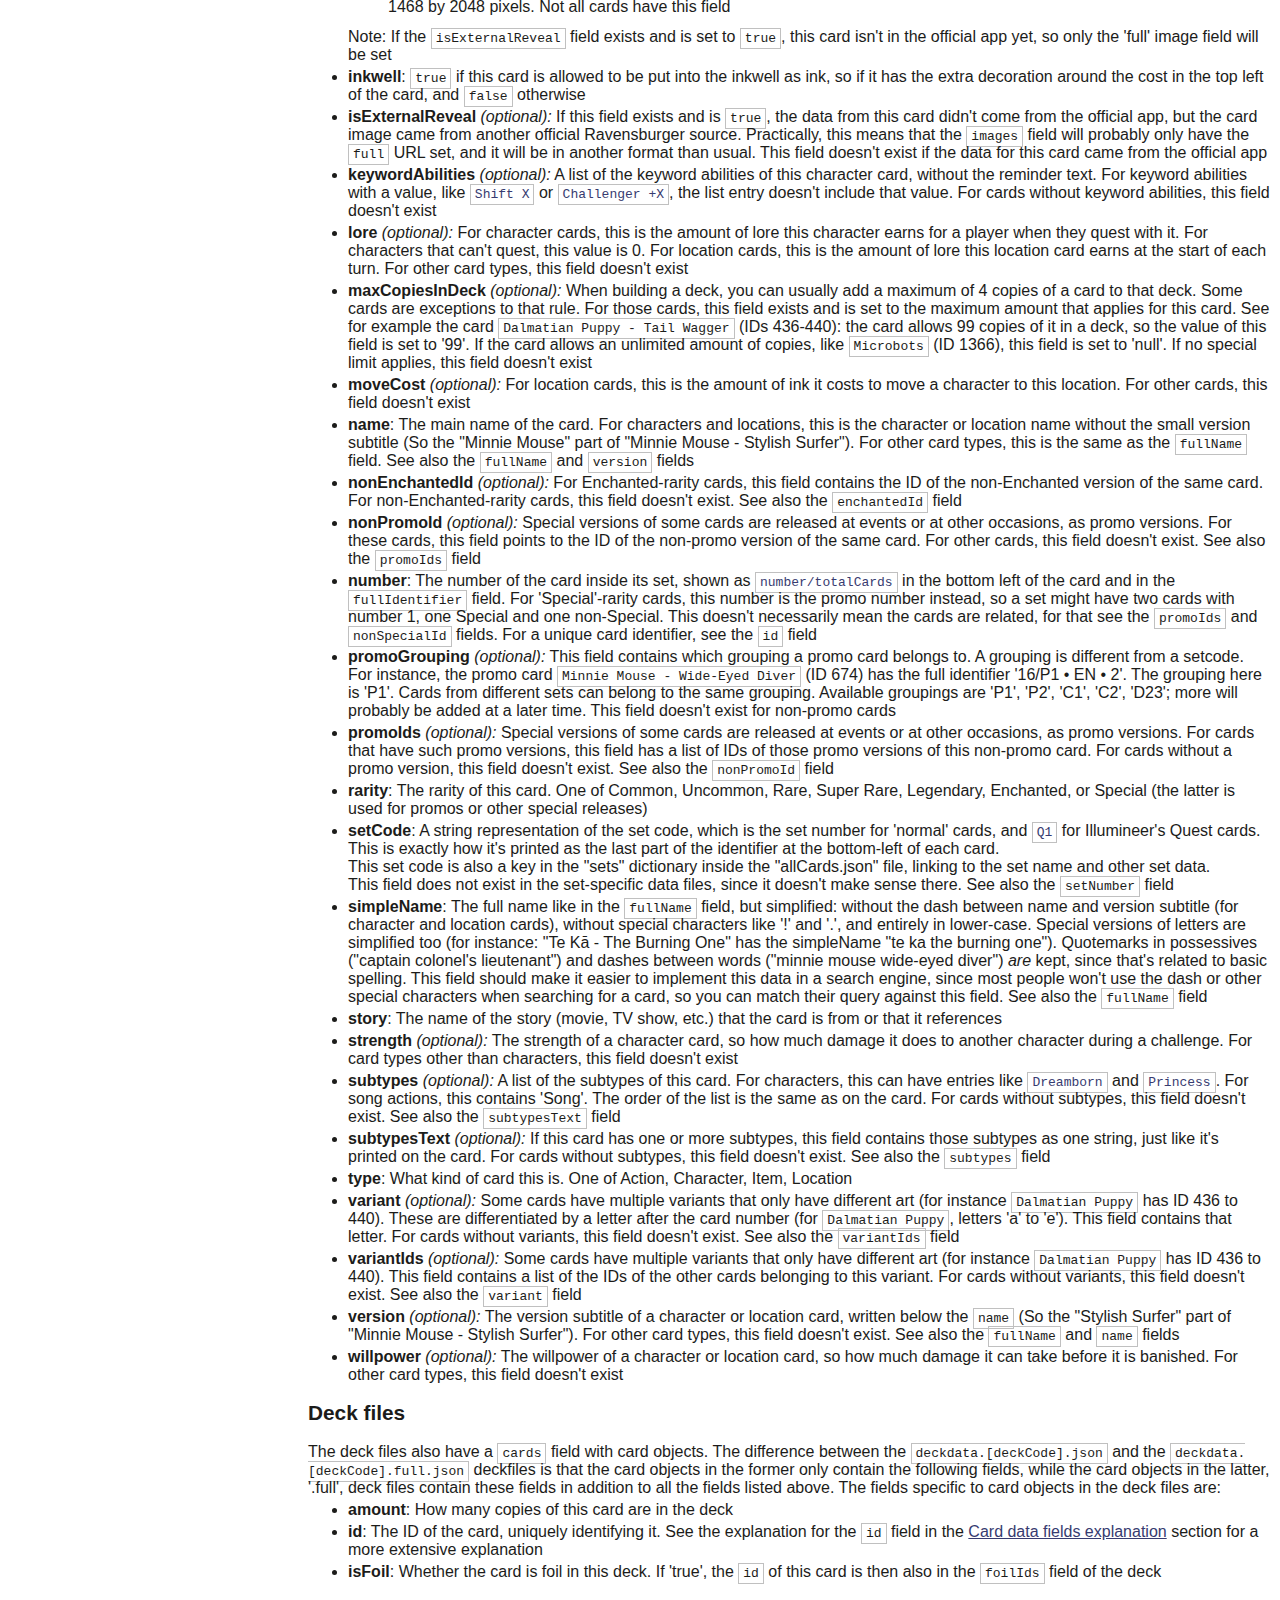
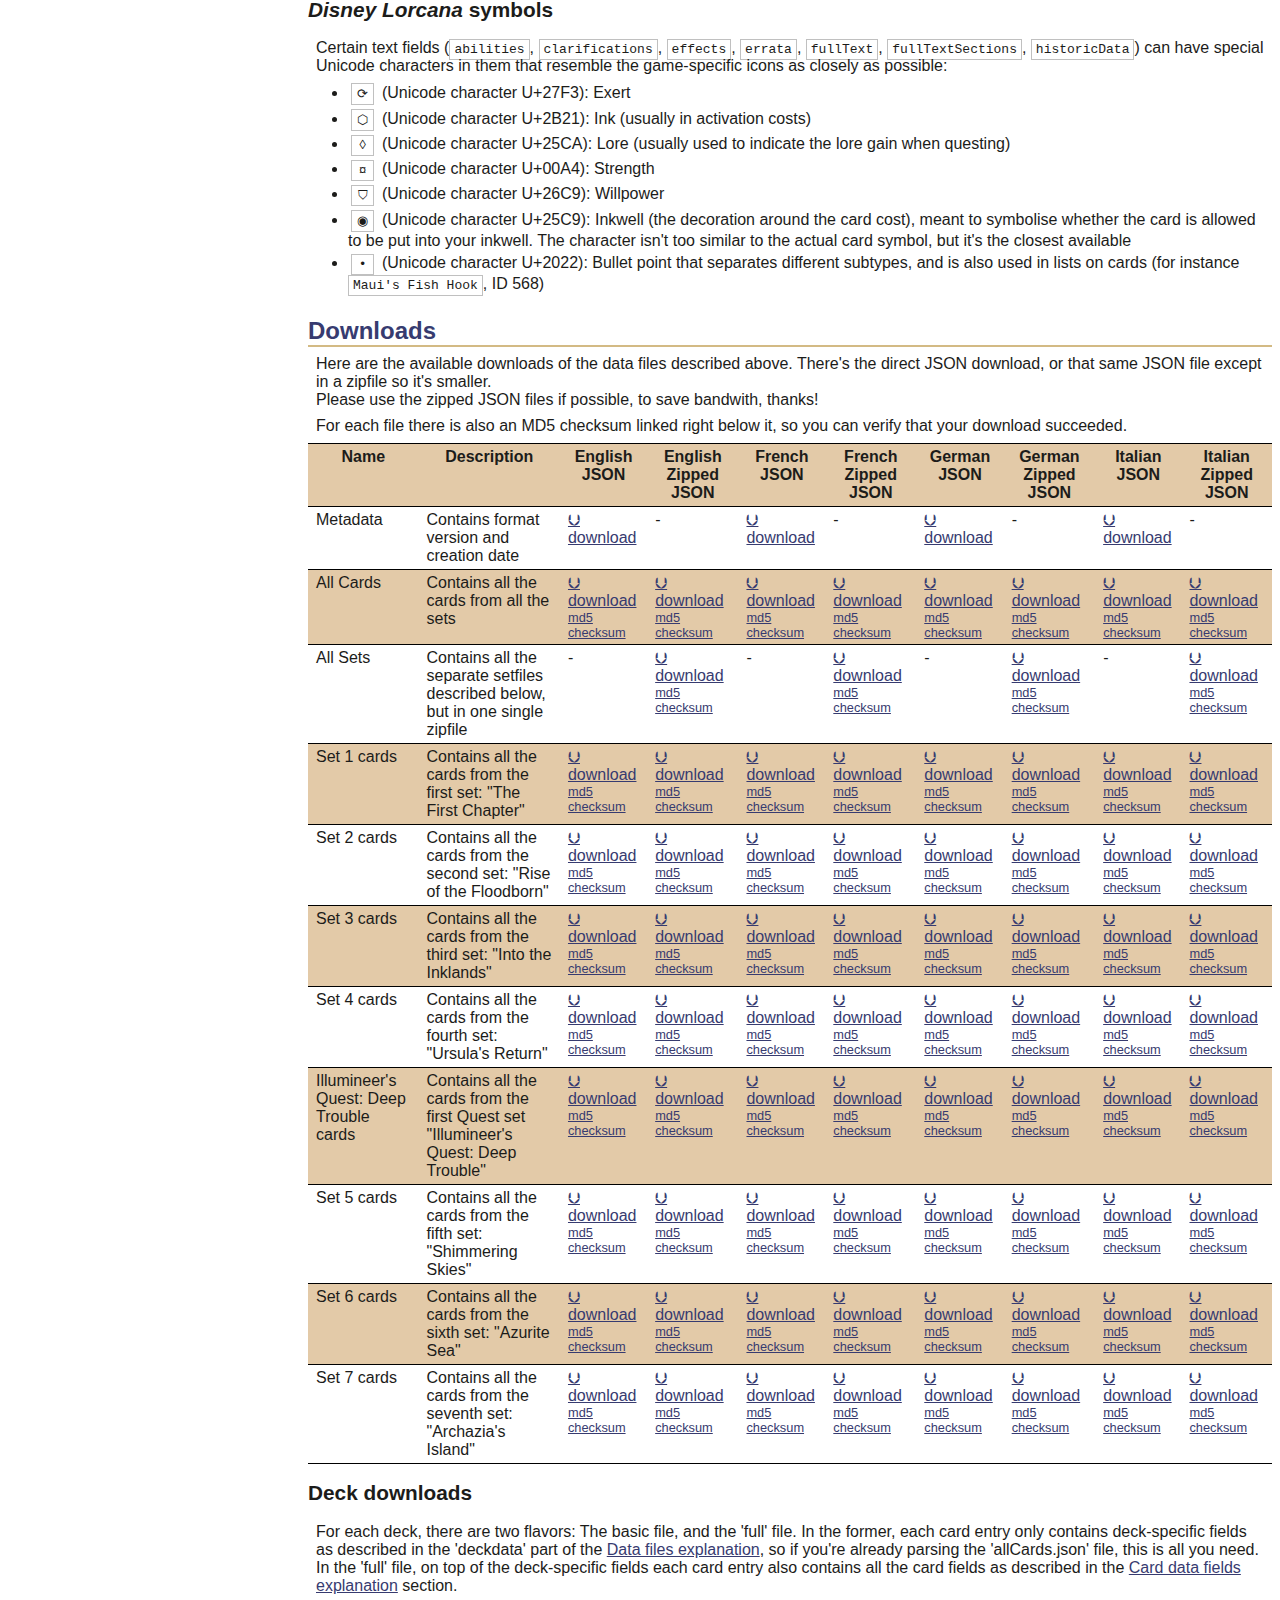
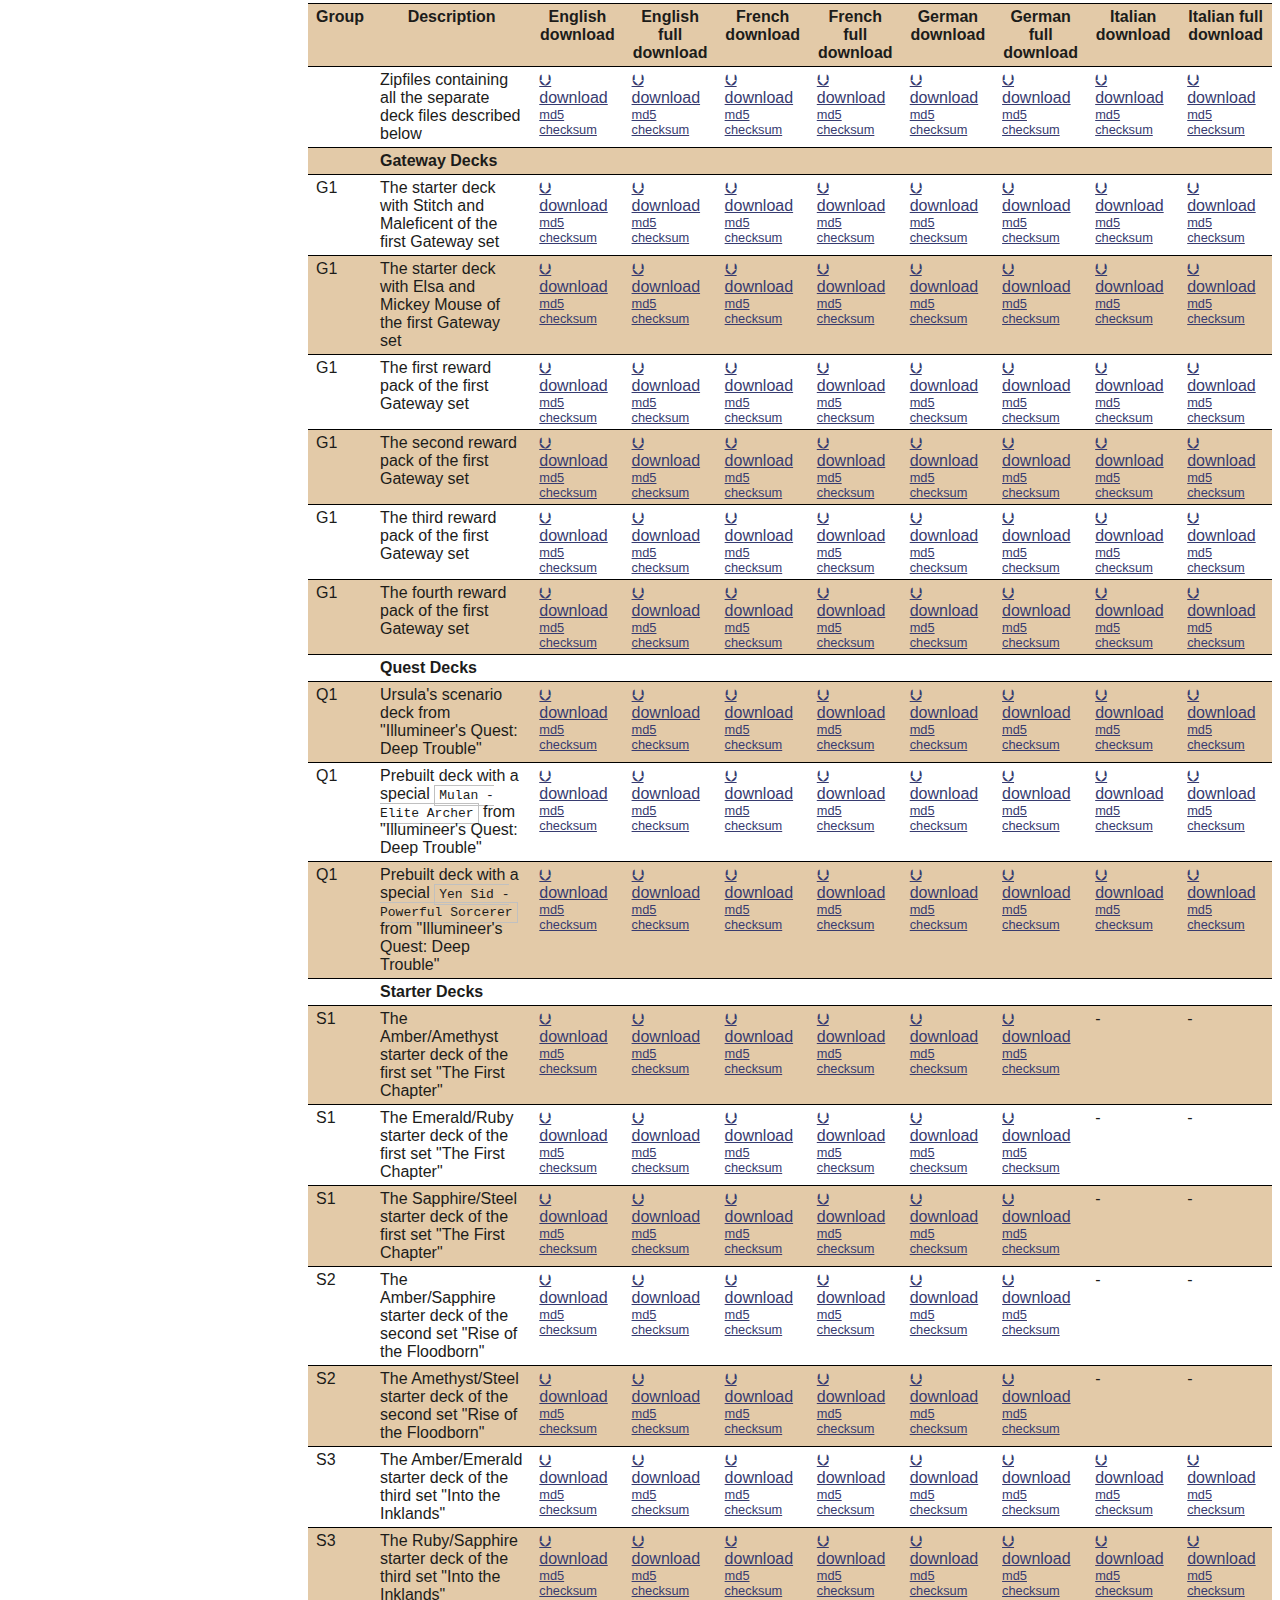
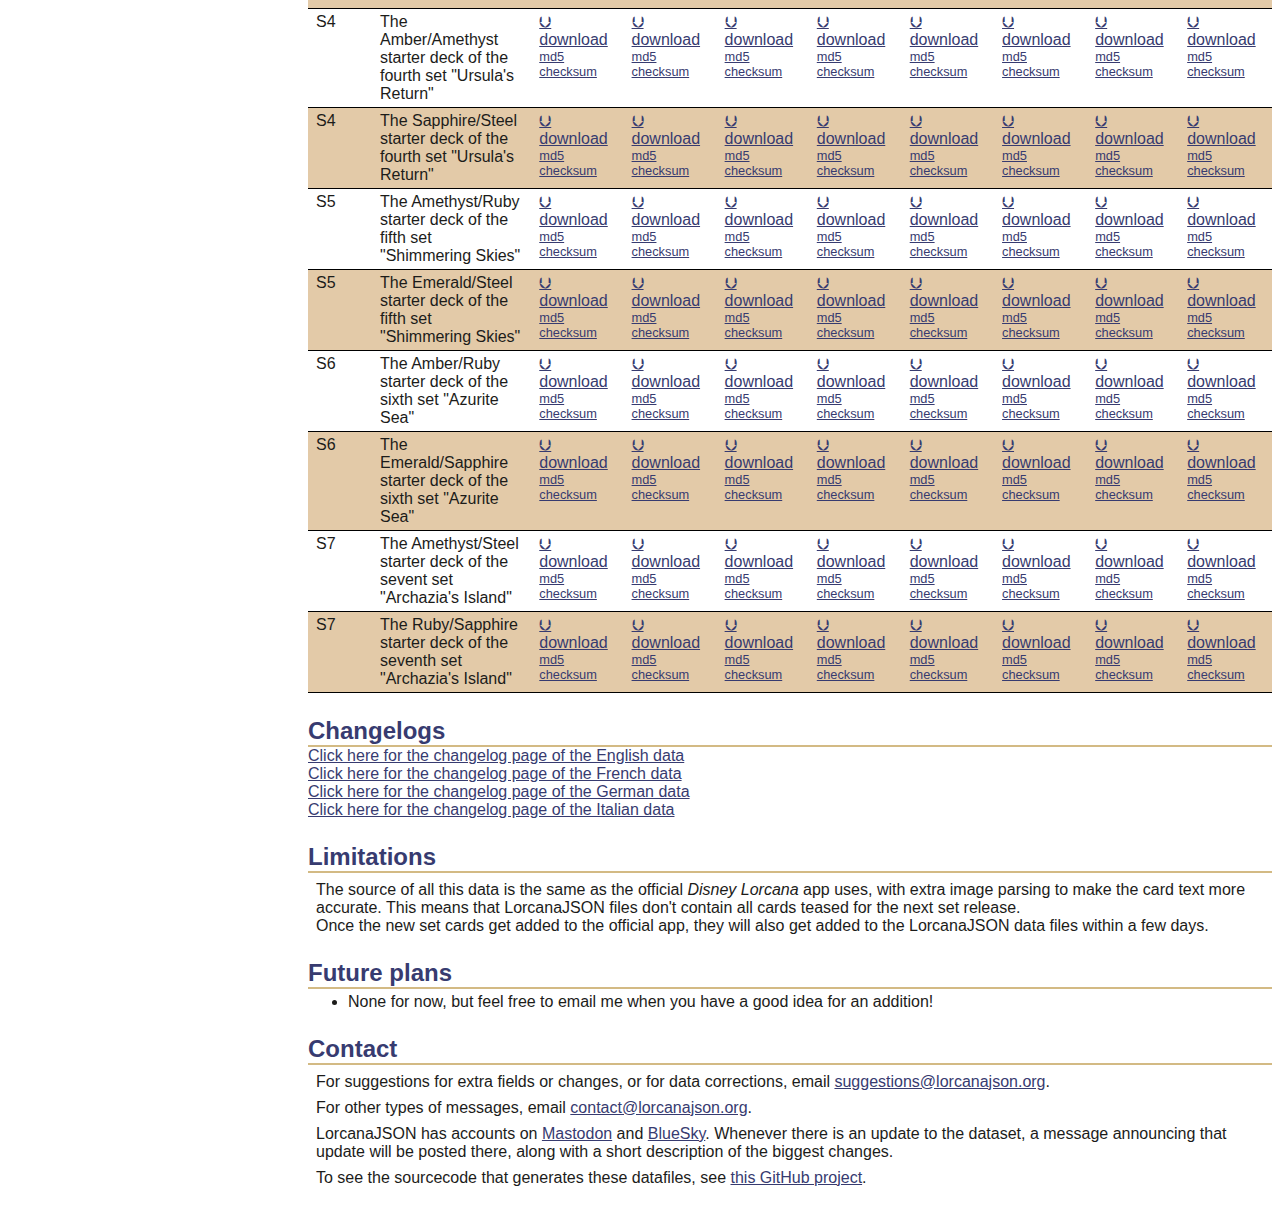
==== commit b84ecdc5: "Add description for field 'bannedSince'" ====
--- a/index.html
+++ b/index.html
@@ -222,6 +222,10 @@
             <li><b class="field">artistsText</b>
                 The artist(s) that drew the card as it's printed on the bottom left of the card. See also the <code class="field ref">artists</code> field
             </li>
+            <li><b class="optional field">bannedSince</b>
+                Very rarely, Ravensburger bans certain cards from Constructed tournaments. If this card has been banned, this field exists and is set to the date when the ban went or will go into effect.
+                Note that this means they're banned specifically in official Constructed tournaments, and the card can still be used in Sealed and Draft events. For cards that haven't been banned, this field doesn't exist
+            </li>
             <li><b class="optional field">clarifications</b>
                 Some cards have extra clarifications for how they work or interact with other cards. This field is a list of those clarifications. For cards without clarifications, this field doesn't exist. The text can contain newline characters
             </li>
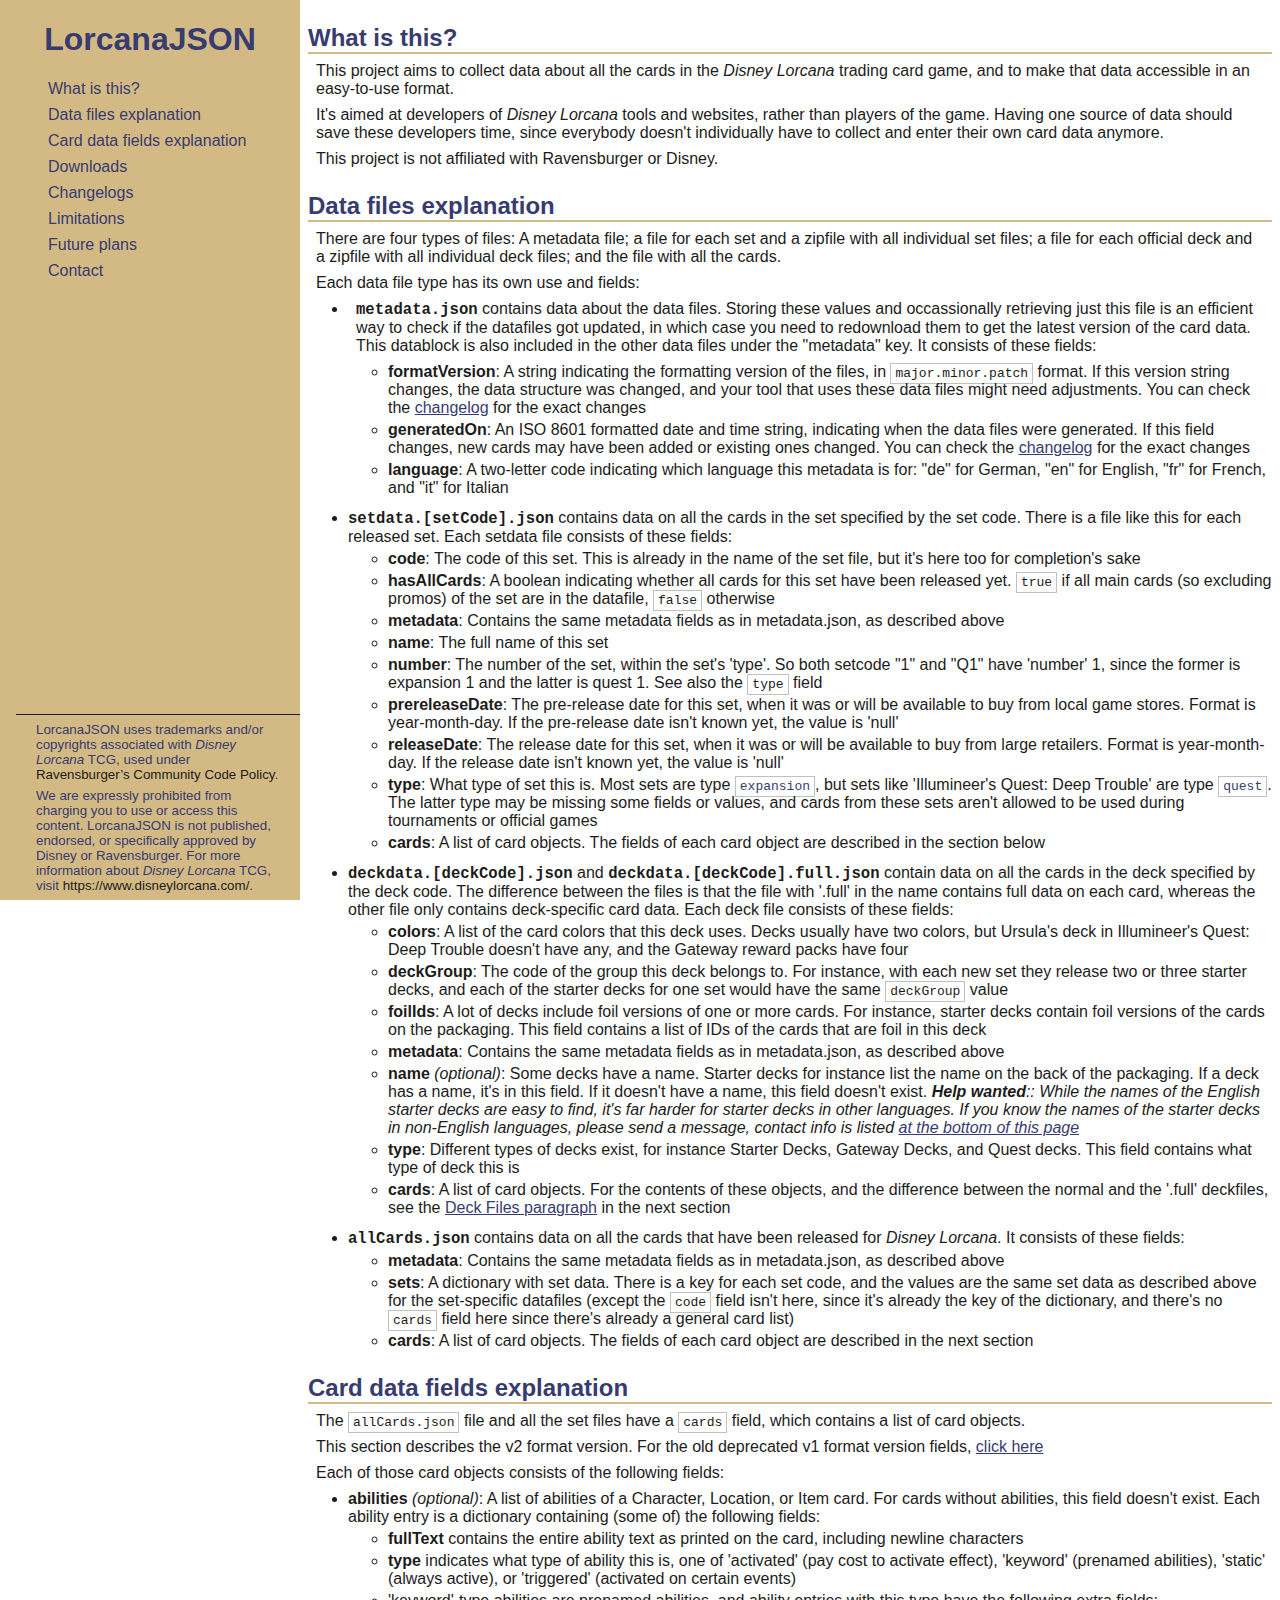
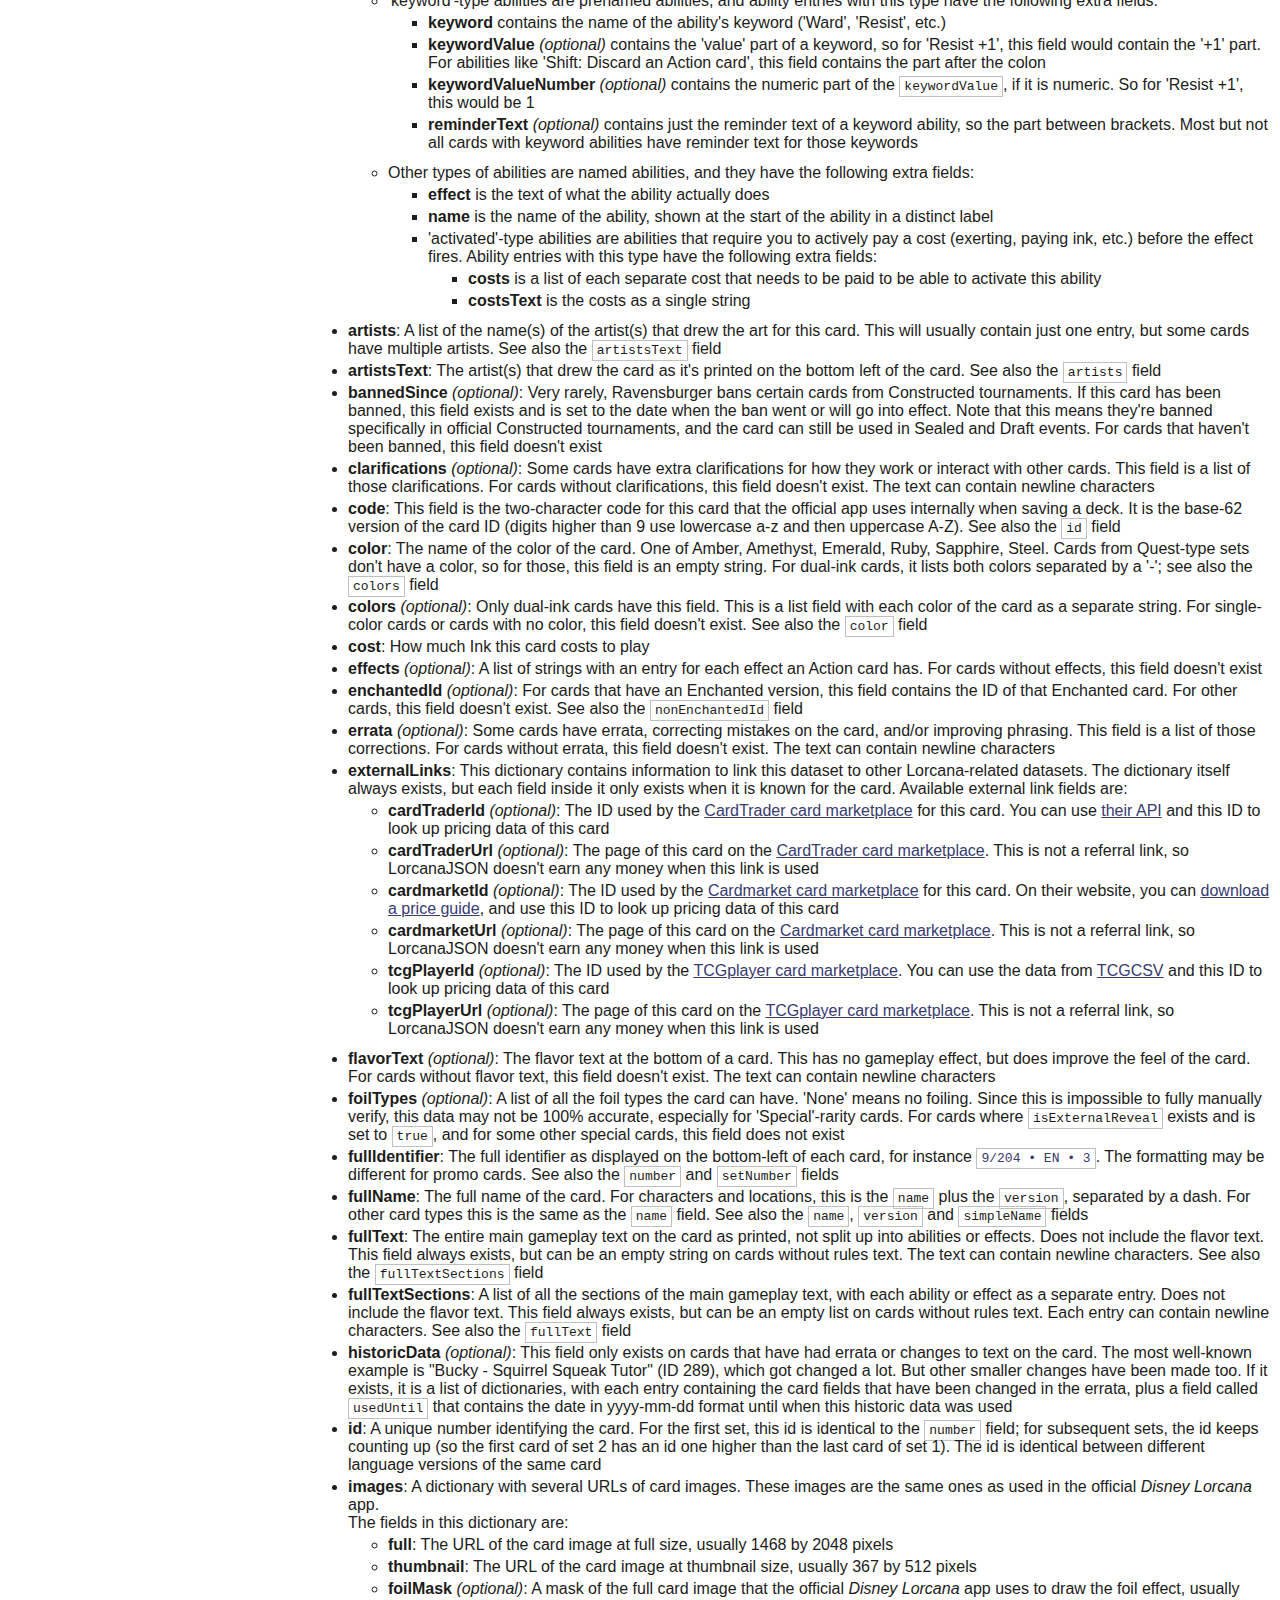
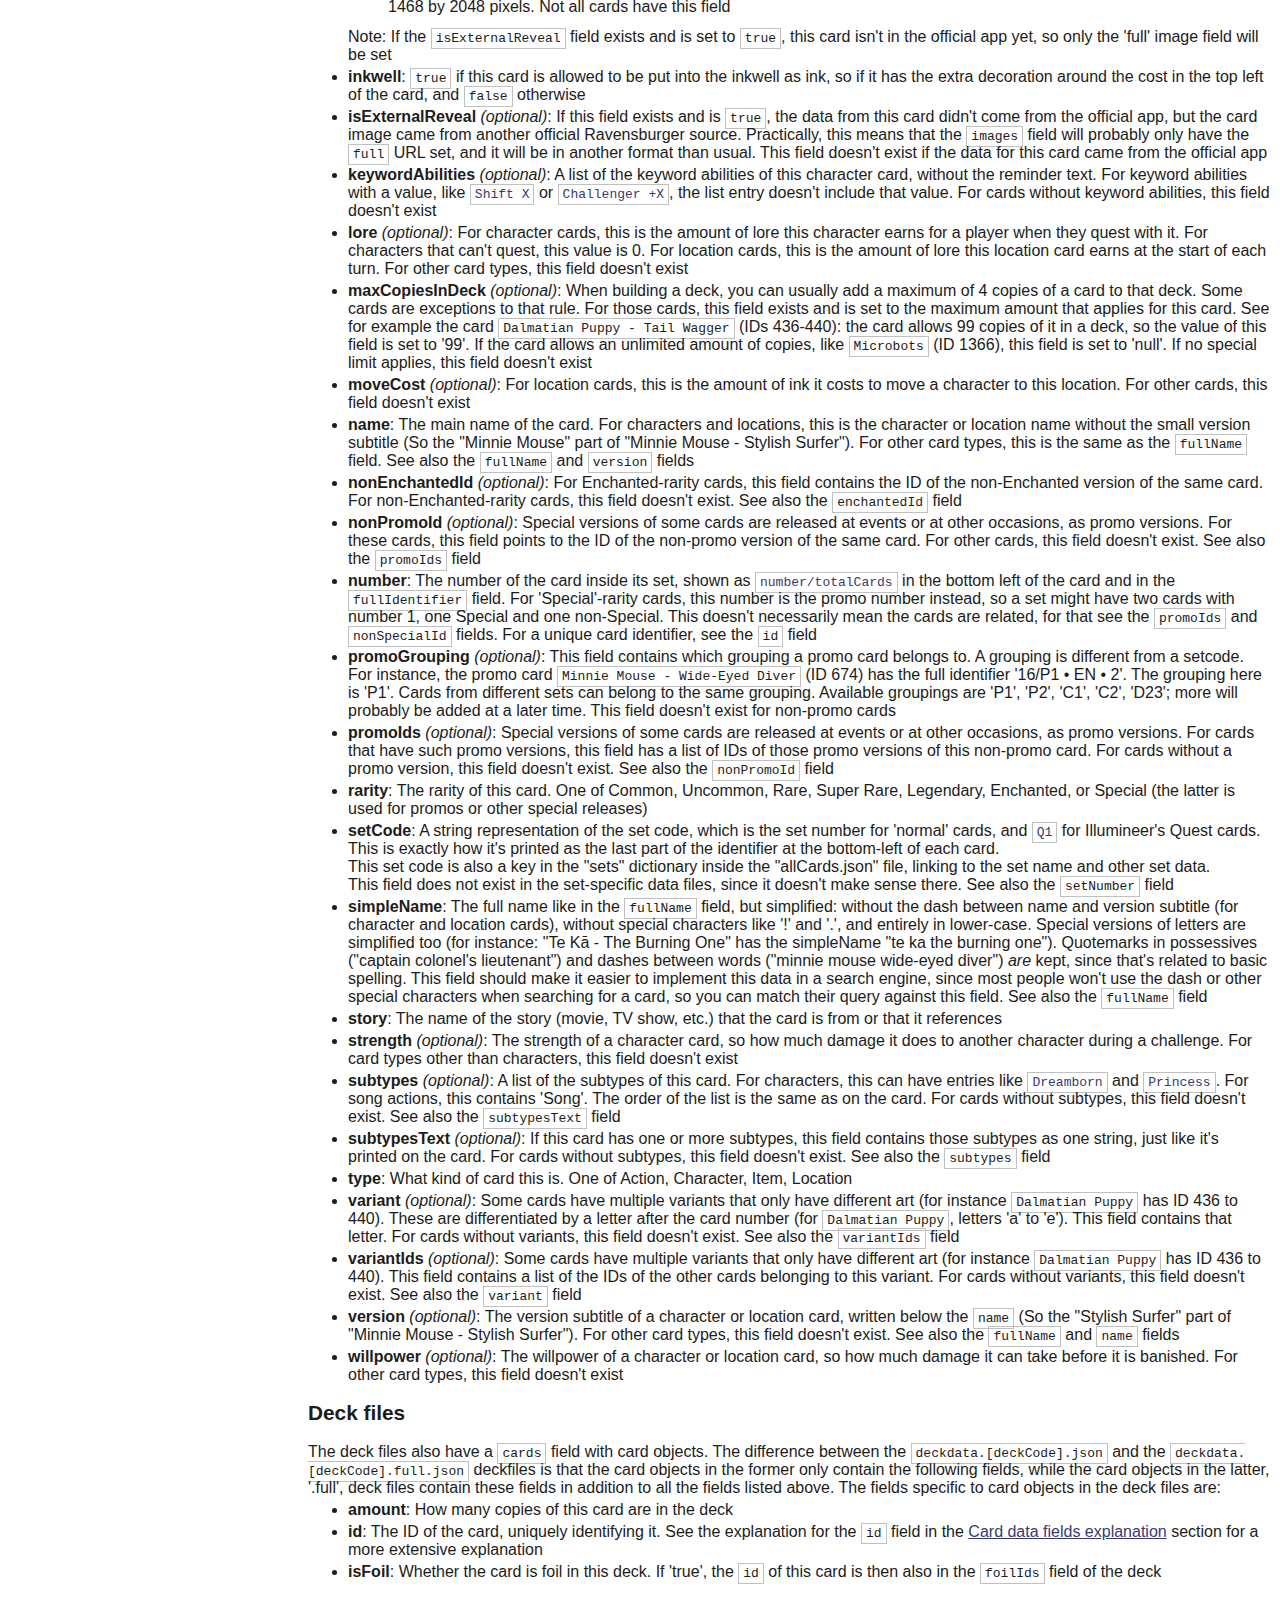
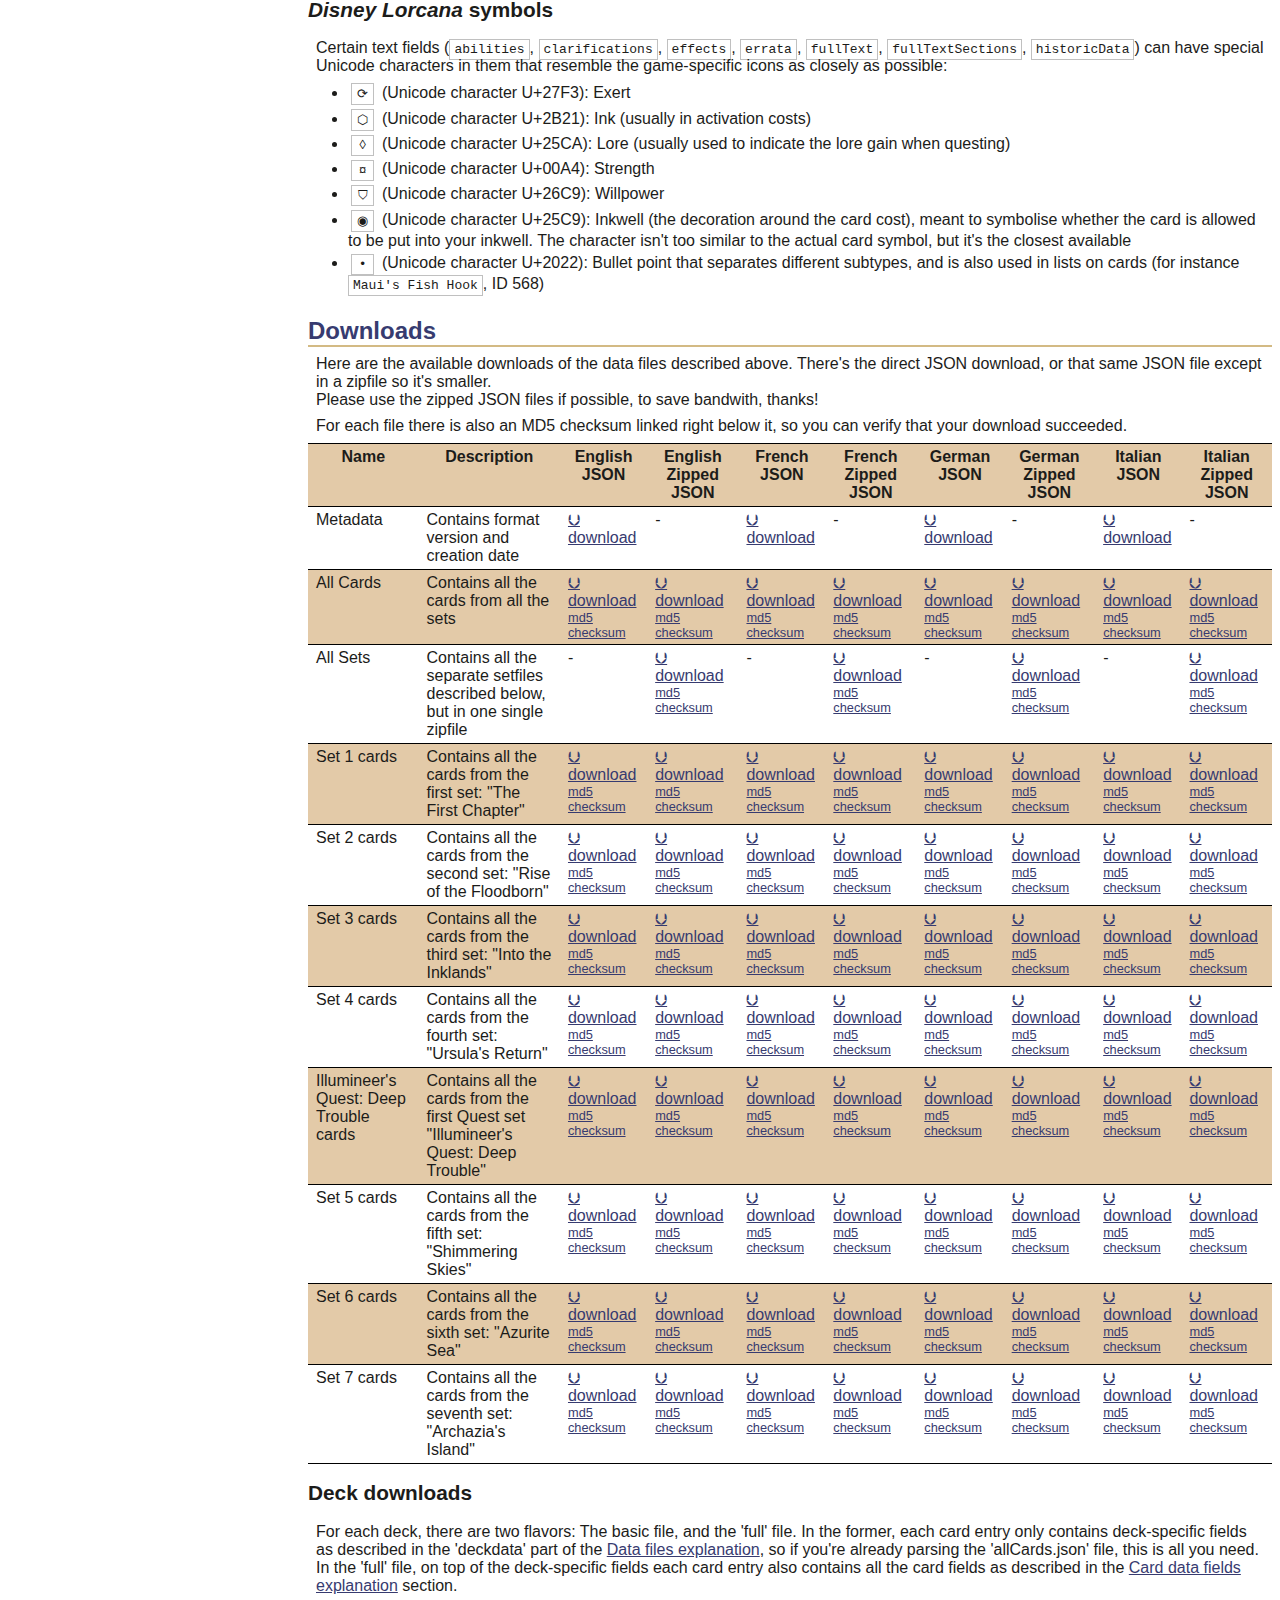
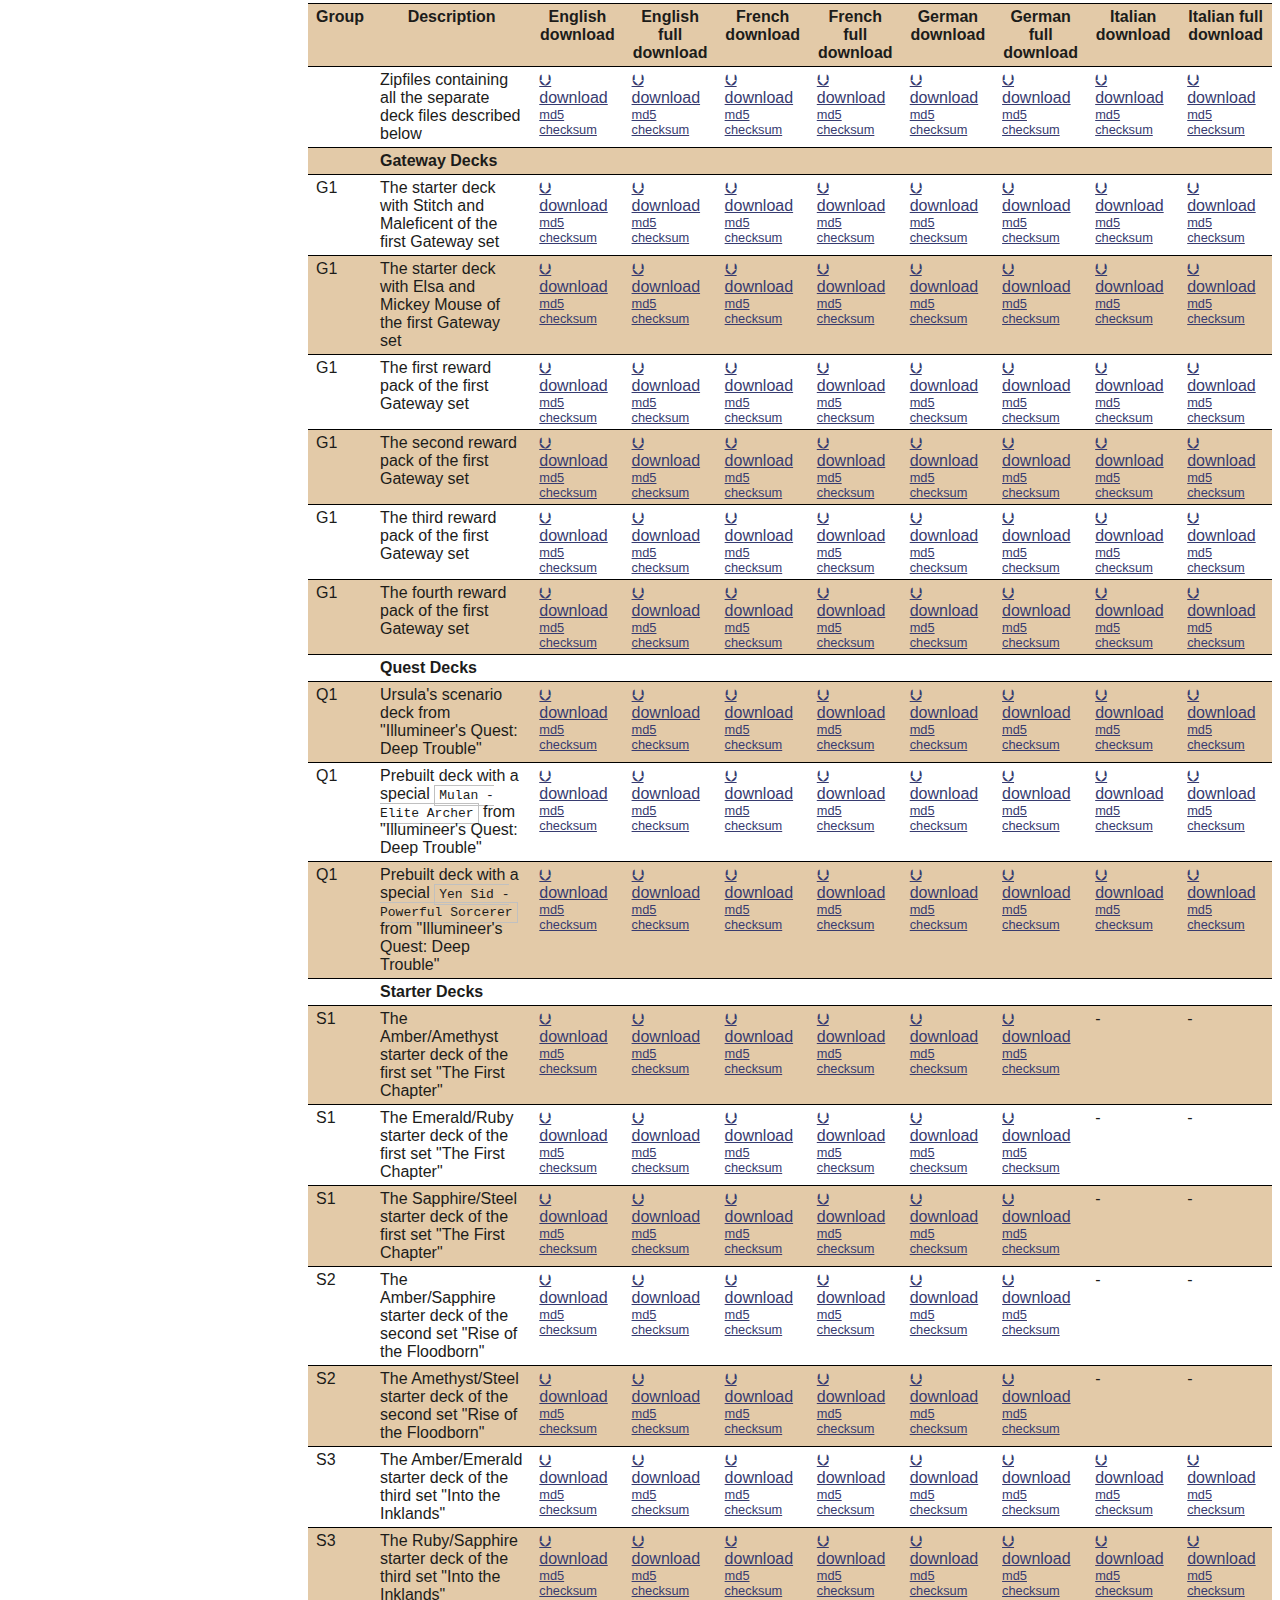
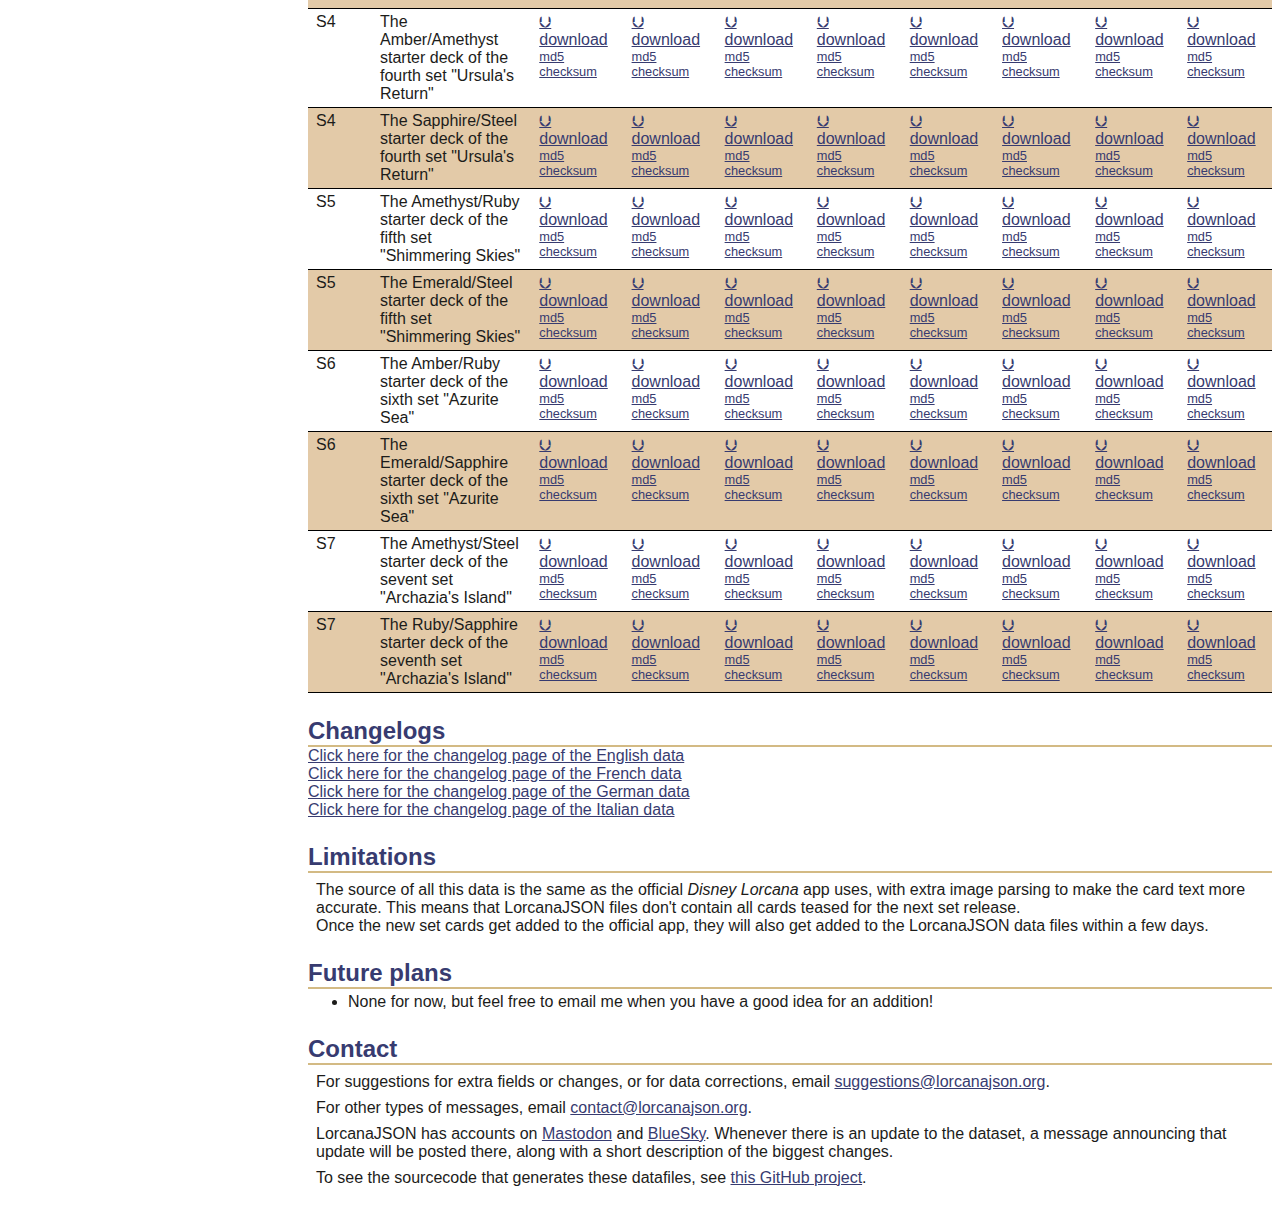
==== commit eb9bc2bf: "Actually type : instead of adding it through CSS" ====
--- a/index.html
+++ b/index.html
@@ -75,18 +75,18 @@
                     these fields:
                 </p>
                 <ul>
-                    <li><b class="field">formatVersion</b>
+                    <li><b class="field">formatVersion</b>:
                         A string indicating the formatting version of the files, in
                         <code class="version">major.minor.patch</code> format. If this version string changes, the
                         data structure was changed, and your tool that uses these data files might need
                         adjustments. You can check the <a href="changelog.html">changelog</a> for the exact changes
                     </li>
-                    <li><b class="field">generatedOn</b>
+                    <li><b class="field">generatedOn</b>:
                         An ISO 8601 formatted date and time string, indicating when the
                         data files were generated. If this field changes, new cards may have been added or existing ones changed.
                         You can check the <a href="changelog.html">changelog</a> for the exact changes
                     </li>
-                    <li><b class="field">language</b>
+                    <li><b class="field">language</b>:
                         A two-letter code indicating which language this metadata is for: "de" for German, "en" for English, "fr" for French, and "it" for Italian
                     </li>
                 </ul>
@@ -95,33 +95,33 @@
                 <b class="filename">setdata.[setCode].json</b> contains data on all the cards in the set specified by
                 the set code. There is a file like this for each released set. Each setdata file consists of these fields:
                 <ul>
-                    <li><b class="field">code</b>
+                    <li><b class="field">code</b>:
                         The code of this set. This is already in the name of the set file, but it's here too for completion's sake
                     </li>
-                     <li><b class="field">hasAllCards</b>
+                    <li><b class="field">hasAllCards</b>:
                         A boolean indicating whether all cards for this set have been released yet.
                         <code class="json-keyword">true</code> if all main cards (so excluding promos) of the set are in the datafile,
                         <code class="json-keyword">false</code> otherwise
                     </li>
-                    <li><b class="field">metadata</b>
+                    <li><b class="field">metadata</b>:
                         Contains the same metadata fields as in metadata.json, as described above
                     </li>
-                    <li><b class="field">name</b>
+                    <li><b class="field">name</b>:
                         The full name of this set
                     </li>
-                   <li><b class="field">number</b>
+                   <li><b class="field">number</b>:
                         The number of the set, within the set's 'type'. So both setcode "1" and "Q1" have 'number' 1, since the former is expansion 1 and the latter is quest 1. See also the <code class="field ref">type</code> field
                     </li>
-                     <li><b class="field">prereleaseDate</b>
+                     <li><b class="field">prereleaseDate</b>:
                         The pre-release date for this set, when it was or will be available to buy from local game stores. Format is year-month-day. If the pre-release date isn't known yet, the value is 'null'
                     </li>
-                    <li><b class="field">releaseDate</b>
+                    <li><b class="field">releaseDate</b>:
                         The release date for this set, when it was or will be available to buy from large retailers. Format is year-month-day. If the release date isn't known yet, the value is 'null'
                     </li>
-                    <li><b class="field">type</b>
+                    <li><b class="field">type</b>:
                         What type of set this is. Most sets are type <code class="on-card">expansion</code>, but sets like 'Illumineer's Quest: Deep Trouble' are type <code class="on-card">quest</code>. The latter type may be missing some fields or values, and cards from these sets aren't allowed to be used during tournaments or official games
                     </li>
-                    <li><b class="field">cards</b>
+                    <li><b class="field">cards</b>:
                         A list of card objects. The fields of each card object are described in the section below
                     </li>
                 </ul>
@@ -130,42 +130,42 @@
                 <b class="filename">deckdata.[deckCode].json</b> and <b class="filename">deckdata.[deckCode].full.json</b> contain data on all the cards in the deck specified by
                 the deck code. The difference between the files is that the file with '.full' in the name contains full data on each card, whereas the other file only contains deck-specific card data. Each deck file consists of these fields:
                 <ul>
-                    <li><b class="field">colors</b>
+                    <li><b class="field">colors</b>:
                         A list of the card colors that this deck uses. Decks usually have two colors, but Ursula's deck in Illumineer's Quest: Deep Trouble doesn't have any, and the Gateway reward packs have four
                     </li>
-                    <li><b class="field">deckGroup</b>
+                    <li><b class="field">deckGroup</b>:
                         The code of the group this deck belongs to. For instance, with each new set they release two or three starter decks, and each of the starter decks for one set would have the same <code class="field">deckGroup</code> value
                     </li>
-                    <li><b class="field">foilIds</b>
+                    <li><b class="field">foilIds</b>:
                         A lot of decks include foil versions of one or more cards. For instance, starter decks contain foil versions of the cards on the packaging. This field contains a list of IDs of the cards that are foil in this deck
                     </li>
-                    <li><b class="field">metadata</b>
+                    <li><b class="field">metadata</b>:
                         Contains the same metadata fields as in metadata.json, as described above
                     </li>
-                    <li><b class="optional field">name</b>
+                    <li><b class="optional field">name</b>:
                         Some decks have a name. Starter decks for instance list the name on the back of the packaging. If a deck has a name, it's in this field. If it doesn't have a name, this field doesn't exist.
-                        <i><b>Help wanted</b>: While the names of the English starter decks are easy to find, it's far harder for starter decks in other languages. If you know the names of the starter decks in non-English languages, please send a message, contact info is listed <a href="#contact">at the bottom of this page</a></i>
-                    </li>
-                    <li><b class="field">type</b>
+                        <i><b>Help wanted</b>:: While the names of the English starter decks are easy to find, it's far harder for starter decks in other languages. If you know the names of the starter decks in non-English languages, please send a message, contact info is listed <a href="#contact">at the bottom of this page</a></i>
+                    </li>
+                    <li><b class="field">type</b>:
                         Different types of decks exist, for instance Starter Decks, Gateway Decks, and Quest decks. This field contains what type of deck this is
                     </li>
-                    <li><b class="field">cards</b>
+                    <li><b class="field">cards</b>:
                         A list of card objects. For the contents of these objects, and the difference between the normal and the '.full' deckfiles, see the <a href="#field-explanation-decks">Deck Files paragraph</a> in the next section
                     </li>
                 </ul>
             </li>
             <li><b class="filename">allCards.json</b>
-                Contains data on all the cards that have been released for
+                contains data on all the cards that have been released for
                 <span class="lorcana">Disney Lorcana</span>. It consists of these fields:
                 <ul>
-                    <li><b class="field">metadata</b>
+                    <li><b class="field">metadata</b>:
                         Contains the same metadata fields as in metadata.json, as described above
                     </li>
-                    <li><b class="field">sets</b>
+                    <li><b class="field">sets</b>:
                         A dictionary with set data. There is a key for each set code, and the values are the same set data as described above for the set-specific datafiles
                         (except the <code class="field">code</code> field isn't here, since it's already the key of the dictionary, and there's no <code class="field">cards</code> field here since there's already a general card list)
                     </li>
-                    <li><b class="field">cards</b>
+                    <li><b class="field">cards</b>:
                         A list of card objects. The fields of each card object are described in the next section
                     </li>
                 </ul>
@@ -186,7 +186,7 @@
             Each of those card objects consists of the following fields:
         </p>
         <ul>
-            <li><b class="optional field">abilities</b>
+            <li><b class="optional field">abilities</b>:
                 A list of abilities of a Character, Location, or Item card. For cards without abilities, this field doesn't exist. Each ability entry is a dictionary containing (some of) the following fields:
                 <ul>
                     <li><b class="field">fullText</b> contains the entire ability text as printed on the card, including newline characters</li>
@@ -216,112 +216,112 @@
                     </li>
                 </ul>
             </li>
-            <li><b class="field">artists</b>
+            <li><b class="field">artists</b>:
                 A list of the name(s) of the artist(s) that drew the art for this card. This will usually contain just one entry, but some cards have multiple artists. See also the <code class="field ref">artistsText</code> field
             </li>
-            <li><b class="field">artistsText</b>
+            <li><b class="field">artistsText</b>:
                 The artist(s) that drew the card as it's printed on the bottom left of the card. See also the <code class="field ref">artists</code> field
             </li>
-            <li><b class="optional field">bannedSince</b>
+            <li><b class="optional field">bannedSince</b>:
                 Very rarely, Ravensburger bans certain cards from Constructed tournaments. If this card has been banned, this field exists and is set to the date when the ban went or will go into effect.
                 Note that this means they're banned specifically in official Constructed tournaments, and the card can still be used in Sealed and Draft events. For cards that haven't been banned, this field doesn't exist
             </li>
-            <li><b class="optional field">clarifications</b>
+            <li><b class="optional field">clarifications</b>:
                 Some cards have extra clarifications for how they work or interact with other cards. This field is a list of those clarifications. For cards without clarifications, this field doesn't exist. The text can contain newline characters
             </li>
-            <li><b class="field">code</b>
+            <li><b class="field">code</b>:
                 This field is the two-character code for this card that the official app uses internally when saving a deck. It is the base-62 version of the card ID (digits higher than 9 use lowercase a-z and then uppercase A-Z). See also the <code class="field">id</code> field
             </li>
-            <li><b class="field">color</b>
+            <li><b class="field">color</b>:
                 The name of the color of the card. One of Amber, Amethyst, Emerald, Ruby, Sapphire, Steel. Cards from Quest-type sets don't have a color, so for those, this field is an empty string.
                 For dual-ink cards, it lists both colors separated by a '-'; see also the <code class="field">colors</code> field
             </li>
-            <li><b class="optional field">colors</b>
+            <li><b class="optional field">colors</b>:
                 Only dual-ink cards have this field. This is a list field with each color of the card as a separate string. For single-color cards or cards with no color, this field doesn't exist. See also the <code class="field">color</code> field
             </li>
-            <li><b class="field">cost</b>
+            <li><b class="field">cost</b>:
                 How much Ink this card costs to play
             </li>
-            <li><b class="optional field">effects</b>
+            <li><b class="optional field">effects</b>:
                 A list of strings with an entry for each effect an Action card has. For cards without effects, this field doesn't exist
             </li>
-            <li><b class="optional field">enchantedId</b>
+            <li><b class="optional field">enchantedId</b>:
                 For cards that have an Enchanted version, this field contains the ID of that Enchanted card. For other cards, this field doesn't exist. See also the <code class="field ref">nonEnchantedId</code> field
             </li>
-            <li><b class="optional field">errata</b>
+            <li><b class="optional field">errata</b>:
                 Some cards have errata, correcting mistakes on the card, and/or improving phrasing. This field is a list of those corrections.
                 For cards without errata, this field doesn't exist. The text can contain newline characters
             </li>
-            <li><b class="field">externalLinks</b>
+            <li><b class="field">externalLinks</b>:
                 This dictionary contains information to link this dataset to other Lorcana-related datasets. The dictionary itself always exists, but each field inside it only exists when it is known for the card. Available external link fields are:
                 <ul>
-                    <li><b class="optional field">cardTraderId</b>
+                    <li><b class="optional field">cardTraderId</b>:
                         The ID used by the <a href="https://www.cardtrader.com/en/lorcana" target="_blank">CardTrader card marketplace</a> for this card. You can use <a href="https://www.cardtrader.com/docs/api/full/reference" target="_blank">their API</a> and this ID to look up pricing data of this card
                     </li>
-                    <li><b class="optional field">cardTraderUrl</b>
+                    <li><b class="optional field">cardTraderUrl</b>:
                         The page of this card on the <a href="https://www.cardtrader.com/en/lorcana" target="_blank">CardTrader card marketplace</a>. This is not a referral link, so LorcanaJSON doesn't earn any money when this link is used
                     </li>
-                    <li><b class="optional field">cardmarketId</b>
+                    <li><b class="optional field">cardmarketId</b>:
                         The ID used by the <a href="https://www.cardmarket.com/en/Lorcana" target="_blank">Cardmarket card marketplace</a> for this card. On their website, you can <a href="https://www.cardmarket.com/en/Lorcana/Data/Price-Guide" target="_blank">download a price guide</a>, and use this ID to look up pricing data of this card
                     </li>
-                    <li><b class="optional field">cardmarketUrl</b>
+                    <li><b class="optional field">cardmarketUrl</b>:
                         The page of this card on the <a href="https://www.cardmarket.com/en/Lorcana" target="_blank">Cardmarket card marketplace</a>. This is not a referral link, so LorcanaJSON doesn't earn any money when this link is used
                     </li>
-                    <li><b class="optional field">tcgPlayerId</b>
+                    <li><b class="optional field">tcgPlayerId</b>:
                         The ID used by the <a href="https://www.tcgplayer.com/categories/trading-and-collectible-card-games/disney-lorcana" target="_blank">TCGplayer card marketplace</a>. You can use the data from <a href="https://tcgcsv.com/" target="_blank">TCGCSV</a> and this ID to look up pricing data of this card
                     </li>
-                    <li><b class="optional field">tcgPlayerUrl</b>
+                    <li><b class="optional field">tcgPlayerUrl</b>:
                         The page of this card on the <a href="https://www.tcgplayer.com/categories/trading-and-collectible-card-games/disney-lorcana" target="_blank">TCGplayer card marketplace</a>. This is not a referral link, so LorcanaJSON doesn't earn any money when this link is used
                     </li>
                 </ul>
             </li>
-            <li><b class="optional field">flavorText</b>
+            <li><b class="optional field">flavorText</b>:
                 The flavor text at the bottom of a card. This has no gameplay effect, but does improve the feel of the card.
                 For cards without flavor text, this field doesn't exist. The text can contain newline characters
             </li>
-            <li><b class="optional field">foilTypes</b>
+            <li><b class="optional field">foilTypes</b>:
                 A list of all the foil types the card can have. 'None' means no foiling. Since this is impossible to fully manually verify, this data may not be 100% accurate, especially for 'Special'-rarity cards.
                 For cards where <code class="field ref">isExternalReveal</code> exists and is set to <code class="json-keyword">true</code>, and for some other special cards, this field does not exist
             </li>
-            <li><b class="field">fullIdentifier</b>
+            <li><b class="field">fullIdentifier</b>:
                 The full identifier as displayed on the bottom-left of each card, for instance <code class="on-card">9/204 • EN • 3</code>.
                 The formatting may be different for promo cards. See also the <code class="field ref">number</code> and <code class="field ref">setNumber</code> fields
             </li>
-            <li><b class="field">fullName</b>
+            <li><b class="field">fullName</b>:
                 The full name of the card. For characters and locations, this is the <code class="field ref">name</code> plus the <code class="field ref">version</code>, separated by a dash.
                 For other card types this is the same as the <code class="field ref">name</code> field.
                 See also the <code class="field ref">name</code>, <code class="field ref">version</code> and <code class="field ref">simpleName</code> fields
             </li>
-            <li><b class="field">fullText</b>
+            <li><b class="field">fullText</b>:
                 The entire main gameplay text on the card as printed, not split up into abilities or effects. Does not include the flavor text. This field always exists, but can be an empty string on cards without rules text.
                 The text can contain newline characters. See also the <code class="field ref">fullTextSections</code> field
             </li>
-            <li><b class="field">fullTextSections</b>
+            <li><b class="field">fullTextSections</b>:
                 A list of all the sections of the main gameplay text, with each ability or effect as a separate entry.
                 Does not include the flavor text. This field always exists, but can be an empty list on cards without rules text.
                 Each entry can contain newline characters. See also the <code class="field ref">fullText</code> field
             </li>
-            <li><b class="field optional">historicData</b>
+            <li><b class="field optional">historicData</b>:
                 This field only exists on cards that have had errata or changes to text on the card. The most well-known example is "Bucky - Squirrel Squeak Tutor" (ID 289), which got changed a lot. But other smaller changes have been made too.
                 If it exists, it is a list of dictionaries, with each entry containing the card fields that have been changed in the errata, plus a field called <code class="field">usedUntil</code> that contains the date in yyyy-mm-dd format until when this historic data was used
             </li>
-            <li><b class="field">id</b>
+            <li><b class="field">id</b>:
                 A unique number identifying the card. For the first set, this id is identical to the <code class="field ref">number</code> field;
                 for subsequent sets, the id keeps counting up (so the first card of set&nbsp;2 has an id one higher than the last card of set&nbsp;1).
                 The id is identical between different language versions of the same card
             </li>
-            <li><b class="field">images</b>
+            <li><b class="field">images</b>:
                 A dictionary with several URLs of card images. These images are the same ones as used in the
                 official <span class="lorcana">Disney Lorcana</span> app.<br/>
                 The fields in this dictionary are:
                 <ul>
-                    <li><b class="field">full</b>
+                    <li><b class="field">full</b>:
                         The URL of the card image at full size, usually 1468 by 2048 pixels
                     </li>
-                    <li><b class="field">thumbnail</b>
+                    <li><b class="field">thumbnail</b>:
                         The URL of the card image at thumbnail size, usually 367 by 512 pixels
                     </li>
-                    <li><b class="optional field">foilMask</b>
+                    <li><b class="optional field">foilMask</b>:
                         A mask of the full card image that the official <span class="lorcana">Disney Lorcana</span> app uses to draw the foil effect, usually 1468 by 2048 pixels. Not all cards have this field
                     </li>
                 </ul>
@@ -329,71 +329,71 @@
                 <code class="json-keyword">true</code>, this card isn't in the official app yet, so only the
                 'full' image field will be set
             </li>
-            <li><b class="field">inkwell</b>
+            <li><b class="field">inkwell</b>:
                 <code class="json-keyword">true</code> if this card is allowed to be put into the inkwell as ink,
                 so if it has the extra decoration around the cost in the top left of the card, and
                 <code class="json-keyword">false</code> otherwise
             </li>
-            <li><b class="optional field">isExternalReveal</b>
+            <li><b class="optional field">isExternalReveal</b>:
                 If this field exists and is <code class="json-keyword">true</code>, the data from this card didn't come from the official
                 app, but the card image came from another official Ravensburger source. Practically, this means that the
                 <code class="field ref">images</code> field will probably only have the <code class="field ref">full</code> URL set,
                 and it will be in another format than usual. This field doesn't exist if the data for this card came from the official app
             </li>
-            <li><b class="optional field">keywordAbilities</b>
+            <li><b class="optional field">keywordAbilities</b>:
                 A list of the keyword abilities of this character card, without the reminder text.
                 For keyword abilities with a value, like <code class="on-card">Shift X</code> or <code class="on-card">Challenger +X</code>, the list entry doesn't include that value.
                 For cards without keyword abilities, this field doesn't exist
             </li>
-            <li><b class="optional field">lore</b>
+            <li><b class="optional field">lore</b>:
                 For character cards, this is the amount of lore this character earns for a player when they quest with it. For characters that can't quest, this value is 0.
                 For location cards, this is the amount of lore this location card earns at the start of each turn. For other card types, this field doesn't exist
             </li>
-            <li><b class="optional field">maxCopiesInDeck</b>
+            <li><b class="optional field">maxCopiesInDeck</b>:
                 When building a deck, you can usually add a maximum of 4 copies of a card to that deck. Some cards are exceptions to that rule. For those cards, this field exists and is set to the maximum amount that applies for this card.
                 See for example the card <code class="card-name">Dalmatian Puppy - Tail Wagger</code> (IDs 436-440): the card allows 99 copies of it in a deck, so the value of this field is set to '99'.
                 If the card allows an unlimited amount of copies, like <code class="card-name">Microbots</code> (ID 1366), this field is set to 'null'. If no special limit applies, this field doesn't exist
             </li>
-            <li><b class="optional field">moveCost</b>
+            <li><b class="optional field">moveCost</b>:
                 For location cards, this is the amount of ink it costs to move a character to this location. For other cards, this field doesn't exist
             </li>
-            <li><b class="field">name</b>
+            <li><b class="field">name</b>:
                 The main name of the card. For characters and locations, this is the character or location name without the small version subtitle (So the "Minnie Mouse" part of "Minnie Mouse - Stylish Surfer").
                 For other card types, this is the same as the <code class="field ref">fullName</code> field. See also the <code class="field ref">fullName</code> and <code class="field ref">version</code> fields
             </li>
-            <li><b class="optional field">nonEnchantedId</b>
+            <li><b class="optional field">nonEnchantedId</b>:
                 For Enchanted-rarity cards, this field contains the ID of the non-Enchanted version of the same card.
                 For non-Enchanted-rarity cards, this field doesn't exist. See also the <code class="field ref">enchantedId</code> field
             </li>
-            <li><b class="optional field">nonPromoId</b>
+            <li><b class="optional field">nonPromoId</b>:
                 Special versions of some cards are released at events or at other occasions, as promo versions.
                 For these cards, this field points to the ID of the non-promo version of the same card. For other
                 cards, this field doesn't exist. See also the <code class="field ref">promoIds</code> field
             </li>
-            <li><b class="field">number</b>
+            <li><b class="field">number</b>:
                 The number of the card inside its set, shown as <code class="on-card">number/totalCards</code> in the bottom left of the card and in the <code class="field ref">fullIdentifier</code> field.
                 For 'Special'-rarity cards, this number is the promo number instead, so a set might have two cards with number 1, one Special and one non-Special.
                 This doesn't necessarily mean the cards are related, for that see the <code class="field ref">promoIds</code> and <code class="field ref">nonSpecialId</code> fields.
                 For a unique card identifier, see the <code class="field ref">id</code> field
             </li>
-            <li><b class="optional field">promoGrouping</b>
+            <li><b class="optional field">promoGrouping</b>:
                 This field contains which grouping a promo card belongs to. A grouping is different from a setcode. For instance, the promo card <code class="card-name">Minnie Mouse - Wide-Eyed Diver</code> (ID 674) has the full identifier '16/P1 • EN • 2'.
                 The grouping here is 'P1'. Cards from different sets can belong to the same grouping. Available groupings are 'P1', 'P2', 'C1', 'C2', 'D23'; more will probably be added at a later time. This field doesn't exist for non-promo cards
             </li>
-            <li><b class="optional field">promoIds</b>
+            <li><b class="optional field">promoIds</b>:
                 Special versions of some cards are released at events or at other occasions, as promo versions.
                 For cards that have such promo versions, this field has a list of IDs of those promo versions of this non-promo card. For cards without a promo version, this field doesn't exist.
                 See also the <code class="field ref">nonPromoId</code> field
             </li>
-            <li><b class="field">rarity</b>
+            <li><b class="field">rarity</b>:
                 The rarity of this card. One of Common, Uncommon, Rare, Super Rare, Legendary, Enchanted, or Special (the latter is used for promos or other special releases)
             </li>
-            <li><b class="field">setCode</b>
+            <li><b class="field">setCode</b>:
                     A string representation of the set code, which is the set number for 'normal' cards, and <code class="on-card">Q1</code> for Illumineer's Quest cards. This is exactly how it's printed as the last part of the identifier at the bottom-left of each card.<br />
                     This set code is also a key in the "sets" dictionary inside the "allCards.json" file, linking to the set name and other set data.<br />
                     This field does not exist in the set-specific data files, since it doesn't make sense there. See also the <code class="field ref">setNumber</code> field
             </li>
-            <li><b class="field">simpleName</b>
+            <li><b class="field">simpleName</b>:
                 The full name like in the <code class="field ref">fullName</code> field, but simplified: without the dash between name and version subtitle (for character and location cards),
                 without special characters like '!' and '.', and entirely in lower-case.
                 Special versions of letters are simplified too (for instance: "Te Kā - The Burning One" has the simpleName "te ka the burning one").
@@ -401,40 +401,40 @@
                 This field should make it easier to implement this data in a search engine, since most people won't use the dash or other special characters when searching for a card,
                 so you can match their query against this field. See also the <code class="field ref">fullName</code> field
             </li>
-            <li><b class="field">story</b>
+            <li><b class="field">story</b>:
                 The name of the story (movie, TV show, etc.) that the card is from or that it references
             </li>
-            <li><b class="optional field">strength</b>
+            <li><b class="optional field">strength</b>:
                 The strength of a character card, so how much damage it does to another character during a
                 challenge. For card types other than characters, this field doesn't exist
             </li>
-            <li><b class="optional field">subtypes</b>
+            <li><b class="optional field">subtypes</b>:
                 A list of the subtypes of this card. For characters, this can have entries like <code class="on-card">Dreamborn</code> and <code class="on-card">Princess</code>.
                 For song actions, this contains 'Song'. The order of the list is the same as on the card. For cards without subtypes, this field doesn't exist. See also the <code class="field">subtypesText</code> field
             </li>
-            <li><b class="optional field">subtypesText</b>
+            <li><b class="optional field">subtypesText</b>:
                 If this card has one or more subtypes, this field contains those subtypes as one string, just like it's printed on the card.
                 For cards without subtypes, this field doesn't exist. See also the <code class="field">subtypes</code> field
             </li>
-            <li><b class="field">type</b>
+            <li><b class="field">type</b>:
                 What kind of card this is. One of Action, Character, Item, Location
             </li>
-            <li><b class="optional field">variant</b>
+            <li><b class="optional field">variant</b>:
                 Some cards have multiple variants that only have different art (for instance <code class="card-name">Dalmatian Puppy</code> has ID 436 to 440).
                 These are differentiated by a letter after the card number (for <code class="card-name">Dalmatian Puppy</code>, letters 'a' to 'e').
                 This field contains that letter. For cards without variants, this field doesn't exist.
                 See also the <code class="field ref">variantIds</code> field
             </li>
-            <li><b class="optional field">variantIds</b>
+            <li><b class="optional field">variantIds</b>:
                 Some cards have multiple variants that only have different art (for instance <code class="card-name">Dalmatian Puppy</code> has ID 436 to 440).
                 This field contains a list of the IDs of the other cards belonging to this variant. For cards without variants, this field doesn't exist.
                 See also the <code class="field ref">variant</code> field
             </li>
-            <li><b class="optional field">version</b>
+            <li><b class="optional field">version</b>:
                 The version subtitle of a character or location card, written below the <code class="field">name</code> (So the "Stylish Surfer" part of "Minnie Mouse - Stylish Surfer").
                 For other card types, this field doesn't exist. See also the <code class="field ref">fullName</code> and <code class="field ref">name</code> fields
             </li>
-            <li><b class="optional field">willpower</b>
+            <li><b class="optional field">willpower</b>:
                 The willpower of a character or location card, so how much damage it can take before it is banished. For other card types, this field doesn't exist
             </li>
         </ul>
@@ -444,9 +444,9 @@
         The difference between the <code class="filename">deckdata.[deckCode].json</code> and the <code class="filename">deckdata.[deckCode].full.json</code> deckfiles is that the card objects in the former only contain the following fields, while the card objects in the latter, '.full', deck files contain these fields in addition to all the fields listed above.
         The fields specific to card objects in the deck files are:
         <ul>
-            <li><b class="field">amount</b> How many copies of this card are in the deck</li>
-            <li><b class="field">id</b> The ID of the card, uniquely identifying it. See the explanation for the <code class="field">id</code> field in the <a href="#field-explanation">Card data fields explanation</a> section for a more extensive explanation</li>
-            <li><b class="field">isFoil</b> Whether the card is foil in this deck. If 'true', the <code class="field">id</code> of this card is then also in the <code class="field">foilIds</code> field of the deck</li>
+            <li><b class="field">amount</b>: How many copies of this card are in the deck</li>
+            <li><b class="field">id</b>: The ID of the card, uniquely identifying it. See the explanation for the <code class="field">id</code> field in the <a href="#field-explanation">Card data fields explanation</a> section for a more extensive explanation</li>
+            <li><b class="field">isFoil</b>: Whether the card is foil in this deck. If 'true', the <code class="field">id</code> of this card is then also in the <code class="field">foilIds</code> field of the deck</li>
         </ul>
 
         <h2 id="field-explanation-symbols"><i>Disney Lorcana</i> symbols</h2>
--- a/styles.css
+++ b/styles.css
@@ -231,15 +231,10 @@
     display: inline-block;
 }
 
-b.field::after {
-    display: inline-block;
-    content: ":";
+b.optional.field::after {
+    content: " (optional)";
+    font-style: italic;
     font-weight: normal;
-}
-
-b.optional.field::after {
-    content: " (optional):";
-    font-style: italic;
 }
 
 /*********************** Versions (changelog) ****************************/
